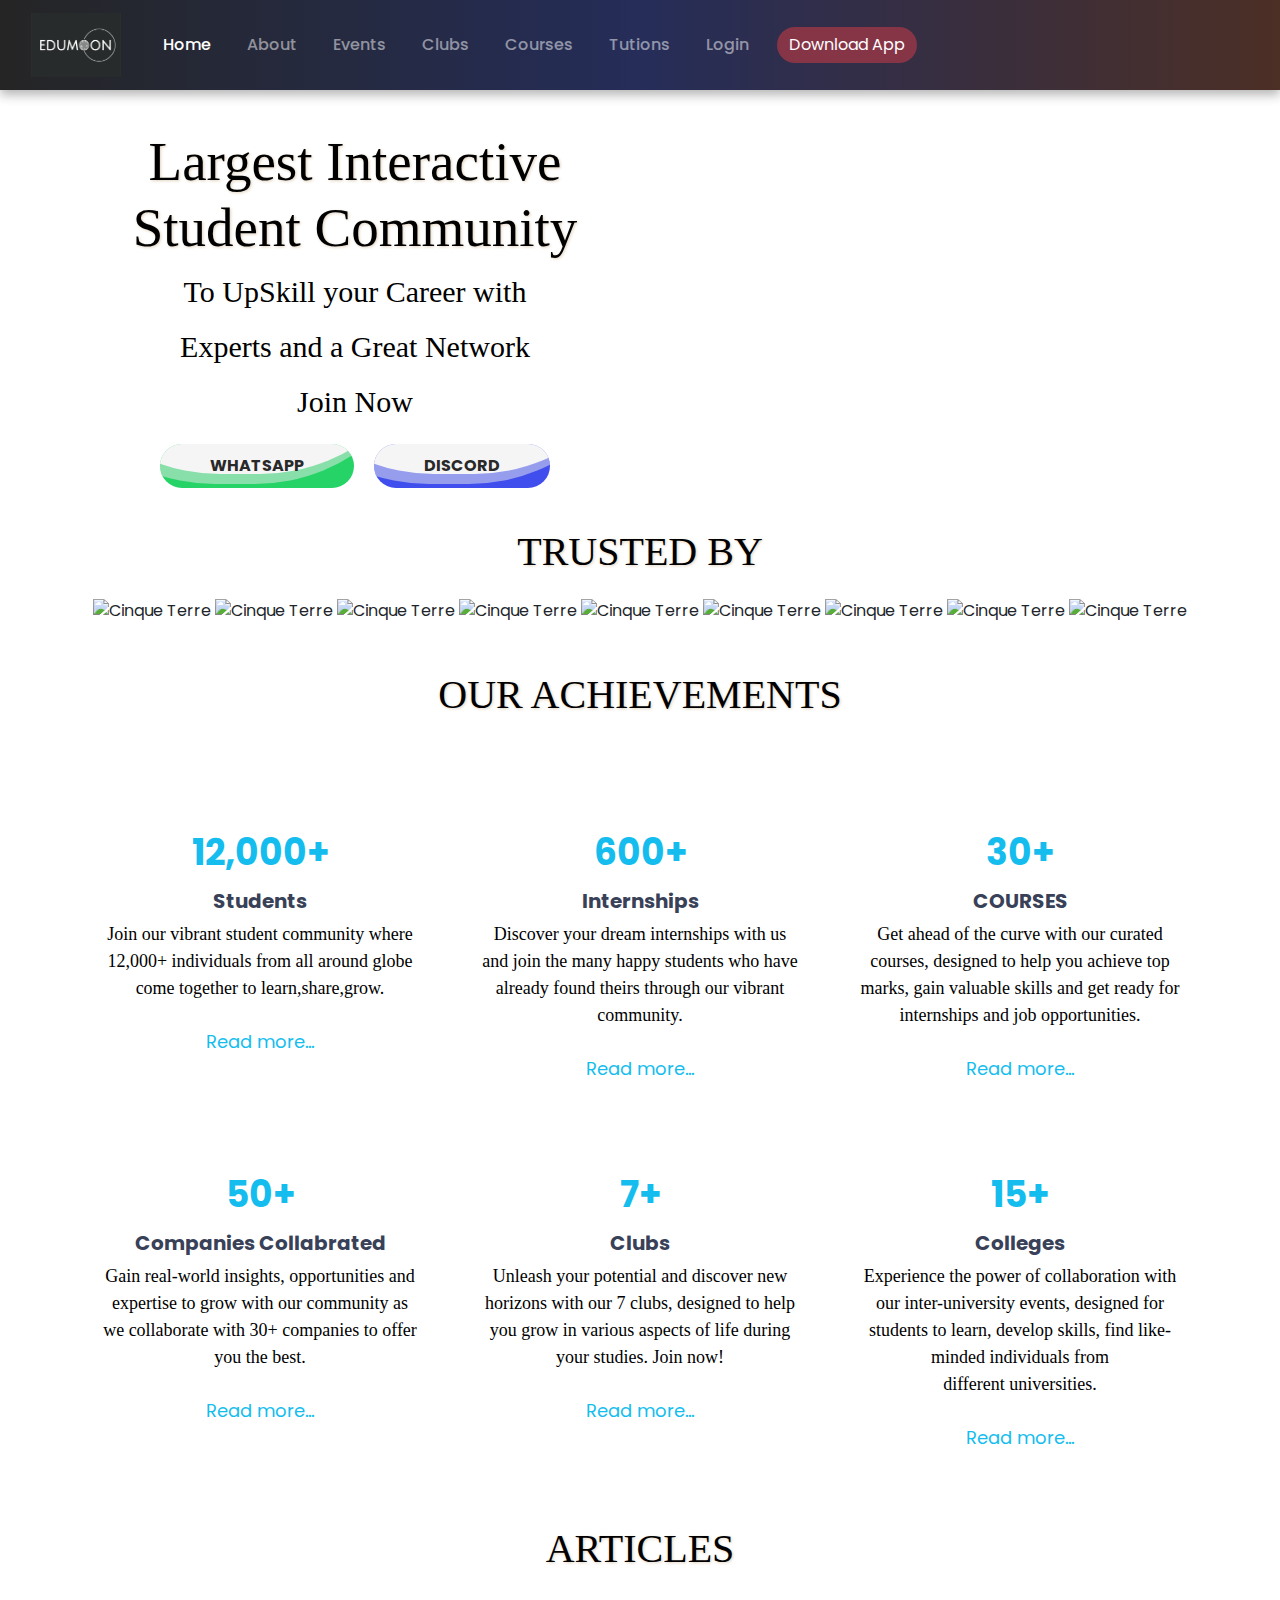
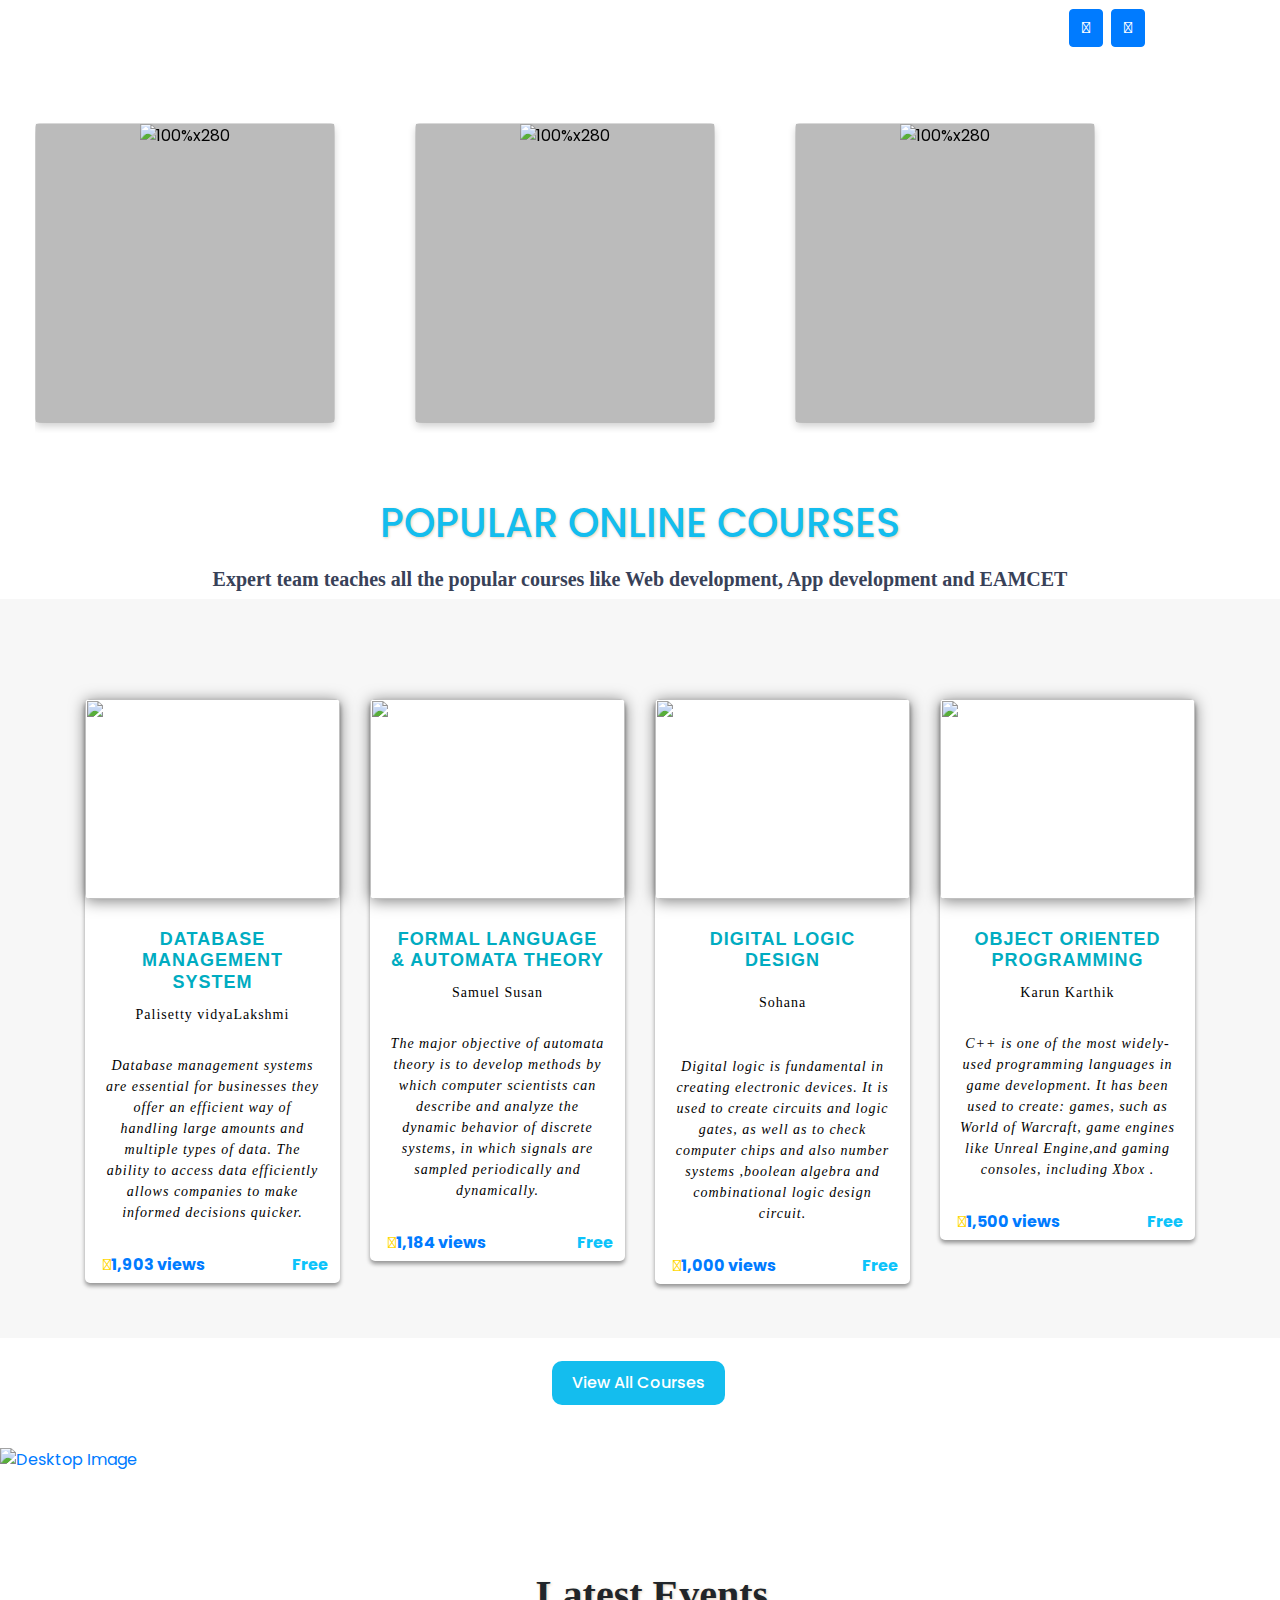
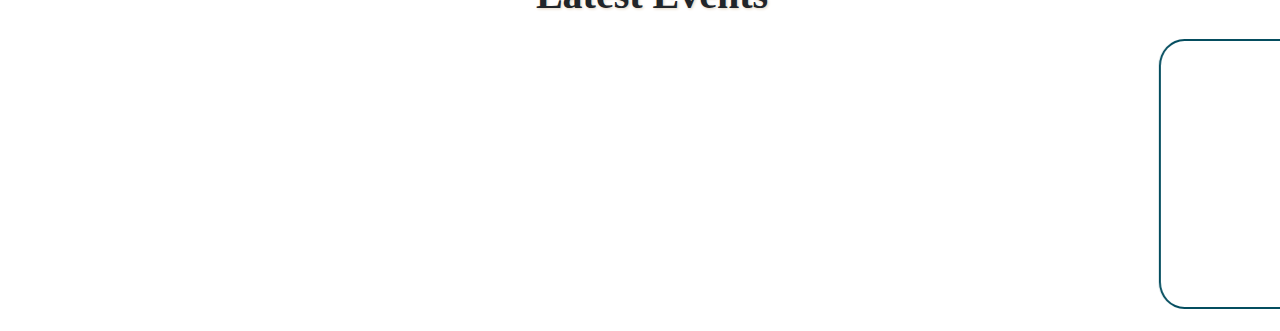
==== index.html @ 662e7323 "." ====
<!DOCTYPE html>
<html lang="en">
    <head><meta charset="utf-8">
    <link rel="icon" href="./favicon.ico">
    <meta name="viewport" content="width=device-width,initial-scale=1">
    <meta name="theme-color" content="#000000">
    <meta name="description" content="Web site created using create-react-app">
    <link rel="apple-touch-icon" href="./logo192.png">
    <link rel="manifest" href="/Edumoon2.o/manifest.json">
    <link href="https://cdn.jsdelivr.net/npm/bootstrap@5.2.0/dist/css/bootstrap.min.css" rel="stylesheet" integrity="sha384-gH2yIJqKdNHPEq0n4Mqa/HGKIhSkIHeL5AyhkYV8i59U5AR6csBvApHHNl/vI1Bx" crossorigin="anonymous">
    <link rel="stylesheet" href="https://cdn.jsdelivr.net/npm/@fortawesome/fontawesome-free@5.15.3/css/fontawesome.min.css" integrity="sha384-wESLQ85D6gbsF459vf1CiZ2+rr+CsxRY0RpiF1tLlQpDnAgg6rwdsUF1+Ics2bni" crossorigin="anonymous">
    <title>EDUMOON</title>
    <link href="plugins/font-awesome-4.7.0/css/font-awesome.min.css" rel="stylesheet">
    <link rel="stylesheet" href="https://cdn.jsdelivr.net/npm/@fortawesome/fontawesome-free@5.15.4/css/fontawesome.min.css" integrity="sha384-jLKHWM3JRmfMU0A5x5AkjWkw/EYfGUAGagvnfryNV3F9VqM98XiIH7VBGVoxVSc7" crossorigin="anonymous">
    <link rel="stylesheet" href="style.css">
    <link rel="stylesheet" href="./theme.css">
    <link href="https://fonts.googleapis.com/css2?family=Montserrat:wght@400;500;700;900&amp;display=swap" rel="stylesheet">
    <link href="https://fonts.googleapis.com/css2?family=Montserrat:wght@400;500;700;900&amp;display=swap" rel="stylesheet">
    <link href="https://cdn.jsdelivr.net/npm/bootstrap@5.1.0/dist/css/bootstrap.min.css" rel="stylesheet">
    <link href="https://cdnjs.cloudflare.com/ajax/libs/animate.css/3.7.2/animate.min.css" rel="stylesheet">
    <link href="https://unpkg.com/boxicons@2.0.7/css/boxicons.min.css" rel="stylesheet">
    <link href="https://cdn.jsdelivr.net/npm/bootstrap@5.0.1/dist/css/bootstrap.min.css" rel="stylesheet" integrity="sha384-+0n0xVW2eSR5OomGNYDnhzAbDsOXxcvSN1TPprVMTNDbiYZCxYbOOl7+AMvyTG2x" crossorigin="anonymous">
    <meta name="viewport" content="width=device-width,initial-scale=1">
    <link rel="stylesheet" href="style.css">
    <link href="https://fonts.googleapis.com/css2?family=Montserrat:wght@400;500;700;900&amp;display=swap" rel="stylesheet">
    <link href="https://fonts.googleapis.com/css2?family=Montserrat:wght@400;500;700;900&amp;display=swap" rel="stylesheet">
    <link href="https://cdn.jsdelivr.net/npm/bootstrap@5.1.0/dist/css/bootstrap.min.css" rel="stylesheet">
    <link href="https://cdnjs.cloudflare.com/ajax/libs/animate.css/3.7.2/animate.min.css" rel="stylesheet">
    <link href="https://unpkg.com/boxicons@2.0.7/css/boxicons.min.css" rel="stylesheet">
    <link href="https://cdn.jsdelivr.net/npm/bootstrap@5.0.1/dist/css/bootstrap.min.css" rel="stylesheet" integrity="sha384-+0n0xVW2eSR5OomGNYDnhzAbDsOXxcvSN1TPprVMTNDbiYZCxYbOOl7+AMvyTG2x" crossorigin="anonymous">
    <link rel="stylesheet" href="https://cdnjs.cloudflare.com/ajax/libs/animate.css/4.1.1/animate.min.css">
    <link href="https://cdn.jsdelivr.net/npm/bootstrap@5.0.0-beta3/dist/css/bootstrap.min.css" rel="stylesheet" integrity="sha384-eOJMYsd53ii+scO/bJGFsiCZc+5NDVN2yr8+0RDqr0Ql0h+rP48ckxlpbzKgwra6" crossorigin="anonymous">
    <meta http-equiv="X-UA-Compatible" content="IE=edge,chrome=1">
    <meta name="description" content="Slicebox - 3D Image Slider with Fallback">
    <meta name="keywords" content="jquery, css3, 3d, webkit, fallback, slider, css3, 3d transforms, slices, rotate, box, automatic">
    <meta name="author" content="Pedro Botelho for Codrops">
    <link href="https://stackpath.bootstrapcdn.com/bootstrap/4.1.0/css/bootstrap.min.css" rel="stylesheet">
    <link href="https://stackpath.bootstrapcdn.com/font-awesome/4.7.0/css/font-awesome.min.css" rel="stylesheet">

    <link rel="stylesheet" href="https://cdnjs.cloudflare.com/ajax/libs/font-awesome/4.7.0/css/font-awesome.min.css">
    <link href="https://cdn.jsdelivr.net/npm/bootstrap@5.0.2/dist/css/bootstrap.min.css" rel="stylesheet" integrity="sha384-EVSTQN3/azprG1Anm3QDgpJLIm9Nao0Yz1ztcQTwFspd3yD65VohhpuuCOmLASjC" crossorigin="anonymous">
    <link rel="stylesheet" href="https://stackpath.bootstrapcdn.com/bootstrap/4.3.1/css/bootstrap.min.css"
    integrity="sha384-ggOyR0iXCbMQv3Xipma34MD+dH/1fQ784/j6cY/iJTQUOhcWr7x9JvoRxT2MZw1T" crossorigin="anonymous">
   <link href="https://cdn.jsdelivr.net/npm/bootstrap@5.2.3/dist/css/bootstrap.min.css" rel="stylesheet"
    integrity="sha384-rbsA2VBKQhggwzxH7pPCaAqO46MgnOM80zW1RWuH61DGLwZJEdK2Kadq2F9CUG65" crossorigin="anonymous">
   
   <script src="https://cdn.jsdelivr.net/npm/animejs@3.0.1/lib/anime.min.js"></script>
  <script src="https://kit.fontawesome.com/eb3c934bad.js" crossorigin="anonymous"></script>
    
    <style>
    .joinbutton{
        border: none;
        color: white;
        padding: 15px 32px;
        text-align: center;
        text-decoration: none;
        display: inline-block;
        font-size: 16px;
        margin: 4px 2px;
        cursor: pointer;
      }
      .butn {
        position: relative;
        padding: 10px 50px;
        margin: 10px;
        border-radius: 30px;
        text-decoration: none;
        color: #292929;
        background-color: 	#25D366;
        font-weight: bold;
        text-transform: uppercase;
        transition: 1s all ease-in-out;
        overflow: hidden;
    }
    #bt {
        position: relative;
        padding: 10px 50px;
        margin: 10px;
        border-radius: 30px;
        text-decoration: none;
        color: #292929;
        background-color: #404eed;
        font-weight: bold;
        text-transform: uppercase;
        transition: 1s all ease-in-out;
        overflow: hidden;
    }

    .butn::before {
        position: absolute;
        content: '';
        width: 400px;
        height: 400px;
        background-color: #fff;
        top: -370px;
        left: -120px;
        border-radius: 45%;
        transition: 2s all ease-in-out;
        animation: wave 10s infinite linear;
    }

    .butn::after {
        position: absolute;
        content: '';
        width: 400px;
        height: 400px;
        background-color: #ececec80;
        top: -360px;
        left: -125px;
        border-radius: 45%;
        transition: 2s all ease-in-out;
        animation: wave 9s infinite linear;
    }

    .butn span {
        position: relative;
        z-index: 1;
       
    }

    .butn:hover {
        color: #fff;
    }
    #bt:hover {
        color: #fff;
    }

    .butn:hover::before {
        top: -450px;
    }

    .butn:hover::after {
        top: -440px;
    }

    @keyframes wave {
        0% {
            transform: rotate(0deg);
        }

        100% {
            transform: rotate(360deg);
        }
        
    }
      .button1 {background-color: #0d9f16;} /* Green */
      .button2 {background-color: #404eed;} /* Blue */

      .navbar-toggler {
    width: 20px;
    height: 20px;
    position: relative;
    transition: .5s ease-in-out;
}

.navbar-toggler,
.navbar-toggler:focus,
.navbar-toggler:active,
.navbar-toggler-icon:focus {
    outline: none;
    box-shadow: none;
    border: 0;
    position: relative;
}

.navbar-toggler span {
    margin: 0;
    padding: 0;
}

.toggler-icon {
    display: block;
    position: absolute;
    height: 3px;
    width: 100%;
    background: white;
    border-radius: 1px;
    opacity: 1;
    left: 0;
    transform: rotate(0deg);
    transition: .25s ease-in-out;
}

.middle-bar {
    margin-top: 0px;
}


/* State when the navbar is collapsed */

.navbar-toggler.collapsed .top-bar {
    position: absolute;
    top: 0px;
    transform: rotate(0deg);
}

.navbar-toggler.collapsed .middle-bar {
    opacity: 1;
    position: absolute;
    top: 10px;
    filter: alpha(opacity=100);
}

.navbar-toggler.collapsed .bottom-bar {
    position: absolute;
    top: 20px;
    transform: rotate(0deg);
}

/* when navigation is clicked */

.navbar-toggler .top-bar {
    top: inherit;
    transform: rotate(135deg);
}

.navbar-toggler .middle-bar {
    opacity: 0;
    top: inherit;
    filter: alpha(opacity=0);
}

.navbar-toggler .bottom-bar {
    top: inherit;
    transform: rotate(-135deg);
}

/* Color of 3 lines */

.navbar-toggler.collapsed .toggler-icon {
    background: white;
}
.navbar {
  /* width: 100%; */
  background: #c5aa6a;
  background: -webkit-linear-gradient( to right,black,#00093c, #2d0b00); /* For Safari 5.1 to 6.0 */
  background: -moz-linear-gradient(to right,black,#00093c, #2d0b00); /* For Firefox 3.6 to 15 */
  background: linear-gradient(to right,black,#00093c, #2d0b00); 
  color: #fff;
}
.navbar a {
  color: #fff;
  text-decoration: none;
  font-weight: 500;
  transition: color 0.3s ease-in-out;
}


.but button {
  /* padding: 8px 19px; */
  color: white;
  background-color:  #721227;
  border: none;
  border-radius: 50px;
  cursor: pointer;
  transition: all ease-in-out 0s;
}

.navbar button:hover a {
  color: #721227;
}

.navbar button:hover {

  color: #721227;
}

.navbar a:hover {
  color: #721227;
}
.but button:hover {
			background-color: white;
      color: #721227;
			
            transform:scale(1);
    box-shadow:none;
    cursor: pointer;
		}

@import url("https://fonts.googleapis.com/css2?family=Poppins:ital,wght@0,100;0,200;0,300;0,400;0,500;0,600;0,700;0,800;0,900;1,100;1,200;1,300;1,400;1,500;1,600;1,700;1,800;1,900&display=swap");

*,
*::after,
*::before {
  box-sizing: border-box;
  padding: 0;
  margin: 0;
  font-family: "Poppins", sans-serif;
}
.navbar-toggler,.navbar button{
  margin: 10px;
}
.navbar li a{
  margin: 10px;
}


      </style>
    <script type="text/javascript" src="modernizr.custom.46884.js">
    </script>
    <script type="module" src="https://unpkg.com/ionicons@7.1.0/dist/ionicons/ionicons.esm.js"></script>
    <script nomodule src="https://unpkg.com/ionicons@7.1.0/dist/ionicons/ionicons.js"></script>
    <link rel="stylesheet" href="https://cdn.jsdelivr.net/npm/@fortawesome/fontawesome-free@5.15.4/css/fontawesome.min.css" integrity="sha384-jLKHWM3JRmfMU0A5x5AkjWkw/EYfGUAGagvnfryNV3F9VqM98XiIH7VBGVoxVSc7" crossorigin="anonymous">
    <link rel="stylesheet" href="https://cdnjs.cloudflare.com/ajax/libs/font-awesome/6.0.0-beta2/css/all.min.css" integrity="sha512-YWzhKL2whUzgiheMoBFwW8CKV4qpHQAEuvilg9FAn5VJUDwKZZxkJNuGM4XkWuk94WCrrwslk8yWNGmY1EduTA==" crossorigin="anonymous" referrerpolicy="no-referrer">
    <script defer="defer" src="/Edumoon2.o/static/js/main.5b14f42c.js">
    </script>
    <link href="/static/css/main.b860d491.css" rel="stylesheet">
   
    <script>
        function openNav() {
          document.getElementById("sidebar open").style.width = "250px";
          document.getElementById("nav-list").style.marginLeft = "250px";
        }
        function closeNav() {
          document.getElementById("sidebar open").style.width = "0";
          document.getElementById("nav-list").style.marginLeft= "0";
        }
        </script>
</head>
<body>
    <nav class="navbar navbar-expand-lg navbar-dark bg-dark">
        <div class="container-fluid">
          <a href="#" class="navbar-brand">
            <!-- Logo Image -->
            <img src="EDumoonwhite logo.jpg" width="90" alt="" class="d-inline-block align-middle mr-2">
            <!-- Logo Text -->
          </a>
          <button class="navbar-toggler collapsed d-flex d-lg-none flex-column justify-content-around" type="button" data-bs-toggle="collapse" data-bs-target="#navbarNav" aria-controls="navbarNav" aria-expanded="false" aria-label="Toggle navigation">
            <span class="toggler-icon top-bar"></span>
            <span class="toggler-icon middle-bar"></span>
            <span class="toggler-icon bottom-bar"></span>
          </button>
          <div class="collapse navbar-collapse" id="navbarNav">
            <ul class="navbar-nav">
              <li class="nav-item">
                <a class="nav-link active" aria-current="page" href="#">Home</a>
              </li>
              <li class="nav-item">
                <a class="nav-link" href="#">About</a>
              </li>
              <li class="nav-item">
                <a class="nav-link" href="#">Events</a>
              </li>
              <li class="nav-item">
                <a class="nav-link" href="#">Clubs</a>
              </li>
              <li class="nav-item">
                <a class="nav-link" href="#">Courses</a>
              </li>
              <li class="nav-item">
                <a class="nav-link" href="#">Tutions</a>
              </li>
              <li class="nav-item">
                <a class="nav-link" href="#">Login</a>
              </li>
            </ul>
            <div class="but">
              <a href="#"><button class="btn my-2 my-sm-0" type="submit">Download App</button></a>
            </div>
          </div>
        </div>
          
  
      </nav>
      <script src="https://cdn.jsdelivr.net/npm/bootstrap@5.1.1/dist/js/bootstrap.bundle.min.js" 
      integrity="sha384-/bQdsTh/da6pkI1MST/rWKFNjaCP5gBSY4sEBT38Q/9RBh9AH40zEOg7Hlq2THRZ" crossorigin="anonymous"></script>
    <div style="margin-top: 80px;">
        <section id="hero" class="hero">
            <div class="container position-relative">
              <div class="row gy-5" data-aos="fade-in">
                <div class="col-lg-6 order-2 order-lg-1 d-flex flex-column justify-content-center text-center text-lg-start" style="margin-top:-3px;">
                 <div class="main-text"> <i><h1 class="text-center" >Largest Interactive Student Community</h1></i>
                    <center><p>To UpSkill your Career with</p></center>
                    <center><p>Experts and a Great Network</p></center>
                    <center><p>Join Now</p></center>
                </div>
                 <div class="d-flex justify-content-center justify-content-lg-start">
                  </div>
                  <div>
                    <div class="join-community">
                        <div class="social-buttons">
                            <a class="butn" href="https://chat.whatsapp.com/DndX5CJ8Yov4F3pj5VzxzX"target="_blank" style="text-decoration:none;">
                                                                <span>Whatsapp</span>
                                                            </a>
                                                            <a class="butn" id="bt" target="_blank" href="https://discord.gg/2kA86Q8CnU" alt="discord icon">
                                                               <span>Discord</span>
                                                            </a>
                                                        </div>
                                                    </div>
                                                </div>
                                            </div>
                 <div class="col-lg-6 order-1 order-lg-2" style="margin-top:-40px ;">
                    <p></p>
                  <img src="./images/hero-img.svg" class="img-fluid" alt="" data-aos="zoom-out" data-aos-delay="100">
                </div>
              </div>
            </div>
            </div>
          </section>
            </div>
        </div>
    </div>
                    <div>
                        <div class="partners mb-5">
                            <div class="container" style="margin-top:-10px;">
                              <i><h1 class="text-center" style="text-align: center; color: black;  font-size:40px;font-family:'Times New Roman', Times, serif ;">TRUSTED BY</h1></i>
                                </div><div style="margin-top:-25px;">
                                    <center>
                                    <img src="./images/au-big-logo.png" alt="Cinque Terre" width="110" height="110">
                                    <img src="./images/stpi-removebg-preview.png" alt="Cinque Terre" width="140" height="110">
                                    <img src="./images/msme-removebg-preview.png" alt="Cinque Terre" width="130" height="110">
                                    <img src="./images/iso-removebg-preview.png" alt="Cinque Terre" width="130" height="110">
                                    <img src="./images/3f6a55d5-d999-4523-bbeb-819ef1e045ec_3-removebg-preview (1).png" alt="Cinque Terre" width="130" height="140">
                                    <img src="./images/pontaq-removebg-preview.png" alt="Cinque Terre" width="130" height="110">
                                    <img src="./images/MIC_LOGO-2-removebg-preview.png" alt="Cinque Terre" width="200" height="110">
                                     <img src="./images/Startup-India_Preview-3-removebg-preview.png" alt="Cinque Terre" width="150" height="130">
                                    <img src="./images/picture-1-1536558121-removebg-preview.png" alt="Cinque Terre"width="120" height="120">                                                                                     
                                </center>         
                                </div>
                                </div>
                            </div>
                        </div>
                    </div>
                    <div class="features pt-4">
                                    <div class="container" style="margin-top:-80px;">
                                        <div class="row">
                                            <div class="col" style="margin-bottom: -30px">
                                            <div class=" text-center">
                                                <i>  <h1 class="text-center" style="text-align: center; color: black; margin: 5% 5% 20px;font-size:40px;font-family:'Times New Roman', Times, serif;">OUR ACHIEVEMENTS</h1></i><br>
                                                <div class="section_subtitle">
                                                    </div>
                                                    </div>
                                                    </div>
                                                    </div>
                                                    <div class="row features_row">
                                                <div class="col-lg-4 feature_col">
                                                    <div class="feature text-center trans_400">
                                                        <div class="feature_icon">
                                                            <img src="./images/icons_1.png" alt="">
                                                        </div>
                                                        <div class="milestone_counter pt-4" data-end-value="12000" data-sign-after="+">12,000+</div>
                                                        <h3 class="feature_title">Students</h3>
                                                        <div class="feature_text">
                                                            <p style="font-style: normal;">Join our vibrant student community where 12,000+ individuals from all around globe come together to learn,share,grow.</p>
                                                            <button style="color:#14bdee;padding:10px;border: none;background: none;" >Read more...</button>
                                                        </div>
                                                    </div>
                                                </div>
                                                        <div class="col-lg-4 feature_col">
                                                            <div class="feature text-center trans_400">
                                                                <div class="feature_icon">
                                                                    <img src="./images/icons_2.png" alt="">
                                                                    </div>
                                                                    <div class="milestone_counter pt-4" data-end-value="600" data-sign-after="+">600+</div>
                                                                    <h3 class="feature_title">Internships</h3>
                                                                    <div class="feature_text">
                                                                        <p>Discover your dream internships with us and join the many happy students who have already found theirs through our vibrant community.

                                                                        </p>
                                                                        <button style="color:#14bdee;padding:10px;border: none;background: none;" >Read more...</button>
                                                                    </div>
                                                                        </div>
                                                                        </div>
                                                                        <div class="col-lg-4 feature_col">
                                                                            <div class="feature text-center trans_400">
                                                                                <div class="feature_icon">
                                                                                    <img src="./images/icons_3.png" alt="">
                                                                                </div>
                                                                                <div class="milestone_counter pt-4" data-end-value="30" data-sign-after="+">30+</div>
                                                                                <h3 class="feature_title">COURSES</h3>
                                                                                <div class="feature_text"><p>Get ahead of the curve with our curated courses, designed to help you achieve top marks, gain valuable skills and get ready for internships and job opportunities.</p>
                                                                                    <button style="color:#14bdee;padding:10px;border: none;background: none;" >Read more...</button>
                                                                                </div>
                                                                            </div>
                                                                        </div>
                                                                    </div>
                                                    <div class="row features_row">
                                                        <div class="col-lg-4 feature_col">
                                                            <div class="dropdown">
                                                            <div class="feature text-center trans_400">
                                                                <div class="feature_icon">
                                                                    <img src="./images/icons_4.png" alt="">
                                                                    </div>
                                                                    <div class="milestone_counter pt-4" data-end-value="50" data-sign-after="+">50+</div>
                                                                    <h3 class="feature_title">Companies Collabrated</h3>
                                                                    <div class="feature_text">
                                                                        <p>Gain real-world insights, opportunities and expertise to grow with our community as we collaborate with 30+ companies to offer you the best.

                                                                        </p>
                                                                        <button style="color:#14bdee;padding:10px;border: none;background: none;" >Read more...</button>
                                                                    </div>
                                                                        </div>
                                                                        <div class="dropdown-content">
                                                                            <div>
                                                                                <img src="./assets/img/clients/client-1.png" width="125" height="82" alt="Flying Bat">
                                                                                <img src="./assets/img/clients/client-2.png" width="125" height="82" alt="Flying Bat">
                                                                                <img src="./assets/img/clients/client-3.png" width="125" height="82" alt="Flying Bat">
                                                                                <img src="./assets/img/clients/client-4.png" width="125" height="82" alt="Flying Bat">
                                                                                <img src="./assets/img/clients/client-5.png" width="125" height="82" alt="Flying Bat">
                                                                                <img src="./assets/img/clients/client-6.png" width="125" height="82" alt="Flying Bat">
                                                                                <img src="./assets/img/clients/client-7.png" width="125" height="82" alt="Flying Bat">
                                                                                <img src="./assets/img/clients/client-8.png" width="125" height="82" alt="Flying Bat">
                                                                                <img src="./assets/img/clients/client-9.png" width="125" height="82" alt="Flying Bat">
                                                                                <img src="./assets/img/clients/client-10.png" width="125" height="82" alt="Flying Bat"> </div>
                                                                       </div>
                                                                           
                                                            </div>
                                                        </div>
                                                                        <div class="col-lg-4 feature_col">
                                                                            <div class="dropdown">
                                                                            <div class="feature text-center trans_400">
                                                                                <div class="feature_icon">
                                                                                    <img src="./images/icons_5.png" alt="">
                                                                                </div>
                                                                                <div class="milestone_counter pt-4" data-end-value="7" data-sign-after="+">7+</div>
                                                                                <h3 class="feature_title">Clubs</h3>
                                                                                <div class="feature_text"><p>Unleash your potential and discover new horizons with our 7 clubs, designed to help you grow in various aspects of life during your studies. Join now!

                                                                                </p>
                                                                                    <button style="color:#14bdee;padding:10px;border: none;background: none;" >Read more...</button>
                                                 
                                                                                </div>
                                                                    </div>
                                                                    <div class="dropdown-content" style="left:-250px;">
                                                                        <div>
                                                                            <img src="./images/clublogos/1.png" alt="" width="120" height="120">
                                                                            <img src="./images/clublogos/2.png" alt="2" width="120" height="120">
                                                                            <img src="./images/clublogos/3.png" alt="" width="120" height="120">
                                                                            <img src="./images/clublogos/4.png" alt="" width="120" height="120">
                                                                            <img src="./images/clublogos/5.png" alt="" width="120" height="120">
                                                                            <img src="./images/clublogos/6.png" alt="" width="120" height="120">
                                                                            <img src="./images/clublogos/7.png" alt="" width="120" height="120">
                                                                             </div>
                                                                    </div>
                                                                    </div>
                                                                </div>
                                                                <div class="col-lg-4 feature_col">
                                                                    <div class="dropdown">
                                                                    <div class="feature text-center trans_400">
                                                                        <div class="feature_icon">
                                                                            <img src="./images/icons_6.png" alt="">
                                                                        </div>
                                                                        <div class="milestone_counter pt-4" data-end-value="100" data-sign-after="+">15+</div>
                                                                        <h3 class="feature_title">Colleges</h3>
                                                                        <div class="feature_text">
                                                                            <p style="font-style: normal;">Experience the power of collaboration with our inter-university events, designed for students to learn, develop skills, find like-minded individuals from different universities.</p>
                                                                            <button style="color:#14bdee;padding:10px;border: none;background: none;" >Read more...</button>
                                                                        </div>
                                                                    </div>
                                                                    <div class="dropdown-content" style="right:5px">
                                                                        <div>
                                                                            <img src="./images/clglogos/Screenshot 2022-08-06 at 1.16.01 PM.png" alt="" width="125" height="120">
                                                                            <img src="./images/clglogos/Screenshot 2023-03-27 at 6.50.17 PM.png" alt="2" width="125" height="120">
                                                                            <img src="./images/clglogos/Screenshot 2023-03-27 at 6.50.24 PM.png" alt="" width="125" height="125">
                                                                            <img src="./images/clglogos/Screenshot 2023-03-27 at 6.50.40 PM.png" alt="" width="125" height="125">
                                                                            <img src="./images/clglogos/Screenshot 2023-03-27 at 6.50.32 PM.png" alt="" width="125" height="125">
                                                                            <img src="./images/clglogos/Screenshot 2023-03-27 at 6.50.53 PM.png" alt="" width="125" height="82">
                                                                            <img src="./images/clglogos/Screenshot 2023-03-27 at 6.51.05 PM.png" alt="" width="125" height="125">
                                                                            <img src="./images/clglogos/Screenshot 2023-03-27 at 6.51.13 PM.png" alt="" width="125" height="125">
                                                                            <img src="./images/clglogos/Screenshot 2023-03-27 at 6.51.21 PM.png" alt="" width="125" height="125">
                                                                            <img src="./images/clglogos/Screenshot 2023-03-27 at 6.51.29 PM.png" alt="" width="125" height="125"> 
                                                                        </div>
                                                                    </div>
                                                                </div>
                                                            </div>

                                                            </div>
                                                        </div>
                                                    </div>

                                                   <div>
                                                    <i><h1 style="text-align: center; color: black; margin: 5% 5% 20px;font-family:'Times New Roman', Times, serif;">ARTICLES</h1></i>
                                                   
                                                    <section class="pt-3 pb-3">
                                                        <div class="container">
                                                          <div class="row" id="row1">
                                                              <div class="col-6">
                                                                 
                                                              </div>
                                                              <div class="col-6 text-right">
                                                                  <a class="btn btn-primary mb-3 mr-1" href="#carouselExampleIndicators2" role="button" data-slide="prev">
                                                                      <i class="fa fa-arrow-left"></i>
                                                                  </a>
                                                                  <a class="btn btn-primary mb-3 " href="#carouselExampleIndicators2" role="button" data-slide="next">
                                                                      <i class="fa fa-arrow-right"></i>
                                                                  </a>
                                                              </div>
                                                              <div class="col-12">
                                                                  <div id="carouselExampleIndicators2" class="carousel slide" data-ride="carousel" height="361px">
                                                      
                                                                      <div class="carousel-inner">
                                                                          <div class="carousel-item active">
                                                                              <div class="row" >
                                                      
                                                                                  <div class="col-md-4 mb-3">
                                                                                      <div class="card">
                                                                                        <div class="flip-card-inner">
                                                                                        <div class="flip-card-front">
                                                                                          <img class="img-fluid" alt="100%x280" src="./images/timesofindia.png">
                                                                                        </div>
                                                                                        <div class="flip-card-back">
                                                                                          <div class="card-body">
                                                                                              
                                                                                              <h4><p class="card-text" style="padding-top:40px;">How AU students startup help others to start a startup.</p></h4>
                                                                                              <button onclick="window.location.href='https://timesofindia.indiatimes.com/home/education/news/how-au-students-startup-helps-other-to-start-a-startup/articleshow/89042737.cms'" style="color:#14bdee;padding:10px;border: none;background: none;" >Read more...</button>
                                                                                          </div>
                                                                                        </div>
                                                                                        </div>
                                                                                      </div>
                                                                                  </div>
                                                                                  <div class="col-md-4 mb-3">
                                                                                      <div class="card">
                                                                                        <div class="flip-card-inner">
                                                                                            <div class="flip-card-front">
                                                                                              <img class="img-fluid" alt="100%x280" src="./images/andhrajyothi.jpg">
                                                                                            </div>
                                                                                            <div class="flip-card-back">
                                                                                              <div class="card-body">
                                                                                                  
                                                                                                  <h4><p class="card-text" style="padding-top:40px;">Edumoon in Top 90 for TiE University Global Pitch Competition.</p></h4>
                                                                                                  <button onclick="window.location.href='https://epaper.andhrajyothy.com/Home/FullPage?eid=7&edate=15/04/2022&pgid=115805'" style="color:#14bdee;padding:10px;border: none;background: none;" >Read more...</button>
                                                                                              </div>
                                                                                            </div>
                                                                                            </div>
                                                                                      </div>
                                                                                  </div>
                                                                                  <div class="col-md-4 mb-3">
                                                                                      <div class="card">
                                                                                        <div class="flip-card-inner">
                                                                                            <div class="flip-card-front">
                                                                                              <img class="img-fluid" alt="100%x280" src="./images/hellovizag.jpg">
                                                                                            </div>
                                                                                            <div class="flip-card-back">
                                                                                              <div class="card-body">
                                                                                                  
                                                                                                  <h4><p class="card-text" style="padding-top:30px;">Vizag based startup,Edumoon selected for TiE University Global Pitch Competition.</p></h4>
                                                                                                  <button onclick="window.location.href='https://news.hellovizag.in/vizag-based-startup-edumoon-selected-for-tie-university-global-pitch-competition'" style="color:#14bdee;padding:10px;border: none;background: none;" >Read more...</button>
                                                                                              </div>
                                                                                            </div>
                                                                                            </div>
                                                                                      </div>
                                                                                  </div>
                                                                              </div>
                                                                              </div>
                                                                              <div class="carousel-item">
                                                                                <div class="row">
                                                        
                                                                                    <div class="col-md-4 mb-3">
                                                                                        <div class="card">
                                                                                          <div class="flip-card-inner">
                                                                                          <div class="flip-card-front">
                                                                                            <img class="img-fluid" alt="100%x280" src="./images/andhrajyothi.jpg">
                                                                                          </div>
                                                                                          <div class="flip-card-back">
                                                                                            <div class="card-body">
                                                                                                
                                                                                                <h4><p class="card-text" style="padding-top:40px;">How AU students startup help others to start a startup.</p></h4>
                                                                                                <button onclick="window.location.href='https://timesofindia.indiatimes.com/home/education/news/how-au-students-startup-helps-other-to-start-a-startup/articleshow/89042737.cms'" style="color:#14bdee;padding:10px;border: none;background: none;" >Read more...</button>
                                                                                            </div>
                                                                                          </div>
                                                                                          </div>
                                                                                        </div>
                                                                                    </div>
                                                                                    <div class="col-md-4 mb-3">
                                                                                        <div class="card">
                                                                                          <div class="flip-card-inner">
                                                                                              <div class="flip-card-front">
                                                                                                <img class="img-fluid" alt="100%x280" src="./images/timesofindia.png">
                                                                                              </div>
                                                                                              <div class="flip-card-back">
                                                                                                <div class="card-body">
                                                                                                    
                                                                                                    <h4><p class="card-text" style="padding-top:40px;">Edumoon in Top 90 for TiE University Global Pitch Competition.</p></h4>
                                                                                                    <button onclick="window.location.href='https://epaper.andhrajyothy.com/Home/FullPage?eid=7&edate=15/04/2022&pgid=115805'" style="color:#14bdee;padding:10px;border: none;background: none;" >Read more...</button>
                                                                                                </div>
                                                                                              </div>
                                                                                              </div>
                                                                                        </div>
                                                                                    </div>
                                                                                    <div class="col-md-4 mb-3">
                                                                                        <div class="card">
                                                                                          <div class="flip-card-inner">
                                                                                              <div class="flip-card-front">
                                                                                                <img class="img-fluid" alt="100%x280" src="./images/hellovizag.jpg">
                                                                                              </div>
                                                                                              <div class="flip-card-back">
                                                                                                <div class="card-body">
                                                                                                    
                                                                                                    <h4><p class="card-text" style="padding-top:30px;">Vizag based startup,Edumoon selected for TiE University Global Pitch Competition.</p></h4>
                                                                                                    <button onclick="window.location.href='https://news.hellovizag.in/vizag-based-startup-edumoon-selected-for-tie-university-global-pitch-competition'" style="color:#14bdee;padding:10px;border: none;background: none;" >Read more...</button>
                                                                                                </div>
                                                                                              </div>
                                                                                              </div>
                                                                                        </div>
                                                                                    </div>
                                                                                </div>
                                                                                </div>
                                                                                  <div class="carousel-item">
                                                                                    <div class="row">
                                                            
                                                                              
                                                      
                                                                                  <div class="col-md-4 mb-3">
                                                                                      <div class="card">
                                                                                        <div class="flip-card-inner">
                                                                                            <div class="flip-card-front">
                                                                                              <img class="img-fluid" alt="100%x280" src="./images/the hindu.png">
                                                                                            </div>
                                                                                            <div class="flip-card-back">
                                                                                              <div class="card-body">
                                                                                                  
                                                                                                  <h4><p class="card-text" style="padding-top:40px;">Andhra University duo’s ed-tech startup valued at Rs 3 crore.</p></h4>
                                                                                                  <button onclick="window.location.href='https://m.timesofindia.com/city/visakhapatnam/au-duos-ed-tech-startup-valued-at-3-crore/articleshow/91222803.cms'" style="color:#14bdee;padding:10px;border: none;background: none;" >Read more...</button>
                                                          
                                                                                              </div>
                                                                                            </div>
                                                                                            </div>
                                                      
                                                                                      </div>
                                                                                  </div>
                                                                                  <div class="col-md-4 mb-3">
                                                                                      <div class="card">
                                                                                        <div class="flip-card-inner">
                                                                                            <div class="flip-card-front">
                                                                                              <img class="img-fluid" alt="100%x280" src="./images/timesofindia.png">
                                                                                            </div>
                                                                                            <div class="flip-card-back">
                                                                                              <div class="card-body">
                                                                                                  
                                                                                                  <h4><p class="card-text" style="padding-top:35px;">Startup from AU selected for TiE University Global Pitch Competition.</p></h4>
                                                                                                  <button onclick="window.location.href='https://www.thehindu.com/news/cities/Visakhapatnam/visakhapatnam-startup-from-andhra-university-selected-for-tie-university-global-pitch-competition/article65312064.ece'" style="color:#14bdee;padding:10px;border: none;background: none;">Read more...</button>
                                                                                              </div>
                                                                                            </div>
                                                                                            </div>
                                                                                      </div>
                                                                                  </div>
                                                                                  <div class="col-md-4 mb-3">
                                                                                      <div class="card">
                                                                                        <div class="flip-card-inner">
                                                                                            <div class="flip-card-front">
                                                                                              <img class="img-fluid" alt="100%x280" src="./images/hellovizag.jpg">
                                                                                            </div>
                                                                                            <div class="flip-card-back">
                                                                                              <div class="card-body">
                                                                            
                                                                                                  <h4><p class="card-text" style="padding-top:40px;">Ed tech startup by AU students values at 3 crores Rupees</p></h4>
                                                                                                  <button onclick="window.location.href='https://news.hellovizag.in/ed-tech-startup-by-au-students-valued-at-3-crores'" style="color:#14bdee;padding:10px;border: none;background: none;" >Read more...</button>
                                                                                            </div>
                                                                                            </div>
                                                                                            </div>
                                                                                     </div>
                                                                                  </div>
                                                      
                                                                              </div>
                                                                          </div>
                                                                          
                                                                      </div>
                                                                  </div>
                                                              </div>
                                                          </div>
                                                      </div>
                                                      </section>
                                                     
                                                    <div class="poc">
                                                        <h1 style="text-align: center; color: #14bdee; margin: 0% 0% 20px;">POPULAR ONLINE COURSES</h1>
                                                        <h5 style="font-family: normal;">Expert team teaches all the popular courses like Web development, App development and EAMCET</h5>
                                                        <div id="cards_landscape_wrap-2">
                                                            <div class="container">
                                                                <div class="row">
                                                                    <div class="col-xs-12 col-sm-6 col-md-3 col-lg-3">
                                                                        <a href="#/dbms">
                                                                            <div class="card-flyer">
                                                                                <div class="text-box">
                                                                                    <div class="image-box">
                                                                                        <img src="./images/vidyaLakshmii.jpeg" alt="">
                                                                                    </div>
                                                                                    <div class="text-container">
                                                                                        <h6>Database Management System</h6>
                                                                                        <p style="margin-bottom: 30px;">Palisetty vidyaLakshmi</p>
                                                                                        <p style="margin-bottom: 30px; font-style: italic; font-family: volkhov;">Database management systems are essential for businesses  they offer an efficient way of handling large amounts and multiple types of data. The ability to access data efficiently allows companies to make informed decisions quicker.</p>
                                                                                        <b style="float: left; margin-bottom: 10px;">
                                                                                            <i class="fas fa-eye" style="color: gold;"></i>1,903 views</b>
                                                                                            <b style="width: 20px; margin-bottom: 10px; color: rgb(12, 195, 250); float: right; margin-right: 10px;">Free</b>
                                                                                        </div>
                                                                                    </div>
                                                                                </div>
                                                                            </a>
                                                                        </div>
                                                                        <div class="col-xs-12 col-sm-6 col-md-3 col-lg-3">
                                                                            <a href="#/flat">
                                                                                <div class="card-flyer">
                                                                                    <div class="text-box">
                                                                                        <div class="image-box">
                                                                                            <img src="./images/samuelSusann.jpeg" alt="">
                                                                                        </div>
                                                                                        <div class="text-container">
                                                                                            <h6>Formal Language &amp; Automata Theory</h6>
                                                                                            <p style="margin-bottom: 30px;">Samuel Susan</p>
                                                                                            <p style="margin-bottom: 30px; font-style: italic; font-family: volkhov;">The major objective of automata theory is to develop methods by which computer scientists can describe and analyze the dynamic behavior of discrete systems, in which signals are sampled periodically and dynamically.</p>
                                                                                            <b style="float: left; margin-bottom: 10px;"><i class="fas fa-eye" style="color: gold;"></i>1,184 views</b>
                                                                                            <b style="width: 20px; margin-bottom: 10px; color: rgb(12, 195, 250); float: right; margin-right: 10px;">Free</b>
                                                                                        </div>
                                                                                    </div>
                                                                                </div>
                                                                            </a>
                                                                        </div>
                                                                        <div class="col-xs-12 col-sm-6 col-md-3 col-lg-3">
                                                                            <a href="#/dld">
                                                                                <div class="card-flyer">
                                                                                    <div class="text-box">
                                                                                        <div class="image-box">
                                                                                            <img src="./images/sohanaa.jpeg" alt="">
                                                                                        </div><div class="text-container">
                                                                                            <h6>Digital Logic Design</h6>
                                                                                            <p style="margin-bottom: 43px; margin-top: 20px;">Sohana</p>
                                                                                            <p style="margin-bottom: 30px; font-style: italic; font-family: volkhov;">Digital logic is fundamental in creating electronic devices. It is used to create circuits and logic gates, as well as to check computer chips and also number systems ,boolean algebra and combinational logic design circuit.</p>
                                                                                            <b style="float: left; margin-bottom: 10px;"><i class="fas fa-eye" style="color: gold;"></i>1,000 views</b>
                                                                                            <b style="width: 20px; margin-bottom: 10px; color: rgb(12, 195, 250); float: right; margin-right: 10px;">Free</b>
                                                                                        </div>
                                                                                    </div>
                                                                                </div>
                                                                            </a>
                                                                        </div>
                                                                        <div class="col-xs-12 col-sm-6 col-md-3 col-lg-3">
                                                                            <div class="col-xs-12-col-sm-6-col-md-3-col-lg-3">
                                                                                <a href="#/oop">
                                                                                    <div class="card-flyer">
                                                                                        <div class="text-box">
                                                                                            <div class="image-box">
                                                                                                <img src="./images/karthikk.jpg" alt="">
                                                                                            </div>
                                                                                            <div class="text-container">
                                                                                                <h6>Object Oriented Programming</h6>
                                                                                                <p style="margin-bottom: 30px;">Karun Karthik</p>
                                                                                                <p style="margin-bottom: 30px; font-style: italic; font-family: volkhov;">C++ is one of the most widely-used programming languages in game development. It has been used to create: games, such as World of Warcraft,  game engines like Unreal Engine,and gaming consoles, including Xbox .</p>
                                                                                                <b style="float: left; margin-bottom: 10px;"><i class="fas fa-eye" style="color: gold;"></i>1,500 views</b>
                                                                                                <b style="width: 20px; margin-bottom: 10px; color: rgb(12, 195, 250); float: right; margin-right: 10px;">Free</b>
                                                                                            </div>
                                                                                        </div>
                                                                                    </div>
                                                                                </a>
                                                                            </div>
                                                                        </div>
                                                                    </div>
                                                                </div>
                                                            </div>

                                                            <div class="button-container">
                                                                <a href="page1.html" class="button">View All Courses</a>
                                                              </div>

                                                            
                                                        </div>
                                                       <div>
                                                      <!--  <a href="#/tutions">
                                                            <img class="d-block w-100 " id="img1" src="./images/tution-1230_400.png">
                                                            <img class="d-block w-100 " id="img2" src="./images/tution- 360_456.jpg">
                                                            </a>
        </div>-->
        <h1 style="text-align: center; color: black; margin: 0% 0% 20px;font-family:'Times New Roman', Times, serif;"></h1>
        <div id="image-container" class="imgcont">
          <a href="#tutions"><img src="./images/tution- 360_456.jpg" alt="Mobile Image" class="mobile-image" usemap="#your-map"></a> 
           
            
        
          <map name="your-map">
                <area shape="rect" coords="104,196,267,237" href="https://www.youtube.com/">
                <area shape="rect" coords="107,251,275,294" href="http://www.example.com">
              
          </map>
          <a href="#tutions">  <img src="./images/tution-1230_400.png" alt="Desktop Image" class="desktop-image" usemap="#your-map2"></a> 
           <map name="your-map2">
                <area shape="rect" coords="420,393,627,568" href="https://www.youtube.com/">
                <area shape="rect" cooxrds="622,277,841,332" href="http://www.example.com">
              
              </map>
            
            
         <!--  <div align="center">
                <a href="page1.html" class="button">Book Demo Class</a>
                <a href="page2.html" class="button">Become Instructor</a>
               
           </div>-->
              

          </div>
          

        <div class="mt-4 latest_events" style="padding-top: 5px;">
            <h1 class="latest_events_head pl-4 mb-0">Latest Events</h1>
            <marquee scrollamount="15" onmouseover="this.stop()" onmouseout="this.start()">
                <a href="https://www.youtube.com/watch?v=dG4MnKt-XIg"> 
                <div type="button" class="modal_section sec1 ">
                    <i class="fas fa-play sub_icon"></i>
                </div>
            </a>
            <a href="https://www.youtube.com/watch?v=pmN6-rChfjk">
                <div type="button" class="modal_section sec2">
                    <i class="fas fa-play sub_icon"></i>
                </div>
            </a>
            <a href="https://www.youtube.com/watch?v=vf0bFM2FzBQ">
                <div type="button" class="modal_section sec3">
                    <i class="fas fa-play sub_icon"></i>
                </div>
            </a>
            <a href="https://www.youtube.com/watch?v=oYSKu6BZ9BY">
                                                                <div type="button" class="modal_section sec4">
                                                                    <i class="fas fa-play sub_icon"></i>
                                                                </div></marquee>
                                                            </a>
                                                            <div class="modal fade" id="staticBackdrop1">
                                                                <a href="#/dbms">
                                                                    <div class="modal-dialog ">
                                                                        <a href="#/dbms">
                                            
                                                                        </a><div class="modal-content sub_modal">
                                                                            <div class="modal-header">
                                                                                <a href="https://www.youtube.com/watch?v=dG4MnKt-XIg"></a>
                                                                                <h4 class="modal-title modal_title">Crack Job At TCS</h4>
                                                                                <a href="#/dbms"></a>
                                                                            </div>
                                                                            <div class="modal-body">
                                            
                                                                            </div>
                                                                        </div>
                                                                    </div>
                                                                </a>
                                                            </div>
                                                                    <script src="./card.js"></script>
                                                                    <script src="https://cdn.jsdelivr.net/npm/bootstrap@5.2.0/dist/js/bootstrap.bundle.min.js" integrity="sha384-A3rJD856KowSb7dwlZdYEkO39Gagi7vIsF0jrRAoQmDKKtQBHUuLZ9AsSv4jD4Xa" crossorigin="anonymous"></script>
                                                                        <script src="https://cdnjs.cloudflare.com/ajax/libs/jquery/3.6.0/jquery.min.js"></script>
                                                                        <script src="https://cdn.jsdelivr.net/npm/@popperjs/core@2.9.3/dist/umd/popper.min.js"></script>
                                                                        <script src="https://cdn.jsdelivr.net/npm/bootstrap@5.1.0/dist/js/bootstrap.min.js">
                                                                    </script>
                                                                    <script src="https://code.jquery.com/jquery-3.3.1.slim.min.js">
                                                                    </script>
                                                                    <script src="https://cdnjs.cloudflare.com/ajax/libs/popper.js/1.14.0/umd/popper.min.js"></script>
                                                                    <script src="https://stackpath.bootstrapcdn.com/bootstrap/4.1.0/js/bootstrap.min.js"></script>
                                                                    </body>
                                                                    </html>
---- style.css ----
/*css for sidebar*/
@import url('https://fonts.googleapis.com/css2?family=Poppins:wght@200;300;400;500;600;700&display=swap');
*{
  margin: 0;
  padding: 0;
  box-sizing: border-box;
  /* font-family: "Roboto Slab", serif !important; */
  font-style: normal;
 /* position: relative;*/
 
}



h3,h4,h5 {
  color: #384158 !important;
  font-weight: 700 !important;
  
}

p{
  color:#000000;
  font-family: "Roboto Slab", serif !important;
}

#btn{
  display: none;
}


 html{

   overflow-x: hidden;
 }









 .hero {
  width: 100%;
  position: relative;
  background: var(--color-primary);
  /*padding: 60px 0 0 0;*/
}

@media (min-width: 1365px) {
  .hero {
    background-attachment: fixed;
  }
}

.hero h2 {
  font-size: 63px;
  font-weight: 700;
  margin-bottom: 20px;
  color: #000000;
}

.hero p {
  color: #000000;
  font-weight: 100;
  font-size: 30px;
  margin-bottom: 10px;
}

.hero .btn-get-started {
  font-family: var(--font-primary);
  font-weight: 500;
  font-size: 15px;
  letter-spacing: 1px;
  display: inline-block;
  padding: 14px 40px;
  border-radius: 50px;
  transition: 0.3s;
  color: #fff;
  background: rgba(255, 255, 255, 0.1);
  box-shadow: 0 0 15px rgba(0, 0, 0, 0.08);
  border: 2px solid rgba(255, 255, 255, 0.1);
}

.hero .btn-get-started:hover {
  border-color: rgba(255, 255, 255, 0.5);
}

.hero .btn-watch-video {
  font-size: 16px;
  transition: 0.5s;
  margin-left: 25px;
  color: #fff;
  font-weight: 600;
}

.hero .btn-watch-video i {
  color: rgba(255, 255, 255, 0.5);
  font-size: 32px;
  transition: 0.3s;
  line-height: 0;
  margin-right: 8px;
}

.hero .btn-watch-video:hover i {
  color: #fff;
}

@media (max-width: 640px) {
  .hero h2 {
    font-size: 36px;
  }

  .hero .btn-get-started,
  .hero .btn-watch-video {
    font-size: 14px;
  }
}

 .sidebar{
  position: fixed;
  left: 0;
  top: 0;
  height: 100%;
  width: 78px;
  background: #11101D;
  padding: 6px 14px;
  z-index: 99;
  transition: all 0.5s ease;
  color:white;
  display:none;
  opacity: 0;
  
  
}
.sidebar.open{
  width: 250px;
 display: none;

}
.sidebar .logo-details{
  height: 60px;
  display: flex;
  align-items: center;
  position: relative;

    opacity: 0;
  
}
.closebtn{
  position: absolute;
  top: 80px;
  color:white;
  right: 25px;
  font-size: 36px;
  margin-left: 50px;
  text-decoration: none;
}
.sidebar .logo-details .icon{
  opacity: 0;
  transition: all 0.5s ease;
}
.sidebar .logo-details .logo_name{
  color: #fff;
  font-size: 20px;
  font-weight: 600;
  opacity: 0;
  transition: all 0.5s ease;
}
.sidebar.open .logo-details .icon,
.sidebar.open .logo-details .logo_name{
  opacity: 1;
}
.sidebar .logo-details #btn{
  position: absolute;
  top: 50%;
  right: 0;
  transform: translateY(-50%);
  font-size: 22px;
  transition: all 0.4s ease;
  font-size: 23px;
  text-align: center;
  cursor: pointer;
  transition: all 0.5s ease;
}
.sidebar.open .logo-details #btn{
  text-align: right;
}
.sidebar i{
  color: #fff;
  height: 60px;
  min-width: 50px;
  font-size: 28px;
  text-align: center;
  line-height: 60px;
}
.sidebar .nav-list{
  margin-top: 74px;
  height: 100%;
  padding-left: 0rem;
}
.sidebar li{
  position: relative;
  margin: 8px 0;
  list-style: none;
}
.sidebar li .tooltip{
  position: absolute;
  top: -20px;
  left: calc(100% + 15px);
  z-index: 3;
  background: #fff;
  box-shadow: 0 5px 10px rgba(0, 0, 0, 0.3);
  padding: 6px 12px;
  border-radius: 4px;
  font-size: 15px;
  font-weight: 400;
  opacity: 0;
  white-space: nowrap;
  pointer-events: none;
  transition: 0s;
}
.sidebar li:hover .tooltip{

  pointer-events: auto;
  transition: all 0.4s ease;
  top: 50%;
  transform: translateY(-50%);
}
.sidebar.open li .tooltip{
  display: none;
}
.sidebar input{
  font-size: 15px;
  color: #FFF;
  font-weight: 400;
  outline: none;
  height: 50px;
  width: 100%;
  width: 50px;
  border: none;
  border-radius: 12px;
  transition: all 0.5s ease;
  background: #1d1b31;
}
.sidebar.open input{
  padding: 0 20px 0 50px;
  width: 100%;
}
.sidebar .bx-search{
  position: absolute;
  top: 50%;
  left: 0;
  transform: translateY(-50%);
  font-size: 22px;
  background: #1d1b31;
  color: #FFF;
}
.sidebar.open .bx-search:hover{
  background: #1d1b31;
  color: #FFF;
}
.sidebar .bx-search:hover{
  background: #FFF;
  color: #11101d;
}
.sidebar li a{
  display: flex;
  height: 100%;
  width: 100%;
  border-radius: 12px;
  align-items: center;
  text-decoration: none;
  transition: all 0.4s ease;
  background: #11101D;
}
.sidebar li a:hover{
  background: #FFF;
}
.sidebar li a .links_name{
  color: #fff;
  font-size: 15px;
  font-weight: 400;
  white-space: nowrap;
  opacity: 0;
  pointer-events: none;
  transition: 0.4s;
}
.sidebar.open li a .links_name{
  opacity: 1;
  pointer-events: auto;
}
.sidebar li a:hover .links_name,
.sidebar li a:hover i{
  transition: all 0.5s ease;
  color: #11101D;
}
.sidebar li i{
  height: 50px;
  line-height: 50px;
  font-size: 18px;
  border-radius: 12px;
}
.sidebar li.profile{
  position: fixed;
  height: 60px;
  width: 78px;
  left: 0;
  bottom: -8px;
  padding: 10px 14px;
  background: #1d1b31;
  transition: all 0.5s ease;
  overflow: hidden;
}
.sidebar.open li.profile{
  width: 250px;
}
.sidebar li .profile-details{
  display: flex;
  align-items: center;
  flex-wrap: nowrap;
}
.sidebar li img{
  height: 45px;
  width: 45px;
  object-fit: cover;
  border-radius: 6px;
  margin-right: 10px;
}
.sidebar li.profile .name,
.sidebar li.profile .job{
  font-size: 15px;
  font-weight: 400;
  color: #fff;
  white-space: nowrap;
}
.sidebar li.profile .job{
  font-size: 12px;
}
.sidebar .profile #log_out{
  position: absolute;
  top: 50%;
  right: 0;
  transform: translateY(-50%);
  background: #1d1b31;
  width: 100%;
  height: 60px;
  line-height: 60px;
  border-radius: 0px;
  transition: all 0.5s ease;
}
.sidebar.open .profile #log_out{
  width: 50px;
  background: none;
}
.home-section{
  position: relative;
  background: #E4E9F7;
  min-height: 100vh;
  top: 0;
  left: 78px;
  width: calc(100% - 78px);
  transition: all 0.5s ease;
  z-index: 2;
}
.sidebar.open ~ .home-section{
  left: 250px;
  width: calc(100% - 250px);
}
.home-section .text{
  display: inline-block;
  color: #11101d;
  font-size: 25px;
  font-weight: 500;
  margin: 18px
}
@media (max-width: 720px) {
  .sidebar li .tooltip{
    display: none;
  }


  #img1{
    display: none!important;
  }

  #kor{
    font-size: 35px!important;
  }



  
.img-responsive{
  /* max-width: 306px;  */
 max-width: 345px!important;
}

}




@media (max-width: 720px) {
 #karo{
   max-width: 300px!important;
 }

 #karo img{
  max-width: 265px!important;
 }

 #karo1{
  width: 300px!important;
  margin-right: 200px!important ;
}

#karo1 img{
 max-width: 275px!important;
}



#karo2{
  width: 300px!important;
  margin-right: 200px!important ;
}

#karo2 img{
 max-width: 275px!important;
}




.join-community .social-buttons a .Community-div-platform-wa {


  margin-left: 67px!important;
}


.join-community .social-buttons a .Community-div-platform-discord {

  margin-left: 67px!important;

}

}






/*header section*/
* {
	font-family: 'Montserrat', sans-serif;
}
.bg-light {
	background-color: transparent !important;
}
.carousel-item {
	height: 80vh;
	min-height: 300px;
}
.carousel-caption {
	bottom: 220px;
  top:12%
}
.carousel-caption h1 {
	font-size: 50px;
	text-transform: uppercase;
	letter-spacing: 2px;
	/*margin-top: 25px;*/
}
.carousel-caption p {
	width: 60%;
	margin: auto;
	font-size: 18px;
	line-height: 1.9;
}
.carousel-caption a {
	text-transform: uppercase;
	text-decoration: none;
	background: darkorange;
	padding: 10px 30px;
	display: inline-block;
	color: #000;
	margin-top: 15px;
  border-radius: 27px;
}
.navbar input[type="checkbox"],
.navbar .hamburger-lines{
    display: none;
}

.container{
    max-width: 1200px;
    width: 90%;
    margin: auto;
}

.navbar{
    box-shadow: 0px 5px 10px 0px #aaa;
    position: fixed;
    width: 100%;
    background: #fff;
    color: #000;
    opacity: 0.85;
    z-index: 100;
}

.navbar-container{
    display: flex;
    justify-content: space-between;
    height: 64px;
    align-items: center;
}

.menu-items{
    order: 2;
    display: flex;
}
.logo1{
    order: 1;
    font-size: 2.3rem;
    margin-top: -25px;
}
.logo1 img{
 height: 90px;
 width:130px;
 
}

.menu-items li{
    list-style: none;
    margin-left: 1.5rem;
    font-size: 1.3rem;
}

.navbar a{
    color: #444;
    text-decoration: none;
    font-weight: 500;
    transition: color 0.3s ease-in-out;
}

.navbar a:hover{
    color: #117964;
}

@media (max-width: 768px){
    .navbar{
        opacity: 0.95;
    }

    .navbar-container input[type="checkbox"],
    .navbar-container .hamburger-lines{
        display: block;
    }

    .navbar-container{
        display: block;
        position: relative;
        height: 64px;
        right: 20px;
        
    }

    .navbar-container input[type="checkbox"]{
        position: absolute;
        display: block;
        height: 32px;
        width: 30px;
        top: 20px;
        left: 20px;
        z-index: 5;
        opacity: 0;
        cursor: pointer;
    }

    .navbar-container .hamburger-lines{
        display: block;
        height: 28px;
        width: 35px;
        position: absolute;
        top: 20px;
        left: 20px;
        z-index: 2;
        display: flex;
        flex-direction: column;
        justify-content: space-between;
    }

    .navbar-container .hamburger-lines .line{
        display: block;
        height: 4px;
        width: 100%;
        border-radius: 10px;
        background: #333;
    }
    
    .navbar-container .hamburger-lines .line1{
        transform-origin: 0% 0%;
        transition: transform 0.3s ease-in-out;
    }

    .navbar-container .hamburger-lines .line2{
        transition: transform 0.2s ease-in-out;
    }

    .navbar-container .hamburger-lines .line3{
        transform-origin: 0% 100%;
        transition: transform 0.3s ease-in-out;
    }

    .navbar .menu-items{
        padding-top: 80px;
        background: #fff;
        height: 80vh;
        max-width: 300px;
        transform: translate(-150%);
        display: flex;
        position: relative;
        left: -10px;
        flex-direction: column;
        margin-left: -40px;
        padding-left: 40px;
        transition: transform 0.5s ease-in-out;
        box-shadow:  5px 0px 10px 0px #aaa;
        overflow: scroll;
    }

    .navbar .menu-items li{
        margin-bottom: 1.8rem;
        font-size: 1.1rem;
        font-weight: 500;
        width: 300px;
    }

    .logo1{
        position: absolute;
       
        right: 15px;
       
    }
     .logo1 img{
      height: 90px;
      width: 90px;
    }

    .navbar-container input[type="checkbox"]:checked ~ .menu-items{
        transform: translateX(0);
    }

    .navbar-container input[type="checkbox"]:checked ~ .hamburger-lines .line1{
        transform: rotate(45deg);
    }

    .navbar-container input[type="checkbox"]:checked ~ .hamburger-lines .line2{
        transform: scaleY(0);
    }

    .navbar-container input[type="checkbox"]:checked ~ .hamburger-lines .line3{
        transform: rotate(-45deg);
    }

    #row1.row{
      width: 350px;
      position: relative;
      margin-left: 100px;
    }

    
    .carousel-inner{
      position: absolute;
      width: 300px;
      left: 1000px;
      overflow: hidden;
    }

    

}

@media (max-width: 500px){
    .navbar-container input[type="checkbox"]:checked ~ .logo{
        display: none;
    }
}
.w-100 {
	height: 99%;
}
.navbar-toggler {
	padding: 1px 5px;
	font-size: 18px;
	line-height: 0.3;
	background: #fff;
}


.carousel-inner {
  position: absolute;
  width: 90%;
  overflow: hidden;
  height: 420px;
  
}

#row1.row{
  position: relative;
  left: -50px;
}
.carousel-item {
  position: absolute;
  top: 60px;
  left: 0px;
  width: 100%;
  overflow: hidden;
  height: 310px;
}


@media only screen and (max-width: 767px) {
	.navbar-nav {
		text-align: center;
		background: rgba(0, 0, 0, 0.5);
	}
	.carousel-caption {
		bottom: 165px;
	}
	

  .carousel-caption span {
		font-size: 17px;
	}

	.carousel-caption a {
		padding: 10px 15px;
		font-size: 15px;
	}
}

.carousel-caption p {
  margin: auto;
  font-size: 18px;
  line-height: 1.9;
}





/*css for footer*/
 *{
  margin:0;
  padding:0;
  box-sizing:border-box;
}
@import url('https://fonts.googleapis.com/css2?family=Poppins&display=swap');
body{
  font-family: 'Poppins', sans-serif;
}

.footer-area {
 margin-top: 30px; 
padding: 100px 0;
background:#2749c4;
background: -moz-linear-gradient(left,  #041246 0%, #6085b2 100%);
background: -webkit-linear-gradient(left,  #092074 0%,#acc8eb 100%);
background: linear-gradient(to right, #0c216b,#A5D7E8 );
filter: progid:DXImageTransform.Microsoft.gradient( startColorstr='#2749c4', endColorstr='#6085b2',GradientType=1 );
color:#fff;
position:relative;
}
.main {
width: 1200px;
margin: 0 auto;
}
.footer {
display: flex;
justify-content: space-around;
flex-wrap: wrap;
flex-direction: row;
}
.single-footer {
width: 230px;
}
.single-footer:first-child {
width: 400px;
}
.single-footer h4 {
text-transform: capitalize;
font-size: 22px;
margin-bottom: 20px;
color:#0B2447 !important;
}
.footer-social a {
color: #fff;
border: 1px solid #fff;
width: 40px;
height: 40px;
display: inline-block;
text-align: center;
line-height: 40px;
border-radius: 50%;
margin-right: 10px;
}
.footer-social {
margin-top: 20px;
}
.single-footer ul {
list-style: none;
}
.single-footer ul li {
margin-bottom: 10px;
position: relative;
padding-left: 20px;
}
.single-footer ul li a {
color: #fff;
text-transform: capitalize;
text-decoration: none;
}
.single-footer ul li a i {
position: absolute;
left: 0;
top: 5px;
}

.copy {
text-align: center;
text-transform: capitalize;
margin-top: 50px;
}

.footer-wave-box {
position: absolute;
left: 0;
top: 0;
height: 45px;
right: 0;
width: 100%;
overflow:hidden;
}
.footer-wave {
background-image: url('footer-shape.png');         /*style={{backgroundImage: "url('/images/footer-shape.png')" }}*/
position: absolute;
left: 0;
top: 0;
height: 100%;
width: 200%;
background-size:50%;
background-position:bottom;
background-repeat:repeat-x;
}

.footer-animation{
  -moz-animation: footer_wave 5s linear infinite;
  -o-animation: footer_wave 5s linear infinite;
  -webkit-animation: footer_wave 5s linear infinite;
  left:auto;
  right:0;
}

@-moz-keyframes footer_wave{
0%{
    -moz-transform:translateX(0%);
}
50%{
  -moz-transform:translateX(25%);
}
100%{
  -moz-transform:translateX(50%);
}
}
@-moz-keyframes footer_wave{
0%{
    -moz-transform:translateX(0%);
}
50%{
  -moz-transform:translateX(25%);
}
100%{
  -moz-transform:translateX(50%);
}
}

@-o-keyframes footer_wave{
0%{
    -o-transform:translateX(0%);
}
50%{
  -o-transform:translateX(25%);
}
100%{
  -o-transform:translateX(50%);
}
}

@-webkit-keyframes footer_wave{
0%{
    -webkit-transform:translateX(0%);
}
50%{
  -webkit-transform:translateX(25%);
}
100%{
  -webkit-transform:translateX(50%);
}
}

@media only screen and (max-width:600px){
.main{
  width:320px;
}
.footer-wave-box {
  display: none;
}
.single-footer:first-child, .single-footer {
  width: 100%;
  margin-bottom:30px;
}
}
.section_subtitle {
  line-height: 1.85;
  margin-top: 14px;
}

/* html for footer*/

/*<!DOCTYPE html>
<html lang="en">
<head>
    <meta charset="UTF-8">
    <meta name="viewport" content="width=device-width, initial-scale=1.0">
    <title>Animated Creative Footer</title>
    <script src="https://kit.fontawesome.com/a076d05399.js"></script>
    <link rel="stylesheet" href="style.css">
</head>
<body>
    <footer class="footer-area">
        <div class="footer-wave-box">
            <div class="footer-wave footer-animation"></div>
        </div>
        <div class="main">
            <div class="footer">
                <div class="single-footer">
                    <h4>about us</h4>
                    <p>Lorem ipsum dolor sit amet, di dunt ut labore et dolore magna aliqua. Ut enim ad minim veniam. Excepteur sint qui officia deserunt Excepteur.</p>
                    <div class="footer-social">
                        <a href=""><i class="fab fa-facebook-f"></i></a>
                        <a href=""><i class="fab fa-twitter"></i></a>
                        <a href=""><i class="fab fa-instagram"></i></a>
                        <a href=""><i class="fab fa-linkedin-in"></i></a>
                    </div>
                </div>
                <div class="single-footer">
                    <h4>main menu</h4>
                    <ul>
                        <li><a href=""><i class="fas fa-chevron-right"></i> home</a></li>
                        <li><a href=""><i class="fas fa-chevron-right"></i> about us</a></li>
                        <li><a href=""><i class="fas fa-chevron-right"></i> services</a></li>
                        <li><a href=""><i class="fas fa-chevron-right"></i> gallery</a></li>
                        <li><a href=""><i class="fas fa-chevron-right"></i> contact us</a></li>
                    </ul>
                </div>
                <div class="single-footer">
                    <h4>quick links</h4>
                    <ul>
                        <li><a href=""><i class="fas fa-chevron-right"></i> privacy policy</a></li>
                        <li><a href=""><i class="fas fa-chevron-right"></i> terms & conditions</a></li>
                        <li><a href=""><i class="fas fa-chevron-right"></i> disclaimer</a></li>
                    </ul>
                </div>
                <div class="single-footer">
                    <h4>contact us</h4>
                    <ul>
                        <li><a href=""><i class="fas fa-map-marker-alt"></i> North Street, Sydney, Australia</a></li>
                        <li><a href=""><i class="fas fa-mobile-alt"></i> +88 0123 456 789</a></li>
                        <li><a href=""><i class="far fa-envelope"></i> info@demo.com</a></li>
                        <li><a href=""><i class="fas fa-globe-europe"></i> www.demo.com</a></li>
                    </ul>
                </div>
            </div>
            <div class="copy">
                <p>&copy; 2020 all rights reserved</p>
            </div>
        </div>
    </footer>
</body>
</html>*/


/*css for testimonials*/
.testim{
   color:#000;
   font-size: 20px;
   font-weight:600;
   text-align: center;
   margin-top: 10%;
   margin-bottom: 10%;
}
@import url('https://fonts.googleapis.com/css2?family=Poppins:wght@300;400;500;600;700;800;900&display=swap');


/*.container {
    background: linear-gradient(to bottom, #000428, #004683);
    animation: background-color 20s;
    min-height: 43vh
}*/

@keyframes background-color {
    0% {
        background: linear-gradient(to bottom, #000428, #004683)
    }

    10% {
        background: linear-gradient(135deg, #1a4223, #5ee95e)
    }

    20% {
        background: linear-gradient(to bottom, #421a31, #e95ed2)
    }

    30% {
        background: linear-gradient(-135deg, #fae37d, #881da8, #20668f)
    }

  40% {
      background: linear-gradient(to bottom, #000428, #004683)
  }

  50% {
      background: linear-gradient(135deg, #1a4223, #5ee95e)
  }

  60% {
      background: linear-gradient(to bottom, #421a31, #e95ed2)
  }

  70% {
      background: linear-gradient(-135deg, #fae37d, #881da8, #20668f)
  }

  
}

/*.container {
    margin-top: 80px;
    border: 5px solid rgba(10, 216, 243, 0.507);
 
    border-radius: 27px;
    overflow: hidden;
}
*/

.container .col-lg-4 {
    display: flex;
    justify-content: center
}

.card {
    width: 300px;
    height: 400px;
    transform-style: preserve-3d;
    perspective: 500px;
    border: none;
   background-color: rgba(0, 0, 0, 0.1);
}

.card .face {
    position: absolute;
    color: #fff;
    width: 100%;
    height: 96%;
    overflow: hidden;
    box-shadow: 0 15px 35px rgba(0, 0, 0, 0.1);
    border-radius: 15px;
    background: rgba(255, 255, 255, 0.06);
    transform-style: preserve-3d;
    transition: 0.5s;
    backface-visibility: hidden;
    border-top: 1px solid #ddd;
    border-left: 1px solid #ddd
}

.card .face.front-face,
.card .face.back-face {
    position: absolute;
    display: flex;
    flex-direction: column;
    align-items: center;
    justify-content: center;
    margin-top:10px;
}

.card .face.front-face .profile {
    width: 150px;
    height: 172px;
    border-radius: 50%;
    object-fit: cover
}

.card .face.front-face .name {
    letter-spacing: 2px
}

.card .face.front-face .designation {
    font-size: 0.8rem;
    color: #ddd;
    letter-spacing: 0.8px
}

.card:hover .face.front-face {
    transform: rotateY(180deg)
}

.card .face.back-face {
    position: absolute;
    background: rgba(255, 255, 255, 0.06);
    transform: rotateY(180deg);
    padding: 20px 30px;
    text-align: center;
    user-select: none
}

.card .face.back-face .fa-quote-left {
    position: absolute;
    top: 25px;
    left: 25px;
    font-size: 1.2rem
}

.card .face.back-face .fa-quote-right {
    position: absolute;
    bottom: 35px;
    right: 25px;
    font-size: 1.2rem
}

.card:hover .face.back-face {
    transform: rotateY(360deg)
}

@media(max-width: 991.5px) {
    .col-lg-4 {
        margin-top: 40px;
        margin-bottom: 20px
    }
    .carousel-inner{
      position: relative;
      left: -50px;
      width: 1600px;
    }
    
    #row1{
      width: 850px;
    }

    .carousel-item{
      width: 1600px;
       left: -10px;
    }
}


/* testimonials

<!DOCTYPE html>
<html lang="en" dir="ltr">
  <head>
    <meta charset="UTF-8">
    <!--<title> Responsive Sidebar Menu  | CodingLab </title>-->
    <link rel="stylesheet" href="style.css">
    <link href="https://fonts.googleapis.com/css2?family=Montserrat:wght@400;500;700;900&display=swap" rel="stylesheet">
    <link href="https://fonts.googleapis.com/css2?family=Montserrat:wght@400;500;700;900&display=swap" rel="stylesheet">
    <link href="https://cdn.jsdelivr.net/npm/bootstrap@5.1.0/dist/css/bootstrap.min.css" rel="stylesheet">
    <link href="https://cdnjs.cloudflare.com/ajax/libs/animate.css/3.7.2/animate.min.css" rel="stylesheet">
	
    <!-- Boxicons CDN Link -->
    <link href='https://unpkg.com/boxicons@2.0.7/css/boxicons.min.css' rel='stylesheet'>
    <link href="https://cdn.jsdelivr.net/npm/bootstrap@5.0.1/dist/css/bootstrap.min.css" rel="stylesheet" integrity="sha384-+0n0xVW2eSR5OomGNYDnhzAbDsOXxcvSN1TPprVMTNDbiYZCxYbOOl7+AMvyTG2x" crossorigin="anonymous">
    <meta name="viewport" content="width=device-width, initial-scale=1.0">
   </head>
   <div class="sai">
<div class="container">
    <div class="row">
        <div class="col-lg-4">
            <div style="background-color: rgba(0,0,0,0);" class="card">
                <div class="face front-face"> <img src="https://images.unsplash.com/photo-1557862921-37829c790f19?ixid=MXwxMjA3fDB8MHxwaG90by1wYWdlfHx8fGVufDB8fHw%3D&ixlib=rb-1.2.1&auto=format&fit=crop&w=1051&q=80" alt="" class="profile">
                    <div class="pt-3 text-uppercase name"> Robert Garrison </div>
                    <div class="designation">Android Developer</div>
                </div>
                <div class="face back-face"> <span class="fas fa-quote-left"></span>
                    <div class="testimonial"> I made bacck the purchase price in just 48 hours! Thank you for making it pain less, pleasant. The service was execellent. I will refer everyone I know. </div> <span class="fas fa-quote-right"></span>
                </div>
            </div>
        </div>
        <div class="col-lg-4">
            <div style="background-color: rgba(0,0,0,0);" class="card">
                <div class="face front-face"> <img src="https://images.unsplash.com/photo-1600486913747-55e5470d6f40?ixid=MXwxMjA3fDB8MHxwaG90by1wYWdlfHx8fGVufDB8fHw%3D&ixlib=rb-1.2.1&auto=format&fit=crop&w=1050&q=80" alt="" class="profile">
                    <div class="pt-3 text-uppercase name"> Jeffery Kennan </div>
                    <div class="designation">Full Stack Developer</div>
                </div>
                <div class="face back-face"> <span class="fas fa-quote-left"></span>
                    <div class="testimonial"> Really good, you have saved our business! I made bacck the purchase price in just 48 hours! man, this thing is getting better and better as I learn more about it. </div> <span class="fas fa-quote-right"></span>
                </div>
            </div>
        </div>
		
        <div class="col-lg-4">
            <div style="background-color: rgba(0,0,0,0);"class="card">
                <div class="face front-face"> <img src="https://images.unsplash.com/photo-1614574762522-6ac2fbba2208?ixid=MXwxMjA3fDB8MHxzZWFyY2h8MjY2fHxtYW58ZW58MHx8MHw%3D&ixlib=rb-1.2.1&auto=format&fit=crop&w=500&q=60" alt="" class="profile">
                    <div class="pt-3 text-uppercase name"> Issac Maxwell </div>
                    <div class="designation">Finance Director</div>
                </div>
                <div class="face back-face"> <span class="fas fa-quote-left"></span>
                    <div class="testimonial"> Account keeper is the most valuable business research we have EVER purchased. Without electrician, we would ahave gone bankrupt by now. </div> <span class="fas fa-quote-right"></span>
                </div>
            </div>
        </div>
    </div>
</div>
</div>*/



/*latest events*/

/* Slicebox Style */
.sb-slider {
	margin: 10px auto;
	position: relative;
	overflow: hidden;
	width: 100%;
	list-style-type: none;
	padding: 0;
}

.sb-slider li {
	margin: 0;
	padding: 0;
	display: none;
}

.sb-slider li > a {
	outline: none;
}

.sb-slider li > a img {
	border: none;
}

.sb-slider img {
	max-width: 100%;
	display: block;
}

.sb-description {
	padding: 20px;
	bottom: 10px;
	/*left: 10px;*/
	right: 10px;
	z-index: 1000;
	position: absolute;
	background: #CBBFAE;
	background: rgba(190,176,155, 0.4);
	border-left: 4px solid rgba(255,255,255,0.7);
	-ms-filter:"progid:DXImageTransform.Microsoft.Alpha(Opacity=0)";
	filter: alpha(opacity=0);	
	opacity: 0;
	color: #fff;

	-webkit-transition: all 200ms;
	-moz-transition: all 200ms;
	-o-transition: all 200ms;
	-ms-transition: all 200ms;
	transition: all 200ms;
}

.sb-slider li.sb-current .sb-description {
	-ms-filter:"progid:DXImageTransform.Microsoft.Alpha(Opacity=80)";
	filter: alpha(opacity=80);	
	opacity: 1;
}

.sb-slider li.sb-current .sb-description:hover {
	-ms-filter:"progid:DXImageTransform.Microsoft.Alpha(Opacity=99)";
	filter: alpha(opacity=99);	
	background: rgba(190,176,155, 0.7);
}

.sb-perspective {
	position: relative;
}

.sb-perspective > div {
	position: absolute;

	-webkit-transform-style: preserve-3d;
	-moz-transform-style: preserve-3d;
	-o-transform-style: preserve-3d;
	-ms-transform-style: preserve-3d;
	transform-style: preserve-3d;

	-webkit-backface-visibility : hidden;
	-moz-backface-visibility : hidden;
	-o-backface-visibility : hidden;
	-ms-backface-visibility : hidden;
	backface-visibility : hidden;
}

.sb-side {
	margin: 0;
	display: block;
	position: absolute;

	-moz-backface-visibility : hidden;

	-webkit-transform-style: preserve-3d;
	-moz-transform-style: preserve-3d;
	-o-transform-style: preserve-3d;
	-ms-transform-style: preserve-3d;
	transform-style: preserve-3d;
}



/*@import url(http://fonts.googleapis.com/css?family=PT+Sans+Narrow|Volkhov:400italic,700);*/

*,
*:after,
*:before {
	-webkit-box-sizing: border-box;
	-moz-box-sizing: border-box;
	box-sizing: border-box;
	padding: 0;
	margin: 0;
}


.clearfix:after {
	content: "";
	display: table;
	clear: both;
}


body {
	
	/*color: #444;
	font-family: "PT Sans Narrow", Arial, sans-serif;
	font-size: 13px;
	font-weight: 400;
    -webkit-font-smoothing: antialiased;
    overflow-x: hidden;
    min-width: 320px;*/
}

a {
	color: #000;
	text-decoration: none;
}

h1, h2, h5 {
	margin: 20px 20px 30px 20px;
	font-size: 49px;
	/* color: #fff; */
	font-family: "Volkhov", serif;
	text-align: center;
	font-weight: 700;
	text-shadow: 1px 1px 3px #e0d1bc;
}

h1 span, h5 {
	font-size: 18px;
	display: block;
	
	color: #997f5a;
	font-weight: 200;
	text-shadow: 0px 1px 1px #fff;
}

.wrapper {
	position: relative;
	max-width: 840px;
	width: 100%;
	padding: 0 50px;
	margin: 0 auto;
}


.codrops-top {
	line-height: 24px;
	font-size: 11px;
	background: #fff;
	background: rgba(255, 255, 255, 0.8);
	text-transform: uppercase;
	z-index: 9999;
	position: relative;
	font-family: Cambria, Georgia, serif;
	box-shadow: 1px 0px 2px rgba(0,0,0,0.2);
}

.codrops-top a {
	padding: 0px 10px;
	letter-spacing: 1px;
	color: #333;
	display: inline-block;
}

.codrops-top a:hover {
	background: rgba(255,255,255,0.6);
}

.codrops-top span.right {
	float: right;
}

.codrops-top span.right a {
	float: left;
	display: block;
}



.more {
	position: relative;
	clear: both;
	padding: 20px;
}

.more:before {
	content: "";
	position: absolute;
	background-color: #ddd1b6;
	box-shadow: 0 1px 0 rgba(255,255,255,0.8);
	height: 1px;
	width: 440px;
	left: 50%;
	margin-left: -220px;
	top: -10px;
}

.more ul {
	display: block;
	height: 32px;
	text-align: center;
}

.more ul li {
	display: inline-block;
	line-height: 24px;
}

.more ul li.selected a,
.more ul li.selected a:hover {
	background: #ae997a;
	color: #fff;
	text-shadow: none;
}

.more ul li a {
	text-shadow: 1px 1px 1px #fff;
	color: #555;
	background: #fbf9f5;
	padding: 2px 5px;
	margin: 0 2px;
	line-height: 18px;
	display: inline-block;
	box-shadow: 1px 1px 2px rgba(0,0,0,0.3);
}

.more ul li a:hover {
	background: #8c795d;
	color: #fff;
	text-shadow: none;
}

p.info {
	font-family: "Volkhov", serif;
	font-style: italic;
	color: #997f5a;
	text-shadow: 0 1px 0 rgba(255, 255, 255, 0.9);
	padding: 20px;
	display: block;
	clear: both;
	text-align: center;
	width: 100%;
	max-width: 440px;
	margin: 0 auto;
}


.shadow {
	width: 100%;
	height: 168px;
	position: relative;
	margin-top: -110px;
	/*background: transparent url(shadow.png) no-repeat bottom center;*/
	background-size: 100% 100%; 
	z-index: -1;
	display: none;
}

.sb-description h3 {
	font-size: 20px;
	text-shadow: 1px 1px 1px rgba(0,0,0,0.3);
}

.sb-description h3 a {
	color: #4a3c27;
	text-shadow: 0 1px 1px rgba(255,255,255,0.5);
}

.nav-arrows {
	display: none;
}

.nav-arrows a {
	width: 42px;
	height: 42px;
/*	background: #cbbfae url(nav.png) no-repeat top left;*/
	position: absolute;
	top: 26%;
	left: 2px;
	text-indent: -9000px;
	cursor: pointer;
	margin-top: -21px;
	opacity: 0.9;
	border-radius: 50%;
	box-shadow: 0 1px 1px rgba(255,255,255,0.8);
}

.nav-arrows a:first-child{
	left: auto;
	right: 2px;
	background-position: top right;
}

.nav-arrows a:hover {
	opacity: 1;
}

.nav-dots {
	text-align: center;
	position: absolute;
	bottom: -5px;
	height: 30px;
	width: 100%;
	left: 0;
	display: none;
}

.nav-dots span {
	display: inline-block;
	width: 16px;
	height: 16px;
	border-radius: 50%;
	margin: 3px;
	background: #cbbfae;
	cursor: pointer;
	box-shadow: 
		0 1px 1px rgba(255,255,255,0.6), 
		inset 0 1px 1px rgba(0,0,0,0.1);
}

.nav-dots span.nav-dot-current {
	box-shadow: 
		0 1px 1px rgba(255,255,255,0.6), 
		inset 0 1px 1px rgba(0,0,0,0.1), 
		inset 0 0 0 3px #cbbfae,
		inset 0 0 0 8px #fff;
}

.nav-options {
	width: 70px;
	height: 30px;
	position: absolute;
	right: 70px;
	bottom: 0px;
	display: none;
}

.nav-options span {
	width: 30px;
	height: 30px;
/*	background: #cbbfae url(options.png) no-repeat top left;*/
	text-indent: -9000px;
	cursor: pointer;
	opacity: 0.7;
	display: inline-block;
	border-radius: 50%;
}

.nav-options span:first-child{
	background-position: -30px 0px;
	margin-right: 3px;
}

.nav-options span:hover {
	opacity: 1;
}








/* latest updates*/
/*<!DOCTYPE html>
<html lang="en">
    <head>
        <title>Slicebox - 3D Image Slider</title>
		<meta charset="UTF-8" />
		<meta http-equiv="X-UA-Compatible" content="IE=edge,chrome=1"> 
		<meta name="viewport" content="width=device-width, initial-scale=1.0"> 
        <meta name="description" content="Slicebox - 3D Image Slider with Fallback" />
        <meta name="keywords" content="jquery, css3, 3d, webkit, fallback, slider, css3, 3d transforms, slices, rotate, box, automatic" />
		<meta name="author" content="Pedro Botelho for Codrops" />
		
        <link rel="stylesheet" type="text/css" href="style.css" />
		
		<script type="text/javascript" src="modernizr.custom.46884.js"></script>
	</head>
	<body>
		<div class="container">

			<div class="codrops-top clearfix">
				<a href="http://tympanus.net/Development/AutomaticImageMontage/"><span>&laquo; Previous Demo: </span>Automatic Image Montage</a>
				<span class="right">
					<a target="_blank" href="http://www.flickr.com/photos/strupler/">Images by <strong>ND Strupler</strong></a>
					<a href="http://tympanus.net/codrops/?p=5657"><strong>Back to the Codrops Article</strong></a>
				</span>
			</div>

			<h1>Slicebox <span>A fresh 3D image slider with graceful fallback</span></h1>
			
			<div class="more">
				<ul id="sb-examples">
					<li>More examples:</li>
					<li><a href="index.html">Example 1</a></li>
					<li><a href="index2.html">Example 2</a></li>
					<li><a href="index3.html">Example 3</a></li>
					<li class="selected"><a href="index4.html">Example 4</a></li>
				</ul>
			</div>

			<div class="wrapper">

				<ul id="sb-slider" class="sb-slider">
					<li>
						<a href="http://www.flickr.com/photos/strupler/2969141180" target="_blank"><img src="1.jpg" alt="image1"/></a>
						<div class="sb-description">
							<h3>Creative Lifesaver</h3>
						</div>
					</li>
					<li>
						<a href="http://www.flickr.com/photos/strupler/2968268187" target="_blank"><img src="2.jpg" alt="image2"/></a>
						<div class="sb-description">
							<h3>Honest Entertainer</h3>
						</div>
					</li>
					<li>
						<a href="http://www.flickr.com/photos/strupler/2968114825" target="_blank"><img src="3.jpg" alt="image1"/></a>
						<div class="sb-description">
							<h3>Brave Astronaut</h3>
						</div>
					</li>
					<li>
						<a href="http://www.flickr.com/photos/strupler/2968122059" target="_blank"><img src="4.jpg" alt="image1"/></a>
						<div class="sb-description">
							<h3>Affectionate Decision Maker</h3>
						</div>
					</li>
					<li>
						<a href="http://www.flickr.com/photos/strupler/2969119944" target="_blank"><img src="5.jpg" alt="image1"/></a>
						<div class="sb-description">
							<h3>Faithful Investor</h3>
						</div>
					</li>
					<li>
						<a href="http://www.flickr.com/photos/strupler/2968126177" target="_blank"><img src="6.jpg" alt="image1"/></a>
						<div class="sb-description">
							<h3>Groundbreaking Artist</h3>
						</div>
					</li>
					<li>
						<a href="http://www.flickr.com/photos/strupler/2968945158" target="_blank"><img src="7.jpg" alt="image1"/></a>
						<div class="sb-description">
							<h3>Selfless Philantropist</h3>
						</div>
					</li>
				</ul>

				<div id="shadow" class="shadow"></div>

				<div id="nav-arrows" class="nav-arrows">
					<a href="#">Next</a>
					<a href="#">Previous</a>
				</div>

			</div><!-- /wrapper -->
			<p class="info"><strong>Example 4:</strong> Same like example example 3, with a higher disperse factor</p>

		</div>
		<script type="text/javascript" src="http://ajax.googleapis.com/ajax/libs/jquery/1.8.2/jquery.min.js"></script>
		<script type="text/javascript" src="jquery.slicebox.js"></script>
		<script type="text/javascript">
			$(function() {
				
				var Page = (function() {

					var $navArrows = $( '#nav-arrows' ).hide(),
						$shadow = $( '#shadow' ).hide(),
						slicebox = $( '#sb-slider' ).slicebox( {
							onReady : function() {

								$navArrows.show();
								$shadow.show();

							},
							orientation : 'r',
							cuboidsRandom : true,
							disperseFactor : 30
						} ),
						
						init = function() {

							initEvents();
							
						},
						initEvents = function() {

							// add navigation events
							$navArrows.children( ':first' ).on( 'click', function() {

								slicebox.next();
								return false;

							} );

							$navArrows.children( ':last' ).on( 'click', function() {
								
								slicebox.previous();
								return false;

							} );

						};

						return { init : init };

				})();

				Page.init();

			});
		</script>
	</body>
</html>	
*/


/* blocks*/
 .ed-course-in{
     margin-bottom: 30px;
     border-radius: 3px;
     position: relative;
     overflow: hidden;
     border-radius: 80%;
     margin-left: 5%;
     margin-right: 5%;
}
 
 .course-overlay img{
     height: auto;
     width: 100%;
}
 .course-overlay span{
     position: absolute;
     top: 50%;
     left: 0;
     right: 0;
     text-align: center;
     transform: translateY(-50%);
     font-size: 18px;
     font-weight: 600;
     color: #fff;
     z-index: 1;
}
 .ed-course-in a.course-overlay img {
     -webkit-transform: scale(1);
     transform: scale(1);
     -webkit-transition: .3s ease-in-out;
     transition: .3s ease-in-out;
}
 .ed-course-in a:after {
     content: '';
     position: absolute;
     top: 0;
     left: 0;
     right: 0;
     bottom: 0;
     background: rgba(31, 44, 115, 0.57);
}
 .ed-course-in:hover a.course-overlay img {
     -webkit-transform: scale(1.1);
     transform: scale(1.1);
}


.ed-course{
  display: contents;

}







/* block html
<!DOCTYPE html>
<html lang="en">
<head>
    <meta charset="UTF-8">
    <meta http-equiv="X-UA-Compatible" content="IE=edge">
    <meta name="viewport" content="width=device-width, initial-scale=1.0">
    <title>Home - Schemax Educational institute</title>
    <!-- GOOGLE FONT -->
    <link href="https://fonts.googleapis.com/css?family=Open+Sans:300,400,600,700%7CJosefin+Sans:600,700" rel="stylesheet">
    <!-- FONTAWESOME ICONS -->
    <link rel="stylesheet" href="css/font-awesome.min.css">
    <!-- ALL CSS FILES -->
    <link href="css/materialize.css" rel="stylesheet">
    <link href="css/bootstrap.css" rel="stylesheet" />
    <link href="style.css" rel="stylesheet" />
    <link href="css/style-mob.css" rel="stylesheet" />
    <link rel="stylesheet" href="css/style-liberty.css">
    <link rel="apple-touch-icon" sizes="180x180" href="images/favicon/apple-touch-icon.png">
    <link rel="icon" type="image/png" sizes="32x32" href="images/favicon/favicon-32x32.png">
    <link rel="icon" type="image/png" sizes="16x16" href="images/favicon/favicon-16x16.png">
    <link rel="manifest" href="images/favicon/site.webmanifest">
    <link
    rel="stylesheet"
    href="https://cdnjs.cloudflare.com/ajax/libs/animate.css/4.1.1/animate.min.css"
  />
    <link href="https://cdn.jsdelivr.net/npm/bootstrap@5.0.0-beta3/dist/css/bootstrap.min.css" rel="stylesheet" integrity="sha384-eOJMYsd53ii+scO/bJGFsiCZc+5NDVN2yr8+0RDqr0Ql0h+rP48ckxlpbzKgwra6" crossorigin="anonymous">
    <!-- <script src="https://cdn.jsdelivr.net/npm/bootstrap@5.0.0-beta3/dist/js/bootstrap.bundle.min.js" integrity="sha384-JEW9xMcG8R+pH31jmWH6WWP0WintQrMb4s7ZOdauHnUtxwoG2vI5DkLtS3qm9Ekf" crossorigin="anonymous"></script> -->
</head>


		<div style="place-content:space-evenly;"  class="row">
<div class="ed-course">
	<div class="col-md-3 col-sm-4 col-xs-12">
		<div class="ed-course-in">
			<a class="course-overlay" href="about.html">
				<img src="1.jpg" alt="">
				<span>Academics</span>
			</a>
		</div>
	</div>
	
	<div class="col-md-3 col-sm-4 col-xs-12">
		<div class="ed-course-in">
			<a class="course-overlay" href="dashboard.html">
				<img src="3.jpg" alt="">
				<span>Student Profiles</span>
			</a>
		</div>
	</div>
	<div class="col-md-3 col-sm-4 col-xs-12">
		<div class="ed-course-in">
			<a class="course-overlay" href="research.html">
				<img src="4.jpg" alt="">
				<span>Research &amp; Education</span>
			</a>
		</div>
	</div>
	
	</div>
</div>

*/



/*----  Main Style  ----*/
#cards_landscape_wrap-2{
    text-align: center;
    background: #F7F7F7;
    /* background-image: url("https://i.pinimg.com/originals/80/5c/67/805c670ba4b39d29d67e9d3599de37a0.gif"); */
  }
  #cards_landscape_wrap-2 .container{
    padding-top: 50px; 
    padding-bottom: 50px;
  }
  #cards_landscape_wrap-2 a{
    text-decoration: none;
    outline: none;
  }
  #cards_landscape_wrap-2 .card-flyer {
    border-radius: 5px;
  }
  #cards_landscape_wrap-2 .card-flyer .image-box{
    background: #ffffff;
    overflow: hidden;
    box-shadow: 0px 2px 15px rgba(0, 0, 0, 0.50);
    border-radius: 5px;
  }
  #cards_landscape_wrap-2 .card-flyer .image-box img{
    -webkit-transition:all .9s ease; 
    -moz-transition:all .9s ease; 
    -o-transition:all .9s ease;
    -ms-transition:all .9s ease; 
    width: 100%;
    height: 200px;
  }
  #cards_landscape_wrap-2 .card-flyer:hover .image-box img{
    opacity: 0.7;
    -webkit-transform:scale(1.15);
    -moz-transform:scale(1.15);
    -ms-transform:scale(1.15);
    -o-transform:scale(1.15);
    transform:scale(1.15);
  }
  #cards_landscape_wrap-2 .card-flyer .text-box{
    text-align: center;
  }
  #cards_landscape_wrap-2 .card-flyer .text-box .text-container{
    padding: 30px 18px;
  }
  #cards_landscape_wrap-2 .card-flyer{
    background: #FFFFFF;
    margin-top: 50px;
    -webkit-transition: all 0.2s ease-in;
    -moz-transition: all 0.2s ease-in;
    -ms-transition: all 0.2s ease-in;
    -o-transition: all 0.2s ease-in;
    transition: all 0.2s ease-in;
    box-shadow: 0px 3px 4px rgba(0, 0, 0, 0.40);
  }
  #cards_landscape_wrap-2 .card-flyer:hover{
    background: #fff;
    box-shadow: 0px 15px 26px rgba(0, 0, 0, 0.50);
    -webkit-transition: all 0.2s ease-in;
    -moz-transition: all 0.2s ease-in;
    -ms-transition: all 0.2s ease-in;
    -o-transition: all 0.2s ease-in;
    transition: all 0.2s ease-in;
    margin-top: 50px;
  }
  #cards_landscape_wrap-2 .card-flyer .text-box p{
    margin-top: 10px;
    margin-bottom: 0px;
    padding-bottom: 0px; 
    font-size: 14px;
    letter-spacing: 1px;
    color: #000000;
  }
  #cards_landscape_wrap-2 .card-flyer .text-box h6{
    margin-top: 0px;
    margin-bottom: 4px; 
    font-size: 18px;
    font-weight: bold;
    text-transform: uppercase;
    font-family: 'Roboto Black', sans-serif;
    letter-spacing: 1px;
    color: #00acc1;
  }



  .header {
    position: fixed;
    top: 0;
    left: 0;
    width: 100%;
    z-index: 100;
    box-shadow: 0px 5px 20px rgba(0, 0, 0, 0.05);
    -webkit-transition: all 200ms ease;
    -moz-transition: all 200ms ease;
    -ms-transition: all 200ms ease;
    -o-transition: all 200ms ease;
    transition: all 200ms ease;
  }


  .top_bar {
    width: 100%;
    background: #14bdee;
  }
  .header.scrolled .top_bar {
  }
  .top_bar_container {
    width: 100%;
    height: 100%;
    display: none;
  }
  .top_bar_content {
    width: 100%;
    height: 40px;
  }
  .top_bar_contact_list li {
    display: inline-block;
  }
  .question {
    font-family: "Roboto Slab", serif;
    font-size: 14px;
    color: #ffffff;
    margin-left: 0px;
  }
  .top_bar_contact_list li i,
  .top_bar_contact_list li > div {
    display: inline-block;
    font-size: 14px;
    color: #ffffff;
  }
  .top_bar_contact_list li > div {
    margin-left: 1px;
  }
  .top_bar_contact_list li:not(:last-child) {
    margin-right: 21px;
  }
  .top_bar_login {
    height: 100%;
  }
  .login_button {
    width: 160px;
    height: 100%;
    background: #f3f3f3;
    text-align: center;
  }
  .login_button a {
    display: block;
    font-size: 14px;
    font-weight: 500;
    line-height: 40px;
    color: #384158;
  }



  .header_container {
    width: 100%;
    background: #ffffff;
  }
  .header_content {
    height: 90px;
    -webkit-transition: all 200ms ease;
    -moz-transition: all 200ms ease;
    -ms-transition: all 200ms ease;
    -o-transition: all 200ms ease;
    transition: all 200ms ease;
  }
  .header.scrolled .header_content {
    height: 80px;
  }
  


  .logo,
.logo_text {
  display: inline-block;
}
.logo {
  width: 60px;
  height: 60px;
  -webkit-transition: all 200ms ease;
  -moz-transition: all 200ms ease;
  -ms-transition: all 200ms ease;
  -o-transition: all 200ms ease;
  transition: all 200ms ease;
}
.logo img {
  max-width: 100%;
}
.logo_text {
  font-family: "Roboto Slab", serif;
  font-size: 36px;
  font-weight: 700;
  line-height: 0.75;
  color: #384158;
  vertical-align: middle;
  margin-left: 7px;
  -webkit-transition: all 200ms ease;
  -moz-transition: all 200ms ease;
  -ms-transition: all 200ms ease;
  -o-transition: all 200ms ease;
  transition: all 200ms ease;
}
.logo_text span {
  color: #14bdee;
}
.header.scrolled .logo {
  width: 40px;
  height: 40px;
}
.header.scrolled .logo_text {
  font-size: 24px;
}




.main_nav_container {
}
.main_nav,
.search_button,
.shopping_cart {
  display: inline-block;
  margin-left: 20px;
   
    
}
.main_nav li {
  display: inline-block;
  position: relative;
  padding-top: 20px;
  left:130px;
  
}
.main_nav li:not(:last-child) {
  margin-right: 44px;
}
.main_nav li a {
  font-size: 30px;
  font-weight: 600;
  font-family: 'Times New Roman', Times, serif;
  color: #1d1d1d;
  -webkit-transition: all 200ms ease;
  -moz-transition: all 200ms ease;
  -ms-transition: all 200ms ease;
  -o-transition: all 200ms ease;
  transition: all 200ms ease;
  text-decoration: none;
}
.main_nav li a:hover,
.main_nav li a:active {
  color: #14bdee;
  text-decoration: none;
}
.main_nav li.active::after {
  display: block;
  position: absolute;
  bottom: -2px;
  left: 0;
  width: 100%;
  height: 2px;
  background: #14bdee;
  content: "";
}
.search_button {
  margin-left: 46px;
  cursor: pointer;
}
.shopping_cart {
  margin-left: 23px;
  cursor: pointer;
}
.search_button i,
.shopping_cart i {
  font-size: 18px;
  color: #181818;
  -webkit-transition: all 200ms ease;
  -moz-transition: all 200ms ease;
  -ms-transition: all 200ms ease;
  -o-transition: all 200ms ease;
  transition: all 200ms ease;
}
.search_button:hover i,
.shopping_cart:hover i {
  color: #14bdee;
}
.header_search_form {
  display: block;
  position: relative;
  width: 40%;
}
.header_search_container {
  position: absolute;
  bottom: 0px;
  left: 0px;
  width: 100%;
  background: #14bdee;
  z-index: -1;
  opacity: 0;
  -webkit-transition: all 400ms ease;
  -moz-transition: all 400ms ease;
  -ms-transition: all 400ms ease;
  -o-transition: all 400ms ease;
  transition: all 400ms ease;
}
.header_search_container.active {
  bottom: -73px;
  opacity: 1;
}
.header_search_content {
  width: 100%;
  height: 73px;
}
.search_input {
  width: 100%;
  height: 40px;
  border: none;
  outline: none;
  padding-left: 20px;
}
.header_search_button {
  position: absolute;
  top: 0;
  right: 0;
  width: 40px;
  height: 100%;
  border: none;
  outline: none;
  cursor: pointer;
}


.hamburger_container {
}
.hamburger {
  display: none;
  cursor: pointer;
}
.hamburger i {
  font-size: 20px;
  color: #353535;
  -webkit-transition: all 200ms ease;
  -moz-transition: all 200ms ease;
  -ms-transition: all 200ms ease;
  -o-transition: all 200ms ease;
  transition: all 200ms ease;
}
.hamburger:hover i {
  color: #14bdee;
}

/*********************************
4. Menu
*********************************/

.menu {
  position: fixed;
  top: 0;
  right: -400px;
  width: 400px;
  height: 100vh;
  background: #ffffff;
  z-index: 101;
  padding-right: 60px;
  padding-top: 87px;
  padding-left: 50px;
}
.menu .logo a {
  color: #000000;
}
.menu.active {
  right: 0;
}
.menu_close_container {
  position: absolute;
  top: 30px;
  right: 60px;
  width: 18px;
  height: 18px;
  transform-origin: center center;
  -webkit-transform: rotate(45deg);
  -moz-transform: rotate(45deg);
  -ms-transform: rotate(45deg);
  -o-transform: rotate(45deg);
  transform: rotate(45deg);
  cursor: pointer;
}
.menu_close {
  width: 100%;
  height: 100%;
  transform-style: preserve-3D;
}
.menu_close div {
  width: 100%;
  height: 2px;
  background: #232323;
  top: 8px;
  -webkit-transition: all 200ms ease;
  -moz-transition: all 200ms ease;
  -ms-transition: all 200ms ease;
  -o-transition: all 200ms ease;
  transition: all 200ms ease;
}
.menu_close div:last-of-type {
  -webkit-transform: rotate(90deg) translateX(-2px);
  -moz-transform: rotate(90deg) translateX(-2px);
  -ms-transform: rotate(90deg) translateX(-2px);
  -o-transform: rotate(90deg) translateX(-2px);
  transform: rotate(90deg) translateX(-2px);
  transform-origin: center;
}
.menu_close:hover div {
  background: #937c6f;
}
.menu .logo {
  margin-bottom: 60px;
}
.menu_nav ul li {
  margin-bottom: 9px;
}
.menu_nav ul li a {
  font-family: "Roboto", sans-serif;
  font-size: 14px;
  text-transform: uppercase;
  color: rgba(0, 0, 0, 1);
  font-weight: 700;
  letter-spacing: 0.1em;
  -webkit-transition: all 200ms ease;
  -moz-transition: all 200ms ease;
  -ms-transition: all 200ms ease;
  -o-transition: all 200ms ease;
  transition: all 200ms ease;
}
.menu_nav ul li a:hover {
  color: #14bdee;
}
.menu .search {
  width: 100%;
  margin-bottom: 67px;
}
.search {
  display: inline-block;
  width: 400px;
  -webkit-transform: translateY(2px);
  -moz-transform: translateY(2px);
  -ms-transform: translateY(2px);
  -o-transform: translateY(2px);
  transform: translateY(2px);
}
.menu .header_search_form {
  width: 100%;
}
.search form {
  position: relative;
}
.menu .search_input {
  width: 100%;
  height: 40px;
  background: rgba(0, 0, 0, 0.1);
  border-radius: 3px;
  border: none;
  outline: none;
  padding-left: 15px;
  color: rgba(0, 0, 0, 0.5);
}
.menu .search_input::-webkit-input-placeholder {
  font-family: "Roboto", sans-serif;
  font-size: 14px !important;
  font-weight: 400 !important;
  color: rgba(0, 0, 0, 0.4) !important;
}
.menu .search_input:-moz-placeholder {
  font-family: "Roboto", sans-serif;
  font-size: 14px !important;
  font-weight: 400 !important;
  color: rgba(0, 0, 0, 0.4) !important;
}
.menu .search_input::-moz-placeholder {
  font-family: "Roboto", sans-serif;
  font-size: 14px !important;
  font-weight: 400 !important;
  color: rgba(0, 0, 0, 0.4) !important;
}
.menu .search_input:-ms-input-placeholder {
  font-family: "Roboto", sans-serif;
  font-size: 14px !important;
  font-weight: 400 !important;
  color: rgba(0, 0, 0, 0.4) !important;
}
.menu .search_input::input-placeholder {
  font-family: "Roboto", sans-serif;
  font-size: 14px !important;
  font-weight: 400 !important;
  color: rgba(0, 0, 0, 0.4) !important;
}

@media only screen and (max-width:1200px){
  .main_nav ul {
    max-width: 600px;
    
  }
}

.dropdown {
  position: relative;
  display: inline-block;
}

.dropdown-content {
  display: none;
  position: absolute;
  background-color: #f9f9f9;
  
  width: 900px;
  box-shadow: 5px 8px 16px 5px rgba(0,0,0,0.2);
  z-index: 1;
}
.dropdown-content img{
  margin:10px auto;
}
.dropdown:hover .dropdown-content {
  display: block;
}

.desc {
  padding: 15px;
  text-align: center;
}


@media only screen and (max-width: 991px)
{

#btn{
  display: block;
}

.leftt-arroww {
left:50px !important
}

.rightt-arroww {
  right:50px !important
  }

.pup{
  font-size: 30px !important;
}

.sidebar.open{
  opacity: 1;
}
.carousel-caption .kite  h1{
  font-size: 25px;
}


	.main_nav,
	.search_button
	{
		display: none;
	}
	.top_bar_contact_list li i,
	.top_bar_contact_list li > div,
	.login_button a
	{
		font-size: 12px;
	}
	.login_button
	{
		width: 140px;
	}
	.hamburger
	{
		display: inline-block;
		margin-left: 33px;
	}
	.home_slider_form_container
	{
		width: 100%;
	}
	.home_search_button
	{
		margin-top: 15px;
	}
	.feature_col:not(:last-child)
	{
		margin-bottom: 30px;
	}
	.course_col:not(:last-child)
	{
		margin-bottom: 40px;
	}
	.counter_form
	{
	    position: relative;
	    top: 0;
	    right: auto;
	    width: 100%;
	    height: auto;
	    padding-left: 40px;
	    padding-right: 40px;
	    padding-top: 60px;
	    padding-bottom: 60px;
	}
	.counter_content
	{
		padding-top: 100px;
		padding-bottom: 68px;
	}
	.counter
	{
		padding-bottom: 100px;
	}
	.event_col:not(:last-child)
	{
		margin-bottom: 20px;
	}
	.team_col .team_item
	{
		padding-left: 0px;
		padding-right: 0px;
	}
	.team_col:first-child .team_item
	{
		padding-left: 0;
		padding-right: 0px;
	}
	.team_col:nth-child(4n) .team_item
	{
		padding-left: 0px;
		padding-right: 0;
	}
	.team_col:nth-child(odd) .team_item
	{
		padding-right: 6px;
	}
	.team_col:nth-child(even) .team_item
	{
		padding-left: 6px;
	}
	.news_col:not(:last-child)
	{
		margin-bottom: 80px;
	}
	.newsletter_container
	{
		height: auto;
		padding-top: 40px;
		padding-bottom: 40px;
	}
	.newsletter_form_container
	{
		margin-top: 19px;
	}
	.footer_col:not(:last-child)
	{
		margin-bottom: 60px;
	}
	.footer_contact,
	.footer_links
	{
		padding-left: 0;
	}
	.footer_links ul
	{
		columns: 1;
		-webkit-columns: 1;
		-moz-columns: 1;
	}
	.footer_mobile
	{
		float: none;
	}
	.footer_logo_container
	{
		margin-top: 0;
	}
	.copyright
	{
	    height: auto;
	    padding-top: 30px;
	    padding-bottom: 30px;
	}
	.cr_list
	{
		margin-top: 30px;
	}
	.cr_list li:not(:last-child)
	{
		margin-right: 20px;
	}
	.copyright div,
	.cr_list li a
	{
		font-size: 13px;
	}
}

/************
7. 959px
************/

@media only screen and (max-width: 959px)
{
  .main_nav li a {
    text-size-adjust: 20px;
    
  }
}

/************
8. 880px
************/

@media only screen and (max-width: 880px)
{
  .main_nav li a {
    text-size-adjust: 20px;
    
  }
}

/************
9. 768px
************/

@media only screen and (max-width: 768px)
{
  .main_nav li a {
    text-size-adjust: 20px;
    
  }
}

/************
10. 767px
************/

@media only screen and (max-width: 767px)
{
  .main_nav li a {
    text-size-adjust: 20px;
    
  }
	.top_bar
	{
		display: none;
	}
	.home_slider_nav
	{
		display: none;
	}
	.home_slider_title
	{
		font-size: 48px;
	}
	.home_search_form div
	{
		width: 100%;
	}
	.milestone:not(:last-child)
	{
		margin-bottom: 50px;
	}
	.team_col .team_item
	{
		padding-left: 0px;
		padding-right: 0px;
	}
	.team_col:first-child .team_item
	{
		padding-left: 0;
		padding-right: 0px;
	}
	.team_col:nth-child(4n) .team_item
	{
		padding-left: 0px;
		padding-right: 0;
	}
	.team_col:nth-child(odd) .team_item
	{
		padding-right: 0px;
	}
	.team_col:nth-child(even) .team_item
	{
		padding-left: 0px;
	}
}

/************
11. 575px
************/

@media only screen and (max-width: 575px)
{
	h2
	{
		font-size: 34px;
    color: black;
    /* font-style: italic; */
	}
	p
	{
		font-size: 16px;
	}
	.menu
	{
		width: 100%;
		right: -100%;
	}
  .main_nav li a {
    text-size-adjust: 20px;
    
  }
	.home_search_input::-webkit-input-placeholder
	{
		font-size: 12px !important;
	}
	.home_search_input:-moz-placeholder
	{
		font-size: 12px !important;
	}
	.home_search_input::-moz-placeholder
	{
		font-size: 12px !important;
	} 
	.home_search_input:-ms-input-placeholder
	{ 
		font-size: 12px !important;
	}
	.home_search_input::input-placeholder
	{
		font-size: 12px !important;
	}
	.dropdown_item_select,
	.home_search_button
	{
		font-size: 12px;
	}
	.home_search_button
	{
		width: 100px;
		height: 40px;
	}
	.newsletter_form_container
	{
		width: 100%;
		padding-left: 0;
	}
}

/************
11. 539px
************/

@media only screen and (max-width: 539px)
{
	.image {
    height: 500px;
   
    border-radius: 10px;
  }
  .main_nav li a {
    text-size-adjust: 20px;
    
  }
  
}

/************
12. 480px
************/

@media only screen and (max-width: 480px)
{
  .main_nav li a {
    text-size-adjust: 20px;
    
  }
}

/************
13. 479px
************/

@media only screen and (max-width: 479px)
{
  .main_nav li a {
    text-size-adjust: 20px;
    
  }
}

/************
14. 400px
************/

@media only screen and (max-width: 400px)
{
  .main_nav li a {
    text-size-adjust: 20px;
    
  }
}






.course-overlay img{
  max-height: 150px;
}


@media only screen and (max-width: 922px){
 
.course-overlay img{
 /*circles
  max-height: 200px;
  min-height: 200px;
  max-width: 200px;
  min-width: 200px;*/

  max-height: 300px;
  min-height: 300px;
  max-width: 300px;
  min-width: 300px;

}


  }





  .features {
    font-family: "Volkhov", serif;
    font-style: italic;
    font-size: 18px;
    display: block;
    font-style: italic;
    color: #76777a;

    font-weight: 400;
    text-shadow: 0px 1px 1px #fff;;
    width: 100%;
    background: #fff;
    padding-top: 50px;
   
  }

  .features h2{

    margin: 3% 5% 20px;
    font-size: 56px;
    color: #212529;
    font-family: "Volkhov", serif;
    text-align: center;
    font-weight: 700;
    text-shadow: 1px 1px 3px #e0d1bc;
  }


  .features_row {
    margin-top: 55px;
  }
  .feature {
    width: 100%;
    padding-top: 10px;
    padding-bottom: 0px;
    padding-left: 15px;
    padding-right: 15px;
    background: #ffffff;
  }
  .feature:hover {
    box-shadow: 0px 5px 40px rgba(29, 34, 47, 0.15);
  }
  .feature_icon {
    height: 55px;
  }
  .feature_icon img {
    max-width: 100%;
  }
  .feature_title {
    position: relative;
    font-size: 20px;
    margin-top: 23px;
  }

  .partners  .container{

    font-family: "Volkhov", serif;
    font-style: italic;
    font-size: 18px;
    display: block;
    font-style: italic;
    color: #997f5a;
    font-weight: 400;
    text-shadow: 0px 1px 1px #fff;;
    width: 100%;
    background: #ffffff;
    padding-top: 30px;
    margin-bottom: 3rem;
  }


  .partners  .container h2{

    margin: 0% 5% 20px;
    font-size: 56px;
    color: #212529;
    font-family: "Volkhov", serif;
    text-align: center;
    font-weight: 700;
    text-shadow: 1px 1px 3px #e0d1bc;
  }


  .counter {
    width: 100%;
    background: #ffffff;
    z-index: 2;
  }
  .counter_background {
    position: absolute;
    top: 0;
    left: 0;
    width: 100%;
    height: 100%;
    background-repeat: no-repeat;
    background-size: cover;
    background-position: center center;
  }
  .counter_content {
    padding-top: 119px;
    padding-bottom: 125px;
  }
  .counter_title {
    font-family: "Roboto Slab", serif;
    color: #ffffff;
    font-weight: 700;
  }
  .counter_text {
    margin-top: 19px;
  }
  .counter_text p {
    color: #ffffff;
  }
  .milestones {
    margin-top: 39px;
  }
  .milestone {
    text-align: center;
  }
  .milestone:not(:last-child)::after {
    display: block;
    position: absolute;
    top: 0;
    right: -45px;
    width: 1px;
    height: 70px;
    background: rgba(255, 255, 255, 0.2);
    content: "";
    -webkit-transform: rotate(30deg);
    -moz-transform: rotate(30deg);
    -ms-transform: rotate(30deg);
    -o-transform: rotate(30deg);
    transform: rotate(30deg);
  }
  .milestone_counter {
    font-size: 36px;
    font-weight: 700;
    line-height: 0.75;
    color: #14bdee !important;
  }
  .milestone_text {
    font-size: 16px;
    font-weight: 400;
    color: #ffffff;
    text-transform: uppercase;
    margin-top: 14px;
  }
  .counter_form {
    position: absolute;
    top: 0;
    right: 30px;
    width: 380px;
    height: 100%;
    background: #ffffff;
    padding-left: 40px;
    padding-right: 40px;
    box-shadow: 0px 5px 40px rgba(29, 34, 47, 0.15);
  }
  .counter_form_content {
    display: block;
    position: relative;
    width: 100%;
    height: 100%;
  }
  .counter_form_title {
    font-family: "Roboto Slab", serif;
    font-size: 24px;
    font-weight: 700;
    color: #384158;
    text-transform: uppercase;
    line-height: 0.75;
    margin-bottom: 41px;
  }
  .counter_input {
    width: 100%;
    height: 46px;
    border: solid 1px #e5e5e5;
    border-radius: 3px;
    padding-left: 20px;
    outline: none;
    color: #384158;
    font-size: 14px;
  }
  .counter_input:not(:last-child) {
    margin-bottom: 10px;
  }
  .counter_text_input {
    height: 90px;
    padding-top: 10px;
  }
  .counter_options {
    position: relative;
    -webkit-appearance: none;
    -moz-appearance: none;
    -ms-appearance: none;
    -o-appearance: none;
    appearance: none;
    -webkit-box-shadow: 0px 0px 0px rgba(0, 0, 0, 0);
    -webkit-user-select: none;
   /* background-image: url(./images/down.png);*/
    background-position: center right;
    background-repeat: no-repeat;
  }
  .counter_input::-webkit-input-placeholder,
  .counter_text_input::-webkit-input-placeholder {
    font-size: 14px !important;
    font-weight: 400 !important;
    color: #b5b8be !important;
  }
  .counter_input:-moz-placeholder,
  .counter_text_input:-moz-placeholder {
    font-size: 14px !important;
    font-weight: 400 !important;
    color: #b5b8be !important;
  }
  .counter_input::-moz-placeholder,
  .counter_text_input::-moz-placeholder {
    font-size: 14px !important;
    font-weight: 400 !important;
    color: #b5b8be !important;
  }
  .counter_input:-ms-input-placeholder,
  .counter_text_input:-ms-input-placeholder {
    font-size: 14px !important;
    font-weight: 400 !important;
    color: #b5b8be !important;
  }
  .counter_input::input-placeholder,
  .counter_text_input::input-placeholder {
    font-size: 14px !important;
    font-weight: 400 !important;
    color: #b5b8be !important;
  }
  .counter_form_button {
    width: 100%;
    height: 46px;
    color: #ffffff;
    font-size: 14px;
    font-weight: 500;
    text-transform: uppercase;
    border: none;
    outline: none;
    background: #14bdee;
    cursor: pointer;
    margin-top: 30px;
    box-shadow: 0px 5px 40px rgba(29, 34, 47, 0.15);
    -webkit-transition: all 200ms ease;
    -moz-transition: all 200ms ease;
    -ms-transition: all 200ms ease;
    -o-transition: all 200ms ease;
    transition: all 200ms ease;
  }
  .counter_form_button:hover {
    box-shadow: 0px 5px 40px rgba(29, 34, 47, 0.45);
  }
  


  

  
  .sliderer {
    position: relative;
    height: 100vh;
    display: flex;
    justify-content: center;
    align-items: center;
    margin-top: -60px;
  }
  
  .image {
 
    height: 500px;
    /*width: 423px;*/
    border-radius: 10px;
  }
  
  .rightt-arroww {
    position: absolute;
    top: 50%;
    right: 300px;
    font-size: 3rem;
    color: #000;
    z-index: 10;
    cursor: pointer;
    user-select: none;
  }
  
  .leftt-arroww {
    position: absolute;
    top: 50%;
    left: 300px;
    font-size: 3rem;
    color: #000;
    z-index: 10;
    cursor: pointer;
    user-select: none;
  }
  
  .slidee {
    opacity: 0;
    transition-duration: 1s ease;
  }
  
  .slidee.active {
    opacity: 1;
    transition-duration: 1s;
    transform: scale(1.08);
  }
  






  /*********************************
11. Team
*********************************/

.team {
  width: 100%;
  padding-top: 93px;
  padding-bottom: 60px;
}
.team_background {
  position: absolute;
  top: 0;
  left: 0;
  width: 100%;
  height: 100%;
}
.team_row {
  margin-top: 43px;
}
.team_col {
  margin-bottom: 40px;
}
.team_item {
  width: 100%;
}
.team_image {
  width: 180px;
  height: 160px;
  border-radius: 6px;
  overflow: hidden;
  margin-left: auto;
  margin-right: auto;
  margin-bottom: -86px;
  z-index: 5;
}
.team_image img {
  max-width: 100%;
}
.team_body {
  width: 100%;
  padding-top: 108px;
  padding-bottom: 24px;
  background: #ffffff;
  border-radius: 6px;
  box-shadow: 0px 1px 10px rgba(29, 34, 47, 0.1);
  text-align: center;
  -webkit-transition: all 200ms ease;
  -moz-transition: all 200ms ease;
  -ms-transition: all 200ms ease;
  -o-transition: all 200ms ease;
  transition: all 200ms ease;
}
.team_item:hover .team_body {
  box-shadow: 0px 5px 40px rgba(29, 34, 47, 0.15);
}
.team_title a {
  font-family: "Roboto Slab", serif;
  font-size: 20px;
  font-weight: 700;
  color: #384158;
  -webkit-transition: all 200ms ease;
  -moz-transition: all 200ms ease;
  -ms-transition: all 200ms ease;
  -o-transition: all 200ms ease;
  transition: all 200ms ease;
}
.team_title a:hover {
  color: #14bdee;
}
.team_subtitle {
  font-size: 14px;
  font-weight: 400;
  color: #76777a;
  margin-top: 6px;
}
.social_list {
  margin-top: 16px;
}
.social_list ul li {
  display: inline-block;
}
.social_list ul li:not(:last-child) {
  margin-right: 10px;
}
.social_list ul li a i {
  font-size: 18px;
  color: #76777a;
  -webkit-transition: all 200ms ease;
  -moz-transition: all 200ms ease;
  -ms-transition: all 200ms ease;
  -o-transition: all 200ms ease;
  transition: all 200ms ease;
}
.social_list ul li:hover a i {
  color: #14bdee;
}
.team_col .team_item {
  padding-left: 6px;
  padding-right: 6px;
}
.team_col:first-child .team_item {
  padding-left: 0;
  padding-right: 6px;
}
.team_col:nth-child(4n) .team_item {
  padding-left: 6px;
  padding-right: 0;
}




.section_title h2 {
  font-family: "Volkhov", serif;
  color: black;
}



/**/



.blog
{
	width: 100%;
	background: #FFFFFF;
	padding-top: 100px;
	padding-bottom: 100px;
}
.blog_post_container
{
	width: 100%;
}
.blog_post
{
	width: calc((100% - 60px) / 3);
	border-radius: 6px;
	overflow: hidden;
	box-shadow: 0px 1px 10px rgba(29,34,47,0.1);
	margin-bottom: 30px;
}
.blog_post:hover
{
	box-shadow: 0px 5px 40px rgba(29,34,47,0.15);
}
.blog_post_image
{
	width: 100%;
}
.blog_post_image img
{
	max-width: 100%;
}
.blog_post_video_container
{
	width: 100%;
}
.video-js
{
	width: 100%;
}
.video-js .vjs-big-play-button
{

}
.vjs-control-bar
{
	display: -webkit-box !important;
	display: -moz-box !important;
	display: -ms-flexbox !important;
	display: -webkit-flex !important;
	display: flex !important;
}
.blog_post_body
{
	padding-left: 32px;
	padding-right: 30px;
	padding-top: 23px;
	padding-bottom: 23px;
}
.blog_post_title 
{
	font-family: 'Roboto Slab', serif;
	font-size: 20px;
	line-height: 1.4;
	font-weight: 700;
	color: #384158;
	-webkit-transition: all 200ms ease;
	-moz-transition: all 200ms ease;
	-ms-transition: all 200ms ease;
	-o-transition: all 200ms ease;
	transition: all 200ms ease;
}
.blog_post_title a:hover
{
	color: #14bdee;
}
.blog_post_meta
{
	margin-top: 11px;
}
.blog_post_meta ul li
{
	display: inline-block;
	position: relative;
}
.blog_post_meta ul li:not(:last-of-type)::after
{
	display: inline-block;
	position: relative;
	content: '|';
	margin-left: 14px;
	margin-right: 11px;
}
.blog_post_meta ul li a
{
	font-size: 14px;
	font-weight: 400;
	color: #b5b8be;
	text-transform: uppercase;
	-webkit-transition: all 200ms ease;
	-moz-transition: all 200ms ease;
	-ms-transition: all 200ms ease;
	-o-transition: all 200ms ease;
	transition: all 200ms ease;
}
.blog_post_meta ul li a:hover
{
	color: #14bdee;
}

.blog_post_text:hover 
{
	color: blue;
}
.load_more
{
	width: 150px;
	height: 46px;
	border-radius: 3px;
	background: #14bdee;
	margin-left: auto;
	margin-right: auto;
	margin-top: 30px;
}
.load_more:hover
{
	box-shadow: 0px 5px 40px rgba(0,0,0,0.15);
}
.load_more a
{
	display: block;
	line-height: 46px;
	font-size: 14px;
	color: #FFFFFF;
	text-transform: uppercase;
	font-weight: 500;
}



.join-community .social-buttons {
  max-width: 420px;
  display: flex;
  justify-content: center;
  margin: auto;
  margin-bottom: 0px;
  flex-wrap: wrap;
}


.join-community .social-buttons a .Community-div-platform-wa {
  background-color: #0d9f16;
  width: 190px;
  margin-bottom: 20px;
    /* margin-left: 67px; */
  height: 70px;
  display: flex;
  justify-content: flex-start;
  align-items: center;
  border-radius: 9px;
}


.join-community .social-buttons a .Community-div-platform-wa .Community-whatsapp-logo {
  height: 61px;
  width: 72px;
  /* margin-right: 73px; */
  margin-left: 30%;
}


.join-community .social-buttons a .Community-div-platform-wa .Community-handlesText {
  display: flex;
  flex-direction: column;
  justify-content: center;
  align-items: center;
  padding: 5px 0;
}


.join-community .social-buttons a .Community-div-platform-discord {
  background-color: #404eed;
  width: 190px;
  height: 70px;
  display: flex;
  justify-content: flex-start;
  align-items: center;
  border-radius: 7px;
  margin-bottom: 20px;
    /* margin-left: 67px; */
}


.join-community .social-buttons a .Community-div-platform-discord .Community-discord-logo {
  height: 52px;
    width: 70px;
    /* margin-right: 73px; */
    margin-left: 30%;
    
}


.join-community .social-buttons a .Community-div-platform-discord .Community-handlesText {
  display: flex;
  flex-direction: column;
  justify-content: center;
  align-items: center;
}


.join-community .social-buttons a .Community-div-platform-discord .Community-handlesText .Community-handle-heading {
  font-weight: 600;
  color: #fff;
  margin-top: 5px;
  text-decoration: none;
  font-size: 23px;
}

.join-community .social-buttons a .Community-div-platform-discord .Community-handlesText .Community-handle-platform {
  font-weight: 700;
  color: #fff;
  font-size: 23px;
  margin-bottom: 5px;
  margin-top: -5px;
  text-decoration: none;
}

.join-community .social-buttons a .Community-div-platform-wa .Community-handlesText .Community-handle-heading {
  font-weight: 600;
  color: #fff;
  text-decoration: none;
  font-size: 22px;
}


.join-community .social-buttons a .Community-div-platform-wa .Community-handlesText .Community-handle-platform {
  font-weight: 700;
  color: #fff;
  font-size: 23px;
  margin-top: -5px;
  text-decoration: none;
}






.team {
  width: 100%;
  padding-top: 93px;
  padding-bottom: 60px;
  background: #ffffff;
}
.team_row {
  margin-top: 43px;
}
.team_col {
  margin-bottom: 40px;
}
.team_item {
  width: 100%;
}
.team_image {
  width: 180px;
  height: 160px;
  border-radius: 6px;
  overflow: hidden;
  margin-left: auto;
  margin-right: auto;
  margin-bottom: -86px;
  z-index: 5;
}
.team_image img {
  max-width: 100%;
}
.team_body {
  width: 100%;
  padding-top: 108px;
  padding-bottom: 24px;
  background: #ffffff;
  border-radius: 6px;
  box-shadow: 0px 1px 10px rgba(29, 34, 47, 0.1);
  text-align: center;
  -webkit-transition: all 200ms ease;
  -moz-transition: all 200ms ease;
  -ms-transition: all 200ms ease;
  -o-transition: all 200ms ease;
  transition: all 200ms ease;
}
.team_item:hover .team_body {
  box-shadow: 0px 5px 40px rgba(29, 34, 47, 0.15);
}
.team_title a {
  font-family: "Roboto Slab", serif;
  font-size: 20px;
  font-weight: 700;
  color: #384158;
  -webkit-transition: all 200ms ease;
  -moz-transition: all 200ms ease;
  -ms-transition: all 200ms ease;
  -o-transition: all 200ms ease;
  transition: all 200ms ease;
}
.team_title a:hover {
  color: #14bdee;
}
.team_subtitle {
  font-size: 14px;
  font-weight: 400;
  color: #76777a;
  margin-top: 6px;
}










.team_row {
  display: flex;
  justify-content: center;
  align-items: center;
}

.quick-links {
  margin-top: 16px;
  text-align: center;
}

.quick-links ul li {
  display: inline-block;
}

.quick-links ul li:not(:last-child) {
  margin-right: 10px;
}

.quick-links ul li a {
  font-size: 18px;
  color: #76777a;
  -webkit-transition: all 200ms ease;
  -moz-transition: all 200ms ease;
  -ms-transition: all 200ms ease;
  -o-transition: all 200ms ease;
  transition: all 200ms ease;
}

.quick-links ul li:hover a {
  color: #14bdee;
}

html {
  scroll-behavior: smooth;
}

.gallery-container h1 {
  text-align: center;
  margin-top: 70px;
  font-family: "Droid Sans", sans-serif;
  font-weight: bold;
  color: #58595a;
}

.gallery-container p.page-description {
  text-align: center;
  margin: 30px auto;
  font-size: 18px;
  color: #85878c;
}

.tz-gallery {
  padding: 40px;
  object-fit: cover;
  float: left;
  
}

.tz-gallery .thumbnail {
  padding: 0;
  margin-bottom: 30px;
  background-color: #fff;
  border-radius: 4px;
  border: none;
  transition: 0.15s ease-in-out;
  box-shadow: 0 8px 15px rgba(0, 0, 0, 0.06);
}

.tz-gallery .thumbnail:hover {
  transform: translateY(-10px) scale(1.02);
}

.tz-gallery .lightbox img {
  border-radius: 4px 4px 0 0;
  vertical-align: middle;
}

.tz-gallery .caption {
  padding: 26px 30px;
  text-align: center;
}

.tz-gallery .caption h3 {
  font-size: 14px;
  font-weight: bold;
  margin-top: 0;
}

.tz-gallery .caption p {
  font-size: 12px;
  color: #7b7d7d;
  margin: 0;
}

.baguetteBox-button {
  background-color: transparent !important;
}





.grid {
  width: 100%;
  max-width: 60rem;
  margin-left: auto;
  margin-right: auto;

  display: flex;
  -webkit-box-orient: horizontal;
  -webkit-box-direction: normal;
  flex-direction: row;
  flex-wrap: wrap;
}

.grid-block {
  width: 200px;
  min-height: 11.25rem;
  padding: 1rem;
}


.image-grid .tile-link:hover .tile-img {
  top: -1rem;
  left: -1rem;
}

.image-grid .tile-img {
  position: relative;
  top: 0;
  left: 0;
  -webkit-transition-property: opacity, top, left, box-shadow;
  transition-property: opacity, top, left, box-shadow;
}

.tile-link {
  display: block;
}

.tile-link:hover .tile-img {
  opacity: 1;
}

.tile-link:hover .tile-img-link {
  display: block;
}

.tile-link:hover .tile-img-link:hover .tile-img {
  opacity: 0.5;
}

.tile-img {
  display: block;
  width: 100%;
  height: auto;
  opacity: 1;
  -webkit-transition-property: opacity;
  transition-property: opacity;
  -webkit-transition-duration: 0.125s;
  transition-duration: 0.125s;
  -webkit-transition-timing-function: ease-in;
  transition-timing-function: ease-in;
}
.tile-link:hover .tile-img1 {
  box-shadow: 5px 5px rgba(244, 170, 200, 0.4),
    10px 10px rgba(244, 170, 200, 0.3), 15px 15px rgba(244, 170, 200, 0.2),
    20px 20px rgba(244, 170, 200, 0.1), 25px 25px rgba(244, 170, 200, 0.05);
}

.tile-link:hover .tile-img2 {
  box-shadow: 5px 5px rgba(45, 186, 233, 0.4), 10px 10px rgba(45, 186, 233, 0.3),
    15px 15px rgba(45, 186, 233, 0.2), 20px 20px rgba(45, 186, 233, 0.1),
    25px 25px rgba(45, 186, 233, 0.05);
}

.tile-link:hover .tile-img3 {
  box-shadow: 5px 5px rgba(188, 97, 129, 0.4), 10px 10px rgba(188, 97, 129, 0.3),
    15px 15px rgba(188, 97, 129, 0.2), 20px 20px rgba(188, 97, 129, 0.1),
    25px 25px rgba(188, 97, 129, 0.05);
}

.tile-link:hover .tile-img4 {
  box-shadow: 5px 5px rgba(82, 119, 192, 0.4), 10px 10px rgba(82, 119, 192, 0.3),
    15px 15px rgba(82, 119, 192, 0.2), 20px 20px rgba(82, 119, 192, 0.1),
    25px 25px rgba(82, 119, 192, 0.05);
}

.tile-link:hover .tile-img5 {
  box-shadow: 5px 5px rgba(138, 218, 245, 0.4),
    10px 10px rgba(138, 218, 245, 0.3), 15px 15px rgba(138, 218, 245, 0.2),
    20px 20px rgba(138, 218, 245, 0.1), 25px 25px rgba(138, 218, 245, 0.05);
}

.tile-link:hover .tile-img6 {
  box-shadow: 5px 5px rgba(4, 140, 231, 0.4), 10px 10px rgba(4, 140, 231, 0.3),
    15px 15px rgba(4, 140, 231, 0.2), 20px 20px rgba(4, 140, 231, 0.1),
    25px 25px rgba(4, 140, 231, 0.05);
}


.pro{

  font-family: "Volkhov", serif;
  font-style: italic;
}


.pro h2{
  color: black;
}




/********/

/* css whole file */

/************** 1. event *************/

@media all and (min-width: 1020px){ 



  
  .navigate
  {
      background-color: #086b8a;
  }
  
  .navi{
      position:fixed;
      top:0;
      overflow: hidden;
  }
  
  .carousel_index
  {
      margin-top:85px;
  }
  
  .carouselCSS{
      height: 65vh;
  }
  
  
  .home{
      
      margin-top: 100px;
  }
  
  
  .carousel_bg{
      background-image: url("https://wallpapercave.com/wp/wp2349475.jpg");
      border-radius:15px;
      background-size: cover;
      height: 65vh;
      color: white;
      text-align: center;
  }
  .carousel_bg1{
      background-image: url("https://eurochrie.org/wp-content/uploads/2020/04/analog-camera-behind-silver-computer-laptop-3774042.jpg");
      background-size: cover;
      border-radius:15px;
      height: 65vh;
      color: white;
      text-align: center;
  }
  .carousel_bg2{
      background-image: url("https://images.unsplash.com/photo-1587825140708-dfaf72ae4b04?ixid=MnwxMjA3fDB8MHxzZWFyY2h8MXx8c2VtaW5hcnxlbnwwfHwwfHw%3D&ixlib=rb-1.2.1&w=1000&q=80");
      background-size: cover;
      border-radius:15px;
      height: 65vh;
      color: white;
      text-align: center;
  }
  
  .carousel_bg3
  {
      background-image: url("https://securityintelligence.com/wp-content/uploads/2020/07/si-event-webinar-hub-feature.jpg");
      background-size: cover;
      border-radius:15px;
      height: 65vh;
      color: white;
      text-align: center;
  }
  .main_head1{
      padding-top: 10vh;
      font-size: 130px;
      font-family:"Times New Roman";    
  }
  
  .main_head{
      padding-top: 10vh;
      font-size: 100px;
      font-family:"Times New Roman";
  }
  .main_head2{
      padding-top: 10vh;
      font-size: 130px;
      font-family:"Times New Roman";
  }
  .main_head3{
      padding-top: 10vh;
      font-size: 130px;
      font-family:"Times New Roman";
  }
  .Edu
  {
      font-weight:bold;
      color: white;
  }
  
  .Moon
  {  
      color:#14bdee;
  }
  
  .sections{
      text-align: center;
      color: white;
  }
  
  .sub_head{
      font-weight: 500;
      margin-bottom:20px;
      opacity: 0.8;
  }
  
  .sub_para{
      font-size: 14px;
      opacity: 0.5;
  }
  
  .sub_button{
      border-style: solid;
      border-width:2px;
      border-radius: 5px;
      padding-left: 10px;
      padding-right: 10px;
      padding-top: 5px;
      padding-bottom: 5px;  
      font-size: 16px;  
  }
  
  .sub_button:hover{
      border-style: solid;
      color: white;
      font-size: 16px;
      border-width: 2px;
      border-color:rgb(8, 110, 97);
      background-color: rgb(31, 187, 166);
      border-radius: 5px;
      padding-top: 5px;
      padding-bottom: 5px;
      padding-left: 10px;
      padding-right: 10px;    
  }
  
  .icon_sec
  {
      font-size:32px;
      color:white;
      border-radius: 50%;
      padding:6px;
      margin-top: 8px;
      margin-bottom: 15px;    
  }
  .sec{
      width: 20%;
      height: 228px;
      border-style: solid;
      border-color: rgb(4, 77, 95);
      background-color: rgb(4, 77, 95);
      display: inline-block;
      margin-left: 15px;
      margin-right: 15px;
      margin-top: 50px;
      border-radius:10%;
      padding: 10px;
      border-width: 2px;
  }
  .sec:hover
  {   border-style: solid;
      border-width: 2px;
      border-color: white;
  }
  
  .sec:hover > .icon_sec
  {
      color:rgb(4,77,95);
      border-radius: 50%;
      background-color: white;
      padding:6px;
      margin-top: 8px;
      margin-bottom: 15px;
  }
  
  .latest_events{
      width:100%;
      text-align: center;
  }
  
  .modal_section{
  
      width:20%;
      height:30vh;
      display: inline-block;
      margin-left: 20px;
      margin-right: 20px;
      margin-top: 20px;
      border-radius:10%;
      margin-bottom: 15px;
      border-style: solid;
      border-width: 2px;
      border-color: rgb(4, 77, 95);
  }
  
  .sec1{
      background-image: url("https://res.cloudinary.com/dv2b98hdi/image/upload/v1634397274/icon_rviolm.jpg");
      background-size: cover;
      background-position: center center;
  }
  
  .sec2{
      background-image: url("https://res.cloudinary.com/dv2b98hdi/image/upload/v1634458676/icon_u3yout.jpg");
      background-size: cover;
      background-position: center center;
  }
  
  .sec3{
      background-image: url("https://res.cloudinary.com/dv2b98hdi/image/upload/v1634458739/icon_qewsnc.jpg");
      background-size: cover;
      background-position: center center;
  }
  
  .sec4{
      background-image: url("https://res.cloudinary.com/dv2b98hdi/image/upload/v1634458924/icon_ssc8l6.jpg");
      background-size: cover;
  
  }
  
  .sub_icon
  {
      color:white;
      text-align:center;
      font-size:7vh; 
      opacity:0;
      margin-top:27%;
      margin-left:50%;
  }
  
  .modal_section:hover 
  {
      border-style: solid;
      border-color:white;
      border-width:2px;
  }
  
  .modal_section:hover > .sub_icon 
  {
      opacity:1;
  }
  
  .latest_events_head
  {
      margin-top: 70px;
    
      font-weight:600;
      text-align: center;
      font-family: 'Times New Roman', Times, serif;
  }
  
  .sub_modal
  {
      background-image: linear-gradient(to right,#00F260,#0575E6) !important;
      position:relative !important;
      top:10% !important;
      left:-40% !important;
      height:650px !important;
      width:870px !important;
      margin-left:0px !important;
      border-style:solid !important;
      border-color:white !important;
      border-width:2px !important;
  }
  
  .embed_video
  {
      height:450px;
      width:800px;
  }
  
  .modal_title
  {
      font-weight: bold !important;
      color:rgb(4, 77, 95) !important;
      padding-left: 50px!important;
  } 
  
  
  }
  
  /*******newspaper********/
  .card{
    padding: 0;
    width: 20rem;
   
    
  }
  .card-wrapper{
    
  }







  
      /*************** 2.lg_resolution **************/
      @media all and (min-width: 1020px){ 
  
  
      .navigate
  {
      background-color: #086b8a;
  }
  
  .navi{
      position:fixed;
      top:0;
      overflow: hidden;
  }
  
  .carousel_index
  {
      margin-top:85px;
  }
  
  .carouselCSS{
      height: 65vh;
  }
  
  
  .home{
      
      margin-top: -55px;
  }
  
  
  .carousel_bg{
      background-image: url("https://wallpapercave.com/wp/wp2349475.jpg");
      border-radius:15px;
      background-size: cover;
      height: 65vh;
      color: white;
      text-align: center;
  }
  .carousel_bg1{
      background-image: url("https://eurochrie.org/wp-content/uploads/2020/04/analog-camera-behind-silver-computer-laptop-3774042.jpg");
      background-size: cover;
      border-radius:15px;
      height: 65vh;
      color: white;
      text-align: center;
  }
  .carousel_bg2{
      background-image: url("https://images.unsplash.com/photo-1587825140708-dfaf72ae4b04?ixid=MnwxMjA3fDB8MHxzZWFyY2h8MXx8c2VtaW5hcnxlbnwwfHwwfHw%3D&ixlib=rb-1.2.1&w=1000&q=80");
      background-size: cover;
      border-radius:15px;
      height: 65vh;
      color: white;
      text-align: center;
  }
  
  .carousel_bg3
  {
      background-image: url("https://securityintelligence.com/wp-content/uploads/2020/07/si-event-webinar-hub-feature.jpg");
      background-size: cover;
      border-radius:15px;
      height: 65vh;
      color: white;
      text-align: center;
  }
  .main_head1{
      padding-top: 10vh;
      font-size: 130px;
      font-family:"Times New Roman";    
  }
  
  .main_head{
      padding-top: 10vh;
      font-size: 100px;
      font-family:"Times New Roman";
  }
  .main_head2{
      padding-top: 10vh;
      font-size: 130px;
      font-family:"Times New Roman";
  }
  .main_head3{
      padding-top: 10vh;
      font-size: 130px;
      font-family:"Times New Roman";
  }
  .Edu
  {
      font-weight:bold;
      color: white;
  }
  
  .Moon
  {  
      color:#14bdee;
  }
  
  .sections{
      text-align: center;
      color: white;
  }
  
  .sub_head{
      font-weight: 500;
      margin-bottom:20px;
      opacity: 0.8;
      color: white!important;
  }
  
  .sub_para{
    color: white!important;
      font-size: 14px;
      opacity: 0.5;
  }
  
  .sub_button{
      border-style: solid;
      border-width:2px;
      border-radius: 5px;
      padding-left: 10px;
      padding-right: 10px;
      padding-top: 5px;
      padding-bottom: 5px;  
      font-size: 16px;  
  }
  
  .sub_button:hover{
      border-style: solid;
      color: white;
      font-size: 16px;
      border-width: 2px;
      border-color:rgb(8, 110, 97);
      background-color: rgb(31, 187, 166);
      border-radius: 5px;
      padding-top: 5px;
      padding-bottom: 5px;
      padding-left: 10px;
      padding-right: 10px;    
  }
  
  .icon_sec
  {
      font-size:32px;
      color:white;
      border-radius: 50%;
      padding:6px;
      margin-top: 8px;
      margin-bottom: 15px;    
  }
  .sec{
      width: 20%;
      height: 202px;
      border-style: solid;
      border-color: rgb(4, 77, 95);
      background-color: rgb(4, 77, 95);
      display: inline-block;
      margin-left: 15px;
      margin-right: 15px;
      margin-top: 30px;
      border-radius:10%;
      padding: 10px;
      border-width: 2px;
  }
  .sec:hover
  {   border-style: solid;
      border-width: 2px;
      border-color: white;
  }
  
  .sec:hover > .icon_sec
  {
      color:rgb(4,77,95);
      border-radius: 50%;
      background-color: white;
      padding:6px;
      margin-top: 8px;
      margin-bottom: 15px;
  }
  
  .latest_events{
      width:100%;
      text-align: center;
  }
  
  .modal_section{
  
      width:20%;
      height:30vh;
      display: inline-block;
      margin-left: 20px;
      margin-right: 20px;
      margin-top: 20px;
      border-radius:10%;
      margin-bottom: 15px;
      border-style: solid;
      border-width: 2px;
      border-color: rgb(4, 77, 95);
  }
  
  .sec1{
      background-image: url("https://res.cloudinary.com/dv2b98hdi/image/upload/v1634397274/icon_rviolm.jpg");
      background-size: cover;
      background-position: center center;
  }
  
  .sec2{
      background-image: url("https://res.cloudinary.com/dv2b98hdi/image/upload/v1634458676/icon_u3yout.jpg");
      background-size: cover;
      background-position: center center;
  }
  
  .sec3{
      background-image: url("https://res.cloudinary.com/dv2b98hdi/image/upload/v1634458739/icon_qewsnc.jpg");
      background-size: cover;
      background-position: center center;
  }
  
  .sec4{
      background-image: url("https://res.cloudinary.com/dv2b98hdi/image/upload/v1634458924/icon_ssc8l6.jpg");
      background-size: cover;
  
  }
  
  .sub_icon
  {
      color:white;
      text-align:center;
      font-size:7vh; 
      opacity:0;
      margin-top:27%;
      margin-left:50%;
  }
  
  .modal_section:hover 
  {
      border-style: solid;
      border-color:white;
      border-width:2px;
  }
  
  .modal_section:hover > .sub_icon 
  {
      opacity:1;
  }
  
  .latest_events_head
  {
      margin-top: 70px;
     
      font-weight:600;
      text-align: center;
      font-family: 'Times New Roman', Times, serif;
  }
  
  .sub_modal
  {
      background-image: linear-gradient(to right,#00F260,#0575E6) !important;
      position:relative !important;
      top:10% !important;
      left:-40% !important;
      height:650px !important;
      width:870px !important;
      margin-left:0px !important;
      border-style:solid !important;
      border-color:white !important;
      border-width:2px !important;
  }
  
  .embed_video
  {
      height:450px;
      width:800px;
  }
  
  .modal_title
  {
      font-weight: bold !important;
      color:rgb(4, 77, 95) !important;
      padding-left: 50px!important;
  } 
  
  
      }
  
  
  
  
      
  /************** 3.med_resolution **************/
  
  
  
  
  
  
  @media all and (min-width: 770px) and (max-width: 1020px){ 
      .navigate
      {
          background-color: #086b8a;
  
      }
      .navi{
          position:fixed;
          top:0;
          overflow: hidden;
      }
      
      .nav-head{
          font-size: 27px;
      }
      .nav-subhead{
          font-size: 15px;
      }
      
      .navbar-toggler{
          font-size: 16px;
      }   
      .navbar-toggler-icon{
          font-size: 16px;
      }
  
      .home{
  
          margin-top: 90px;
      }
  
      .carousel_index
      {
          margin-top:85px;
      }
      
      .carouselCSS{
          height: 60vh;
      } 
  
      .carousel_bg{
          background-image: url("https://wallpapercave.com/wp/wp2349475.jpg");
          border-radius:15px;
          background-size: cover;
          height: 60vh;
          color: white;
          text-align: center;
      }
      .carousel_bg1{
          background-image: url("https://eurochrie.org/wp-content/uploads/2020/04/analog-camera-behind-silver-computer-laptop-3774042.jpg");
          background-size: cover;
          border-radius:15px;
          height: 60vh;
          color: white;
          text-align: center;
      }
      .carousel_bg2{
          background-image: url("https://images.unsplash.com/photo-1587825140708-dfaf72ae4b04?ixid=MnwxMjA3fDB8MHxzZWFyY2h8MXx8c2VtaW5hcnxlbnwwfHwwfHw%3D&ixlib=rb-1.2.1&w=1000&q=80");
          background-size: cover;
          border-radius:15px;
          height: 60vh;
          color: white;
          text-align: center;
      }
      
      .carousel_bg3
      {
          background-image: url("https://securityintelligence.com/wp-content/uploads/2020/07/si-event-webinar-hub-feature.jpg");
          background-size: cover;
          border-radius:15px;
          height: 60vh;
          color: white;
          text-align: center;
      }
  
      .main_head1{
          padding-top: 10vh;
          font-size: 90px;
          font-family:"Times New Roman";    
      }   
  
      .main_head{
          padding-top: 6vh;
          font-size: 90px;
          font-family:"Times New Roman";
      }
      .main_head2{
          padding-top: 10vh;
          font-size: 90px;
          font-family:"Times New Roman";
      }
      .main_head3{
          padding-top: 10vh;
          font-size: 90px;
          font-family:"Times New Roman";
      }
  
      .Edu
      {
          font-weight:bold;
      }
      
      .Moon
      {  
          color:#14bdee;
      }
      
      .sections{
          text-align: center;
          color: white;
      }
      
      .sub_head{
          font-weight: 500;
          margin-bottom:22px;
          opacity: 0.8;
      }
      
      .sub_para{
          font-size: 15px;
          opacity: 0.5;
      }
      
      .sub_button{
          border-style: solid;
          border-width:2px;
          border-radius: 5px;
          padding-left: 10px;
          padding-right: 10px;
          padding-top: 5px;
          padding-bottom: 5px;  
          font-size: 16px;  
      }
      
      .sub_button:hover{
          border-style: solid;
          color: white;
          font-size: 16px;
          border-width: 2px;
          border-color:rgb(8, 110, 97);
          background-color: rgb(31, 187, 166);
          border-radius: 5px;
          padding-top: 5px;
          padding-bottom: 5px;
          padding-left: 10px;
          padding-right: 10px;    
      }
      
      .icon_sec
      {
          font-size:32px;
          color:white;
          border-radius: 50%;
          padding:6px;
          margin-top: 8px;
          margin-bottom: 15px;    
      }
      .sections{
  
          margin-top: 50px;
  
      }
      .sec{
          width: 44%;
          height: 290px;
          border-style: solid;
          border-color: rgb(4, 77, 95);
          background-color: rgb(4, 77, 95);
          display: inline-block;
          margin-top: 0px !important;
          border-radius:7%;
          margin-bottom: 40px;
          border-width: 2px;
      }
      .sec:hover
      {   border-style: solid;
          border-width: 2px;
          border-color: white;
      }    
  
      .latest_events{
          width:100%;
          text-align: center;
      }
      
      .modal_section{
      
          width:43%;
          height:240px;
          display: inline-block;
          margin-left: 20px;
          margin-right: 20px;
          margin-top: 20px;
          border-radius:10%;
          margin-bottom: 15px;
          border-style: solid;
          border-width: 2px;
          border-color: rgb(4, 77, 95);
      }
      
      .sec1{
          background-image: url("https://res.cloudinary.com/dv2b98hdi/image/upload/v1634397274/icon_rviolm.jpg");
          background-size: cover;
          background-position: center center;
      }
      
      .sec2{
          background-image: url("https://res.cloudinary.com/dv2b98hdi/image/upload/v1634458676/icon_u3yout.jpg");
          background-size: cover;
          background-position: center center;
      }
      
      .sec3{
          background-image: url("https://res.cloudinary.com/dv2b98hdi/image/upload/v1634458739/icon_qewsnc.jpg");
          background-size: cover;
          background-position: center center;
      }
      
      .sec4{
          background-image: url("https://res.cloudinary.com/dv2b98hdi/image/upload/v1634458924/icon_ssc8l6.jpg");
          background-size: cover;
      
      }
      
      .sub_icon
      {
          color:red;
          text-align:center;
          font-size:7vh; 
          opacity:0;
          margin-top:27%;
          margin-left:50%;
      
      }
      
      .modal_section:hover 
      {
          border-style: solid;
          border-color:white;
          border-width:2px;
      }
      
      .modal_section:hover > .sub_icon 
      {
          opacity:1;
      }
      
      .latest_events_head
      {
          margin-top: 70px;
          color:black;
          font-weight:600;
          text-align: center;
          font-family: 'Times New Roman', Times, serif;
          text-decoration: none !important;
      }
      
      .sub_modal
      {
          background-image: linear-gradient(to right,#00F260,#0575E6) !important;
          position:relative;
          top:10% !important;
          height:91vh !important;
          width:87vw !important;
          margin-left:0px !important;
          padding:0px !important;
          border-style:solid !important;
          border-color:white !important;
          border-width:2px !important;
          text-align:center !important;
  
      }
      
      .embed_video
      {
          
          height:60vh !important;
          width:77vw !important; 
      }
      
      .modal_title
      {
          font-weight:bold !important;
          color:black !important;
          padding-left: 50px!important;
          padding-bottom:0 !important;
          margin-bottom:0 !important;
          font-size: 18px !important;
      }
      
      .modal_button{
          padding: 1px !important;
          height: 34px!important;
          width: 60px;
      }
      
  
      
  
      
     
   
  }
  
  /************* 4.sml_resolution **************/
  
  
  @media all and (min-width: 550px) and (max-width: 770px){
      .navigate
      {
          background-color: #086b8a;
  
      }
      .navi{
          position:fixed;
          top:0;
          overflow: hidden;
      }
      
      .nav-head{
          font-size: 25px;
      }
  
      .nav-subhead{
          font-size: 14px;
      }
      
      .navbar-toggler{
          font-size: 14px;
      }   
      .navbar-toggler-icon{
          font-size: 14px;
      }
      .home{
  
          margin-top: 80px;
      }
      .carousel_index
      {
          margin-top:85px;
      }
      
      .carouselCSS{
          height: 50vh;
      } 
      
      .carousel_bg{
          background-image: url("https://wallpapercave.com/wp/wp2349475.jpg");
          border-radius:15px;
          background-size: cover;
          height: 50vh;
          color: white;
          text-align: center;
      }
      .carousel_bg1{
          background-image: url("https://eurochrie.org/wp-content/uploads/2020/04/analog-camera-behind-silver-computer-laptop-3774042.jpg");
          background-size: cover;
          border-radius:15px;
          height: 50vh;
          color: white;
          text-align: center;
      }
      .carousel_bg2{
          background-image: url("https://images.unsplash.com/photo-1587825140708-dfaf72ae4b04?ixid=MnwxMjA3fDB8MHxzZWFyY2h8MXx8c2VtaW5hcnxlbnwwfHwwfHw%3D&ixlib=rb-1.2.1&w=1000&q=80");
          background-size: cover;
          border-radius:15px;
          height: 50vh;
          color: white;
          text-align: center;
      }
      
      .carousel_bg3
      {
          background-image: url("https://securityintelligence.com/wp-content/uploads/2020/07/si-event-webinar-hub-feature.jpg");
          background-size: cover;
          border-radius:15px;
          height: 50vh;
          color: white;
          text-align: center;
      }
  
      .main_head1{
          padding-top: 10vh;
          font-size: 80px;
          font-family:"Times New Roman";    
      }   
  
      .main_head{
          padding-top: 6vh;
          font-size: 80px;
          font-family:"Times New Roman";
      }
      .main_head2{
          padding-top: 10vh;
          font-size: 80px;
          font-family:"Times New Roman";
      }
      .main_head3{
          padding-top: 10vh;
          font-size: 80px;
          font-family:"Times New Roman";
      }
  
      .Edu
      {
          font-weight:bold;
      }
      
      .Moon
      {  
          color:#14bdee;
      }
      
      .sections{
  
          margin-top: 50px;
  
      }
  
      .sub_button{
          border-style: solid;
          border-width:2px;
          border-radius: 5px;
          padding-left: 10px;
          padding-right: 10px;
          padding-top: 5px;
          padding-bottom: 5px;  
          font-size: 16px;  
      }
  
      .sec{
          width: 44%;
          height: 245px;
          border-style: solid;
          border-color: rgb(4, 77, 95);
          background-color: rgb(4, 77, 95);
          display: inline-block;
          margin-top: 0px !important;
          border-radius:10%;
  
          border-width: 2px;
          margin-bottom: 40px;
      }
      .sec:hover
      {   border-style: solid;
          border-width: 2px;
          border-color: white;
      }    
  
      .latest_events{
          width:100%;
          text-align: center;
      }
      
      .modal_section{
      
          width:40%;
          height:200px;
          display: inline-block;
          margin-left: 20px;
          margin-right: 20px;
          margin-top: 20px;
          border-radius:10%;
          margin-bottom: 15px;
          border-style: solid;
          border-width: 2px;
          border-color: rgb(4, 77, 95);
      }
      
      .sec1{
          background-image: url("https://res.cloudinary.com/dv2b98hdi/image/upload/v1634397274/icon_rviolm.jpg");
          background-size: cover;
          background-position: center center;
      }
      
      .sec2{
          background-image: url("https://res.cloudinary.com/dv2b98hdi/image/upload/v1634458676/icon_u3yout.jpg");
          background-size: cover;
          background-position: center center;
      }
      
      .sec3{
          background-image: url("https://res.cloudinary.com/dv2b98hdi/image/upload/v1634458739/icon_qewsnc.jpg");
          background-size: cover;
          background-position: center center;
      }
      
      .sec4{
          background-image: url("https://res.cloudinary.com/dv2b98hdi/image/upload/v1634458924/icon_ssc8l6.jpg");
          background-size: cover;
      
      }
      
      .sub_icon
      {
          color:white;
          text-align:center;
          font-size:7vh; 
          opacity:0;
          margin-top:31%;
          margin-left:50%;
      
      }
      
      .modal_section:hover 
      {
          border-style: solid;
          border-color:white;
          border-width:2px;
      }
      
      .modal_section:hover > .sub_icon 
      {
          opacity:1;
      }
      
      .latest_events_head
      {
          margin-top: 70px;
          color:rgb(0, 0, 0);
          font-weight:600;
          text-align: center;
          font-family: 'Times New Roman', Times, serif;
          text-decoration: none !important;
      }
      
      .sub_modal
      {
          background-image: linear-gradient(to right,#00F260,#0575E6) !important;
          position:relative;
          top:10% !important;
          left: -5% !important;
          height:82vh !important;
          width:80vw !important;
          margin-left:0px !important;
          padding:0px !important;
          border-style:solid !important;
          border-color:white !important;
          border-width:2px !important;
          text-align:center !important;
  
      }
      
      .embed_video
      {
          
          height:50vh !important;
          width:69vw!important; 
      }
      
      .modal_title
      {
          font-weight:bold !important;
          color:black !important;
          padding-left: 50px!important;
          padding-bottom:0 !important;
          margin-bottom:0 !important;
          font-size: 18px !important;
      }
      
      .modal_button{
          padding: 1px !important;
          height: 34px!important;
          width: 60px;
      }
      
  
      
      
  }
  
  
  
  
  /*************** 5.vsml_resolution *************/
  
  @media screen and (max-width: 550px) {
   
  
      .navigate
      {
          background-color: #086b8a;
  
      }
      
      .navi{
          position:fixed;
          top:0;
          overflow: hidden;
      }
  
      .nav-head{
          font-size: 22px;
      }
      .nav-subhead{
          font-size: 14px;
      }
      .navbar-toggler{
          font-size: 12px;
      }    
      .navbar-toggler-icon{
          font-size: 12px;
      }
      
      .home{
  
        margin-top: -10px;
      }
      .carousel_index
      {
          margin-top:75px;
      }
      
      .carouselCSS{
          height: 40vh;
      } 
      
      .carousel_bg{
          background-image: url("https://wallpapercave.com/wp/wp2349475.jpg");
          border-radius:15px;
          background-size: cover;
          height: 40vh;
          color: white;
          text-align: center;
      }
  
      .carousel_bg1{
          background-image: url("https://eurochrie.org/wp-content/uploads/2020/04/analog-camera-behind-silver-computer-laptop-3774042.jpg");
          background-size: cover;
          border-radius:15px;
          height: 40vh;
          color: white;
          text-align: center;
      }
      .carousel_bg2{
          background-image: url("https://images.unsplash.com/photo-1587825140708-dfaf72ae4b04?ixid=MnwxMjA3fDB8MHxzZWFyY2h8MXx8c2VtaW5hcnxlbnwwfHwwfHw%3D&ixlib=rb-1.2.1&w=1000&q=80");
          background-size: cover;
          border-radius:15px;
          height: 40vh;
          color: white;
          text-align: center;
      }
      .carousel_bg3
      {
          background-image: url("https://securityintelligence.com/wp-content/uploads/2020/07/si-event-webinar-hub-feature.jpg");
          background-size: cover;
          border-radius:15px;
          height: 40vh;
          color: white;
          text-align: center;
      }
      .main_head1{
          padding-top: 10vh;
          font-size: 60px;
          font-family:"Times New Roman";    
      }   
      .main_head{
          padding-top: 5vh;
          font-size: 60px;
          font-family:"Times New Roman";
      }
      .main_head2{
          padding-top: 10vh;
          font-size: 60px;
          font-family:"Times New Roman";
      }
      .main_head3{
          padding-top: 10vh;
          font-size: 60px;
          font-family:"Times New Roman";
      }
      .Edu
      {
          font-weight:bold;
      }
      
      .Moon
      {  
          color:#14bdee;
      }
      
      .sections{
          text-align: center;
          color: white;
      }
      
      .sub_head{
          font-weight: 500;
          margin-bottom:20px;
          opacity: 0.8;
          color: white!important;
      }
      
      .sub_para{
          font-size: 14px;
          opacity: 0.5;
          color: white!important;
      }
      
      .sub_button{
          border-style: solid;
          border-width:2px;
          border-radius: 5px;
          padding-left: 10px;
          padding-right: 10px;
          padding-top: 5px;
          padding-bottom: 5px;  
          font-size: 16px;  
      
      }
      .sub_button:hover{
          border-style: solid;
          color: white;
          font-size: 16px;
          border-width: 2px;
          border-color:rgb(8, 110, 97);
          background-color: rgb(31, 187, 166);
          border-radius: 5px;
          padding-top: 5px;
          padding-bottom: 5px;
          padding-left: 10px;
          padding-right: 10px;    
      }
      
      .icon_sec
      {
          font-size:32px;
          color:white;
          border-radius: 50%;
          padding:6px;
          margin-top: 8px;
          margin-bottom: 15px;    
      }
      .sec{
          width: 60%;
          /* height: 257px; */
          border-style: solid;
          border-color: rgb(4, 77, 95);
          background-color: rgb(4, 77, 95);
          display: inline-block;
          margin-top: 50px;
          border-radius:10%;
          padding: 10px;
          border-width: 2px;
      }
      .sec:hover
      {   border-style: solid;
          border-width: 2px;
          border-color: white;
      }
      
      .sec:hover > .icon_sec
      {
          color:rgb(4,77,95);
          border-radius: 50%;
          background-color: white;
          padding:6px;
          margin-top: 8px;
          margin-bottom: 15px;
      }
      
      .latest_events{
          width:100%;
          text-align: center;
      }
      
      .modal_section{
      
          width:60%;
          height:30vh;
          display: inline-block;
          margin-left: 20px;
          margin-right: 20px;
          margin-top: 20px;
          border-radius:10%;
          margin-bottom: 15px;
          border-style: solid;
          border-width: 2px;
          border-color: rgb(4, 77, 95);
      }
      
      .sec1{
          background-image: url("https://res.cloudinary.com/dv2b98hdi/image/upload/v1634397274/icon_rviolm.jpg");
          background-size: cover;
          background-position: center center;
      }
      
      .sec2{
          background-image: url("https://res.cloudinary.com/dv2b98hdi/image/upload/v1634458676/icon_u3yout.jpg");
          background-size: cover;
          background-position: center center;
      }
      
      .sec3{
          background-image: url("https://res.cloudinary.com/dv2b98hdi/image/upload/v1634458739/icon_qewsnc.jpg");
          background-size: cover;
          background-position: center center;
      }
      
      .sec4{
          background-image: url("https://res.cloudinary.com/dv2b98hdi/image/upload/v1634458924/icon_ssc8l6.jpg");
          background-size: cover;
      
      }
      
      .sub_icon
      {
          color:white;
          text-align:center;
          font-size:7vh; 
          opacity:0;
          margin-top:23%;
          margin-left:50%;
      }
      
      .modal_section:hover 
      {
          border-style: solid;
          border-color:white;
          border-width:2px;
      }
      
      .modal_section:hover > .sub_icon 
      {
          opacity:1;
      }
      
      .latest_events_head
      {
          margin-top: 70px;
      
          font-weight:600;
          text-align: center;
          font-family: 'Times New Roman', Times, serif;
      }
      
      .sub_modal
      {
          background-image: linear-gradient(to right,#00F260,#0575E6) !important;
          position:relative !important;
          top:10% !important;
          left:5% !important;
          height:82vh !important;
          width:90vw !important;
          margin-left:0px !important;
          padding:0px !important;
          border-style:solid !important;
          border-color:white !important;
          border-width:2px !important;
          text-align:center !important;
  
      }
      
      .embed_video
      {
          
          height:50vh !important;
          width:77vw!important; 
      }
      
      .modal_title
      {
          font-weight:bold !important;
          color:black !important;
          padding-left: 50px!important;
          padding-bottom:0 !important;
          margin-bottom:0 !important;
          font-size: 18px !important;
      }
      
      .modal_button{
          padding: 1px !important;
          height: 34px!important;
          width: 60px;
      }
      
     
  
  }
  
  
  #dim{
    font-family: "Volkhov", serif;
    color: #000;
    font-size: 55px;
    font-weight: bold;
  }




  .form{
    width:100%;
    /*padding: 30px 35px;*/
    border-radius: 5px;
    box-shadow: 0 4px 8px 0 rgba(0, 0, 0, 0.2), 0 6px 20px 0 rgba(0, 0, 0, 0.19);
}
.form-control{
    height: 40px;
    font-size: 15px;
}
.button{
    background: #7cc576;
    color: #fff;
    font-size: 17px;
    font-weight: 500;
    transition: all 0.3s ease;
}

.link{
    padding: 5px 0;
}
.link a{
    color: #7cc576;
}
form p{
    font-size: 14px;
}
alert{
    font-size: 14px;
}

/*services*/
.service-area
{
	margin-top: 30px;
}
.service-area p
{
	margin-bottom: -5px;
}
.service-wrap
{
	box-shadow: 0 0 10px rgba(0,0,0,0.2);
	overflow: hidden;
	padding: 25px 35px;
	position: relative;
	transition: all 0.5s ease 0s;
	z-index: 9;
	margin-top: 5px;
}

.service-wrap::before ,.service-wrap::after
{
	content: "";
	height: 300%;
	position: absolute;
	transform: rotate(45deg);
	width: 120%;
	z-index: -9;
	transition: all 0.5s;
	opacity: 0;
	background:#111e2d;
}

.service-wrap::before
{
	top:-37px;
	left: 100%;

}


.service-wrap:hover:before
{
	left: -27px;
	opacity: 1;
}

.service-wrap::after
{
	right: 100%;
	bottom: -37px;
}

.service-wrap:hover:after
{
	right: -27px;
	opacity: 1;
}

.service-wrap:hover
{
	color: white;
}

.service-wrap:h3
{
	color: white;
}
.service-wrap:hover h3 a
{
	color: white;
}
.service-wrap:hover h3 a:after
{
	background-color: white;
}

.service-icon i
{
	font-size: 30px;
	margin-bottom: 20px;
	transition: all 0.5s;
}

.service-wrap:hover .service-icon i
{
	transform: rotate(360deg);
}

.service-wrap h3 a
{
	font-size: 25px;
	font-weight: 700;
	padding-bottom: 15px;
	position: relative;
	text-decoration: none;
	color: black;
}

.service-wrap p
{
	font-size: 14px;
	margin-bottom: 0;
}
.row:hover
{
	cursor: pointer;
}



.img-responsive{
   max-width: 306px; 
  /* max-width: 335px; */
}

/*******/
/*del*/




#about__page .section__teachers .teacher__item .teacher__info {
  background-color: #ffffff;
  padding: 20px 20px 16px 20px;
  border-bottom: 4px solid var(--rootcolor);
  margin-top: 120px;
}


.inner{
  background-color:white;
}


.card-img, .card-img-bottom, .card-img-top {
  /* width: 96%; */
}

#img5{
  display: none;
}


@media (max-width: 720px) {
 


  #img6{
    display: none!important;
   
  }


  
  #img5{
    display: block!important;
   
  }

  .lol{
    height: 66px!important ;
    width: 80px!important;
    position: relative!important;
    top: -177px!important;
    left: 110px!important;
  }

  .lol1{
    height: 58px!important;
    width: 80px!important;
    position: relative!important;
    top: -177px!important;
    left: 112px!important;
  }

 
}

 .main_nav li  a:active {
    color: #14bdee;
}




@media (max-width: 800px) {
 

.pop {
  max-width: 360px!important;
  max-height: 200px!important;
  /* margin-top: 25px; */
  /* margin-bottom: 25px!important; */
  /* margin: 2px; */
  
}

.prop{
  margin: 0px!important;
}

}






/*tutions*/

.imgcont{
  position: relative;
}

.button-container {
  display: flex;
  justify-content: center;
  align-items: center;
  height: 10vh;
}

.button {
  display: inline-block;
  padding: 10px 20px;
  background-color: #14bdee;
  color: white;
  text-decoration: none;
  font-size: 16px;
  border-radius: 15px;
  border: none;
  cursor: pointer;
  margin: 0 10px; /* Adds space between the buttons */
}

/* Center the buttons vertically within the container */
.button-container::before {
  content: "";
  display: inline-block;
  height: 10%;
vertical-align: middle;
  margin-right: -0.25em;
}

/*Center the buttons horizontally within the container*/ 
.button-container a {
  display: inline-block;
  vertical-align: middle;
} 



.section_our_solution .row {
  align-items: center;
}

.our_solution_category {
  display: flex;
  flex-direction: row;
  flex-wrap: wrap;
}
.our_solution_category .solution_cards_box {
  display: flex;
  flex-direction: column;
  justify-content: center;
}
.solution_cards_box .solution_card {
  flex: 0 50%;
  background: #fff;
  box-shadow: 0 2px 4px 0 rgba(136, 144, 195, 0.2),
    0 5px 15px 0 rgba(37, 44, 97, 0.15);
  border-radius: 15px;
  margin: 8px;
  padding: 10px 15px;
  position: relative;
  z-index: 1;
  overflow: hidden;
  min-height: 265px;
  transition: 0.7s;
}

.solution_cards_box .solution_card:hover {
  background: #309df0;
  color: #fff;
  transform: scale(1.1);
  z-index: 9;
}

.solution_cards_box .solution_card:hover::before {
  background: rgb(85 108 214 / 10%);
}

.solution_cards_box .solution_card:hover .solu_title h3,
.solution_cards_box .solution_card:hover .solu_description p {
  color: #fff;
}

.solution_cards_box .solution_card:before {
  content: "";
  position: absolute;
  background: rgb(85 108 214 / 5%);
  width: 170px;
  height: 400px;
  z-index: -1;
  transform: rotate(42deg);
  right: -56px;
  top: -23px;
  border-radius: 35px;
}

.solution_cards_box .solution_card:hover .solu_description button {
  background: #fff !important;
  color: #309df0;
}

.solution_card .so_top_icon {
}

.solution_card .solu_title h3 {
  color: #212121;
  font-size: 1.3rem;
  margin-top: 13px;
  margin-bottom: 13px;
}

.solution_card .solu_description p {
  font-size: 15px;
  margin-bottom: 15px;
}

.solution_card .solu_description button {
  border: 0;
  border-radius: 15px;
  background: linear-gradient(
    140deg,
    #42c3ca 0%,
    #42c3ca 50%,
    #42c3cac7 75%
  ) !important;
  color: #fff;
  font-weight: 500;
  font-size: 1rem;
  padding: 5px 16px;
}

.our_solution_content h1 {
  text-transform: capitalize;
  margin-bottom: 1rem;
  font-size: 2.5rem;
}
.our_solution_content p {
}

.hover_color_bubble {
  position: absolute;
  background: rgb(54 81 207 / 15%);
  width: 100rem;
  height: 100rem;
  left: 0;
  right: 0;
  z-index: -1;
  top: 16rem;
  border-radius: 50%;
  transform: rotate(-36deg);
  left: -18rem;
  transition: 0.7s;
}

.solution_cards_box .solution_card:hover .hover_color_bubble {
  top: 0rem;
}

.solution_cards_box .solution_card .so_top_icon {
  width: 60px;
  height: 60px;
  border-radius: 50%;
  background: #fff;
  overflow: hidden;
  display: flex;
  align-items: center;
  justify-content: center;
}

.solution_cards_box .solution_card .so_top_icon img {
  width: 40px;
  height: 50px;
  object-fit: contain;
}
.button-container {
  display: flex;
  justify-content: center;
  align-items: center;
  height: 10vh;
}

.button {
  display: inline-block;
  padding: 10px 20px;
  background-color: #14bdee;
  color: white;
  text-decoration: none;
  font-size: 16px;
  border-radius: 10px;
  border: none;
  cursor: pointer;
  margin: 0 10px; /* Adds space between the buttons */
}

/* Center the buttons vertically within the container */

.button-container::before {
  content: "";
  display: inline-block;
  height: 100%;
  vertical-align: middle;
  margin-right: -0.25em;
}

/* Center the buttons horizontally within the container */
.button-container a {
  display: inline-block;
  vertical-align: middle;
}


@media screen and (min-width: 320px) {
  .sol_card_top_3 {
    position: relative;
    top: 0;
  }

  .our_solution_category {
    width: 100%;
    margin: 0 auto;
  }

  .our_solution_category .solution_cards_box {
    flex: auto;
  }
   
  
}
@media screen and (max-width: 320px){
  #row1.row{
    position: relative;
    width: 330px;
    left: 0px;
  }
  .carousel-inner{
    position: relative;
    width: 400px;
    left: -60px;
  }
  
}
@media only screen and (min-width: 768px) {
  .our_solution_category .solution_cards_box {
    flex: 1;
  }
}
@media only screen and (min-width: 1024px) {
  .sol_card_top_3 {
    position: relative;
    top: -3rem;
  }
  .our_solution_category {
    width: 50%;
    margin: 0 auto;
  }
}





/*tutions2*/




.mobile-image {
  display: none;
}
.desktop-image {
  display:block;
  width: 100%;
  height: 100%;;
}
@media (max-width: 767px) {
  .mobile-image {
    display:block;
    width: 100%;
    height: 50%;
  }
  .desktop-image {
    display: none;
  }
}



.btn-primary:hover,
.btn-primary:focus {
    background-color: #108d6f;
    border-color: #108d6f;
    box-shadow: none;
    outline: none;
}

.btn-primary {
    color: #fff;
    background-color: #007b5e;
    border-color: #007b5e;
}

section {
    padding: 10px 0;
}

section .section-title {
    text-align: center;
    color: #007b5e;
    margin-bottom: 50px;
    text-transform: uppercase;
}

#team .card {
    border: none;
    background: #ffffff;
}

.image-flip:hover .backside,
.image-flip.hover .backside {
    -webkit-transform: rotateY(0deg);
    -moz-transform: rotateY(0deg);
    -o-transform: rotateY(0deg);
    -ms-transform: rotateY(0deg);
    transform: rotateY(0deg);
    border-radius: .25rem;
}

.image-flip:hover .frontside,
.image-flip.hover .frontside {
    -webkit-transform: rotateY(180deg);
    -moz-transform: rotateY(180deg);
    -o-transform: rotateY(180deg);
    transform: rotateY(180deg);
}

.mainflip {
    -webkit-transition: 1s;
    -webkit-transform-style: preserve-3d;
    -ms-transition: 1s;
    -moz-transition: 1s;
    -moz-transform: perspective(1000px);
    -moz-transform-style: preserve-3d;
    -ms-transform-style: preserve-3d;
    transition: 1s;
    transform-style: preserve-3d;
    position: relative;
}

.frontside {
    position: relative;
    -webkit-transform: rotateY(0deg);
    -ms-transform: rotateY(0deg);
    z-index: 2;
    margin-bottom: 30px;
}

.backside {
    position: absolute;
    top: 0;
    left: 0;
    background: white;
    -webkit-transform: rotateY(-180deg);
    -moz-transform: rotateY(-180deg);
    -o-transform: rotateY(-180deg);
    -ms-transform: rotateY(-180deg);
    transform: rotateY(-180deg);
    -webkit-box-shadow: 5px 7px 9px -4px rgb(158, 158, 158);
    -moz-box-shadow: 5px 7px 9px -4px rgb(158, 158, 158);
    box-shadow: 5px 7px 9px -4px rgb(158, 158, 158);
}

.frontside,
.backside {
    -webkit-backface-visibility: hidden;
    -moz-backface-visibility: hidden;
    -ms-backface-visibility: hidden;
    backface-visibility: hidden;
    -webkit-transition: 1s;
    -webkit-transform-style: preserve-3d;
    -moz-transition: 1s;
    -moz-transform-style: preserve-3d;
    -o-transition: 1s;
    -o-transform-style: preserve-3d;
    -ms-transition: 1s;
    -ms-transform-style: preserve-3d;
    transition: 1s;
    transform-style: preserve-3d;
}

.frontside .card,
.backside .card {
    min-height: 312px;
}

.backside .card a {
    font-size: 18px;
    color: #007b5e !important;
}

.frontside .card .card-title,
.backside .card .card-title {
    color: #007b5e !important;
}

.frontside .card .card-body img {
    width: 120px;
    height: 120px;
    border-radius: 50%;
}
.carousel-inner .card {
  background-color: transparent;
  width: 300px;
  height: 300px;
  perspective: 1000px;
}
.carousel-inner .card .img-fluid{
  width:300px;
  height:300px;
  object-fit: fill;
}

.flip-card-inner {
  position: relative;
  width: 100%;
  height: 100%;
  text-align: center;
  transition: transform 0.6s;
  transform-style: preserve-3d;
  box-shadow: 0 4px 8px 0 rgba(0,0,0,0.2);
}

.carousel-inner .card:hover .flip-card-inner {
  transform: rotateY(180deg);
}

.flip-card-front, .flip-card-back {
  position: absolute;
  width: 100%;
  height: 100%;
  -webkit-backface-visibility: hidden;
  backface-visibility: hidden;
}

.flip-card-front {
  background-color: #bbb;
  color: black;
}

.flip-card-back {
  background-color: #ffffff;
  color: white;
  transform: rotateY(180deg);
}
bton {
  border: none;
  font-family: 'Lato';
  font-size: inherit;
  color: inherit;
  background: none;
  cursor: pointer;
  padding: 25px 80px;
  display: inline-block;
  margin: 15px 30px;
  text-transform: uppercase;
  letter-spacing: 1px;
  font-weight: 700;
  outline: none;
  position: relative;
  -webkit-transition: all 0.3s;
  -moz-transition: all 0.3s;
  transition: all 0.3s;
}

.bton:after {
  content: '';
  position: absolute;
  z-index: -1;
  -webkit-transition: all 0.3s;
  -moz-transition: all 0.3s;
  transition: all 0.3s;
}

/* Pseudo elements for icons */
.bton:before {
  font-family: 'FontAwesome';
  speak: none;
  font-style: normal;
  font-weight: normal;
  font-variant: normal;
  text-transform: none;
  line-height: 1;
  position: relative;
  -webkit-font-smoothing: antialiased;
}


/* Icon separator */
.bton-sep {
  padding: 25px 60px 25px 120px;
}

.bton-sep:before {
  background: rgba(0,0,0,0.15);
}

/* Button 1 */
.bton-1 {
  background: #3498db;
  color: #fff;
}

.bton-1:hover {
  background: #2980b9;
}

.bton-1:active {
  background: #2980b9;
  top: 2px;
}

.bton-1:before {
  position: absolute;
  height: 100%;
  left: 0;
  top: 0;
  line-height: 3;
  font-size: 140%;
  width: 60px;
}

/* Button 2 */
.bton-2 {
  background: #2ecc71;
  color: #fff;
}

.bton-2:hover {
  background: #27ae60;
}

.bton-2:active {
  background: #27ae60;
  top: 2px;
}

.bton-2:before {
  position: absolute;
  height: 100%;
  left: 0;
  top: 0;
  line-height: 3;
  font-size: 140%;
  width: 60px;
}


/* Icons */

.icon-cart:before {
  content: "\f07a";
}

.icon-heart:before {
  content: "\f55a";
}

.icon-info:before {
  content: "\f05a";
}

.icon-send:before {
  content: "\f1d8";
}
.events{
  padding-bottom: 50px;
}
.events .column {
  float: left;
  width: 33.33%;
  padding: 5px;
}

/* Clearfix (clear floats) */
.events .row::after {
  content: "";
  clear: both;
  display: table;
}

.main-text .text-center{
  text-align: center;
   color: black;  
  font-size:55px; 
  font-family:'Times New Roman', Times, serif;
}

/* .col-12{
  height: fit-content;

} */



/* Responsive layout - makes the three columns stack on top of each other instead of next to each other */
@media screen and (max-width: 500px) {
  .events .column {
    width: 100%;
  }

  .main-text h1.text-center{
    
    font-size: 30px;
  }

  .main-text p{
    font-size: 20px;
  }

  .col-xs-12-col-sm-6-col-md-3-col-lg-3{
    max-height: 0px;
    overflow: hidden;
  }
  .carousel-inner .card{
    left: 60px;
    display: flex;
    position: relative;
    margin-bottom: 30px;
    height: 300px;
  }

  .img-fluid{
    margin-bottom: 3px;
    display:inline-flex;
  }

  .poc{
   
    position: relative;
    top: -100px;
    
  }

  .carousel-item{
    left: 25px;
    top: 5px;
  }
}
.btn-liquid {
  display: inline-block;
  position: relative;
  width: 240px;
  height: 60px;

  border-radius: 27px;

  color: #fff;
  font: 700 14px/60px "Droid Sans", sans-serif;
  letter-spacing: 0.05em;
  text-align: center;
  text-decoration: none;
  text-transform: uppercase;
}

.btn-liquid .inner {
  position: relative;

  z-index: 2;
}

.btn-liquid canvas {
  position: absolute;
  top: -50px;
  right: -50px;
  bottom: -50px;
  left: -50px;

  z-index: 1;
}
.ahref{
  display: flex;
  height: 10vh;

  align-items: center;
  justify-content: center;
}
---- style.css ----
/*css for sidebar*/
@import url('https://fonts.googleapis.com/css2?family=Poppins:wght@200;300;400;500;600;700&display=swap');
*{
  margin: 0;
  padding: 0;
  box-sizing: border-box;
  /* font-family: "Roboto Slab", serif !important; */
  font-style: normal;
 /* position: relative;*/
 
}



h3,h4,h5 {
  color: #384158 !important;
  font-weight: 700 !important;
  
}

p{
  color:#000000;
  font-family: "Roboto Slab", serif !important;
}

#btn{
  display: none;
}


 html{

   overflow-x: hidden;
 }









 .hero {
  width: 100%;
  position: relative;
  background: var(--color-primary);
  /*padding: 60px 0 0 0;*/
}

@media (min-width: 1365px) {
  .hero {
    background-attachment: fixed;
  }
}

.hero h2 {
  font-size: 63px;
  font-weight: 700;
  margin-bottom: 20px;
  color: #000000;
}

.hero p {
  color: #000000;
  font-weight: 100;
  font-size: 30px;
  margin-bottom: 10px;
}

.hero .btn-get-started {
  font-family: var(--font-primary);
  font-weight: 500;
  font-size: 15px;
  letter-spacing: 1px;
  display: inline-block;
  padding: 14px 40px;
  border-radius: 50px;
  transition: 0.3s;
  color: #fff;
  background: rgba(255, 255, 255, 0.1);
  box-shadow: 0 0 15px rgba(0, 0, 0, 0.08);
  border: 2px solid rgba(255, 255, 255, 0.1);
}

.hero .btn-get-started:hover {
  border-color: rgba(255, 255, 255, 0.5);
}

.hero .btn-watch-video {
  font-size: 16px;
  transition: 0.5s;
  margin-left: 25px;
  color: #fff;
  font-weight: 600;
}

.hero .btn-watch-video i {
  color: rgba(255, 255, 255, 0.5);
  font-size: 32px;
  transition: 0.3s;
  line-height: 0;
  margin-right: 8px;
}

.hero .btn-watch-video:hover i {
  color: #fff;
}

@media (max-width: 640px) {
  .hero h2 {
    font-size: 36px;
  }

  .hero .btn-get-started,
  .hero .btn-watch-video {
    font-size: 14px;
  }
}

 .sidebar{
  position: fixed;
  left: 0;
  top: 0;
  height: 100%;
  width: 78px;
  background: #11101D;
  padding: 6px 14px;
  z-index: 99;
  transition: all 0.5s ease;
  color:white;
  display:none;
  opacity: 0;
  
  
}
.sidebar.open{
  width: 250px;
 display: none;

}
.sidebar .logo-details{
  height: 60px;
  display: flex;
  align-items: center;
  position: relative;

    opacity: 0;
  
}
.closebtn{
  position: absolute;
  top: 80px;
  color:white;
  right: 25px;
  font-size: 36px;
  margin-left: 50px;
  text-decoration: none;
}
.sidebar .logo-details .icon{
  opacity: 0;
  transition: all 0.5s ease;
}
.sidebar .logo-details .logo_name{
  color: #fff;
  font-size: 20px;
  font-weight: 600;
  opacity: 0;
  transition: all 0.5s ease;
}
.sidebar.open .logo-details .icon,
.sidebar.open .logo-details .logo_name{
  opacity: 1;
}
.sidebar .logo-details #btn{
  position: absolute;
  top: 50%;
  right: 0;
  transform: translateY(-50%);
  font-size: 22px;
  transition: all 0.4s ease;
  font-size: 23px;
  text-align: center;
  cursor: pointer;
  transition: all 0.5s ease;
}
.sidebar.open .logo-details #btn{
  text-align: right;
}
.sidebar i{
  color: #fff;
  height: 60px;
  min-width: 50px;
  font-size: 28px;
  text-align: center;
  line-height: 60px;
}
.sidebar .nav-list{
  margin-top: 74px;
  height: 100%;
  padding-left: 0rem;
}
.sidebar li{
  position: relative;
  margin: 8px 0;
  list-style: none;
}
.sidebar li .tooltip{
  position: absolute;
  top: -20px;
  left: calc(100% + 15px);
  z-index: 3;
  background: #fff;
  box-shadow: 0 5px 10px rgba(0, 0, 0, 0.3);
  padding: 6px 12px;
  border-radius: 4px;
  font-size: 15px;
  font-weight: 400;
  opacity: 0;
  white-space: nowrap;
  pointer-events: none;
  transition: 0s;
}
.sidebar li:hover .tooltip{

  pointer-events: auto;
  transition: all 0.4s ease;
  top: 50%;
  transform: translateY(-50%);
}
.sidebar.open li .tooltip{
  display: none;
}
.sidebar input{
  font-size: 15px;
  color: #FFF;
  font-weight: 400;
  outline: none;
  height: 50px;
  width: 100%;
  width: 50px;
  border: none;
  border-radius: 12px;
  transition: all 0.5s ease;
  background: #1d1b31;
}
.sidebar.open input{
  padding: 0 20px 0 50px;
  width: 100%;
}
.sidebar .bx-search{
  position: absolute;
  top: 50%;
  left: 0;
  transform: translateY(-50%);
  font-size: 22px;
  background: #1d1b31;
  color: #FFF;
}
.sidebar.open .bx-search:hover{
  background: #1d1b31;
  color: #FFF;
}
.sidebar .bx-search:hover{
  background: #FFF;
  color: #11101d;
}
.sidebar li a{
  display: flex;
  height: 100%;
  width: 100%;
  border-radius: 12px;
  align-items: center;
  text-decoration: none;
  transition: all 0.4s ease;
  background: #11101D;
}
.sidebar li a:hover{
  background: #FFF;
}
.sidebar li a .links_name{
  color: #fff;
  font-size: 15px;
  font-weight: 400;
  white-space: nowrap;
  opacity: 0;
  pointer-events: none;
  transition: 0.4s;
}
.sidebar.open li a .links_name{
  opacity: 1;
  pointer-events: auto;
}
.sidebar li a:hover .links_name,
.sidebar li a:hover i{
  transition: all 0.5s ease;
  color: #11101D;
}
.sidebar li i{
  height: 50px;
  line-height: 50px;
  font-size: 18px;
  border-radius: 12px;
}
.sidebar li.profile{
  position: fixed;
  height: 60px;
  width: 78px;
  left: 0;
  bottom: -8px;
  padding: 10px 14px;
  background: #1d1b31;
  transition: all 0.5s ease;
  overflow: hidden;
}
.sidebar.open li.profile{
  width: 250px;
}
.sidebar li .profile-details{
  display: flex;
  align-items: center;
  flex-wrap: nowrap;
}
.sidebar li img{
  height: 45px;
  width: 45px;
  object-fit: cover;
  border-radius: 6px;
  margin-right: 10px;
}
.sidebar li.profile .name,
.sidebar li.profile .job{
  font-size: 15px;
  font-weight: 400;
  color: #fff;
  white-space: nowrap;
}
.sidebar li.profile .job{
  font-size: 12px;
}
.sidebar .profile #log_out{
  position: absolute;
  top: 50%;
  right: 0;
  transform: translateY(-50%);
  background: #1d1b31;
  width: 100%;
  height: 60px;
  line-height: 60px;
  border-radius: 0px;
  transition: all 0.5s ease;
}
.sidebar.open .profile #log_out{
  width: 50px;
  background: none;
}
.home-section{
  position: relative;
  background: #E4E9F7;
  min-height: 100vh;
  top: 0;
  left: 78px;
  width: calc(100% - 78px);
  transition: all 0.5s ease;
  z-index: 2;
}
.sidebar.open ~ .home-section{
  left: 250px;
  width: calc(100% - 250px);
}
.home-section .text{
  display: inline-block;
  color: #11101d;
  font-size: 25px;
  font-weight: 500;
  margin: 18px
}
@media (max-width: 720px) {
  .sidebar li .tooltip{
    display: none;
  }


  #img1{
    display: none!important;
  }

  #kor{
    font-size: 35px!important;
  }



  
.img-responsive{
  /* max-width: 306px;  */
 max-width: 345px!important;
}

}




@media (max-width: 720px) {
 #karo{
   max-width: 300px!important;
 }

 #karo img{
  max-width: 265px!important;
 }

 #karo1{
  width: 300px!important;
  margin-right: 200px!important ;
}

#karo1 img{
 max-width: 275px!important;
}



#karo2{
  width: 300px!important;
  margin-right: 200px!important ;
}

#karo2 img{
 max-width: 275px!important;
}




.join-community .social-buttons a .Community-div-platform-wa {


  margin-left: 67px!important;
}


.join-community .social-buttons a .Community-div-platform-discord {

  margin-left: 67px!important;

}

}






/*header section*/
* {
	font-family: 'Montserrat', sans-serif;
}
.bg-light {
	background-color: transparent !important;
}
.carousel-item {
	height: 80vh;
	min-height: 300px;
}
.carousel-caption {
	bottom: 220px;
  top:12%
}
.carousel-caption h1 {
	font-size: 50px;
	text-transform: uppercase;
	letter-spacing: 2px;
	/*margin-top: 25px;*/
}
.carousel-caption p {
	width: 60%;
	margin: auto;
	font-size: 18px;
	line-height: 1.9;
}
.carousel-caption a {
	text-transform: uppercase;
	text-decoration: none;
	background: darkorange;
	padding: 10px 30px;
	display: inline-block;
	color: #000;
	margin-top: 15px;
  border-radius: 27px;
}
.navbar input[type="checkbox"],
.navbar .hamburger-lines{
    display: none;
}

.container{
    max-width: 1200px;
    width: 90%;
    margin: auto;
}

.navbar{
    box-shadow: 0px 5px 10px 0px #aaa;
    position: fixed;
    width: 100%;
    background: #fff;
    color: #000;
    opacity: 0.85;
    z-index: 100;
}

.navbar-container{
    display: flex;
    justify-content: space-between;
    height: 64px;
    align-items: center;
}

.menu-items{
    order: 2;
    display: flex;
}
.logo1{
    order: 1;
    font-size: 2.3rem;
    margin-top: -25px;
}
.logo1 img{
 height: 90px;
 width:130px;
 
}

.menu-items li{
    list-style: none;
    margin-left: 1.5rem;
    font-size: 1.3rem;
}

.navbar a{
    color: #444;
    text-decoration: none;
    font-weight: 500;
    transition: color 0.3s ease-in-out;
}

.navbar a:hover{
    color: #117964;
}

@media (max-width: 768px){
    .navbar{
        opacity: 0.95;
    }

    .navbar-container input[type="checkbox"],
    .navbar-container .hamburger-lines{
        display: block;
    }

    .navbar-container{
        display: block;
        position: relative;
        height: 64px;
        right: 20px;
        
    }

    .navbar-container input[type="checkbox"]{
        position: absolute;
        display: block;
        height: 32px;
        width: 30px;
        top: 20px;
        left: 20px;
        z-index: 5;
        opacity: 0;
        cursor: pointer;
    }

    .navbar-container .hamburger-lines{
        display: block;
        height: 28px;
        width: 35px;
        position: absolute;
        top: 20px;
        left: 20px;
        z-index: 2;
        display: flex;
        flex-direction: column;
        justify-content: space-between;
    }

    .navbar-container .hamburger-lines .line{
        display: block;
        height: 4px;
        width: 100%;
        border-radius: 10px;
        background: #333;
    }
    
    .navbar-container .hamburger-lines .line1{
        transform-origin: 0% 0%;
        transition: transform 0.3s ease-in-out;
    }

    .navbar-container .hamburger-lines .line2{
        transition: transform 0.2s ease-in-out;
    }

    .navbar-container .hamburger-lines .line3{
        transform-origin: 0% 100%;
        transition: transform 0.3s ease-in-out;
    }

    .navbar .menu-items{
        padding-top: 80px;
        background: #fff;
        height: 80vh;
        max-width: 300px;
        transform: translate(-150%);
        display: flex;
        position: relative;
        left: -10px;
        flex-direction: column;
        margin-left: -40px;
        padding-left: 40px;
        transition: transform 0.5s ease-in-out;
        box-shadow:  5px 0px 10px 0px #aaa;
        overflow: scroll;
    }

    .navbar .menu-items li{
        margin-bottom: 1.8rem;
        font-size: 1.1rem;
        font-weight: 500;
        width: 300px;
    }

    .logo1{
        position: absolute;
       
        right: 15px;
       
    }
     .logo1 img{
      height: 90px;
      width: 90px;
    }

    .navbar-container input[type="checkbox"]:checked ~ .menu-items{
        transform: translateX(0);
    }

    .navbar-container input[type="checkbox"]:checked ~ .hamburger-lines .line1{
        transform: rotate(45deg);
    }

    .navbar-container input[type="checkbox"]:checked ~ .hamburger-lines .line2{
        transform: scaleY(0);
    }

    .navbar-container input[type="checkbox"]:checked ~ .hamburger-lines .line3{
        transform: rotate(-45deg);
    }

    #row1.row{
      width: 350px;
      position: relative;
      margin-left: 100px;
    }

    
    .carousel-inner{
      position: absolute;
      width: 300px;
      left: 1000px;
      overflow: hidden;
    }

    

}

@media (max-width: 500px){
    .navbar-container input[type="checkbox"]:checked ~ .logo{
        display: none;
    }
}
.w-100 {
	height: 99%;
}
.navbar-toggler {
	padding: 1px 5px;
	font-size: 18px;
	line-height: 0.3;
	background: #fff;
}


.carousel-inner {
  position: absolute;
  width: 90%;
  overflow: hidden;
  height: 420px;
  
}

#row1.row{
  position: relative;
  left: -50px;
}
.carousel-item {
  position: absolute;
  top: 60px;
  left: 0px;
  width: 100%;
  overflow: hidden;
  height: 310px;
}


@media only screen and (max-width: 767px) {
	.navbar-nav {
		text-align: center;
		background: rgba(0, 0, 0, 0.5);
	}
	.carousel-caption {
		bottom: 165px;
	}
	

  .carousel-caption span {
		font-size: 17px;
	}

	.carousel-caption a {
		padding: 10px 15px;
		font-size: 15px;
	}
}

.carousel-caption p {
  margin: auto;
  font-size: 18px;
  line-height: 1.9;
}





/*css for footer*/
 *{
  margin:0;
  padding:0;
  box-sizing:border-box;
}
@import url('https://fonts.googleapis.com/css2?family=Poppins&display=swap');
body{
  font-family: 'Poppins', sans-serif;
}

.footer-area {
 margin-top: 30px; 
padding: 100px 0;
background:#2749c4;
background: -moz-linear-gradient(left,  #041246 0%, #6085b2 100%);
background: -webkit-linear-gradient(left,  #092074 0%,#acc8eb 100%);
background: linear-gradient(to right, #0c216b,#A5D7E8 );
filter: progid:DXImageTransform.Microsoft.gradient( startColorstr='#2749c4', endColorstr='#6085b2',GradientType=1 );
color:#fff;
position:relative;
}
.main {
width: 1200px;
margin: 0 auto;
}
.footer {
display: flex;
justify-content: space-around;
flex-wrap: wrap;
flex-direction: row;
}
.single-footer {
width: 230px;
}
.single-footer:first-child {
width: 400px;
}
.single-footer h4 {
text-transform: capitalize;
font-size: 22px;
margin-bottom: 20px;
color:#0B2447 !important;
}
.footer-social a {
color: #fff;
border: 1px solid #fff;
width: 40px;
height: 40px;
display: inline-block;
text-align: center;
line-height: 40px;
border-radius: 50%;
margin-right: 10px;
}
.footer-social {
margin-top: 20px;
}
.single-footer ul {
list-style: none;
}
.single-footer ul li {
margin-bottom: 10px;
position: relative;
padding-left: 20px;
}
.single-footer ul li a {
color: #fff;
text-transform: capitalize;
text-decoration: none;
}
.single-footer ul li a i {
position: absolute;
left: 0;
top: 5px;
}

.copy {
text-align: center;
text-transform: capitalize;
margin-top: 50px;
}

.footer-wave-box {
position: absolute;
left: 0;
top: 0;
height: 45px;
right: 0;
width: 100%;
overflow:hidden;
}
.footer-wave {
background-image: url('footer-shape.png');         /*style={{backgroundImage: "url('/images/footer-shape.png')" }}*/
position: absolute;
left: 0;
top: 0;
height: 100%;
width: 200%;
background-size:50%;
background-position:bottom;
background-repeat:repeat-x;
}

.footer-animation{
  -moz-animation: footer_wave 5s linear infinite;
  -o-animation: footer_wave 5s linear infinite;
  -webkit-animation: footer_wave 5s linear infinite;
  left:auto;
  right:0;
}

@-moz-keyframes footer_wave{
0%{
    -moz-transform:translateX(0%);
}
50%{
  -moz-transform:translateX(25%);
}
100%{
  -moz-transform:translateX(50%);
}
}
@-moz-keyframes footer_wave{
0%{
    -moz-transform:translateX(0%);
}
50%{
  -moz-transform:translateX(25%);
}
100%{
  -moz-transform:translateX(50%);
}
}

@-o-keyframes footer_wave{
0%{
    -o-transform:translateX(0%);
}
50%{
  -o-transform:translateX(25%);
}
100%{
  -o-transform:translateX(50%);
}
}

@-webkit-keyframes footer_wave{
0%{
    -webkit-transform:translateX(0%);
}
50%{
  -webkit-transform:translateX(25%);
}
100%{
  -webkit-transform:translateX(50%);
}
}

@media only screen and (max-width:600px){
.main{
  width:320px;
}
.footer-wave-box {
  display: none;
}
.single-footer:first-child, .single-footer {
  width: 100%;
  margin-bottom:30px;
}
}
.section_subtitle {
  line-height: 1.85;
  margin-top: 14px;
}

/* html for footer*/

/*<!DOCTYPE html>
<html lang="en">
<head>
    <meta charset="UTF-8">
    <meta name="viewport" content="width=device-width, initial-scale=1.0">
    <title>Animated Creative Footer</title>
    <script src="https://kit.fontawesome.com/a076d05399.js"></script>
    <link rel="stylesheet" href="style.css">
</head>
<body>
    <footer class="footer-area">
        <div class="footer-wave-box">
            <div class="footer-wave footer-animation"></div>
        </div>
        <div class="main">
            <div class="footer">
                <div class="single-footer">
                    <h4>about us</h4>
                    <p>Lorem ipsum dolor sit amet, di dunt ut labore et dolore magna aliqua. Ut enim ad minim veniam. Excepteur sint qui officia deserunt Excepteur.</p>
                    <div class="footer-social">
                        <a href=""><i class="fab fa-facebook-f"></i></a>
                        <a href=""><i class="fab fa-twitter"></i></a>
                        <a href=""><i class="fab fa-instagram"></i></a>
                        <a href=""><i class="fab fa-linkedin-in"></i></a>
                    </div>
                </div>
                <div class="single-footer">
                    <h4>main menu</h4>
                    <ul>
                        <li><a href=""><i class="fas fa-chevron-right"></i> home</a></li>
                        <li><a href=""><i class="fas fa-chevron-right"></i> about us</a></li>
                        <li><a href=""><i class="fas fa-chevron-right"></i> services</a></li>
                        <li><a href=""><i class="fas fa-chevron-right"></i> gallery</a></li>
                        <li><a href=""><i class="fas fa-chevron-right"></i> contact us</a></li>
                    </ul>
                </div>
                <div class="single-footer">
                    <h4>quick links</h4>
                    <ul>
                        <li><a href=""><i class="fas fa-chevron-right"></i> privacy policy</a></li>
                        <li><a href=""><i class="fas fa-chevron-right"></i> terms & conditions</a></li>
                        <li><a href=""><i class="fas fa-chevron-right"></i> disclaimer</a></li>
                    </ul>
                </div>
                <div class="single-footer">
                    <h4>contact us</h4>
                    <ul>
                        <li><a href=""><i class="fas fa-map-marker-alt"></i> North Street, Sydney, Australia</a></li>
                        <li><a href=""><i class="fas fa-mobile-alt"></i> +88 0123 456 789</a></li>
                        <li><a href=""><i class="far fa-envelope"></i> info@demo.com</a></li>
                        <li><a href=""><i class="fas fa-globe-europe"></i> www.demo.com</a></li>
                    </ul>
                </div>
            </div>
            <div class="copy">
                <p>&copy; 2020 all rights reserved</p>
            </div>
        </div>
    </footer>
</body>
</html>*/


/*css for testimonials*/
.testim{
   color:#000;
   font-size: 20px;
   font-weight:600;
   text-align: center;
   margin-top: 10%;
   margin-bottom: 10%;
}
@import url('https://fonts.googleapis.com/css2?family=Poppins:wght@300;400;500;600;700;800;900&display=swap');


/*.container {
    background: linear-gradient(to bottom, #000428, #004683);
    animation: background-color 20s;
    min-height: 43vh
}*/

@keyframes background-color {
    0% {
        background: linear-gradient(to bottom, #000428, #004683)
    }

    10% {
        background: linear-gradient(135deg, #1a4223, #5ee95e)
    }

    20% {
        background: linear-gradient(to bottom, #421a31, #e95ed2)
    }

    30% {
        background: linear-gradient(-135deg, #fae37d, #881da8, #20668f)
    }

  40% {
      background: linear-gradient(to bottom, #000428, #004683)
  }

  50% {
      background: linear-gradient(135deg, #1a4223, #5ee95e)
  }

  60% {
      background: linear-gradient(to bottom, #421a31, #e95ed2)
  }

  70% {
      background: linear-gradient(-135deg, #fae37d, #881da8, #20668f)
  }

  
}

/*.container {
    margin-top: 80px;
    border: 5px solid rgba(10, 216, 243, 0.507);
 
    border-radius: 27px;
    overflow: hidden;
}
*/

.container .col-lg-4 {
    display: flex;
    justify-content: center
}

.card {
    width: 300px;
    height: 400px;
    transform-style: preserve-3d;
    perspective: 500px;
    border: none;
   background-color: rgba(0, 0, 0, 0.1);
}

.card .face {
    position: absolute;
    color: #fff;
    width: 100%;
    height: 96%;
    overflow: hidden;
    box-shadow: 0 15px 35px rgba(0, 0, 0, 0.1);
    border-radius: 15px;
    background: rgba(255, 255, 255, 0.06);
    transform-style: preserve-3d;
    transition: 0.5s;
    backface-visibility: hidden;
    border-top: 1px solid #ddd;
    border-left: 1px solid #ddd
}

.card .face.front-face,
.card .face.back-face {
    position: absolute;
    display: flex;
    flex-direction: column;
    align-items: center;
    justify-content: center;
    margin-top:10px;
}

.card .face.front-face .profile {
    width: 150px;
    height: 172px;
    border-radius: 50%;
    object-fit: cover
}

.card .face.front-face .name {
    letter-spacing: 2px
}

.card .face.front-face .designation {
    font-size: 0.8rem;
    color: #ddd;
    letter-spacing: 0.8px
}

.card:hover .face.front-face {
    transform: rotateY(180deg)
}

.card .face.back-face {
    position: absolute;
    background: rgba(255, 255, 255, 0.06);
    transform: rotateY(180deg);
    padding: 20px 30px;
    text-align: center;
    user-select: none
}

.card .face.back-face .fa-quote-left {
    position: absolute;
    top: 25px;
    left: 25px;
    font-size: 1.2rem
}

.card .face.back-face .fa-quote-right {
    position: absolute;
    bottom: 35px;
    right: 25px;
    font-size: 1.2rem
}

.card:hover .face.back-face {
    transform: rotateY(360deg)
}

@media(max-width: 991.5px) {
    .col-lg-4 {
        margin-top: 40px;
        margin-bottom: 20px
    }
    .carousel-inner{
      position: relative;
      left: -50px;
      width: 1600px;
    }
    
    #row1{
      width: 850px;
    }

    .carousel-item{
      width: 1600px;
       left: -10px;
    }
}


/* testimonials

<!DOCTYPE html>
<html lang="en" dir="ltr">
  <head>
    <meta charset="UTF-8">
    <!--<title> Responsive Sidebar Menu  | CodingLab </title>-->
    <link rel="stylesheet" href="style.css">
    <link href="https://fonts.googleapis.com/css2?family=Montserrat:wght@400;500;700;900&display=swap" rel="stylesheet">
    <link href="https://fonts.googleapis.com/css2?family=Montserrat:wght@400;500;700;900&display=swap" rel="stylesheet">
    <link href="https://cdn.jsdelivr.net/npm/bootstrap@5.1.0/dist/css/bootstrap.min.css" rel="stylesheet">
    <link href="https://cdnjs.cloudflare.com/ajax/libs/animate.css/3.7.2/animate.min.css" rel="stylesheet">
	
    <!-- Boxicons CDN Link -->
    <link href='https://unpkg.com/boxicons@2.0.7/css/boxicons.min.css' rel='stylesheet'>
    <link href="https://cdn.jsdelivr.net/npm/bootstrap@5.0.1/dist/css/bootstrap.min.css" rel="stylesheet" integrity="sha384-+0n0xVW2eSR5OomGNYDnhzAbDsOXxcvSN1TPprVMTNDbiYZCxYbOOl7+AMvyTG2x" crossorigin="anonymous">
    <meta name="viewport" content="width=device-width, initial-scale=1.0">
   </head>
   <div class="sai">
<div class="container">
    <div class="row">
        <div class="col-lg-4">
            <div style="background-color: rgba(0,0,0,0);" class="card">
                <div class="face front-face"> <img src="https://images.unsplash.com/photo-1557862921-37829c790f19?ixid=MXwxMjA3fDB8MHxwaG90by1wYWdlfHx8fGVufDB8fHw%3D&ixlib=rb-1.2.1&auto=format&fit=crop&w=1051&q=80" alt="" class="profile">
                    <div class="pt-3 text-uppercase name"> Robert Garrison </div>
                    <div class="designation">Android Developer</div>
                </div>
                <div class="face back-face"> <span class="fas fa-quote-left"></span>
                    <div class="testimonial"> I made bacck the purchase price in just 48 hours! Thank you for making it pain less, pleasant. The service was execellent. I will refer everyone I know. </div> <span class="fas fa-quote-right"></span>
                </div>
            </div>
        </div>
        <div class="col-lg-4">
            <div style="background-color: rgba(0,0,0,0);" class="card">
                <div class="face front-face"> <img src="https://images.unsplash.com/photo-1600486913747-55e5470d6f40?ixid=MXwxMjA3fDB8MHxwaG90by1wYWdlfHx8fGVufDB8fHw%3D&ixlib=rb-1.2.1&auto=format&fit=crop&w=1050&q=80" alt="" class="profile">
                    <div class="pt-3 text-uppercase name"> Jeffery Kennan </div>
                    <div class="designation">Full Stack Developer</div>
                </div>
                <div class="face back-face"> <span class="fas fa-quote-left"></span>
                    <div class="testimonial"> Really good, you have saved our business! I made bacck the purchase price in just 48 hours! man, this thing is getting better and better as I learn more about it. </div> <span class="fas fa-quote-right"></span>
                </div>
            </div>
        </div>
		
        <div class="col-lg-4">
            <div style="background-color: rgba(0,0,0,0);"class="card">
                <div class="face front-face"> <img src="https://images.unsplash.com/photo-1614574762522-6ac2fbba2208?ixid=MXwxMjA3fDB8MHxzZWFyY2h8MjY2fHxtYW58ZW58MHx8MHw%3D&ixlib=rb-1.2.1&auto=format&fit=crop&w=500&q=60" alt="" class="profile">
                    <div class="pt-3 text-uppercase name"> Issac Maxwell </div>
                    <div class="designation">Finance Director</div>
                </div>
                <div class="face back-face"> <span class="fas fa-quote-left"></span>
                    <div class="testimonial"> Account keeper is the most valuable business research we have EVER purchased. Without electrician, we would ahave gone bankrupt by now. </div> <span class="fas fa-quote-right"></span>
                </div>
            </div>
        </div>
    </div>
</div>
</div>*/



/*latest events*/

/* Slicebox Style */
.sb-slider {
	margin: 10px auto;
	position: relative;
	overflow: hidden;
	width: 100%;
	list-style-type: none;
	padding: 0;
}

.sb-slider li {
	margin: 0;
	padding: 0;
	display: none;
}

.sb-slider li > a {
	outline: none;
}

.sb-slider li > a img {
	border: none;
}

.sb-slider img {
	max-width: 100%;
	display: block;
}

.sb-description {
	padding: 20px;
	bottom: 10px;
	/*left: 10px;*/
	right: 10px;
	z-index: 1000;
	position: absolute;
	background: #CBBFAE;
	background: rgba(190,176,155, 0.4);
	border-left: 4px solid rgba(255,255,255,0.7);
	-ms-filter:"progid:DXImageTransform.Microsoft.Alpha(Opacity=0)";
	filter: alpha(opacity=0);	
	opacity: 0;
	color: #fff;

	-webkit-transition: all 200ms;
	-moz-transition: all 200ms;
	-o-transition: all 200ms;
	-ms-transition: all 200ms;
	transition: all 200ms;
}

.sb-slider li.sb-current .sb-description {
	-ms-filter:"progid:DXImageTransform.Microsoft.Alpha(Opacity=80)";
	filter: alpha(opacity=80);	
	opacity: 1;
}

.sb-slider li.sb-current .sb-description:hover {
	-ms-filter:"progid:DXImageTransform.Microsoft.Alpha(Opacity=99)";
	filter: alpha(opacity=99);	
	background: rgba(190,176,155, 0.7);
}

.sb-perspective {
	position: relative;
}

.sb-perspective > div {
	position: absolute;

	-webkit-transform-style: preserve-3d;
	-moz-transform-style: preserve-3d;
	-o-transform-style: preserve-3d;
	-ms-transform-style: preserve-3d;
	transform-style: preserve-3d;

	-webkit-backface-visibility : hidden;
	-moz-backface-visibility : hidden;
	-o-backface-visibility : hidden;
	-ms-backface-visibility : hidden;
	backface-visibility : hidden;
}

.sb-side {
	margin: 0;
	display: block;
	position: absolute;

	-moz-backface-visibility : hidden;

	-webkit-transform-style: preserve-3d;
	-moz-transform-style: preserve-3d;
	-o-transform-style: preserve-3d;
	-ms-transform-style: preserve-3d;
	transform-style: preserve-3d;
}



/*@import url(http://fonts.googleapis.com/css?family=PT+Sans+Narrow|Volkhov:400italic,700);*/

*,
*:after,
*:before {
	-webkit-box-sizing: border-box;
	-moz-box-sizing: border-box;
	box-sizing: border-box;
	padding: 0;
	margin: 0;
}


.clearfix:after {
	content: "";
	display: table;
	clear: both;
}


body {
	
	/*color: #444;
	font-family: "PT Sans Narrow", Arial, sans-serif;
	font-size: 13px;
	font-weight: 400;
    -webkit-font-smoothing: antialiased;
    overflow-x: hidden;
    min-width: 320px;*/
}

a {
	color: #000;
	text-decoration: none;
}

h1, h2, h5 {
	margin: 20px 20px 30px 20px;
	font-size: 49px;
	/* color: #fff; */
	font-family: "Volkhov", serif;
	text-align: center;
	font-weight: 700;
	text-shadow: 1px 1px 3px #e0d1bc;
}

h1 span, h5 {
	font-size: 18px;
	display: block;
	
	color: #997f5a;
	font-weight: 200;
	text-shadow: 0px 1px 1px #fff;
}

.wrapper {
	position: relative;
	max-width: 840px;
	width: 100%;
	padding: 0 50px;
	margin: 0 auto;
}


.codrops-top {
	line-height: 24px;
	font-size: 11px;
	background: #fff;
	background: rgba(255, 255, 255, 0.8);
	text-transform: uppercase;
	z-index: 9999;
	position: relative;
	font-family: Cambria, Georgia, serif;
	box-shadow: 1px 0px 2px rgba(0,0,0,0.2);
}

.codrops-top a {
	padding: 0px 10px;
	letter-spacing: 1px;
	color: #333;
	display: inline-block;
}

.codrops-top a:hover {
	background: rgba(255,255,255,0.6);
}

.codrops-top span.right {
	float: right;
}

.codrops-top span.right a {
	float: left;
	display: block;
}



.more {
	position: relative;
	clear: both;
	padding: 20px;
}

.more:before {
	content: "";
	position: absolute;
	background-color: #ddd1b6;
	box-shadow: 0 1px 0 rgba(255,255,255,0.8);
	height: 1px;
	width: 440px;
	left: 50%;
	margin-left: -220px;
	top: -10px;
}

.more ul {
	display: block;
	height: 32px;
	text-align: center;
}

.more ul li {
	display: inline-block;
	line-height: 24px;
}

.more ul li.selected a,
.more ul li.selected a:hover {
	background: #ae997a;
	color: #fff;
	text-shadow: none;
}

.more ul li a {
	text-shadow: 1px 1px 1px #fff;
	color: #555;
	background: #fbf9f5;
	padding: 2px 5px;
	margin: 0 2px;
	line-height: 18px;
	display: inline-block;
	box-shadow: 1px 1px 2px rgba(0,0,0,0.3);
}

.more ul li a:hover {
	background: #8c795d;
	color: #fff;
	text-shadow: none;
}

p.info {
	font-family: "Volkhov", serif;
	font-style: italic;
	color: #997f5a;
	text-shadow: 0 1px 0 rgba(255, 255, 255, 0.9);
	padding: 20px;
	display: block;
	clear: both;
	text-align: center;
	width: 100%;
	max-width: 440px;
	margin: 0 auto;
}


.shadow {
	width: 100%;
	height: 168px;
	position: relative;
	margin-top: -110px;
	/*background: transparent url(shadow.png) no-repeat bottom center;*/
	background-size: 100% 100%; 
	z-index: -1;
	display: none;
}

.sb-description h3 {
	font-size: 20px;
	text-shadow: 1px 1px 1px rgba(0,0,0,0.3);
}

.sb-description h3 a {
	color: #4a3c27;
	text-shadow: 0 1px 1px rgba(255,255,255,0.5);
}

.nav-arrows {
	display: none;
}

.nav-arrows a {
	width: 42px;
	height: 42px;
/*	background: #cbbfae url(nav.png) no-repeat top left;*/
	position: absolute;
	top: 26%;
	left: 2px;
	text-indent: -9000px;
	cursor: pointer;
	margin-top: -21px;
	opacity: 0.9;
	border-radius: 50%;
	box-shadow: 0 1px 1px rgba(255,255,255,0.8);
}

.nav-arrows a:first-child{
	left: auto;
	right: 2px;
	background-position: top right;
}

.nav-arrows a:hover {
	opacity: 1;
}

.nav-dots {
	text-align: center;
	position: absolute;
	bottom: -5px;
	height: 30px;
	width: 100%;
	left: 0;
	display: none;
}

.nav-dots span {
	display: inline-block;
	width: 16px;
	height: 16px;
	border-radius: 50%;
	margin: 3px;
	background: #cbbfae;
	cursor: pointer;
	box-shadow: 
		0 1px 1px rgba(255,255,255,0.6), 
		inset 0 1px 1px rgba(0,0,0,0.1);
}

.nav-dots span.nav-dot-current {
	box-shadow: 
		0 1px 1px rgba(255,255,255,0.6), 
		inset 0 1px 1px rgba(0,0,0,0.1), 
		inset 0 0 0 3px #cbbfae,
		inset 0 0 0 8px #fff;
}

.nav-options {
	width: 70px;
	height: 30px;
	position: absolute;
	right: 70px;
	bottom: 0px;
	display: none;
}

.nav-options span {
	width: 30px;
	height: 30px;
/*	background: #cbbfae url(options.png) no-repeat top left;*/
	text-indent: -9000px;
	cursor: pointer;
	opacity: 0.7;
	display: inline-block;
	border-radius: 50%;
}

.nav-options span:first-child{
	background-position: -30px 0px;
	margin-right: 3px;
}

.nav-options span:hover {
	opacity: 1;
}








/* latest updates*/
/*<!DOCTYPE html>
<html lang="en">
    <head>
        <title>Slicebox - 3D Image Slider</title>
		<meta charset="UTF-8" />
		<meta http-equiv="X-UA-Compatible" content="IE=edge,chrome=1"> 
		<meta name="viewport" content="width=device-width, initial-scale=1.0"> 
        <meta name="description" content="Slicebox - 3D Image Slider with Fallback" />
        <meta name="keywords" content="jquery, css3, 3d, webkit, fallback, slider, css3, 3d transforms, slices, rotate, box, automatic" />
		<meta name="author" content="Pedro Botelho for Codrops" />
		
        <link rel="stylesheet" type="text/css" href="style.css" />
		
		<script type="text/javascript" src="modernizr.custom.46884.js"></script>
	</head>
	<body>
		<div class="container">

			<div class="codrops-top clearfix">
				<a href="http://tympanus.net/Development/AutomaticImageMontage/"><span>&laquo; Previous Demo: </span>Automatic Image Montage</a>
				<span class="right">
					<a target="_blank" href="http://www.flickr.com/photos/strupler/">Images by <strong>ND Strupler</strong></a>
					<a href="http://tympanus.net/codrops/?p=5657"><strong>Back to the Codrops Article</strong></a>
				</span>
			</div>

			<h1>Slicebox <span>A fresh 3D image slider with graceful fallback</span></h1>
			
			<div class="more">
				<ul id="sb-examples">
					<li>More examples:</li>
					<li><a href="index.html">Example 1</a></li>
					<li><a href="index2.html">Example 2</a></li>
					<li><a href="index3.html">Example 3</a></li>
					<li class="selected"><a href="index4.html">Example 4</a></li>
				</ul>
			</div>

			<div class="wrapper">

				<ul id="sb-slider" class="sb-slider">
					<li>
						<a href="http://www.flickr.com/photos/strupler/2969141180" target="_blank"><img src="1.jpg" alt="image1"/></a>
						<div class="sb-description">
							<h3>Creative Lifesaver</h3>
						</div>
					</li>
					<li>
						<a href="http://www.flickr.com/photos/strupler/2968268187" target="_blank"><img src="2.jpg" alt="image2"/></a>
						<div class="sb-description">
							<h3>Honest Entertainer</h3>
						</div>
					</li>
					<li>
						<a href="http://www.flickr.com/photos/strupler/2968114825" target="_blank"><img src="3.jpg" alt="image1"/></a>
						<div class="sb-description">
							<h3>Brave Astronaut</h3>
						</div>
					</li>
					<li>
						<a href="http://www.flickr.com/photos/strupler/2968122059" target="_blank"><img src="4.jpg" alt="image1"/></a>
						<div class="sb-description">
							<h3>Affectionate Decision Maker</h3>
						</div>
					</li>
					<li>
						<a href="http://www.flickr.com/photos/strupler/2969119944" target="_blank"><img src="5.jpg" alt="image1"/></a>
						<div class="sb-description">
							<h3>Faithful Investor</h3>
						</div>
					</li>
					<li>
						<a href="http://www.flickr.com/photos/strupler/2968126177" target="_blank"><img src="6.jpg" alt="image1"/></a>
						<div class="sb-description">
							<h3>Groundbreaking Artist</h3>
						</div>
					</li>
					<li>
						<a href="http://www.flickr.com/photos/strupler/2968945158" target="_blank"><img src="7.jpg" alt="image1"/></a>
						<div class="sb-description">
							<h3>Selfless Philantropist</h3>
						</div>
					</li>
				</ul>

				<div id="shadow" class="shadow"></div>

				<div id="nav-arrows" class="nav-arrows">
					<a href="#">Next</a>
					<a href="#">Previous</a>
				</div>

			</div><!-- /wrapper -->
			<p class="info"><strong>Example 4:</strong> Same like example example 3, with a higher disperse factor</p>

		</div>
		<script type="text/javascript" src="http://ajax.googleapis.com/ajax/libs/jquery/1.8.2/jquery.min.js"></script>
		<script type="text/javascript" src="jquery.slicebox.js"></script>
		<script type="text/javascript">
			$(function() {
				
				var Page = (function() {

					var $navArrows = $( '#nav-arrows' ).hide(),
						$shadow = $( '#shadow' ).hide(),
						slicebox = $( '#sb-slider' ).slicebox( {
							onReady : function() {

								$navArrows.show();
								$shadow.show();

							},
							orientation : 'r',
							cuboidsRandom : true,
							disperseFactor : 30
						} ),
						
						init = function() {

							initEvents();
							
						},
						initEvents = function() {

							// add navigation events
							$navArrows.children( ':first' ).on( 'click', function() {

								slicebox.next();
								return false;

							} );

							$navArrows.children( ':last' ).on( 'click', function() {
								
								slicebox.previous();
								return false;

							} );

						};

						return { init : init };

				})();

				Page.init();

			});
		</script>
	</body>
</html>	
*/


/* blocks*/
 .ed-course-in{
     margin-bottom: 30px;
     border-radius: 3px;
     position: relative;
     overflow: hidden;
     border-radius: 80%;
     margin-left: 5%;
     margin-right: 5%;
}
 
 .course-overlay img{
     height: auto;
     width: 100%;
}
 .course-overlay span{
     position: absolute;
     top: 50%;
     left: 0;
     right: 0;
     text-align: center;
     transform: translateY(-50%);
     font-size: 18px;
     font-weight: 600;
     color: #fff;
     z-index: 1;
}
 .ed-course-in a.course-overlay img {
     -webkit-transform: scale(1);
     transform: scale(1);
     -webkit-transition: .3s ease-in-out;
     transition: .3s ease-in-out;
}
 .ed-course-in a:after {
     content: '';
     position: absolute;
     top: 0;
     left: 0;
     right: 0;
     bottom: 0;
     background: rgba(31, 44, 115, 0.57);
}
 .ed-course-in:hover a.course-overlay img {
     -webkit-transform: scale(1.1);
     transform: scale(1.1);
}


.ed-course{
  display: contents;

}







/* block html
<!DOCTYPE html>
<html lang="en">
<head>
    <meta charset="UTF-8">
    <meta http-equiv="X-UA-Compatible" content="IE=edge">
    <meta name="viewport" content="width=device-width, initial-scale=1.0">
    <title>Home - Schemax Educational institute</title>
    <!-- GOOGLE FONT -->
    <link href="https://fonts.googleapis.com/css?family=Open+Sans:300,400,600,700%7CJosefin+Sans:600,700" rel="stylesheet">
    <!-- FONTAWESOME ICONS -->
    <link rel="stylesheet" href="css/font-awesome.min.css">
    <!-- ALL CSS FILES -->
    <link href="css/materialize.css" rel="stylesheet">
    <link href="css/bootstrap.css" rel="stylesheet" />
    <link href="style.css" rel="stylesheet" />
    <link href="css/style-mob.css" rel="stylesheet" />
    <link rel="stylesheet" href="css/style-liberty.css">
    <link rel="apple-touch-icon" sizes="180x180" href="images/favicon/apple-touch-icon.png">
    <link rel="icon" type="image/png" sizes="32x32" href="images/favicon/favicon-32x32.png">
    <link rel="icon" type="image/png" sizes="16x16" href="images/favicon/favicon-16x16.png">
    <link rel="manifest" href="images/favicon/site.webmanifest">
    <link
    rel="stylesheet"
    href="https://cdnjs.cloudflare.com/ajax/libs/animate.css/4.1.1/animate.min.css"
  />
    <link href="https://cdn.jsdelivr.net/npm/bootstrap@5.0.0-beta3/dist/css/bootstrap.min.css" rel="stylesheet" integrity="sha384-eOJMYsd53ii+scO/bJGFsiCZc+5NDVN2yr8+0RDqr0Ql0h+rP48ckxlpbzKgwra6" crossorigin="anonymous">
    <!-- <script src="https://cdn.jsdelivr.net/npm/bootstrap@5.0.0-beta3/dist/js/bootstrap.bundle.min.js" integrity="sha384-JEW9xMcG8R+pH31jmWH6WWP0WintQrMb4s7ZOdauHnUtxwoG2vI5DkLtS3qm9Ekf" crossorigin="anonymous"></script> -->
</head>


		<div style="place-content:space-evenly;"  class="row">
<div class="ed-course">
	<div class="col-md-3 col-sm-4 col-xs-12">
		<div class="ed-course-in">
			<a class="course-overlay" href="about.html">
				<img src="1.jpg" alt="">
				<span>Academics</span>
			</a>
		</div>
	</div>
	
	<div class="col-md-3 col-sm-4 col-xs-12">
		<div class="ed-course-in">
			<a class="course-overlay" href="dashboard.html">
				<img src="3.jpg" alt="">
				<span>Student Profiles</span>
			</a>
		</div>
	</div>
	<div class="col-md-3 col-sm-4 col-xs-12">
		<div class="ed-course-in">
			<a class="course-overlay" href="research.html">
				<img src="4.jpg" alt="">
				<span>Research &amp; Education</span>
			</a>
		</div>
	</div>
	
	</div>
</div>

*/



/*----  Main Style  ----*/
#cards_landscape_wrap-2{
    text-align: center;
    background: #F7F7F7;
    /* background-image: url("https://i.pinimg.com/originals/80/5c/67/805c670ba4b39d29d67e9d3599de37a0.gif"); */
  }
  #cards_landscape_wrap-2 .container{
    padding-top: 50px; 
    padding-bottom: 50px;
  }
  #cards_landscape_wrap-2 a{
    text-decoration: none;
    outline: none;
  }
  #cards_landscape_wrap-2 .card-flyer {
    border-radius: 5px;
  }
  #cards_landscape_wrap-2 .card-flyer .image-box{
    background: #ffffff;
    overflow: hidden;
    box-shadow: 0px 2px 15px rgba(0, 0, 0, 0.50);
    border-radius: 5px;
  }
  #cards_landscape_wrap-2 .card-flyer .image-box img{
    -webkit-transition:all .9s ease; 
    -moz-transition:all .9s ease; 
    -o-transition:all .9s ease;
    -ms-transition:all .9s ease; 
    width: 100%;
    height: 200px;
  }
  #cards_landscape_wrap-2 .card-flyer:hover .image-box img{
    opacity: 0.7;
    -webkit-transform:scale(1.15);
    -moz-transform:scale(1.15);
    -ms-transform:scale(1.15);
    -o-transform:scale(1.15);
    transform:scale(1.15);
  }
  #cards_landscape_wrap-2 .card-flyer .text-box{
    text-align: center;
  }
  #cards_landscape_wrap-2 .card-flyer .text-box .text-container{
    padding: 30px 18px;
  }
  #cards_landscape_wrap-2 .card-flyer{
    background: #FFFFFF;
    margin-top: 50px;
    -webkit-transition: all 0.2s ease-in;
    -moz-transition: all 0.2s ease-in;
    -ms-transition: all 0.2s ease-in;
    -o-transition: all 0.2s ease-in;
    transition: all 0.2s ease-in;
    box-shadow: 0px 3px 4px rgba(0, 0, 0, 0.40);
  }
  #cards_landscape_wrap-2 .card-flyer:hover{
    background: #fff;
    box-shadow: 0px 15px 26px rgba(0, 0, 0, 0.50);
    -webkit-transition: all 0.2s ease-in;
    -moz-transition: all 0.2s ease-in;
    -ms-transition: all 0.2s ease-in;
    -o-transition: all 0.2s ease-in;
    transition: all 0.2s ease-in;
    margin-top: 50px;
  }
  #cards_landscape_wrap-2 .card-flyer .text-box p{
    margin-top: 10px;
    margin-bottom: 0px;
    padding-bottom: 0px; 
    font-size: 14px;
    letter-spacing: 1px;
    color: #000000;
  }
  #cards_landscape_wrap-2 .card-flyer .text-box h6{
    margin-top: 0px;
    margin-bottom: 4px; 
    font-size: 18px;
    font-weight: bold;
    text-transform: uppercase;
    font-family: 'Roboto Black', sans-serif;
    letter-spacing: 1px;
    color: #00acc1;
  }



  .header {
    position: fixed;
    top: 0;
    left: 0;
    width: 100%;
    z-index: 100;
    box-shadow: 0px 5px 20px rgba(0, 0, 0, 0.05);
    -webkit-transition: all 200ms ease;
    -moz-transition: all 200ms ease;
    -ms-transition: all 200ms ease;
    -o-transition: all 200ms ease;
    transition: all 200ms ease;
  }


  .top_bar {
    width: 100%;
    background: #14bdee;
  }
  .header.scrolled .top_bar {
  }
  .top_bar_container {
    width: 100%;
    height: 100%;
    display: none;
  }
  .top_bar_content {
    width: 100%;
    height: 40px;
  }
  .top_bar_contact_list li {
    display: inline-block;
  }
  .question {
    font-family: "Roboto Slab", serif;
    font-size: 14px;
    color: #ffffff;
    margin-left: 0px;
  }
  .top_bar_contact_list li i,
  .top_bar_contact_list li > div {
    display: inline-block;
    font-size: 14px;
    color: #ffffff;
  }
  .top_bar_contact_list li > div {
    margin-left: 1px;
  }
  .top_bar_contact_list li:not(:last-child) {
    margin-right: 21px;
  }
  .top_bar_login {
    height: 100%;
  }
  .login_button {
    width: 160px;
    height: 100%;
    background: #f3f3f3;
    text-align: center;
  }
  .login_button a {
    display: block;
    font-size: 14px;
    font-weight: 500;
    line-height: 40px;
    color: #384158;
  }



  .header_container {
    width: 100%;
    background: #ffffff;
  }
  .header_content {
    height: 90px;
    -webkit-transition: all 200ms ease;
    -moz-transition: all 200ms ease;
    -ms-transition: all 200ms ease;
    -o-transition: all 200ms ease;
    transition: all 200ms ease;
  }
  .header.scrolled .header_content {
    height: 80px;
  }
  


  .logo,
.logo_text {
  display: inline-block;
}
.logo {
  width: 60px;
  height: 60px;
  -webkit-transition: all 200ms ease;
  -moz-transition: all 200ms ease;
  -ms-transition: all 200ms ease;
  -o-transition: all 200ms ease;
  transition: all 200ms ease;
}
.logo img {
  max-width: 100%;
}
.logo_text {
  font-family: "Roboto Slab", serif;
  font-size: 36px;
  font-weight: 700;
  line-height: 0.75;
  color: #384158;
  vertical-align: middle;
  margin-left: 7px;
  -webkit-transition: all 200ms ease;
  -moz-transition: all 200ms ease;
  -ms-transition: all 200ms ease;
  -o-transition: all 200ms ease;
  transition: all 200ms ease;
}
.logo_text span {
  color: #14bdee;
}
.header.scrolled .logo {
  width: 40px;
  height: 40px;
}
.header.scrolled .logo_text {
  font-size: 24px;
}




.main_nav_container {
}
.main_nav,
.search_button,
.shopping_cart {
  display: inline-block;
  margin-left: 20px;
   
    
}
.main_nav li {
  display: inline-block;
  position: relative;
  padding-top: 20px;
  left:130px;
  
}
.main_nav li:not(:last-child) {
  margin-right: 44px;
}
.main_nav li a {
  font-size: 30px;
  font-weight: 600;
  font-family: 'Times New Roman', Times, serif;
  color: #1d1d1d;
  -webkit-transition: all 200ms ease;
  -moz-transition: all 200ms ease;
  -ms-transition: all 200ms ease;
  -o-transition: all 200ms ease;
  transition: all 200ms ease;
  text-decoration: none;
}
.main_nav li a:hover,
.main_nav li a:active {
  color: #14bdee;
  text-decoration: none;
}
.main_nav li.active::after {
  display: block;
  position: absolute;
  bottom: -2px;
  left: 0;
  width: 100%;
  height: 2px;
  background: #14bdee;
  content: "";
}
.search_button {
  margin-left: 46px;
  cursor: pointer;
}
.shopping_cart {
  margin-left: 23px;
  cursor: pointer;
}
.search_button i,
.shopping_cart i {
  font-size: 18px;
  color: #181818;
  -webkit-transition: all 200ms ease;
  -moz-transition: all 200ms ease;
  -ms-transition: all 200ms ease;
  -o-transition: all 200ms ease;
  transition: all 200ms ease;
}
.search_button:hover i,
.shopping_cart:hover i {
  color: #14bdee;
}
.header_search_form {
  display: block;
  position: relative;
  width: 40%;
}
.header_search_container {
  position: absolute;
  bottom: 0px;
  left: 0px;
  width: 100%;
  background: #14bdee;
  z-index: -1;
  opacity: 0;
  -webkit-transition: all 400ms ease;
  -moz-transition: all 400ms ease;
  -ms-transition: all 400ms ease;
  -o-transition: all 400ms ease;
  transition: all 400ms ease;
}
.header_search_container.active {
  bottom: -73px;
  opacity: 1;
}
.header_search_content {
  width: 100%;
  height: 73px;
}
.search_input {
  width: 100%;
  height: 40px;
  border: none;
  outline: none;
  padding-left: 20px;
}
.header_search_button {
  position: absolute;
  top: 0;
  right: 0;
  width: 40px;
  height: 100%;
  border: none;
  outline: none;
  cursor: pointer;
}


.hamburger_container {
}
.hamburger {
  display: none;
  cursor: pointer;
}
.hamburger i {
  font-size: 20px;
  color: #353535;
  -webkit-transition: all 200ms ease;
  -moz-transition: all 200ms ease;
  -ms-transition: all 200ms ease;
  -o-transition: all 200ms ease;
  transition: all 200ms ease;
}
.hamburger:hover i {
  color: #14bdee;
}

/*********************************
4. Menu
*********************************/

.menu {
  position: fixed;
  top: 0;
  right: -400px;
  width: 400px;
  height: 100vh;
  background: #ffffff;
  z-index: 101;
  padding-right: 60px;
  padding-top: 87px;
  padding-left: 50px;
}
.menu .logo a {
  color: #000000;
}
.menu.active {
  right: 0;
}
.menu_close_container {
  position: absolute;
  top: 30px;
  right: 60px;
  width: 18px;
  height: 18px;
  transform-origin: center center;
  -webkit-transform: rotate(45deg);
  -moz-transform: rotate(45deg);
  -ms-transform: rotate(45deg);
  -o-transform: rotate(45deg);
  transform: rotate(45deg);
  cursor: pointer;
}
.menu_close {
  width: 100%;
  height: 100%;
  transform-style: preserve-3D;
}
.menu_close div {
  width: 100%;
  height: 2px;
  background: #232323;
  top: 8px;
  -webkit-transition: all 200ms ease;
  -moz-transition: all 200ms ease;
  -ms-transition: all 200ms ease;
  -o-transition: all 200ms ease;
  transition: all 200ms ease;
}
.menu_close div:last-of-type {
  -webkit-transform: rotate(90deg) translateX(-2px);
  -moz-transform: rotate(90deg) translateX(-2px);
  -ms-transform: rotate(90deg) translateX(-2px);
  -o-transform: rotate(90deg) translateX(-2px);
  transform: rotate(90deg) translateX(-2px);
  transform-origin: center;
}
.menu_close:hover div {
  background: #937c6f;
}
.menu .logo {
  margin-bottom: 60px;
}
.menu_nav ul li {
  margin-bottom: 9px;
}
.menu_nav ul li a {
  font-family: "Roboto", sans-serif;
  font-size: 14px;
  text-transform: uppercase;
  color: rgba(0, 0, 0, 1);
  font-weight: 700;
  letter-spacing: 0.1em;
  -webkit-transition: all 200ms ease;
  -moz-transition: all 200ms ease;
  -ms-transition: all 200ms ease;
  -o-transition: all 200ms ease;
  transition: all 200ms ease;
}
.menu_nav ul li a:hover {
  color: #14bdee;
}
.menu .search {
  width: 100%;
  margin-bottom: 67px;
}
.search {
  display: inline-block;
  width: 400px;
  -webkit-transform: translateY(2px);
  -moz-transform: translateY(2px);
  -ms-transform: translateY(2px);
  -o-transform: translateY(2px);
  transform: translateY(2px);
}
.menu .header_search_form {
  width: 100%;
}
.search form {
  position: relative;
}
.menu .search_input {
  width: 100%;
  height: 40px;
  background: rgba(0, 0, 0, 0.1);
  border-radius: 3px;
  border: none;
  outline: none;
  padding-left: 15px;
  color: rgba(0, 0, 0, 0.5);
}
.menu .search_input::-webkit-input-placeholder {
  font-family: "Roboto", sans-serif;
  font-size: 14px !important;
  font-weight: 400 !important;
  color: rgba(0, 0, 0, 0.4) !important;
}
.menu .search_input:-moz-placeholder {
  font-family: "Roboto", sans-serif;
  font-size: 14px !important;
  font-weight: 400 !important;
  color: rgba(0, 0, 0, 0.4) !important;
}
.menu .search_input::-moz-placeholder {
  font-family: "Roboto", sans-serif;
  font-size: 14px !important;
  font-weight: 400 !important;
  color: rgba(0, 0, 0, 0.4) !important;
}
.menu .search_input:-ms-input-placeholder {
  font-family: "Roboto", sans-serif;
  font-size: 14px !important;
  font-weight: 400 !important;
  color: rgba(0, 0, 0, 0.4) !important;
}
.menu .search_input::input-placeholder {
  font-family: "Roboto", sans-serif;
  font-size: 14px !important;
  font-weight: 400 !important;
  color: rgba(0, 0, 0, 0.4) !important;
}

@media only screen and (max-width:1200px){
  .main_nav ul {
    max-width: 600px;
    
  }
}

.dropdown {
  position: relative;
  display: inline-block;
}

.dropdown-content {
  display: none;
  position: absolute;
  background-color: #f9f9f9;
  
  width: 900px;
  box-shadow: 5px 8px 16px 5px rgba(0,0,0,0.2);
  z-index: 1;
}
.dropdown-content img{
  margin:10px auto;
}
.dropdown:hover .dropdown-content {
  display: block;
}

.desc {
  padding: 15px;
  text-align: center;
}


@media only screen and (max-width: 991px)
{

#btn{
  display: block;
}

.leftt-arroww {
left:50px !important
}

.rightt-arroww {
  right:50px !important
  }

.pup{
  font-size: 30px !important;
}

.sidebar.open{
  opacity: 1;
}
.carousel-caption .kite  h1{
  font-size: 25px;
}


	.main_nav,
	.search_button
	{
		display: none;
	}
	.top_bar_contact_list li i,
	.top_bar_contact_list li > div,
	.login_button a
	{
		font-size: 12px;
	}
	.login_button
	{
		width: 140px;
	}
	.hamburger
	{
		display: inline-block;
		margin-left: 33px;
	}
	.home_slider_form_container
	{
		width: 100%;
	}
	.home_search_button
	{
		margin-top: 15px;
	}
	.feature_col:not(:last-child)
	{
		margin-bottom: 30px;
	}
	.course_col:not(:last-child)
	{
		margin-bottom: 40px;
	}
	.counter_form
	{
	    position: relative;
	    top: 0;
	    right: auto;
	    width: 100%;
	    height: auto;
	    padding-left: 40px;
	    padding-right: 40px;
	    padding-top: 60px;
	    padding-bottom: 60px;
	}
	.counter_content
	{
		padding-top: 100px;
		padding-bottom: 68px;
	}
	.counter
	{
		padding-bottom: 100px;
	}
	.event_col:not(:last-child)
	{
		margin-bottom: 20px;
	}
	.team_col .team_item
	{
		padding-left: 0px;
		padding-right: 0px;
	}
	.team_col:first-child .team_item
	{
		padding-left: 0;
		padding-right: 0px;
	}
	.team_col:nth-child(4n) .team_item
	{
		padding-left: 0px;
		padding-right: 0;
	}
	.team_col:nth-child(odd) .team_item
	{
		padding-right: 6px;
	}
	.team_col:nth-child(even) .team_item
	{
		padding-left: 6px;
	}
	.news_col:not(:last-child)
	{
		margin-bottom: 80px;
	}
	.newsletter_container
	{
		height: auto;
		padding-top: 40px;
		padding-bottom: 40px;
	}
	.newsletter_form_container
	{
		margin-top: 19px;
	}
	.footer_col:not(:last-child)
	{
		margin-bottom: 60px;
	}
	.footer_contact,
	.footer_links
	{
		padding-left: 0;
	}
	.footer_links ul
	{
		columns: 1;
		-webkit-columns: 1;
		-moz-columns: 1;
	}
	.footer_mobile
	{
		float: none;
	}
	.footer_logo_container
	{
		margin-top: 0;
	}
	.copyright
	{
	    height: auto;
	    padding-top: 30px;
	    padding-bottom: 30px;
	}
	.cr_list
	{
		margin-top: 30px;
	}
	.cr_list li:not(:last-child)
	{
		margin-right: 20px;
	}
	.copyright div,
	.cr_list li a
	{
		font-size: 13px;
	}
}

/************
7. 959px
************/

@media only screen and (max-width: 959px)
{
  .main_nav li a {
    text-size-adjust: 20px;
    
  }
}

/************
8. 880px
************/

@media only screen and (max-width: 880px)
{
  .main_nav li a {
    text-size-adjust: 20px;
    
  }
}

/************
9. 768px
************/

@media only screen and (max-width: 768px)
{
  .main_nav li a {
    text-size-adjust: 20px;
    
  }
}

/************
10. 767px
************/

@media only screen and (max-width: 767px)
{
  .main_nav li a {
    text-size-adjust: 20px;
    
  }
	.top_bar
	{
		display: none;
	}
	.home_slider_nav
	{
		display: none;
	}
	.home_slider_title
	{
		font-size: 48px;
	}
	.home_search_form div
	{
		width: 100%;
	}
	.milestone:not(:last-child)
	{
		margin-bottom: 50px;
	}
	.team_col .team_item
	{
		padding-left: 0px;
		padding-right: 0px;
	}
	.team_col:first-child .team_item
	{
		padding-left: 0;
		padding-right: 0px;
	}
	.team_col:nth-child(4n) .team_item
	{
		padding-left: 0px;
		padding-right: 0;
	}
	.team_col:nth-child(odd) .team_item
	{
		padding-right: 0px;
	}
	.team_col:nth-child(even) .team_item
	{
		padding-left: 0px;
	}
}

/************
11. 575px
************/

@media only screen and (max-width: 575px)
{
	h2
	{
		font-size: 34px;
    color: black;
    /* font-style: italic; */
	}
	p
	{
		font-size: 16px;
	}
	.menu
	{
		width: 100%;
		right: -100%;
	}
  .main_nav li a {
    text-size-adjust: 20px;
    
  }
	.home_search_input::-webkit-input-placeholder
	{
		font-size: 12px !important;
	}
	.home_search_input:-moz-placeholder
	{
		font-size: 12px !important;
	}
	.home_search_input::-moz-placeholder
	{
		font-size: 12px !important;
	} 
	.home_search_input:-ms-input-placeholder
	{ 
		font-size: 12px !important;
	}
	.home_search_input::input-placeholder
	{
		font-size: 12px !important;
	}
	.dropdown_item_select,
	.home_search_button
	{
		font-size: 12px;
	}
	.home_search_button
	{
		width: 100px;
		height: 40px;
	}
	.newsletter_form_container
	{
		width: 100%;
		padding-left: 0;
	}
}

/************
11. 539px
************/

@media only screen and (max-width: 539px)
{
	.image {
    height: 500px;
   
    border-radius: 10px;
  }
  .main_nav li a {
    text-size-adjust: 20px;
    
  }
  
}

/************
12. 480px
************/

@media only screen and (max-width: 480px)
{
  .main_nav li a {
    text-size-adjust: 20px;
    
  }
}

/************
13. 479px
************/

@media only screen and (max-width: 479px)
{
  .main_nav li a {
    text-size-adjust: 20px;
    
  }
}

/************
14. 400px
************/

@media only screen and (max-width: 400px)
{
  .main_nav li a {
    text-size-adjust: 20px;
    
  }
}






.course-overlay img{
  max-height: 150px;
}


@media only screen and (max-width: 922px){
 
.course-overlay img{
 /*circles
  max-height: 200px;
  min-height: 200px;
  max-width: 200px;
  min-width: 200px;*/

  max-height: 300px;
  min-height: 300px;
  max-width: 300px;
  min-width: 300px;

}


  }





  .features {
    font-family: "Volkhov", serif;
    font-style: italic;
    font-size: 18px;
    display: block;
    font-style: italic;
    color: #76777a;

    font-weight: 400;
    text-shadow: 0px 1px 1px #fff;;
    width: 100%;
    background: #fff;
    padding-top: 50px;
   
  }

  .features h2{

    margin: 3% 5% 20px;
    font-size: 56px;
    color: #212529;
    font-family: "Volkhov", serif;
    text-align: center;
    font-weight: 700;
    text-shadow: 1px 1px 3px #e0d1bc;
  }


  .features_row {
    margin-top: 55px;
  }
  .feature {
    width: 100%;
    padding-top: 10px;
    padding-bottom: 0px;
    padding-left: 15px;
    padding-right: 15px;
    background: #ffffff;
  }
  .feature:hover {
    box-shadow: 0px 5px 40px rgba(29, 34, 47, 0.15);
  }
  .feature_icon {
    height: 55px;
  }
  .feature_icon img {
    max-width: 100%;
  }
  .feature_title {
    position: relative;
    font-size: 20px;
    margin-top: 23px;
  }

  .partners  .container{

    font-family: "Volkhov", serif;
    font-style: italic;
    font-size: 18px;
    display: block;
    font-style: italic;
    color: #997f5a;
    font-weight: 400;
    text-shadow: 0px 1px 1px #fff;;
    width: 100%;
    background: #ffffff;
    padding-top: 30px;
    margin-bottom: 3rem;
  }


  .partners  .container h2{

    margin: 0% 5% 20px;
    font-size: 56px;
    color: #212529;
    font-family: "Volkhov", serif;
    text-align: center;
    font-weight: 700;
    text-shadow: 1px 1px 3px #e0d1bc;
  }


  .counter {
    width: 100%;
    background: #ffffff;
    z-index: 2;
  }
  .counter_background {
    position: absolute;
    top: 0;
    left: 0;
    width: 100%;
    height: 100%;
    background-repeat: no-repeat;
    background-size: cover;
    background-position: center center;
  }
  .counter_content {
    padding-top: 119px;
    padding-bottom: 125px;
  }
  .counter_title {
    font-family: "Roboto Slab", serif;
    color: #ffffff;
    font-weight: 700;
  }
  .counter_text {
    margin-top: 19px;
  }
  .counter_text p {
    color: #ffffff;
  }
  .milestones {
    margin-top: 39px;
  }
  .milestone {
    text-align: center;
  }
  .milestone:not(:last-child)::after {
    display: block;
    position: absolute;
    top: 0;
    right: -45px;
    width: 1px;
    height: 70px;
    background: rgba(255, 255, 255, 0.2);
    content: "";
    -webkit-transform: rotate(30deg);
    -moz-transform: rotate(30deg);
    -ms-transform: rotate(30deg);
    -o-transform: rotate(30deg);
    transform: rotate(30deg);
  }
  .milestone_counter {
    font-size: 36px;
    font-weight: 700;
    line-height: 0.75;
    color: #14bdee !important;
  }
  .milestone_text {
    font-size: 16px;
    font-weight: 400;
    color: #ffffff;
    text-transform: uppercase;
    margin-top: 14px;
  }
  .counter_form {
    position: absolute;
    top: 0;
    right: 30px;
    width: 380px;
    height: 100%;
    background: #ffffff;
    padding-left: 40px;
    padding-right: 40px;
    box-shadow: 0px 5px 40px rgba(29, 34, 47, 0.15);
  }
  .counter_form_content {
    display: block;
    position: relative;
    width: 100%;
    height: 100%;
  }
  .counter_form_title {
    font-family: "Roboto Slab", serif;
    font-size: 24px;
    font-weight: 700;
    color: #384158;
    text-transform: uppercase;
    line-height: 0.75;
    margin-bottom: 41px;
  }
  .counter_input {
    width: 100%;
    height: 46px;
    border: solid 1px #e5e5e5;
    border-radius: 3px;
    padding-left: 20px;
    outline: none;
    color: #384158;
    font-size: 14px;
  }
  .counter_input:not(:last-child) {
    margin-bottom: 10px;
  }
  .counter_text_input {
    height: 90px;
    padding-top: 10px;
  }
  .counter_options {
    position: relative;
    -webkit-appearance: none;
    -moz-appearance: none;
    -ms-appearance: none;
    -o-appearance: none;
    appearance: none;
    -webkit-box-shadow: 0px 0px 0px rgba(0, 0, 0, 0);
    -webkit-user-select: none;
   /* background-image: url(./images/down.png);*/
    background-position: center right;
    background-repeat: no-repeat;
  }
  .counter_input::-webkit-input-placeholder,
  .counter_text_input::-webkit-input-placeholder {
    font-size: 14px !important;
    font-weight: 400 !important;
    color: #b5b8be !important;
  }
  .counter_input:-moz-placeholder,
  .counter_text_input:-moz-placeholder {
    font-size: 14px !important;
    font-weight: 400 !important;
    color: #b5b8be !important;
  }
  .counter_input::-moz-placeholder,
  .counter_text_input::-moz-placeholder {
    font-size: 14px !important;
    font-weight: 400 !important;
    color: #b5b8be !important;
  }
  .counter_input:-ms-input-placeholder,
  .counter_text_input:-ms-input-placeholder {
    font-size: 14px !important;
    font-weight: 400 !important;
    color: #b5b8be !important;
  }
  .counter_input::input-placeholder,
  .counter_text_input::input-placeholder {
    font-size: 14px !important;
    font-weight: 400 !important;
    color: #b5b8be !important;
  }
  .counter_form_button {
    width: 100%;
    height: 46px;
    color: #ffffff;
    font-size: 14px;
    font-weight: 500;
    text-transform: uppercase;
    border: none;
    outline: none;
    background: #14bdee;
    cursor: pointer;
    margin-top: 30px;
    box-shadow: 0px 5px 40px rgba(29, 34, 47, 0.15);
    -webkit-transition: all 200ms ease;
    -moz-transition: all 200ms ease;
    -ms-transition: all 200ms ease;
    -o-transition: all 200ms ease;
    transition: all 200ms ease;
  }
  .counter_form_button:hover {
    box-shadow: 0px 5px 40px rgba(29, 34, 47, 0.45);
  }
  


  

  
  .sliderer {
    position: relative;
    height: 100vh;
    display: flex;
    justify-content: center;
    align-items: center;
    margin-top: -60px;
  }
  
  .image {
 
    height: 500px;
    /*width: 423px;*/
    border-radius: 10px;
  }
  
  .rightt-arroww {
    position: absolute;
    top: 50%;
    right: 300px;
    font-size: 3rem;
    color: #000;
    z-index: 10;
    cursor: pointer;
    user-select: none;
  }
  
  .leftt-arroww {
    position: absolute;
    top: 50%;
    left: 300px;
    font-size: 3rem;
    color: #000;
    z-index: 10;
    cursor: pointer;
    user-select: none;
  }
  
  .slidee {
    opacity: 0;
    transition-duration: 1s ease;
  }
  
  .slidee.active {
    opacity: 1;
    transition-duration: 1s;
    transform: scale(1.08);
  }
  






  /*********************************
11. Team
*********************************/

.team {
  width: 100%;
  padding-top: 93px;
  padding-bottom: 60px;
}
.team_background {
  position: absolute;
  top: 0;
  left: 0;
  width: 100%;
  height: 100%;
}
.team_row {
  margin-top: 43px;
}
.team_col {
  margin-bottom: 40px;
}
.team_item {
  width: 100%;
}
.team_image {
  width: 180px;
  height: 160px;
  border-radius: 6px;
  overflow: hidden;
  margin-left: auto;
  margin-right: auto;
  margin-bottom: -86px;
  z-index: 5;
}
.team_image img {
  max-width: 100%;
}
.team_body {
  width: 100%;
  padding-top: 108px;
  padding-bottom: 24px;
  background: #ffffff;
  border-radius: 6px;
  box-shadow: 0px 1px 10px rgba(29, 34, 47, 0.1);
  text-align: center;
  -webkit-transition: all 200ms ease;
  -moz-transition: all 200ms ease;
  -ms-transition: all 200ms ease;
  -o-transition: all 200ms ease;
  transition: all 200ms ease;
}
.team_item:hover .team_body {
  box-shadow: 0px 5px 40px rgba(29, 34, 47, 0.15);
}
.team_title a {
  font-family: "Roboto Slab", serif;
  font-size: 20px;
  font-weight: 700;
  color: #384158;
  -webkit-transition: all 200ms ease;
  -moz-transition: all 200ms ease;
  -ms-transition: all 200ms ease;
  -o-transition: all 200ms ease;
  transition: all 200ms ease;
}
.team_title a:hover {
  color: #14bdee;
}
.team_subtitle {
  font-size: 14px;
  font-weight: 400;
  color: #76777a;
  margin-top: 6px;
}
.social_list {
  margin-top: 16px;
}
.social_list ul li {
  display: inline-block;
}
.social_list ul li:not(:last-child) {
  margin-right: 10px;
}
.social_list ul li a i {
  font-size: 18px;
  color: #76777a;
  -webkit-transition: all 200ms ease;
  -moz-transition: all 200ms ease;
  -ms-transition: all 200ms ease;
  -o-transition: all 200ms ease;
  transition: all 200ms ease;
}
.social_list ul li:hover a i {
  color: #14bdee;
}
.team_col .team_item {
  padding-left: 6px;
  padding-right: 6px;
}
.team_col:first-child .team_item {
  padding-left: 0;
  padding-right: 6px;
}
.team_col:nth-child(4n) .team_item {
  padding-left: 6px;
  padding-right: 0;
}




.section_title h2 {
  font-family: "Volkhov", serif;
  color: black;
}



/**/



.blog
{
	width: 100%;
	background: #FFFFFF;
	padding-top: 100px;
	padding-bottom: 100px;
}
.blog_post_container
{
	width: 100%;
}
.blog_post
{
	width: calc((100% - 60px) / 3);
	border-radius: 6px;
	overflow: hidden;
	box-shadow: 0px 1px 10px rgba(29,34,47,0.1);
	margin-bottom: 30px;
}
.blog_post:hover
{
	box-shadow: 0px 5px 40px rgba(29,34,47,0.15);
}
.blog_post_image
{
	width: 100%;
}
.blog_post_image img
{
	max-width: 100%;
}
.blog_post_video_container
{
	width: 100%;
}
.video-js
{
	width: 100%;
}
.video-js .vjs-big-play-button
{

}
.vjs-control-bar
{
	display: -webkit-box !important;
	display: -moz-box !important;
	display: -ms-flexbox !important;
	display: -webkit-flex !important;
	display: flex !important;
}
.blog_post_body
{
	padding-left: 32px;
	padding-right: 30px;
	padding-top: 23px;
	padding-bottom: 23px;
}
.blog_post_title 
{
	font-family: 'Roboto Slab', serif;
	font-size: 20px;
	line-height: 1.4;
	font-weight: 700;
	color: #384158;
	-webkit-transition: all 200ms ease;
	-moz-transition: all 200ms ease;
	-ms-transition: all 200ms ease;
	-o-transition: all 200ms ease;
	transition: all 200ms ease;
}
.blog_post_title a:hover
{
	color: #14bdee;
}
.blog_post_meta
{
	margin-top: 11px;
}
.blog_post_meta ul li
{
	display: inline-block;
	position: relative;
}
.blog_post_meta ul li:not(:last-of-type)::after
{
	display: inline-block;
	position: relative;
	content: '|';
	margin-left: 14px;
	margin-right: 11px;
}
.blog_post_meta ul li a
{
	font-size: 14px;
	font-weight: 400;
	color: #b5b8be;
	text-transform: uppercase;
	-webkit-transition: all 200ms ease;
	-moz-transition: all 200ms ease;
	-ms-transition: all 200ms ease;
	-o-transition: all 200ms ease;
	transition: all 200ms ease;
}
.blog_post_meta ul li a:hover
{
	color: #14bdee;
}

.blog_post_text:hover 
{
	color: blue;
}
.load_more
{
	width: 150px;
	height: 46px;
	border-radius: 3px;
	background: #14bdee;
	margin-left: auto;
	margin-right: auto;
	margin-top: 30px;
}
.load_more:hover
{
	box-shadow: 0px 5px 40px rgba(0,0,0,0.15);
}
.load_more a
{
	display: block;
	line-height: 46px;
	font-size: 14px;
	color: #FFFFFF;
	text-transform: uppercase;
	font-weight: 500;
}



.join-community .social-buttons {
  max-width: 420px;
  display: flex;
  justify-content: center;
  margin: auto;
  margin-bottom: 0px;
  flex-wrap: wrap;
}


.join-community .social-buttons a .Community-div-platform-wa {
  background-color: #0d9f16;
  width: 190px;
  margin-bottom: 20px;
    /* margin-left: 67px; */
  height: 70px;
  display: flex;
  justify-content: flex-start;
  align-items: center;
  border-radius: 9px;
}


.join-community .social-buttons a .Community-div-platform-wa .Community-whatsapp-logo {
  height: 61px;
  width: 72px;
  /* margin-right: 73px; */
  margin-left: 30%;
}


.join-community .social-buttons a .Community-div-platform-wa .Community-handlesText {
  display: flex;
  flex-direction: column;
  justify-content: center;
  align-items: center;
  padding: 5px 0;
}


.join-community .social-buttons a .Community-div-platform-discord {
  background-color: #404eed;
  width: 190px;
  height: 70px;
  display: flex;
  justify-content: flex-start;
  align-items: center;
  border-radius: 7px;
  margin-bottom: 20px;
    /* margin-left: 67px; */
}


.join-community .social-buttons a .Community-div-platform-discord .Community-discord-logo {
  height: 52px;
    width: 70px;
    /* margin-right: 73px; */
    margin-left: 30%;
    
}


.join-community .social-buttons a .Community-div-platform-discord .Community-handlesText {
  display: flex;
  flex-direction: column;
  justify-content: center;
  align-items: center;
}


.join-community .social-buttons a .Community-div-platform-discord .Community-handlesText .Community-handle-heading {
  font-weight: 600;
  color: #fff;
  margin-top: 5px;
  text-decoration: none;
  font-size: 23px;
}

.join-community .social-buttons a .Community-div-platform-discord .Community-handlesText .Community-handle-platform {
  font-weight: 700;
  color: #fff;
  font-size: 23px;
  margin-bottom: 5px;
  margin-top: -5px;
  text-decoration: none;
}

.join-community .social-buttons a .Community-div-platform-wa .Community-handlesText .Community-handle-heading {
  font-weight: 600;
  color: #fff;
  text-decoration: none;
  font-size: 22px;
}


.join-community .social-buttons a .Community-div-platform-wa .Community-handlesText .Community-handle-platform {
  font-weight: 700;
  color: #fff;
  font-size: 23px;
  margin-top: -5px;
  text-decoration: none;
}






.team {
  width: 100%;
  padding-top: 93px;
  padding-bottom: 60px;
  background: #ffffff;
}
.team_row {
  margin-top: 43px;
}
.team_col {
  margin-bottom: 40px;
}
.team_item {
  width: 100%;
}
.team_image {
  width: 180px;
  height: 160px;
  border-radius: 6px;
  overflow: hidden;
  margin-left: auto;
  margin-right: auto;
  margin-bottom: -86px;
  z-index: 5;
}
.team_image img {
  max-width: 100%;
}
.team_body {
  width: 100%;
  padding-top: 108px;
  padding-bottom: 24px;
  background: #ffffff;
  border-radius: 6px;
  box-shadow: 0px 1px 10px rgba(29, 34, 47, 0.1);
  text-align: center;
  -webkit-transition: all 200ms ease;
  -moz-transition: all 200ms ease;
  -ms-transition: all 200ms ease;
  -o-transition: all 200ms ease;
  transition: all 200ms ease;
}
.team_item:hover .team_body {
  box-shadow: 0px 5px 40px rgba(29, 34, 47, 0.15);
}
.team_title a {
  font-family: "Roboto Slab", serif;
  font-size: 20px;
  font-weight: 700;
  color: #384158;
  -webkit-transition: all 200ms ease;
  -moz-transition: all 200ms ease;
  -ms-transition: all 200ms ease;
  -o-transition: all 200ms ease;
  transition: all 200ms ease;
}
.team_title a:hover {
  color: #14bdee;
}
.team_subtitle {
  font-size: 14px;
  font-weight: 400;
  color: #76777a;
  margin-top: 6px;
}










.team_row {
  display: flex;
  justify-content: center;
  align-items: center;
}

.quick-links {
  margin-top: 16px;
  text-align: center;
}

.quick-links ul li {
  display: inline-block;
}

.quick-links ul li:not(:last-child) {
  margin-right: 10px;
}

.quick-links ul li a {
  font-size: 18px;
  color: #76777a;
  -webkit-transition: all 200ms ease;
  -moz-transition: all 200ms ease;
  -ms-transition: all 200ms ease;
  -o-transition: all 200ms ease;
  transition: all 200ms ease;
}

.quick-links ul li:hover a {
  color: #14bdee;
}

html {
  scroll-behavior: smooth;
}

.gallery-container h1 {
  text-align: center;
  margin-top: 70px;
  font-family: "Droid Sans", sans-serif;
  font-weight: bold;
  color: #58595a;
}

.gallery-container p.page-description {
  text-align: center;
  margin: 30px auto;
  font-size: 18px;
  color: #85878c;
}

.tz-gallery {
  padding: 40px;
  object-fit: cover;
  float: left;
  
}

.tz-gallery .thumbnail {
  padding: 0;
  margin-bottom: 30px;
  background-color: #fff;
  border-radius: 4px;
  border: none;
  transition: 0.15s ease-in-out;
  box-shadow: 0 8px 15px rgba(0, 0, 0, 0.06);
}

.tz-gallery .thumbnail:hover {
  transform: translateY(-10px) scale(1.02);
}

.tz-gallery .lightbox img {
  border-radius: 4px 4px 0 0;
  vertical-align: middle;
}

.tz-gallery .caption {
  padding: 26px 30px;
  text-align: center;
}

.tz-gallery .caption h3 {
  font-size: 14px;
  font-weight: bold;
  margin-top: 0;
}

.tz-gallery .caption p {
  font-size: 12px;
  color: #7b7d7d;
  margin: 0;
}

.baguetteBox-button {
  background-color: transparent !important;
}





.grid {
  width: 100%;
  max-width: 60rem;
  margin-left: auto;
  margin-right: auto;

  display: flex;
  -webkit-box-orient: horizontal;
  -webkit-box-direction: normal;
  flex-direction: row;
  flex-wrap: wrap;
}

.grid-block {
  width: 200px;
  min-height: 11.25rem;
  padding: 1rem;
}


.image-grid .tile-link:hover .tile-img {
  top: -1rem;
  left: -1rem;
}

.image-grid .tile-img {
  position: relative;
  top: 0;
  left: 0;
  -webkit-transition-property: opacity, top, left, box-shadow;
  transition-property: opacity, top, left, box-shadow;
}

.tile-link {
  display: block;
}

.tile-link:hover .tile-img {
  opacity: 1;
}

.tile-link:hover .tile-img-link {
  display: block;
}

.tile-link:hover .tile-img-link:hover .tile-img {
  opacity: 0.5;
}

.tile-img {
  display: block;
  width: 100%;
  height: auto;
  opacity: 1;
  -webkit-transition-property: opacity;
  transition-property: opacity;
  -webkit-transition-duration: 0.125s;
  transition-duration: 0.125s;
  -webkit-transition-timing-function: ease-in;
  transition-timing-function: ease-in;
}
.tile-link:hover .tile-img1 {
  box-shadow: 5px 5px rgba(244, 170, 200, 0.4),
    10px 10px rgba(244, 170, 200, 0.3), 15px 15px rgba(244, 170, 200, 0.2),
    20px 20px rgba(244, 170, 200, 0.1), 25px 25px rgba(244, 170, 200, 0.05);
}

.tile-link:hover .tile-img2 {
  box-shadow: 5px 5px rgba(45, 186, 233, 0.4), 10px 10px rgba(45, 186, 233, 0.3),
    15px 15px rgba(45, 186, 233, 0.2), 20px 20px rgba(45, 186, 233, 0.1),
    25px 25px rgba(45, 186, 233, 0.05);
}

.tile-link:hover .tile-img3 {
  box-shadow: 5px 5px rgba(188, 97, 129, 0.4), 10px 10px rgba(188, 97, 129, 0.3),
    15px 15px rgba(188, 97, 129, 0.2), 20px 20px rgba(188, 97, 129, 0.1),
    25px 25px rgba(188, 97, 129, 0.05);
}

.tile-link:hover .tile-img4 {
  box-shadow: 5px 5px rgba(82, 119, 192, 0.4), 10px 10px rgba(82, 119, 192, 0.3),
    15px 15px rgba(82, 119, 192, 0.2), 20px 20px rgba(82, 119, 192, 0.1),
    25px 25px rgba(82, 119, 192, 0.05);
}

.tile-link:hover .tile-img5 {
  box-shadow: 5px 5px rgba(138, 218, 245, 0.4),
    10px 10px rgba(138, 218, 245, 0.3), 15px 15px rgba(138, 218, 245, 0.2),
    20px 20px rgba(138, 218, 245, 0.1), 25px 25px rgba(138, 218, 245, 0.05);
}

.tile-link:hover .tile-img6 {
  box-shadow: 5px 5px rgba(4, 140, 231, 0.4), 10px 10px rgba(4, 140, 231, 0.3),
    15px 15px rgba(4, 140, 231, 0.2), 20px 20px rgba(4, 140, 231, 0.1),
    25px 25px rgba(4, 140, 231, 0.05);
}


.pro{

  font-family: "Volkhov", serif;
  font-style: italic;
}


.pro h2{
  color: black;
}




/********/

/* css whole file */

/************** 1. event *************/

@media all and (min-width: 1020px){ 



  
  .navigate
  {
      background-color: #086b8a;
  }
  
  .navi{
      position:fixed;
      top:0;
      overflow: hidden;
  }
  
  .carousel_index
  {
      margin-top:85px;
  }
  
  .carouselCSS{
      height: 65vh;
  }
  
  
  .home{
      
      margin-top: 100px;
  }
  
  
  .carousel_bg{
      background-image: url("https://wallpapercave.com/wp/wp2349475.jpg");
      border-radius:15px;
      background-size: cover;
      height: 65vh;
      color: white;
      text-align: center;
  }
  .carousel_bg1{
      background-image: url("https://eurochrie.org/wp-content/uploads/2020/04/analog-camera-behind-silver-computer-laptop-3774042.jpg");
      background-size: cover;
      border-radius:15px;
      height: 65vh;
      color: white;
      text-align: center;
  }
  .carousel_bg2{
      background-image: url("https://images.unsplash.com/photo-1587825140708-dfaf72ae4b04?ixid=MnwxMjA3fDB8MHxzZWFyY2h8MXx8c2VtaW5hcnxlbnwwfHwwfHw%3D&ixlib=rb-1.2.1&w=1000&q=80");
      background-size: cover;
      border-radius:15px;
      height: 65vh;
      color: white;
      text-align: center;
  }
  
  .carousel_bg3
  {
      background-image: url("https://securityintelligence.com/wp-content/uploads/2020/07/si-event-webinar-hub-feature.jpg");
      background-size: cover;
      border-radius:15px;
      height: 65vh;
      color: white;
      text-align: center;
  }
  .main_head1{
      padding-top: 10vh;
      font-size: 130px;
      font-family:"Times New Roman";    
  }
  
  .main_head{
      padding-top: 10vh;
      font-size: 100px;
      font-family:"Times New Roman";
  }
  .main_head2{
      padding-top: 10vh;
      font-size: 130px;
      font-family:"Times New Roman";
  }
  .main_head3{
      padding-top: 10vh;
      font-size: 130px;
      font-family:"Times New Roman";
  }
  .Edu
  {
      font-weight:bold;
      color: white;
  }
  
  .Moon
  {  
      color:#14bdee;
  }
  
  .sections{
      text-align: center;
      color: white;
  }
  
  .sub_head{
      font-weight: 500;
      margin-bottom:20px;
      opacity: 0.8;
  }
  
  .sub_para{
      font-size: 14px;
      opacity: 0.5;
  }
  
  .sub_button{
      border-style: solid;
      border-width:2px;
      border-radius: 5px;
      padding-left: 10px;
      padding-right: 10px;
      padding-top: 5px;
      padding-bottom: 5px;  
      font-size: 16px;  
  }
  
  .sub_button:hover{
      border-style: solid;
      color: white;
      font-size: 16px;
      border-width: 2px;
      border-color:rgb(8, 110, 97);
      background-color: rgb(31, 187, 166);
      border-radius: 5px;
      padding-top: 5px;
      padding-bottom: 5px;
      padding-left: 10px;
      padding-right: 10px;    
  }
  
  .icon_sec
  {
      font-size:32px;
      color:white;
      border-radius: 50%;
      padding:6px;
      margin-top: 8px;
      margin-bottom: 15px;    
  }
  .sec{
      width: 20%;
      height: 228px;
      border-style: solid;
      border-color: rgb(4, 77, 95);
      background-color: rgb(4, 77, 95);
      display: inline-block;
      margin-left: 15px;
      margin-right: 15px;
      margin-top: 50px;
      border-radius:10%;
      padding: 10px;
      border-width: 2px;
  }
  .sec:hover
  {   border-style: solid;
      border-width: 2px;
      border-color: white;
  }
  
  .sec:hover > .icon_sec
  {
      color:rgb(4,77,95);
      border-radius: 50%;
      background-color: white;
      padding:6px;
      margin-top: 8px;
      margin-bottom: 15px;
  }
  
  .latest_events{
      width:100%;
      text-align: center;
  }
  
  .modal_section{
  
      width:20%;
      height:30vh;
      display: inline-block;
      margin-left: 20px;
      margin-right: 20px;
      margin-top: 20px;
      border-radius:10%;
      margin-bottom: 15px;
      border-style: solid;
      border-width: 2px;
      border-color: rgb(4, 77, 95);
  }
  
  .sec1{
      background-image: url("https://res.cloudinary.com/dv2b98hdi/image/upload/v1634397274/icon_rviolm.jpg");
      background-size: cover;
      background-position: center center;
  }
  
  .sec2{
      background-image: url("https://res.cloudinary.com/dv2b98hdi/image/upload/v1634458676/icon_u3yout.jpg");
      background-size: cover;
      background-position: center center;
  }
  
  .sec3{
      background-image: url("https://res.cloudinary.com/dv2b98hdi/image/upload/v1634458739/icon_qewsnc.jpg");
      background-size: cover;
      background-position: center center;
  }
  
  .sec4{
      background-image: url("https://res.cloudinary.com/dv2b98hdi/image/upload/v1634458924/icon_ssc8l6.jpg");
      background-size: cover;
  
  }
  
  .sub_icon
  {
      color:white;
      text-align:center;
      font-size:7vh; 
      opacity:0;
      margin-top:27%;
      margin-left:50%;
  }
  
  .modal_section:hover 
  {
      border-style: solid;
      border-color:white;
      border-width:2px;
  }
  
  .modal_section:hover > .sub_icon 
  {
      opacity:1;
  }
  
  .latest_events_head
  {
      margin-top: 70px;
    
      font-weight:600;
      text-align: center;
      font-family: 'Times New Roman', Times, serif;
  }
  
  .sub_modal
  {
      background-image: linear-gradient(to right,#00F260,#0575E6) !important;
      position:relative !important;
      top:10% !important;
      left:-40% !important;
      height:650px !important;
      width:870px !important;
      margin-left:0px !important;
      border-style:solid !important;
      border-color:white !important;
      border-width:2px !important;
  }
  
  .embed_video
  {
      height:450px;
      width:800px;
  }
  
  .modal_title
  {
      font-weight: bold !important;
      color:rgb(4, 77, 95) !important;
      padding-left: 50px!important;
  } 
  
  
  }
  
  /*******newspaper********/
  .card{
    padding: 0;
    width: 20rem;
   
    
  }
  .card-wrapper{
    
  }







  
      /*************** 2.lg_resolution **************/
      @media all and (min-width: 1020px){ 
  
  
      .navigate
  {
      background-color: #086b8a;
  }
  
  .navi{
      position:fixed;
      top:0;
      overflow: hidden;
  }
  
  .carousel_index
  {
      margin-top:85px;
  }
  
  .carouselCSS{
      height: 65vh;
  }
  
  
  .home{
      
      margin-top: -55px;
  }
  
  
  .carousel_bg{
      background-image: url("https://wallpapercave.com/wp/wp2349475.jpg");
      border-radius:15px;
      background-size: cover;
      height: 65vh;
      color: white;
      text-align: center;
  }
  .carousel_bg1{
      background-image: url("https://eurochrie.org/wp-content/uploads/2020/04/analog-camera-behind-silver-computer-laptop-3774042.jpg");
      background-size: cover;
      border-radius:15px;
      height: 65vh;
      color: white;
      text-align: center;
  }
  .carousel_bg2{
      background-image: url("https://images.unsplash.com/photo-1587825140708-dfaf72ae4b04?ixid=MnwxMjA3fDB8MHxzZWFyY2h8MXx8c2VtaW5hcnxlbnwwfHwwfHw%3D&ixlib=rb-1.2.1&w=1000&q=80");
      background-size: cover;
      border-radius:15px;
      height: 65vh;
      color: white;
      text-align: center;
  }
  
  .carousel_bg3
  {
      background-image: url("https://securityintelligence.com/wp-content/uploads/2020/07/si-event-webinar-hub-feature.jpg");
      background-size: cover;
      border-radius:15px;
      height: 65vh;
      color: white;
      text-align: center;
  }
  .main_head1{
      padding-top: 10vh;
      font-size: 130px;
      font-family:"Times New Roman";    
  }
  
  .main_head{
      padding-top: 10vh;
      font-size: 100px;
      font-family:"Times New Roman";
  }
  .main_head2{
      padding-top: 10vh;
      font-size: 130px;
      font-family:"Times New Roman";
  }
  .main_head3{
      padding-top: 10vh;
      font-size: 130px;
      font-family:"Times New Roman";
  }
  .Edu
  {
      font-weight:bold;
      color: white;
  }
  
  .Moon
  {  
      color:#14bdee;
  }
  
  .sections{
      text-align: center;
      color: white;
  }
  
  .sub_head{
      font-weight: 500;
      margin-bottom:20px;
      opacity: 0.8;
      color: white!important;
  }
  
  .sub_para{
    color: white!important;
      font-size: 14px;
      opacity: 0.5;
  }
  
  .sub_button{
      border-style: solid;
      border-width:2px;
      border-radius: 5px;
      padding-left: 10px;
      padding-right: 10px;
      padding-top: 5px;
      padding-bottom: 5px;  
      font-size: 16px;  
  }
  
  .sub_button:hover{
      border-style: solid;
      color: white;
      font-size: 16px;
      border-width: 2px;
      border-color:rgb(8, 110, 97);
      background-color: rgb(31, 187, 166);
      border-radius: 5px;
      padding-top: 5px;
      padding-bottom: 5px;
      padding-left: 10px;
      padding-right: 10px;    
  }
  
  .icon_sec
  {
      font-size:32px;
      color:white;
      border-radius: 50%;
      padding:6px;
      margin-top: 8px;
      margin-bottom: 15px;    
  }
  .sec{
      width: 20%;
      height: 202px;
      border-style: solid;
      border-color: rgb(4, 77, 95);
      background-color: rgb(4, 77, 95);
      display: inline-block;
      margin-left: 15px;
      margin-right: 15px;
      margin-top: 30px;
      border-radius:10%;
      padding: 10px;
      border-width: 2px;
  }
  .sec:hover
  {   border-style: solid;
      border-width: 2px;
      border-color: white;
  }
  
  .sec:hover > .icon_sec
  {
      color:rgb(4,77,95);
      border-radius: 50%;
      background-color: white;
      padding:6px;
      margin-top: 8px;
      margin-bottom: 15px;
  }
  
  .latest_events{
      width:100%;
      text-align: center;
  }
  
  .modal_section{
  
      width:20%;
      height:30vh;
      display: inline-block;
      margin-left: 20px;
      margin-right: 20px;
      margin-top: 20px;
      border-radius:10%;
      margin-bottom: 15px;
      border-style: solid;
      border-width: 2px;
      border-color: rgb(4, 77, 95);
  }
  
  .sec1{
      background-image: url("https://res.cloudinary.com/dv2b98hdi/image/upload/v1634397274/icon_rviolm.jpg");
      background-size: cover;
      background-position: center center;
  }
  
  .sec2{
      background-image: url("https://res.cloudinary.com/dv2b98hdi/image/upload/v1634458676/icon_u3yout.jpg");
      background-size: cover;
      background-position: center center;
  }
  
  .sec3{
      background-image: url("https://res.cloudinary.com/dv2b98hdi/image/upload/v1634458739/icon_qewsnc.jpg");
      background-size: cover;
      background-position: center center;
  }
  
  .sec4{
      background-image: url("https://res.cloudinary.com/dv2b98hdi/image/upload/v1634458924/icon_ssc8l6.jpg");
      background-size: cover;
  
  }
  
  .sub_icon
  {
      color:white;
      text-align:center;
      font-size:7vh; 
      opacity:0;
      margin-top:27%;
      margin-left:50%;
  }
  
  .modal_section:hover 
  {
      border-style: solid;
      border-color:white;
      border-width:2px;
  }
  
  .modal_section:hover > .sub_icon 
  {
      opacity:1;
  }
  
  .latest_events_head
  {
      margin-top: 70px;
     
      font-weight:600;
      text-align: center;
      font-family: 'Times New Roman', Times, serif;
  }
  
  .sub_modal
  {
      background-image: linear-gradient(to right,#00F260,#0575E6) !important;
      position:relative !important;
      top:10% !important;
      left:-40% !important;
      height:650px !important;
      width:870px !important;
      margin-left:0px !important;
      border-style:solid !important;
      border-color:white !important;
      border-width:2px !important;
  }
  
  .embed_video
  {
      height:450px;
      width:800px;
  }
  
  .modal_title
  {
      font-weight: bold !important;
      color:rgb(4, 77, 95) !important;
      padding-left: 50px!important;
  } 
  
  
      }
  
  
  
  
      
  /************** 3.med_resolution **************/
  
  
  
  
  
  
  @media all and (min-width: 770px) and (max-width: 1020px){ 
      .navigate
      {
          background-color: #086b8a;
  
      }
      .navi{
          position:fixed;
          top:0;
          overflow: hidden;
      }
      
      .nav-head{
          font-size: 27px;
      }
      .nav-subhead{
          font-size: 15px;
      }
      
      .navbar-toggler{
          font-size: 16px;
      }   
      .navbar-toggler-icon{
          font-size: 16px;
      }
  
      .home{
  
          margin-top: 90px;
      }
  
      .carousel_index
      {
          margin-top:85px;
      }
      
      .carouselCSS{
          height: 60vh;
      } 
  
      .carousel_bg{
          background-image: url("https://wallpapercave.com/wp/wp2349475.jpg");
          border-radius:15px;
          background-size: cover;
          height: 60vh;
          color: white;
          text-align: center;
      }
      .carousel_bg1{
          background-image: url("https://eurochrie.org/wp-content/uploads/2020/04/analog-camera-behind-silver-computer-laptop-3774042.jpg");
          background-size: cover;
          border-radius:15px;
          height: 60vh;
          color: white;
          text-align: center;
      }
      .carousel_bg2{
          background-image: url("https://images.unsplash.com/photo-1587825140708-dfaf72ae4b04?ixid=MnwxMjA3fDB8MHxzZWFyY2h8MXx8c2VtaW5hcnxlbnwwfHwwfHw%3D&ixlib=rb-1.2.1&w=1000&q=80");
          background-size: cover;
          border-radius:15px;
          height: 60vh;
          color: white;
          text-align: center;
      }
      
      .carousel_bg3
      {
          background-image: url("https://securityintelligence.com/wp-content/uploads/2020/07/si-event-webinar-hub-feature.jpg");
          background-size: cover;
          border-radius:15px;
          height: 60vh;
          color: white;
          text-align: center;
      }
  
      .main_head1{
          padding-top: 10vh;
          font-size: 90px;
          font-family:"Times New Roman";    
      }   
  
      .main_head{
          padding-top: 6vh;
          font-size: 90px;
          font-family:"Times New Roman";
      }
      .main_head2{
          padding-top: 10vh;
          font-size: 90px;
          font-family:"Times New Roman";
      }
      .main_head3{
          padding-top: 10vh;
          font-size: 90px;
          font-family:"Times New Roman";
      }
  
      .Edu
      {
          font-weight:bold;
      }
      
      .Moon
      {  
          color:#14bdee;
      }
      
      .sections{
          text-align: center;
          color: white;
      }
      
      .sub_head{
          font-weight: 500;
          margin-bottom:22px;
          opacity: 0.8;
      }
      
      .sub_para{
          font-size: 15px;
          opacity: 0.5;
      }
      
      .sub_button{
          border-style: solid;
          border-width:2px;
          border-radius: 5px;
          padding-left: 10px;
          padding-right: 10px;
          padding-top: 5px;
          padding-bottom: 5px;  
          font-size: 16px;  
      }
      
      .sub_button:hover{
          border-style: solid;
          color: white;
          font-size: 16px;
          border-width: 2px;
          border-color:rgb(8, 110, 97);
          background-color: rgb(31, 187, 166);
          border-radius: 5px;
          padding-top: 5px;
          padding-bottom: 5px;
          padding-left: 10px;
          padding-right: 10px;    
      }
      
      .icon_sec
      {
          font-size:32px;
          color:white;
          border-radius: 50%;
          padding:6px;
          margin-top: 8px;
          margin-bottom: 15px;    
      }
      .sections{
  
          margin-top: 50px;
  
      }
      .sec{
          width: 44%;
          height: 290px;
          border-style: solid;
          border-color: rgb(4, 77, 95);
          background-color: rgb(4, 77, 95);
          display: inline-block;
          margin-top: 0px !important;
          border-radius:7%;
          margin-bottom: 40px;
          border-width: 2px;
      }
      .sec:hover
      {   border-style: solid;
          border-width: 2px;
          border-color: white;
      }    
  
      .latest_events{
          width:100%;
          text-align: center;
      }
      
      .modal_section{
      
          width:43%;
          height:240px;
          display: inline-block;
          margin-left: 20px;
          margin-right: 20px;
          margin-top: 20px;
          border-radius:10%;
          margin-bottom: 15px;
          border-style: solid;
          border-width: 2px;
          border-color: rgb(4, 77, 95);
      }
      
      .sec1{
          background-image: url("https://res.cloudinary.com/dv2b98hdi/image/upload/v1634397274/icon_rviolm.jpg");
          background-size: cover;
          background-position: center center;
      }
      
      .sec2{
          background-image: url("https://res.cloudinary.com/dv2b98hdi/image/upload/v1634458676/icon_u3yout.jpg");
          background-size: cover;
          background-position: center center;
      }
      
      .sec3{
          background-image: url("https://res.cloudinary.com/dv2b98hdi/image/upload/v1634458739/icon_qewsnc.jpg");
          background-size: cover;
          background-position: center center;
      }
      
      .sec4{
          background-image: url("https://res.cloudinary.com/dv2b98hdi/image/upload/v1634458924/icon_ssc8l6.jpg");
          background-size: cover;
      
      }
      
      .sub_icon
      {
          color:red;
          text-align:center;
          font-size:7vh; 
          opacity:0;
          margin-top:27%;
          margin-left:50%;
      
      }
      
      .modal_section:hover 
      {
          border-style: solid;
          border-color:white;
          border-width:2px;
      }
      
      .modal_section:hover > .sub_icon 
      {
          opacity:1;
      }
      
      .latest_events_head
      {
          margin-top: 70px;
          color:black;
          font-weight:600;
          text-align: center;
          font-family: 'Times New Roman', Times, serif;
          text-decoration: none !important;
      }
      
      .sub_modal
      {
          background-image: linear-gradient(to right,#00F260,#0575E6) !important;
          position:relative;
          top:10% !important;
          height:91vh !important;
          width:87vw !important;
          margin-left:0px !important;
          padding:0px !important;
          border-style:solid !important;
          border-color:white !important;
          border-width:2px !important;
          text-align:center !important;
  
      }
      
      .embed_video
      {
          
          height:60vh !important;
          width:77vw !important; 
      }
      
      .modal_title
      {
          font-weight:bold !important;
          color:black !important;
          padding-left: 50px!important;
          padding-bottom:0 !important;
          margin-bottom:0 !important;
          font-size: 18px !important;
      }
      
      .modal_button{
          padding: 1px !important;
          height: 34px!important;
          width: 60px;
      }
      
  
      
  
      
     
   
  }
  
  /************* 4.sml_resolution **************/
  
  
  @media all and (min-width: 550px) and (max-width: 770px){
      .navigate
      {
          background-color: #086b8a;
  
      }
      .navi{
          position:fixed;
          top:0;
          overflow: hidden;
      }
      
      .nav-head{
          font-size: 25px;
      }
  
      .nav-subhead{
          font-size: 14px;
      }
      
      .navbar-toggler{
          font-size: 14px;
      }   
      .navbar-toggler-icon{
          font-size: 14px;
      }
      .home{
  
          margin-top: 80px;
      }
      .carousel_index
      {
          margin-top:85px;
      }
      
      .carouselCSS{
          height: 50vh;
      } 
      
      .carousel_bg{
          background-image: url("https://wallpapercave.com/wp/wp2349475.jpg");
          border-radius:15px;
          background-size: cover;
          height: 50vh;
          color: white;
          text-align: center;
      }
      .carousel_bg1{
          background-image: url("https://eurochrie.org/wp-content/uploads/2020/04/analog-camera-behind-silver-computer-laptop-3774042.jpg");
          background-size: cover;
          border-radius:15px;
          height: 50vh;
          color: white;
          text-align: center;
      }
      .carousel_bg2{
          background-image: url("https://images.unsplash.com/photo-1587825140708-dfaf72ae4b04?ixid=MnwxMjA3fDB8MHxzZWFyY2h8MXx8c2VtaW5hcnxlbnwwfHwwfHw%3D&ixlib=rb-1.2.1&w=1000&q=80");
          background-size: cover;
          border-radius:15px;
          height: 50vh;
          color: white;
          text-align: center;
      }
      
      .carousel_bg3
      {
          background-image: url("https://securityintelligence.com/wp-content/uploads/2020/07/si-event-webinar-hub-feature.jpg");
          background-size: cover;
          border-radius:15px;
          height: 50vh;
          color: white;
          text-align: center;
      }
  
      .main_head1{
          padding-top: 10vh;
          font-size: 80px;
          font-family:"Times New Roman";    
      }   
  
      .main_head{
          padding-top: 6vh;
          font-size: 80px;
          font-family:"Times New Roman";
      }
      .main_head2{
          padding-top: 10vh;
          font-size: 80px;
          font-family:"Times New Roman";
      }
      .main_head3{
          padding-top: 10vh;
          font-size: 80px;
          font-family:"Times New Roman";
      }
  
      .Edu
      {
          font-weight:bold;
      }
      
      .Moon
      {  
          color:#14bdee;
      }
      
      .sections{
  
          margin-top: 50px;
  
      }
  
      .sub_button{
          border-style: solid;
          border-width:2px;
          border-radius: 5px;
          padding-left: 10px;
          padding-right: 10px;
          padding-top: 5px;
          padding-bottom: 5px;  
          font-size: 16px;  
      }
  
      .sec{
          width: 44%;
          height: 245px;
          border-style: solid;
          border-color: rgb(4, 77, 95);
          background-color: rgb(4, 77, 95);
          display: inline-block;
          margin-top: 0px !important;
          border-radius:10%;
  
          border-width: 2px;
          margin-bottom: 40px;
      }
      .sec:hover
      {   border-style: solid;
          border-width: 2px;
          border-color: white;
      }    
  
      .latest_events{
          width:100%;
          text-align: center;
      }
      
      .modal_section{
      
          width:40%;
          height:200px;
          display: inline-block;
          margin-left: 20px;
          margin-right: 20px;
          margin-top: 20px;
          border-radius:10%;
          margin-bottom: 15px;
          border-style: solid;
          border-width: 2px;
          border-color: rgb(4, 77, 95);
      }
      
      .sec1{
          background-image: url("https://res.cloudinary.com/dv2b98hdi/image/upload/v1634397274/icon_rviolm.jpg");
          background-size: cover;
          background-position: center center;
      }
      
      .sec2{
          background-image: url("https://res.cloudinary.com/dv2b98hdi/image/upload/v1634458676/icon_u3yout.jpg");
          background-size: cover;
          background-position: center center;
      }
      
      .sec3{
          background-image: url("https://res.cloudinary.com/dv2b98hdi/image/upload/v1634458739/icon_qewsnc.jpg");
          background-size: cover;
          background-position: center center;
      }
      
      .sec4{
          background-image: url("https://res.cloudinary.com/dv2b98hdi/image/upload/v1634458924/icon_ssc8l6.jpg");
          background-size: cover;
      
      }
      
      .sub_icon
      {
          color:white;
          text-align:center;
          font-size:7vh; 
          opacity:0;
          margin-top:31%;
          margin-left:50%;
      
      }
      
      .modal_section:hover 
      {
          border-style: solid;
          border-color:white;
          border-width:2px;
      }
      
      .modal_section:hover > .sub_icon 
      {
          opacity:1;
      }
      
      .latest_events_head
      {
          margin-top: 70px;
          color:rgb(0, 0, 0);
          font-weight:600;
          text-align: center;
          font-family: 'Times New Roman', Times, serif;
          text-decoration: none !important;
      }
      
      .sub_modal
      {
          background-image: linear-gradient(to right,#00F260,#0575E6) !important;
          position:relative;
          top:10% !important;
          left: -5% !important;
          height:82vh !important;
          width:80vw !important;
          margin-left:0px !important;
          padding:0px !important;
          border-style:solid !important;
          border-color:white !important;
          border-width:2px !important;
          text-align:center !important;
  
      }
      
      .embed_video
      {
          
          height:50vh !important;
          width:69vw!important; 
      }
      
      .modal_title
      {
          font-weight:bold !important;
          color:black !important;
          padding-left: 50px!important;
          padding-bottom:0 !important;
          margin-bottom:0 !important;
          font-size: 18px !important;
      }
      
      .modal_button{
          padding: 1px !important;
          height: 34px!important;
          width: 60px;
      }
      
  
      
      
  }
  
  
  
  
  /*************** 5.vsml_resolution *************/
  
  @media screen and (max-width: 550px) {
   
  
      .navigate
      {
          background-color: #086b8a;
  
      }
      
      .navi{
          position:fixed;
          top:0;
          overflow: hidden;
      }
  
      .nav-head{
          font-size: 22px;
      }
      .nav-subhead{
          font-size: 14px;
      }
      .navbar-toggler{
          font-size: 12px;
      }    
      .navbar-toggler-icon{
          font-size: 12px;
      }
      
      .home{
  
        margin-top: -10px;
      }
      .carousel_index
      {
          margin-top:75px;
      }
      
      .carouselCSS{
          height: 40vh;
      } 
      
      .carousel_bg{
          background-image: url("https://wallpapercave.com/wp/wp2349475.jpg");
          border-radius:15px;
          background-size: cover;
          height: 40vh;
          color: white;
          text-align: center;
      }
  
      .carousel_bg1{
          background-image: url("https://eurochrie.org/wp-content/uploads/2020/04/analog-camera-behind-silver-computer-laptop-3774042.jpg");
          background-size: cover;
          border-radius:15px;
          height: 40vh;
          color: white;
          text-align: center;
      }
      .carousel_bg2{
          background-image: url("https://images.unsplash.com/photo-1587825140708-dfaf72ae4b04?ixid=MnwxMjA3fDB8MHxzZWFyY2h8MXx8c2VtaW5hcnxlbnwwfHwwfHw%3D&ixlib=rb-1.2.1&w=1000&q=80");
          background-size: cover;
          border-radius:15px;
          height: 40vh;
          color: white;
          text-align: center;
      }
      .carousel_bg3
      {
          background-image: url("https://securityintelligence.com/wp-content/uploads/2020/07/si-event-webinar-hub-feature.jpg");
          background-size: cover;
          border-radius:15px;
          height: 40vh;
          color: white;
          text-align: center;
      }
      .main_head1{
          padding-top: 10vh;
          font-size: 60px;
          font-family:"Times New Roman";    
      }   
      .main_head{
          padding-top: 5vh;
          font-size: 60px;
          font-family:"Times New Roman";
      }
      .main_head2{
          padding-top: 10vh;
          font-size: 60px;
          font-family:"Times New Roman";
      }
      .main_head3{
          padding-top: 10vh;
          font-size: 60px;
          font-family:"Times New Roman";
      }
      .Edu
      {
          font-weight:bold;
      }
      
      .Moon
      {  
          color:#14bdee;
      }
      
      .sections{
          text-align: center;
          color: white;
      }
      
      .sub_head{
          font-weight: 500;
          margin-bottom:20px;
          opacity: 0.8;
          color: white!important;
      }
      
      .sub_para{
          font-size: 14px;
          opacity: 0.5;
          color: white!important;
      }
      
      .sub_button{
          border-style: solid;
          border-width:2px;
          border-radius: 5px;
          padding-left: 10px;
          padding-right: 10px;
          padding-top: 5px;
          padding-bottom: 5px;  
          font-size: 16px;  
      
      }
      .sub_button:hover{
          border-style: solid;
          color: white;
          font-size: 16px;
          border-width: 2px;
          border-color:rgb(8, 110, 97);
          background-color: rgb(31, 187, 166);
          border-radius: 5px;
          padding-top: 5px;
          padding-bottom: 5px;
          padding-left: 10px;
          padding-right: 10px;    
      }
      
      .icon_sec
      {
          font-size:32px;
          color:white;
          border-radius: 50%;
          padding:6px;
          margin-top: 8px;
          margin-bottom: 15px;    
      }
      .sec{
          width: 60%;
          /* height: 257px; */
          border-style: solid;
          border-color: rgb(4, 77, 95);
          background-color: rgb(4, 77, 95);
          display: inline-block;
          margin-top: 50px;
          border-radius:10%;
          padding: 10px;
          border-width: 2px;
      }
      .sec:hover
      {   border-style: solid;
          border-width: 2px;
          border-color: white;
      }
      
      .sec:hover > .icon_sec
      {
          color:rgb(4,77,95);
          border-radius: 50%;
          background-color: white;
          padding:6px;
          margin-top: 8px;
          margin-bottom: 15px;
      }
      
      .latest_events{
          width:100%;
          text-align: center;
      }
      
      .modal_section{
      
          width:60%;
          height:30vh;
          display: inline-block;
          margin-left: 20px;
          margin-right: 20px;
          margin-top: 20px;
          border-radius:10%;
          margin-bottom: 15px;
          border-style: solid;
          border-width: 2px;
          border-color: rgb(4, 77, 95);
      }
      
      .sec1{
          background-image: url("https://res.cloudinary.com/dv2b98hdi/image/upload/v1634397274/icon_rviolm.jpg");
          background-size: cover;
          background-position: center center;
      }
      
      .sec2{
          background-image: url("https://res.cloudinary.com/dv2b98hdi/image/upload/v1634458676/icon_u3yout.jpg");
          background-size: cover;
          background-position: center center;
      }
      
      .sec3{
          background-image: url("https://res.cloudinary.com/dv2b98hdi/image/upload/v1634458739/icon_qewsnc.jpg");
          background-size: cover;
          background-position: center center;
      }
      
      .sec4{
          background-image: url("https://res.cloudinary.com/dv2b98hdi/image/upload/v1634458924/icon_ssc8l6.jpg");
          background-size: cover;
      
      }
      
      .sub_icon
      {
          color:white;
          text-align:center;
          font-size:7vh; 
          opacity:0;
          margin-top:23%;
          margin-left:50%;
      }
      
      .modal_section:hover 
      {
          border-style: solid;
          border-color:white;
          border-width:2px;
      }
      
      .modal_section:hover > .sub_icon 
      {
          opacity:1;
      }
      
      .latest_events_head
      {
          margin-top: 70px;
      
          font-weight:600;
          text-align: center;
          font-family: 'Times New Roman', Times, serif;
      }
      
      .sub_modal
      {
          background-image: linear-gradient(to right,#00F260,#0575E6) !important;
          position:relative !important;
          top:10% !important;
          left:5% !important;
          height:82vh !important;
          width:90vw !important;
          margin-left:0px !important;
          padding:0px !important;
          border-style:solid !important;
          border-color:white !important;
          border-width:2px !important;
          text-align:center !important;
  
      }
      
      .embed_video
      {
          
          height:50vh !important;
          width:77vw!important; 
      }
      
      .modal_title
      {
          font-weight:bold !important;
          color:black !important;
          padding-left: 50px!important;
          padding-bottom:0 !important;
          margin-bottom:0 !important;
          font-size: 18px !important;
      }
      
      .modal_button{
          padding: 1px !important;
          height: 34px!important;
          width: 60px;
      }
      
     
  
  }
  
  
  #dim{
    font-family: "Volkhov", serif;
    color: #000;
    font-size: 55px;
    font-weight: bold;
  }




  .form{
    width:100%;
    /*padding: 30px 35px;*/
    border-radius: 5px;
    box-shadow: 0 4px 8px 0 rgba(0, 0, 0, 0.2), 0 6px 20px 0 rgba(0, 0, 0, 0.19);
}
.form-control{
    height: 40px;
    font-size: 15px;
}
.button{
    background: #7cc576;
    color: #fff;
    font-size: 17px;
    font-weight: 500;
    transition: all 0.3s ease;
}

.link{
    padding: 5px 0;
}
.link a{
    color: #7cc576;
}
form p{
    font-size: 14px;
}
alert{
    font-size: 14px;
}

/*services*/
.service-area
{
	margin-top: 30px;
}
.service-area p
{
	margin-bottom: -5px;
}
.service-wrap
{
	box-shadow: 0 0 10px rgba(0,0,0,0.2);
	overflow: hidden;
	padding: 25px 35px;
	position: relative;
	transition: all 0.5s ease 0s;
	z-index: 9;
	margin-top: 5px;
}

.service-wrap::before ,.service-wrap::after
{
	content: "";
	height: 300%;
	position: absolute;
	transform: rotate(45deg);
	width: 120%;
	z-index: -9;
	transition: all 0.5s;
	opacity: 0;
	background:#111e2d;
}

.service-wrap::before
{
	top:-37px;
	left: 100%;

}


.service-wrap:hover:before
{
	left: -27px;
	opacity: 1;
}

.service-wrap::after
{
	right: 100%;
	bottom: -37px;
}

.service-wrap:hover:after
{
	right: -27px;
	opacity: 1;
}

.service-wrap:hover
{
	color: white;
}

.service-wrap:h3
{
	color: white;
}
.service-wrap:hover h3 a
{
	color: white;
}
.service-wrap:hover h3 a:after
{
	background-color: white;
}

.service-icon i
{
	font-size: 30px;
	margin-bottom: 20px;
	transition: all 0.5s;
}

.service-wrap:hover .service-icon i
{
	transform: rotate(360deg);
}

.service-wrap h3 a
{
	font-size: 25px;
	font-weight: 700;
	padding-bottom: 15px;
	position: relative;
	text-decoration: none;
	color: black;
}

.service-wrap p
{
	font-size: 14px;
	margin-bottom: 0;
}
.row:hover
{
	cursor: pointer;
}



.img-responsive{
   max-width: 306px; 
  /* max-width: 335px; */
}

/*******/
/*del*/




#about__page .section__teachers .teacher__item .teacher__info {
  background-color: #ffffff;
  padding: 20px 20px 16px 20px;
  border-bottom: 4px solid var(--rootcolor);
  margin-top: 120px;
}


.inner{
  background-color:white;
}


.card-img, .card-img-bottom, .card-img-top {
  /* width: 96%; */
}

#img5{
  display: none;
}


@media (max-width: 720px) {
 


  #img6{
    display: none!important;
   
  }


  
  #img5{
    display: block!important;
   
  }

  .lol{
    height: 66px!important ;
    width: 80px!important;
    position: relative!important;
    top: -177px!important;
    left: 110px!important;
  }

  .lol1{
    height: 58px!important;
    width: 80px!important;
    position: relative!important;
    top: -177px!important;
    left: 112px!important;
  }

 
}

 .main_nav li  a:active {
    color: #14bdee;
}




@media (max-width: 800px) {
 

.pop {
  max-width: 360px!important;
  max-height: 200px!important;
  /* margin-top: 25px; */
  /* margin-bottom: 25px!important; */
  /* margin: 2px; */
  
}

.prop{
  margin: 0px!important;
}

}






/*tutions*/

.imgcont{
  position: relative;
}

.button-container {
  display: flex;
  justify-content: center;
  align-items: center;
  height: 10vh;
}

.button {
  display: inline-block;
  padding: 10px 20px;
  background-color: #14bdee;
  color: white;
  text-decoration: none;
  font-size: 16px;
  border-radius: 15px;
  border: none;
  cursor: pointer;
  margin: 0 10px; /* Adds space between the buttons */
}

/* Center the buttons vertically within the container */
.button-container::before {
  content: "";
  display: inline-block;
  height: 10%;
vertical-align: middle;
  margin-right: -0.25em;
}

/*Center the buttons horizontally within the container*/ 
.button-container a {
  display: inline-block;
  vertical-align: middle;
} 



.section_our_solution .row {
  align-items: center;
}

.our_solution_category {
  display: flex;
  flex-direction: row;
  flex-wrap: wrap;
}
.our_solution_category .solution_cards_box {
  display: flex;
  flex-direction: column;
  justify-content: center;
}
.solution_cards_box .solution_card {
  flex: 0 50%;
  background: #fff;
  box-shadow: 0 2px 4px 0 rgba(136, 144, 195, 0.2),
    0 5px 15px 0 rgba(37, 44, 97, 0.15);
  border-radius: 15px;
  margin: 8px;
  padding: 10px 15px;
  position: relative;
  z-index: 1;
  overflow: hidden;
  min-height: 265px;
  transition: 0.7s;
}

.solution_cards_box .solution_card:hover {
  background: #309df0;
  color: #fff;
  transform: scale(1.1);
  z-index: 9;
}

.solution_cards_box .solution_card:hover::before {
  background: rgb(85 108 214 / 10%);
}

.solution_cards_box .solution_card:hover .solu_title h3,
.solution_cards_box .solution_card:hover .solu_description p {
  color: #fff;
}

.solution_cards_box .solution_card:before {
  content: "";
  position: absolute;
  background: rgb(85 108 214 / 5%);
  width: 170px;
  height: 400px;
  z-index: -1;
  transform: rotate(42deg);
  right: -56px;
  top: -23px;
  border-radius: 35px;
}

.solution_cards_box .solution_card:hover .solu_description button {
  background: #fff !important;
  color: #309df0;
}

.solution_card .so_top_icon {
}

.solution_card .solu_title h3 {
  color: #212121;
  font-size: 1.3rem;
  margin-top: 13px;
  margin-bottom: 13px;
}

.solution_card .solu_description p {
  font-size: 15px;
  margin-bottom: 15px;
}

.solution_card .solu_description button {
  border: 0;
  border-radius: 15px;
  background: linear-gradient(
    140deg,
    #42c3ca 0%,
    #42c3ca 50%,
    #42c3cac7 75%
  ) !important;
  color: #fff;
  font-weight: 500;
  font-size: 1rem;
  padding: 5px 16px;
}

.our_solution_content h1 {
  text-transform: capitalize;
  margin-bottom: 1rem;
  font-size: 2.5rem;
}
.our_solution_content p {
}

.hover_color_bubble {
  position: absolute;
  background: rgb(54 81 207 / 15%);
  width: 100rem;
  height: 100rem;
  left: 0;
  right: 0;
  z-index: -1;
  top: 16rem;
  border-radius: 50%;
  transform: rotate(-36deg);
  left: -18rem;
  transition: 0.7s;
}

.solution_cards_box .solution_card:hover .hover_color_bubble {
  top: 0rem;
}

.solution_cards_box .solution_card .so_top_icon {
  width: 60px;
  height: 60px;
  border-radius: 50%;
  background: #fff;
  overflow: hidden;
  display: flex;
  align-items: center;
  justify-content: center;
}

.solution_cards_box .solution_card .so_top_icon img {
  width: 40px;
  height: 50px;
  object-fit: contain;
}
.button-container {
  display: flex;
  justify-content: center;
  align-items: center;
  height: 10vh;
}

.button {
  display: inline-block;
  padding: 10px 20px;
  background-color: #14bdee;
  color: white;
  text-decoration: none;
  font-size: 16px;
  border-radius: 10px;
  border: none;
  cursor: pointer;
  margin: 0 10px; /* Adds space between the buttons */
}

/* Center the buttons vertically within the container */

.button-container::before {
  content: "";
  display: inline-block;
  height: 100%;
  vertical-align: middle;
  margin-right: -0.25em;
}

/* Center the buttons horizontally within the container */
.button-container a {
  display: inline-block;
  vertical-align: middle;
}


@media screen and (min-width: 320px) {
  .sol_card_top_3 {
    position: relative;
    top: 0;
  }

  .our_solution_category {
    width: 100%;
    margin: 0 auto;
  }

  .our_solution_category .solution_cards_box {
    flex: auto;
  }
   
  
}
@media screen and (max-width: 320px){
  #row1.row{
    position: relative;
    width: 330px;
    left: 0px;
  }
  .carousel-inner{
    position: relative;
    width: 400px;
    left: -60px;
  }
  
}
@media only screen and (min-width: 768px) {
  .our_solution_category .solution_cards_box {
    flex: 1;
  }
}
@media only screen and (min-width: 1024px) {
  .sol_card_top_3 {
    position: relative;
    top: -3rem;
  }
  .our_solution_category {
    width: 50%;
    margin: 0 auto;
  }
}





/*tutions2*/




.mobile-image {
  display: none;
}
.desktop-image {
  display:block;
  width: 100%;
  height: 100%;;
}
@media (max-width: 767px) {
  .mobile-image {
    display:block;
    width: 100%;
    height: 50%;
  }
  .desktop-image {
    display: none;
  }
}



.btn-primary:hover,
.btn-primary:focus {
    background-color: #108d6f;
    border-color: #108d6f;
    box-shadow: none;
    outline: none;
}

.btn-primary {
    color: #fff;
    background-color: #007b5e;
    border-color: #007b5e;
}

section {
    padding: 10px 0;
}

section .section-title {
    text-align: center;
    color: #007b5e;
    margin-bottom: 50px;
    text-transform: uppercase;
}

#team .card {
    border: none;
    background: #ffffff;
}

.image-flip:hover .backside,
.image-flip.hover .backside {
    -webkit-transform: rotateY(0deg);
    -moz-transform: rotateY(0deg);
    -o-transform: rotateY(0deg);
    -ms-transform: rotateY(0deg);
    transform: rotateY(0deg);
    border-radius: .25rem;
}

.image-flip:hover .frontside,
.image-flip.hover .frontside {
    -webkit-transform: rotateY(180deg);
    -moz-transform: rotateY(180deg);
    -o-transform: rotateY(180deg);
    transform: rotateY(180deg);
}

.mainflip {
    -webkit-transition: 1s;
    -webkit-transform-style: preserve-3d;
    -ms-transition: 1s;
    -moz-transition: 1s;
    -moz-transform: perspective(1000px);
    -moz-transform-style: preserve-3d;
    -ms-transform-style: preserve-3d;
    transition: 1s;
    transform-style: preserve-3d;
    position: relative;
}

.frontside {
    position: relative;
    -webkit-transform: rotateY(0deg);
    -ms-transform: rotateY(0deg);
    z-index: 2;
    margin-bottom: 30px;
}

.backside {
    position: absolute;
    top: 0;
    left: 0;
    background: white;
    -webkit-transform: rotateY(-180deg);
    -moz-transform: rotateY(-180deg);
    -o-transform: rotateY(-180deg);
    -ms-transform: rotateY(-180deg);
    transform: rotateY(-180deg);
    -webkit-box-shadow: 5px 7px 9px -4px rgb(158, 158, 158);
    -moz-box-shadow: 5px 7px 9px -4px rgb(158, 158, 158);
    box-shadow: 5px 7px 9px -4px rgb(158, 158, 158);
}

.frontside,
.backside {
    -webkit-backface-visibility: hidden;
    -moz-backface-visibility: hidden;
    -ms-backface-visibility: hidden;
    backface-visibility: hidden;
    -webkit-transition: 1s;
    -webkit-transform-style: preserve-3d;
    -moz-transition: 1s;
    -moz-transform-style: preserve-3d;
    -o-transition: 1s;
    -o-transform-style: preserve-3d;
    -ms-transition: 1s;
    -ms-transform-style: preserve-3d;
    transition: 1s;
    transform-style: preserve-3d;
}

.frontside .card,
.backside .card {
    min-height: 312px;
}

.backside .card a {
    font-size: 18px;
    color: #007b5e !important;
}

.frontside .card .card-title,
.backside .card .card-title {
    color: #007b5e !important;
}

.frontside .card .card-body img {
    width: 120px;
    height: 120px;
    border-radius: 50%;
}
.carousel-inner .card {
  background-color: transparent;
  width: 300px;
  height: 300px;
  perspective: 1000px;
}
.carousel-inner .card .img-fluid{
  width:300px;
  height:300px;
  object-fit: fill;
}

.flip-card-inner {
  position: relative;
  width: 100%;
  height: 100%;
  text-align: center;
  transition: transform 0.6s;
  transform-style: preserve-3d;
  box-shadow: 0 4px 8px 0 rgba(0,0,0,0.2);
}

.carousel-inner .card:hover .flip-card-inner {
  transform: rotateY(180deg);
}

.flip-card-front, .flip-card-back {
  position: absolute;
  width: 100%;
  height: 100%;
  -webkit-backface-visibility: hidden;
  backface-visibility: hidden;
}

.flip-card-front {
  background-color: #bbb;
  color: black;
}

.flip-card-back {
  background-color: #ffffff;
  color: white;
  transform: rotateY(180deg);
}
bton {
  border: none;
  font-family: 'Lato';
  font-size: inherit;
  color: inherit;
  background: none;
  cursor: pointer;
  padding: 25px 80px;
  display: inline-block;
  margin: 15px 30px;
  text-transform: uppercase;
  letter-spacing: 1px;
  font-weight: 700;
  outline: none;
  position: relative;
  -webkit-transition: all 0.3s;
  -moz-transition: all 0.3s;
  transition: all 0.3s;
}

.bton:after {
  content: '';
  position: absolute;
  z-index: -1;
  -webkit-transition: all 0.3s;
  -moz-transition: all 0.3s;
  transition: all 0.3s;
}

/* Pseudo elements for icons */
.bton:before {
  font-family: 'FontAwesome';
  speak: none;
  font-style: normal;
  font-weight: normal;
  font-variant: normal;
  text-transform: none;
  line-height: 1;
  position: relative;
  -webkit-font-smoothing: antialiased;
}


/* Icon separator */
.bton-sep {
  padding: 25px 60px 25px 120px;
}

.bton-sep:before {
  background: rgba(0,0,0,0.15);
}

/* Button 1 */
.bton-1 {
  background: #3498db;
  color: #fff;
}

.bton-1:hover {
  background: #2980b9;
}

.bton-1:active {
  background: #2980b9;
  top: 2px;
}

.bton-1:before {
  position: absolute;
  height: 100%;
  left: 0;
  top: 0;
  line-height: 3;
  font-size: 140%;
  width: 60px;
}

/* Button 2 */
.bton-2 {
  background: #2ecc71;
  color: #fff;
}

.bton-2:hover {
  background: #27ae60;
}

.bton-2:active {
  background: #27ae60;
  top: 2px;
}

.bton-2:before {
  position: absolute;
  height: 100%;
  left: 0;
  top: 0;
  line-height: 3;
  font-size: 140%;
  width: 60px;
}


/* Icons */

.icon-cart:before {
  content: "\f07a";
}

.icon-heart:before {
  content: "\f55a";
}

.icon-info:before {
  content: "\f05a";
}

.icon-send:before {
  content: "\f1d8";
}
.events{
  padding-bottom: 50px;
}
.events .column {
  float: left;
  width: 33.33%;
  padding: 5px;
}

/* Clearfix (clear floats) */
.events .row::after {
  content: "";
  clear: both;
  display: table;
}

.main-text .text-center{
  text-align: center;
   color: black;  
  font-size:55px; 
  font-family:'Times New Roman', Times, serif;
}

/* .col-12{
  height: fit-content;

} */



/* Responsive layout - makes the three columns stack on top of each other instead of next to each other */
@media screen and (max-width: 500px) {
  .events .column {
    width: 100%;
  }

  .main-text h1.text-center{
    
    font-size: 30px;
  }

  .main-text p{
    font-size: 20px;
  }

  .col-xs-12-col-sm-6-col-md-3-col-lg-3{
    max-height: 0px;
    overflow: hidden;
  }
  .carousel-inner .card{
    left: 60px;
    display: flex;
    position: relative;
    margin-bottom: 30px;
    height: 300px;
  }

  .img-fluid{
    margin-bottom: 3px;
    display:inline-flex;
  }

  .poc{
   
    position: relative;
    top: -100px;
    
  }

  .carousel-item{
    left: 25px;
    top: 5px;
  }
}
.btn-liquid {
  display: inline-block;
  position: relative;
  width: 240px;
  height: 60px;

  border-radius: 27px;

  color: #fff;
  font: 700 14px/60px "Droid Sans", sans-serif;
  letter-spacing: 0.05em;
  text-align: center;
  text-decoration: none;
  text-transform: uppercase;
}

.btn-liquid .inner {
  position: relative;

  z-index: 2;
}

.btn-liquid canvas {
  position: absolute;
  top: -50px;
  right: -50px;
  bottom: -50px;
  left: -50px;

  z-index: 1;
}
.ahref{
  display: flex;
  height: 10vh;

  align-items: center;
  justify-content: center;
}
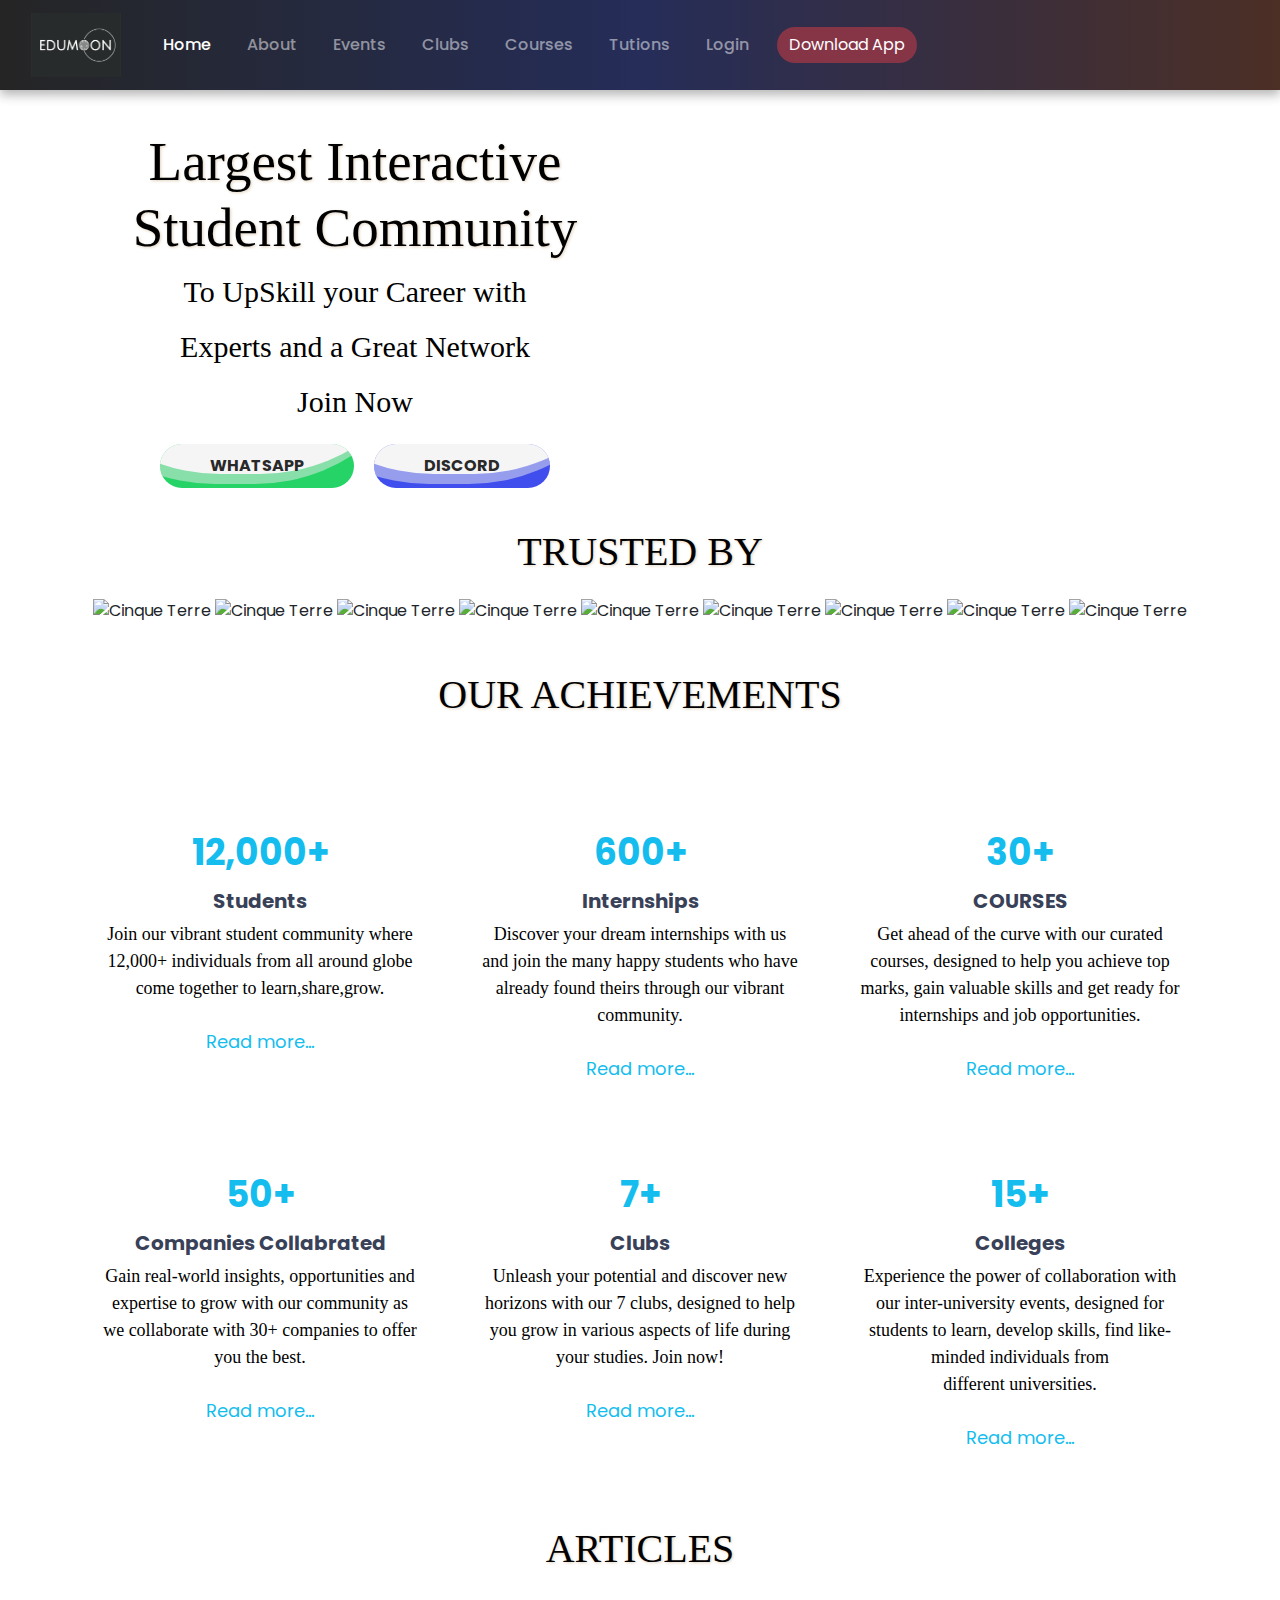
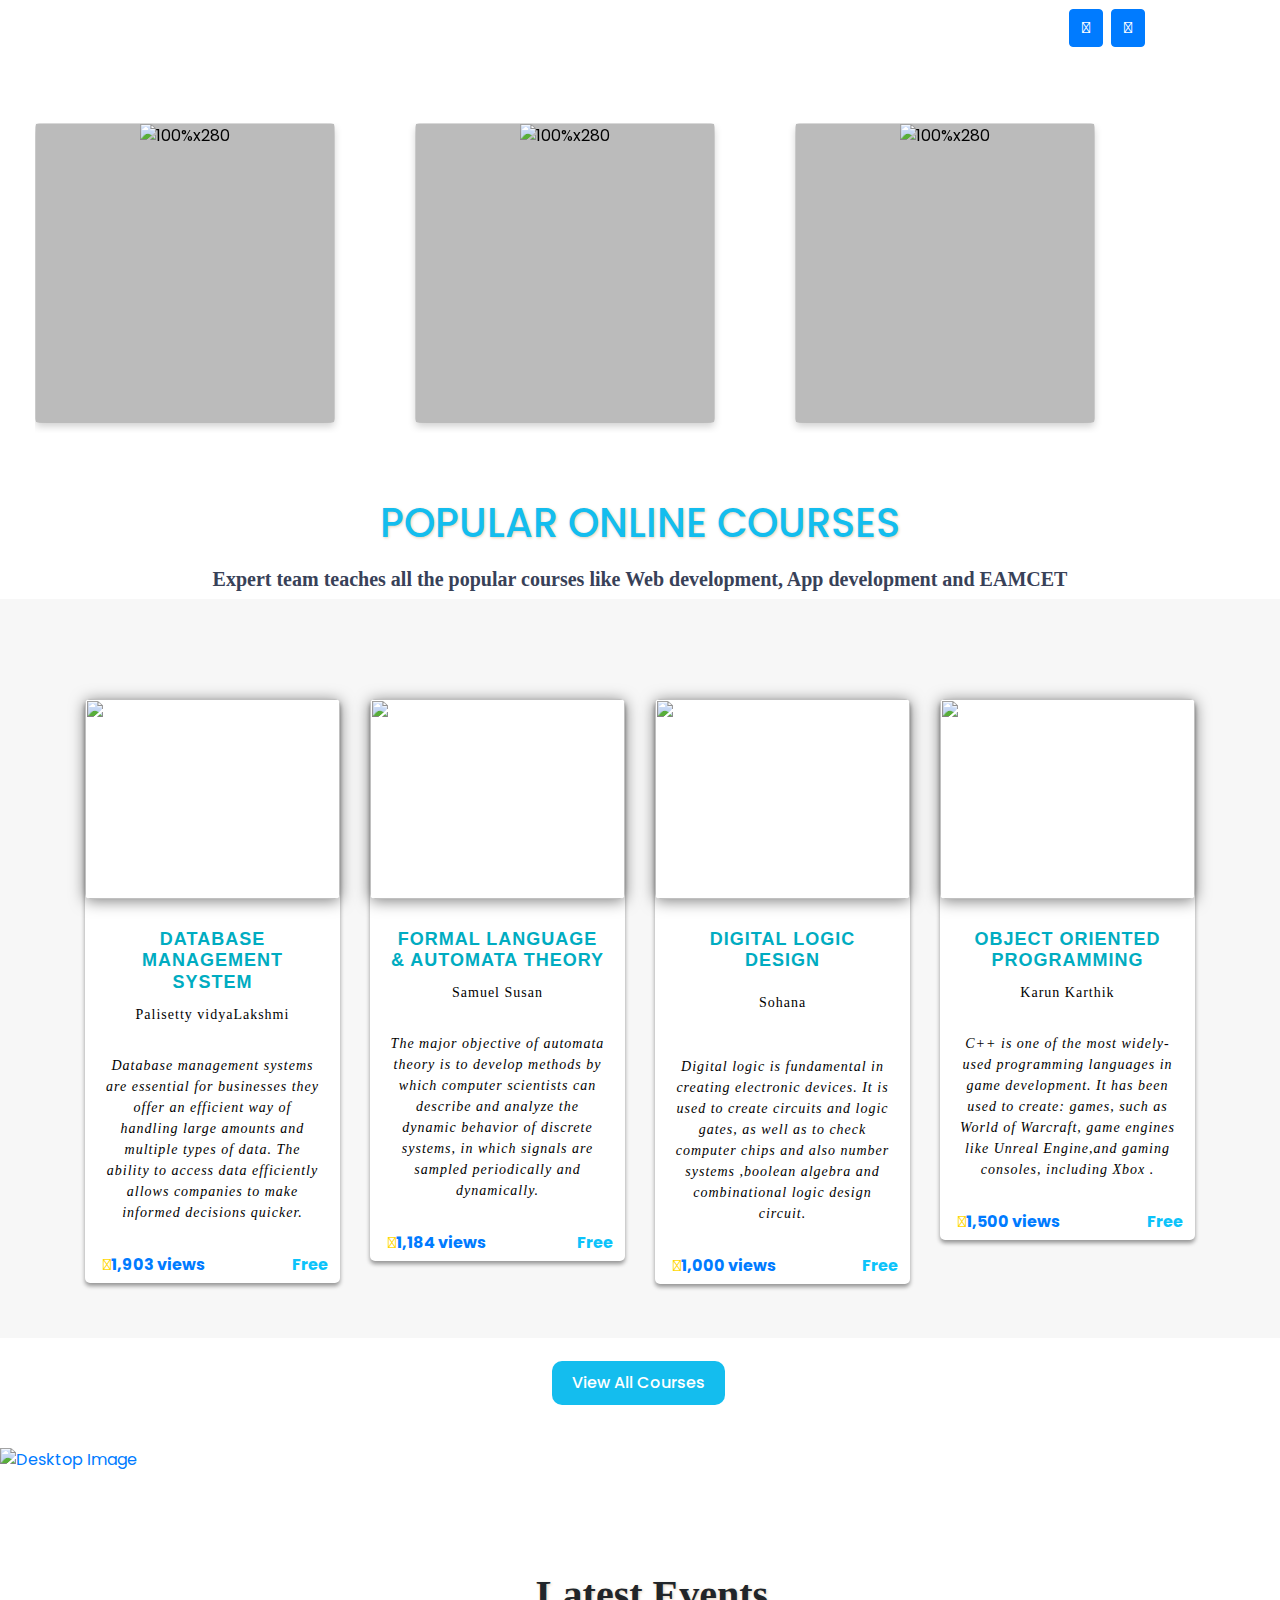
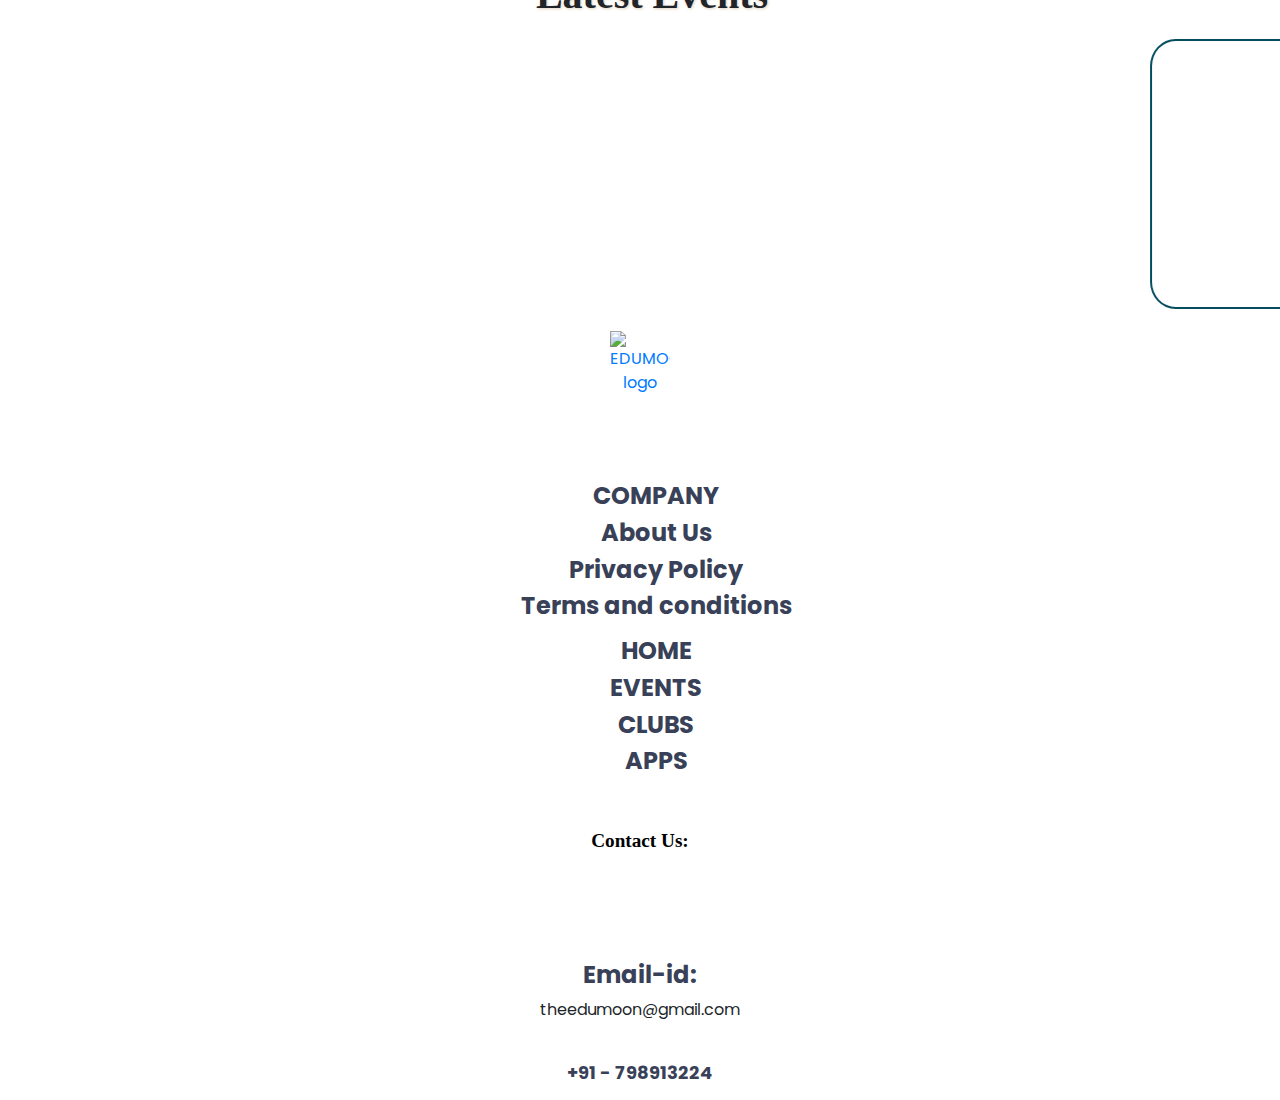
==== commit 5ca9feb6: "add" ====
--- a/index.html
+++ b/index.html
@@ -21,7 +21,7 @@
     <link href="https://unpkg.com/boxicons@2.0.7/css/boxicons.min.css" rel="stylesheet">
     <link href="https://cdn.jsdelivr.net/npm/bootstrap@5.0.1/dist/css/bootstrap.min.css" rel="stylesheet" integrity="sha384-+0n0xVW2eSR5OomGNYDnhzAbDsOXxcvSN1TPprVMTNDbiYZCxYbOOl7+AMvyTG2x" crossorigin="anonymous">
     <meta name="viewport" content="width=device-width,initial-scale=1">
-    <link rel="stylesheet" href="style.css">
+    <link rel="stylesheet" href="footer.css">
     <link href="https://fonts.googleapis.com/css2?family=Montserrat:wght@400;500;700;900&amp;display=swap" rel="stylesheet">
     <link href="https://fonts.googleapis.com/css2?family=Montserrat:wght@400;500;700;900&amp;display=swap" rel="stylesheet">
     <link href="https://cdn.jsdelivr.net/npm/bootstrap@5.1.0/dist/css/bootstrap.min.css" rel="stylesheet">
@@ -937,5 +937,92 @@
                                                                     </script>
                                                                     <script src="https://cdnjs.cloudflare.com/ajax/libs/popper.js/1.14.0/umd/popper.min.js"></script>
                                                                     <script src="https://stackpath.bootstrapcdn.com/bootstrap/4.1.0/js/bootstrap.min.js"></script>
+                                                                   <div>
+                                                                    <div class="foot">
+                                                                        <div class="rows">
+                                                                          <div class="cols">
+                                                                              <!--<img src="EDumoonwhite logo.jpg" alt="logo" width = "150" height="90" > -->
+                                                                              <div class="logo">
+                                                                                  <a href="#" target="_self"><img src="edumoon logo.png" alt="EDUMOON logo" height="127" width = "180" ></a>
+                                                                              </div> <br/>
+                                                                              <p style="font-size: 18px; color: white;">EduMoon is Building Largest Student Community for Engineers for to develop new skills, networking,Find internships, Grow and Earn. </p>
+                                                                              <br>
+                                                                              <div class="social_media">
+                                                                                  <a href="https://www.instagram.com/theedumoon/?hl=en" target="_blank">
+                                                                                      <svg xmlns="http://www.w3.org/2000/svg" width="16" height="16" fill="white" class="bi bi-instagram" viewBox="0 0 16 16">
+                                                                                          <path d="M8 0C5.829 0 5.556.01 4.703.048 3.85.088 3.269.222 2.76.42a3.917 3.917 0 0 0-1.417.923A3.927 3.927 0 0 0 .42 2.76C.222 3.268.087 3.85.048 4.7.01 5.555 0 5.827 0 8.001c0 2.172.01 2.444.048 3.297.04.852.174 1.433.372 1.942.205.526.478.972.923 1.417.444.445.89.719 1.416.923.51.198 1.09.333 1.942.372C5.555 15.99 5.827 16 8 16s2.444-.01 3.298-.048c.851-.04 1.434-.174 1.943-.372a3.916 3.916 0 0 0 1.416-.923c.445-.445.718-.891.923-1.417.197-.509.332-1.09.372-1.942C15.99 10.445 16 10.173 16 8s-.01-2.445-.048-3.299c-.04-.851-.175-1.433-.372-1.941a3.926 3.926 0 0 0-.923-1.417A3.911 3.911 0 0 0 13.24.42c-.51-.198-1.092-.333-1.943-.372C10.443.01 10.172 0 7.998 0h.003zm-.717 1.442h.718c2.136 0 2.389.007 3.232.046.78.035 1.204.166 1.486.275.373.145.64.319.92.599.28.28.453.546.598.92.11.281.24.705.275 1.485.039.843.047 1.096.047 3.231s-.008 2.389-.047 3.232c-.035.78-.166 1.203-.275 1.485a2.47 2.47 0 0 1-.599.919c-.28.28-.546.453-.92.598-.28.11-.704.24-1.485.276-.843.038-1.096.047-3.232.047s-2.39-.009-3.233-.047c-.78-.036-1.203-.166-1.485-.276a2.478 2.478 0 0 1-.92-.598 2.48 2.48 0 0 1-.6-.92c-.109-.281-.24-.705-.275-1.485-.038-.843-.046-1.096-.046-3.233 0-2.136.008-2.388.046-3.231.036-.78.166-1.204.276-1.486.145-.373.319-.64.599-.92.28-.28.546-.453.92-.598.282-.11.705-.24 1.485-.276.738-.034 1.024-.044 2.515-.045v.002zm4.988 1.328a.96.96 0 1 0 0 1.92.96.96 0 0 0 0-1.92zm-4.27 1.122a4.109 4.109 0 1 0 0 8.217 4.109 4.109 0 0 0 0-8.217zm0 1.441a2.667 2.667 0 1 1 0 5.334 2.667 2.667 0 0 1 0-5.334z"/>
+                                                                                      </svg>
+                                                                                  </a>
+                                                                                  <a href="https://www.facebook.com" target="_blank">
+                                                                                      <svg xmlns="http://www.w3.org/2000/svg" width="16" height="16" fill="white" class="bi bi-facebook" viewBox="0 0 16 16">
+                                                                                          <path d="M16 8.049c0-4.446-3.582-8.05-8-8.05C3.58 0-.002 3.603-.002 8.05c0 4.017 2.926 7.347 6.75 7.951v-5.625h-2.03V8.05H6.75V6.275c0-2.017 1.195-3.131 3.022-3.131.876 0 1.791.157 1.791.157v1.98h-1.009c-.993 0-1.303.621-1.303 1.258v1.51h2.218l-.354 2.326H9.25V16c3.824-.604 6.75-3.934 6.75-7.951z"/>
+                                                                                      </svg>
+                                                                                  </a>
+                                                                                  <a href="https://web.whatsapp.com" target="_blank">
+                                                                                      <svg xmlns="http://www.w3.org/2000/svg" width="16" height="16" fill="white" class="bi bi-whatsapp" viewBox="0 0 16 16">
+                                                                                          <path d="M13.601 2.326A7.854 7.854 0 0 0 7.994 0C3.627 0 .068 3.558.064 7.926c0 1.399.366 2.76 1.057 3.965L0 16l4.204-1.102a7.933 7.933 0 0 0 3.79.965h.004c4.368 0 7.926-3.558 7.93-7.93A7.898 7.898 0 0 0 13.6 2.326zM7.994 14.521a6.573 6.573 0 0 1-3.356-.92l-.24-.144-2.494.654.666-2.433-.156-.251a6.56 6.56 0 0 1-1.007-3.505c0-3.626 2.957-6.584 6.591-6.584a6.56 6.56 0 0 1 4.66 1.931 6.557 6.557 0 0 1 1.928 4.66c-.004 3.639-2.961 6.592-6.592 6.592zm3.615-4.934c-.197-.099-1.17-.578-1.353-.646-.182-.065-.315-.099-.445.099-.133.197-.513.646-.627.775-.114.133-.232.148-.43.05-.197-.1-.836-.308-1.592-.985-.59-.525-.985-1.175-1.103-1.372-.114-.198-.011-.304.088-.403.087-.088.197-.232.296-.346.1-.114.133-.198.198-.33.065-.134.034-.248-.015-.347-.05-.099-.445-1.076-.612-1.47-.16-.389-.323-.335-.445-.34-.114-.007-.247-.007-.38-.007a.729.729 0 0 0-.529.247c-.182.198-.691.677-.691 1.654 0 .977.71 1.916.81 2.049.098.133 1.394 2.132 3.383 2.992.47.205.84.326 1.129.418.475.152.904.129 1.246.08.38-.058 1.171-.48 1.338-.943.164-.464.164-.86.114-.943-.049-.084-.182-.133-.38-.232z"/>
+                                                                                      </svg>
+                                                                                  </a>
+                                                                                  
+                                                                                  
+                                                                                   <a href="https://twitter.com/theedumoon?lang=en" target="_blank">
+                                                                                      <svg xmlns="http://www.w3.org/2000/svg" width="16" height="16" fill="white" class="bi bi-twitter" viewBox="0 0 16 16">
+                                                                                          <path d="M5.026 15c6.038 0 9.341-5.003 9.341-9.334 0-.14 0-.282-.006-.422A6.685 6.685 0 0 0 16 3.542a6.658 6.658 0 0 1-1.889.518 3.301 3.301 0 0 0 1.447-1.817 6.533 6.533 0 0 1-2.087.793A3.286 3.286 0 0 0 7.875 6.03a9.325 9.325 0 0 1-6.767-3.429 3.289 3.289 0 0 0 1.018 4.382A3.323 3.323 0 0 1 .64 6.575v.045a3.288 3.288 0 0 0 2.632 3.218 3.203 3.203 0 0 1-.865.115 3.23 3.23 0 0 1-.614-.057 3.283 3.283 0 0 0 3.067 2.277A6.588 6.588 0 0 1 .78 13.58a6.32 6.32 0 0 1-.78-.045A9.344 9.344 0 0 0 5.026 15z"/>
+                                                                                      </svg>
+                                                                                  </a>
+                                                                                  
+                                                                              </div>
+                                                                          </div>
+                                                                          
+                                                                          <div class="cols">
+                                                                              <ul style="list-style: none">
+                                                                                <li class="footer-company"><a class="footer-link" href="#"><h4 style="color: white;">COMPANY</h4></a></li>
+                                                                                <li class="footer-company"><a class="footer-link" href="#"><h4 style="color: white;">About Us</h4></a></li>
+                                                                                <li class="footer-company"><a class="footer-link" href="#"><h4 style="color: white;">Privacy Policy</h4></a></li>
+                                                                                <li class="footer-company"><a class="footer-link" href="#"><h4 style="color: white;">Terms and conditions</h4></a></li>
+                                                                              </ul>
+                                                                          </div>    
+                                                                      
+                                                                          <div class="cols">
+                                                                                <ul style="list-style: none">
+                                                                                  <li class="footer-nav"><a class="footer-link" href="#"><h4 style="color: white;">HOME</h4></a></li>
+                                                                                  <li class="footer-nav"><a class="footer-link" href="#"><h4 style="color: white;">EVENTS</h4></a></li>
+                                                                                  <li class="footer-nav"><a class="footer-link" href="#"><h4 style="color: white;">CLUBS</h4></a></li>
+                                                                                  <li class="app"><h4 style="color: white;">APPS</h4></li>
+                                                                                  <li><div class="apps_icons">
+                                                                                   <a href="https://play.google.com/store/apps/details?id=com.edumoon.learners&hl=en&gl=US" target="_blank">
+                                                                                      <svg xmlns="http://www.w3.org/2000/svg" width="16" height="16" fill="white" class="bi bi-google-play" viewBox="0 0 16 16">
+                                                                                          <path d="M14.222 9.374c1.037-.61 1.037-2.137 0-2.748L11.528 5.04 8.32 8l3.207 2.96 2.694-1.586Zm-3.595 2.116L7.583 8.68 1.03 14.73c.201 1.029 1.36 1.61 2.303 1.055l7.294-4.295ZM1 13.396V2.603L6.846 8 1 13.396ZM1.03 1.27l6.553 6.05 3.044-2.81L3.333.215C2.39-.341 1.231.24 1.03 1.27Z"/>
+                                                                                      </svg>
+                                                                                   </a>
+                                                                                   <a href="https://www.apple.com/app-store" target="_blank">
+                                                                                      <svg xmlns="http://www.w3.org/2000/svg" width="16" height="16" fill="white" class="bi bi-apple" viewBox="0 0 16 16">
+                                                                                          <path d="M11.182.008C11.148-.03 9.923.023 8.857 1.18c-1.066 1.156-.902 2.482-.878 2.516.024.034 1.52.087 2.475-1.258.955-1.345.762-2.391.728-2.43Zm3.314 11.733c-.048-.096-2.325-1.234-2.113-3.422.212-2.189 1.675-2.789 1.698-2.854.023-.065-.597-.79-1.254-1.157a3.692 3.692 0 0 0-1.563-.434c-.108-.003-.483-.095-1.254.116-.508.139-1.653.589-1.968.607-.316.018-1.256-.522-2.267-.665-.647-.125-1.333.131-1.824.328-.49.196-1.422.754-2.074 2.237-.652 1.482-.311 3.83-.067 4.56.244.729.625 1.924 1.273 2.796.576.984 1.34 1.667 1.659 1.899.319.232 1.219.386 1.843.067.502-.308 1.408-.485 1.766-.472.357.013 1.061.154 1.782.539.571.197 1.111.115 1.652-.105.541-.221 1.324-1.059 2.238-2.758.347-.79.505-1.217.473-1.282Z"/>
+                                                                                          <path d="M11.182.008C11.148-.03 9.923.023 8.857 1.18c-1.066 1.156-.902 2.482-.878 2.516.024.034 1.52.087 2.475-1.258.955-1.345.762-2.391.728-2.43Zm3.314 11.733c-.048-.096-2.325-1.234-2.113-3.422.212-2.189 1.675-2.789 1.698-2.854.023-.065-.597-.79-1.254-1.157a3.692 3.692 0 0 0-1.563-.434c-.108-.003-.483-.095-1.254.116-.508.139-1.653.589-1.968.607-.316.018-1.256-.522-2.267-.665-.647-.125-1.333.131-1.824.328-.49.196-1.422.754-2.074 2.237-.652 1.482-.311 3.83-.067 4.56.244.729.625 1.924 1.273 2.796.576.984 1.34 1.667 1.659 1.899.319.232 1.219.386 1.843.067.502-.308 1.408-.485 1.766-.472.357.013 1.061.154 1.782.539.571.197 1.111.115 1.652-.105.541-.221 1.324-1.059 2.238-2.758.347-.79.505-1.217.473-1.282Z"/>
+                                                                                        </svg>
+                                                                                    </a>
+                                                                                  </div></li>
+                                                                                </ul>  
+                                                                          </div>
+                                                                          <div class="cols">
+                                                                              <p class="address">
+                                                                                  <p style="font-size: 1.17em;
+                                                                                  margin-top: 1em;
+                                                                                  margin-bottom: 1em;
+                                                                                  margin-left: 0;
+                                                                                  margin-right: 0;
+                                                                                  font-weight: bold; font-size: larger;">Contact Us:</p>
+                                                                                  <p style="font-size: 18px;color: white;">A-Hub</p>
+                                                                                  <p style="font-size: 18px;color: white;"> Maddilapalem,Visakhapatnam- 530003</p>
+                                                                                 <p class="email-id" style="font-size: 18px;color: white;"><h4>Email-id:</h4>theedumoon@gmail.com</p><br>
+                                                                                 <h4 style="font-size: 18px;color: white;">+91 - 798913224</h4>
+                                                                              </p>
+                                                                          </div>
+                                                                      
+                                                                         
+                                                                      </div>
+                                                                       </div>
+
+                                                                    </div>
                                                                     </body>
                                                                     </html>
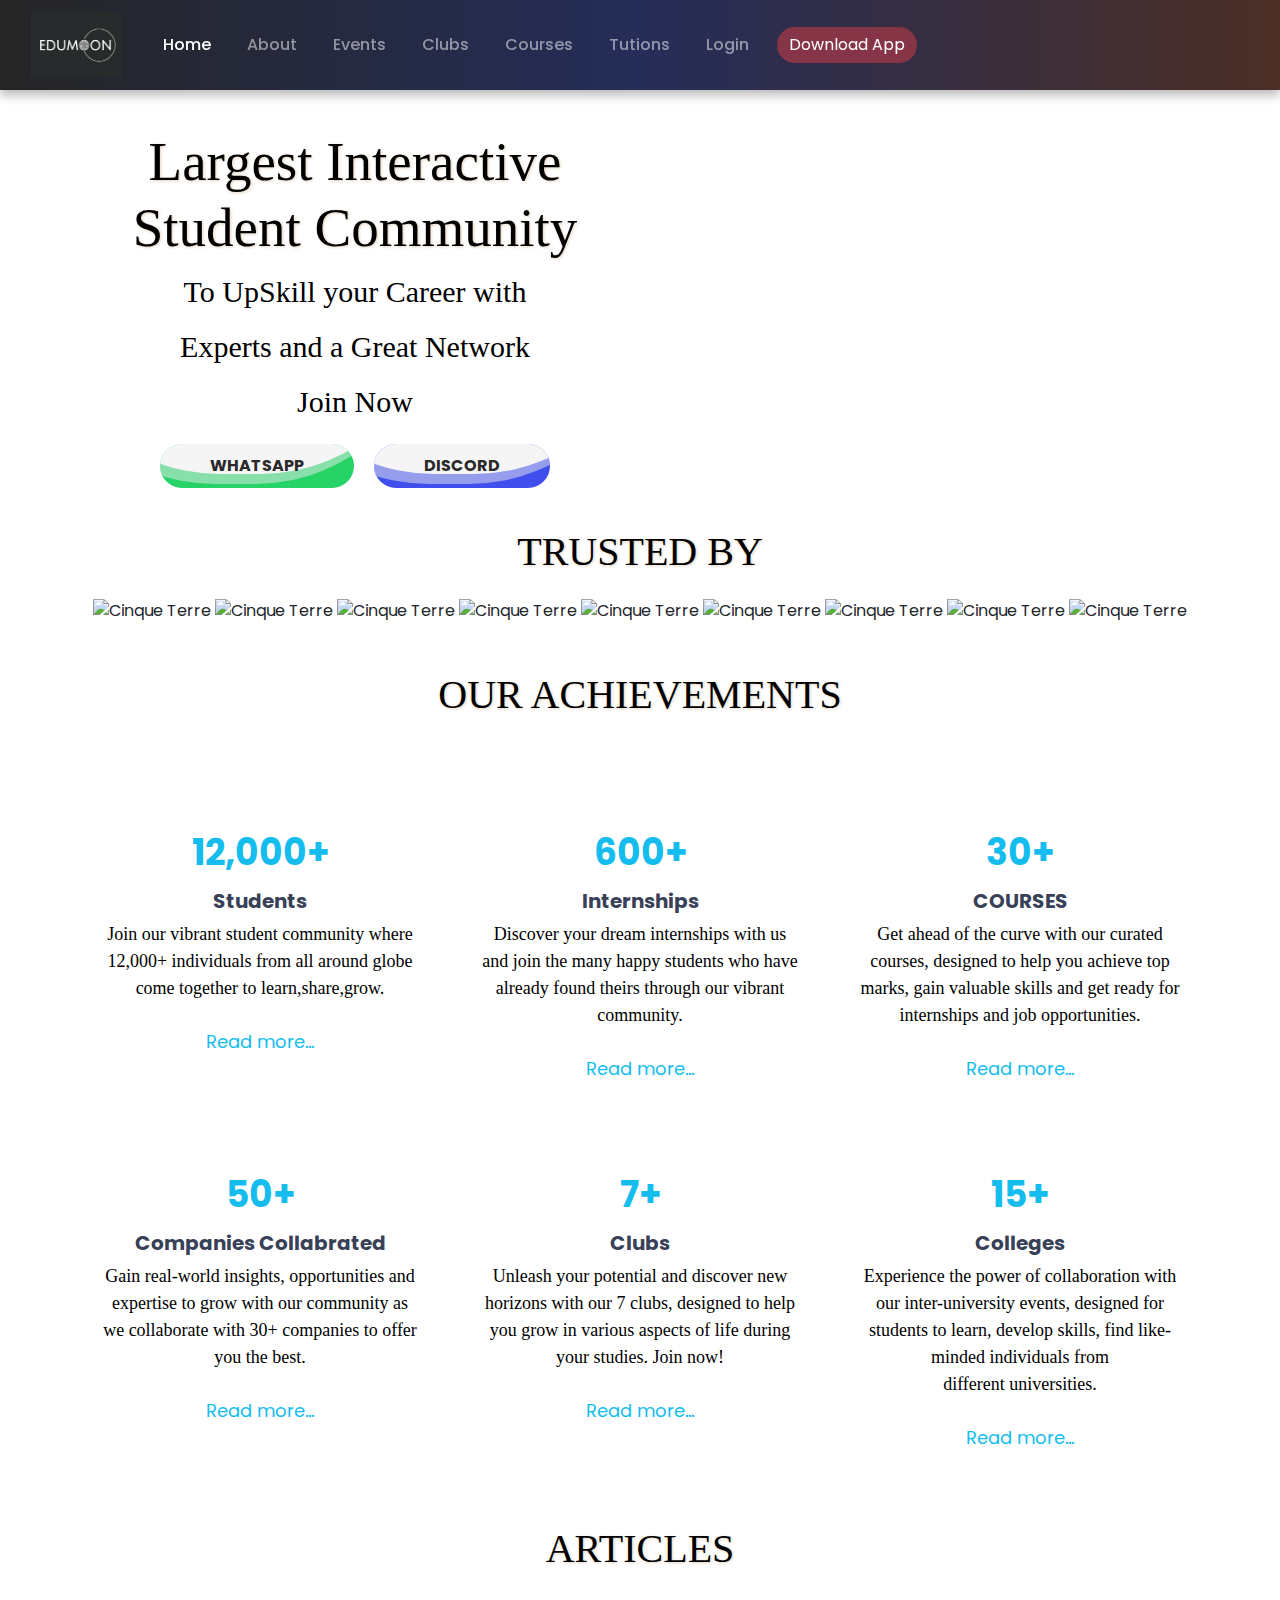
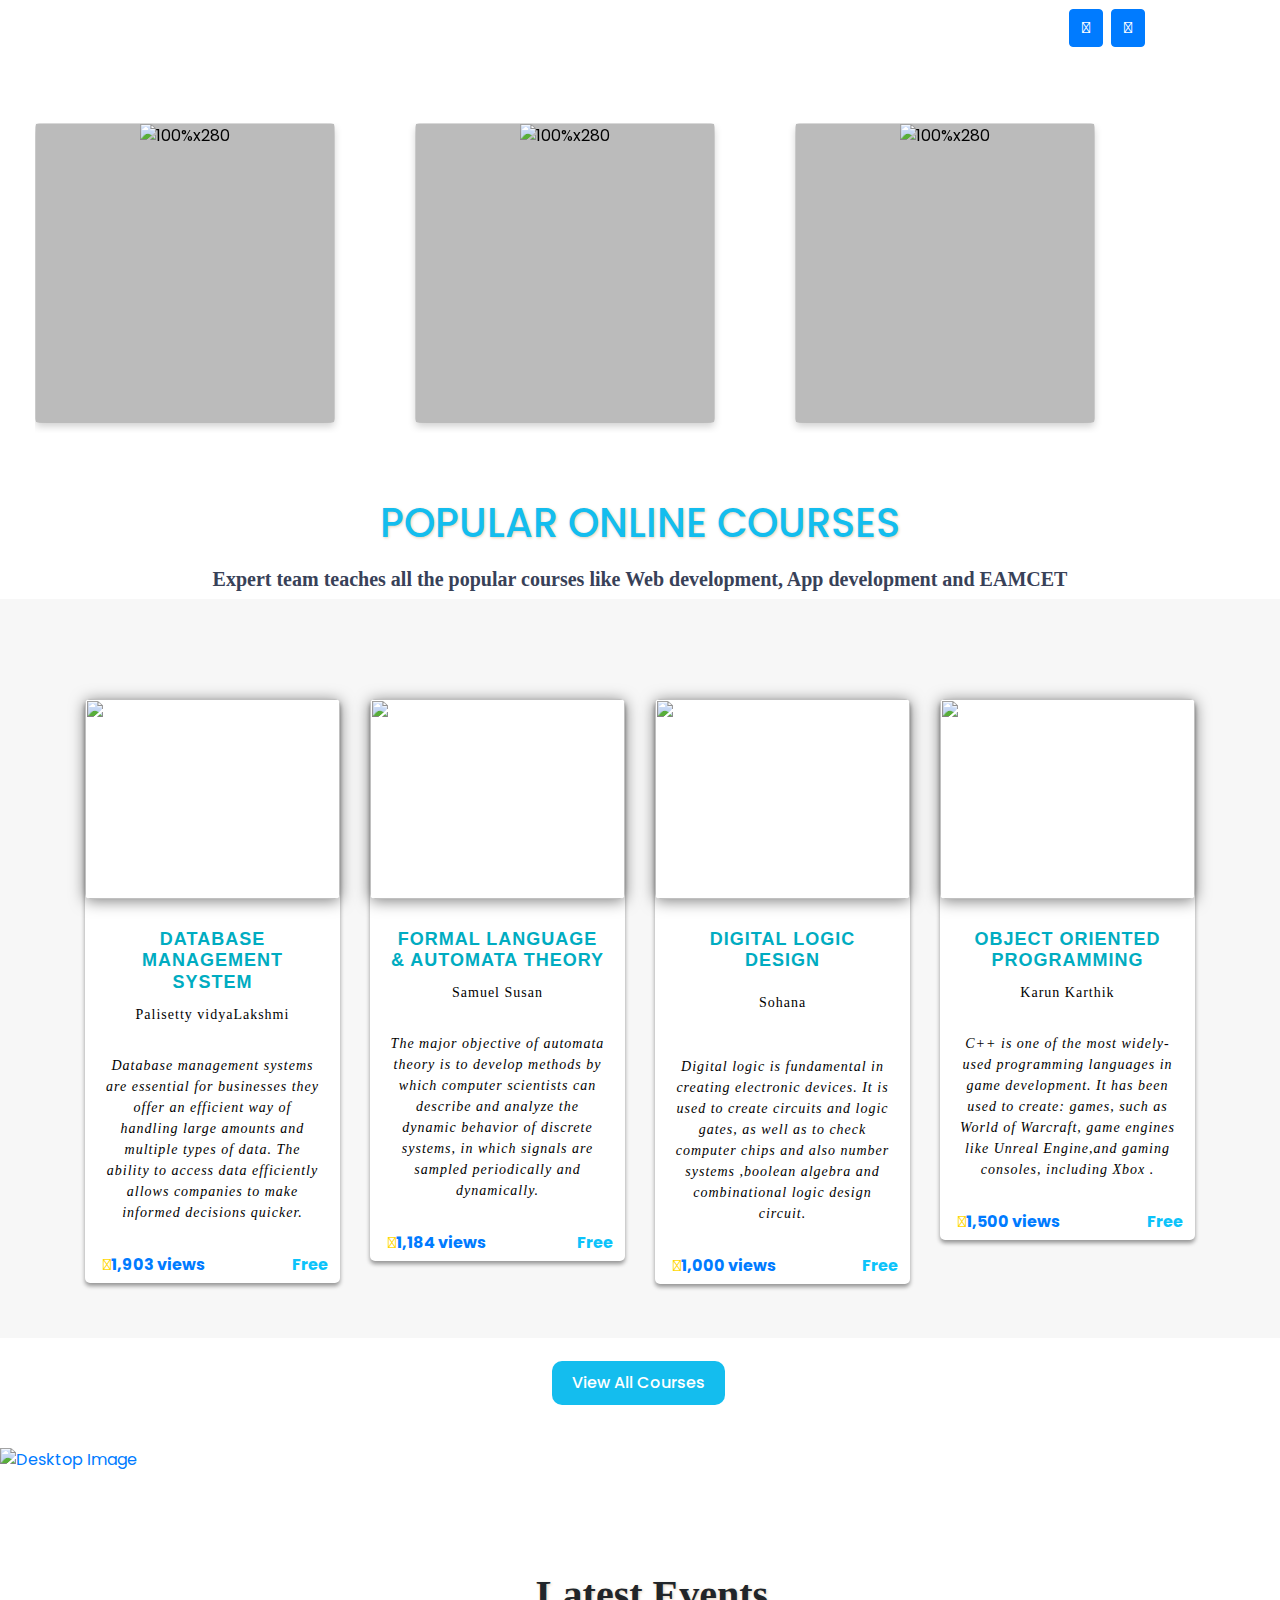
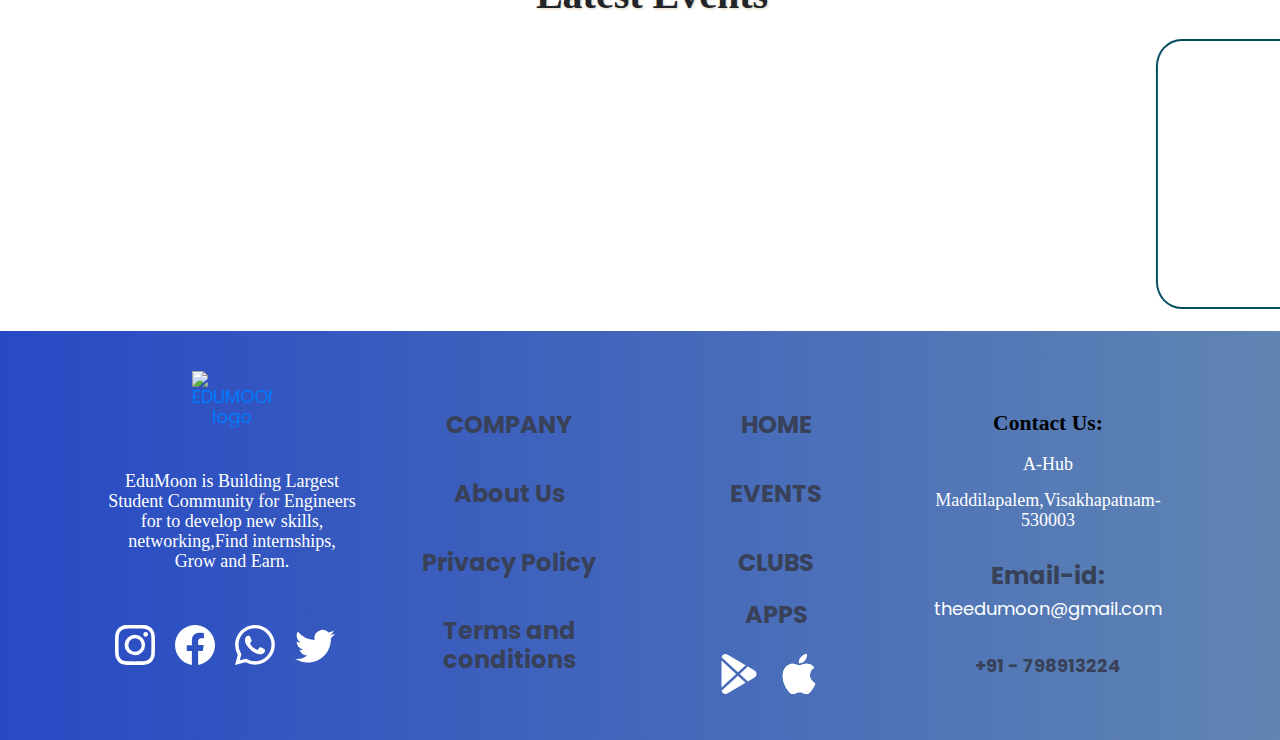
==== commit 5a09cdee: "." ====
--- a/index.html
+++ b/index.html
@@ -989,7 +989,8 @@
                                                                                   <li class="footer-nav"><a class="footer-link" href="#"><h4 style="color: white;">EVENTS</h4></a></li>
                                                                                   <li class="footer-nav"><a class="footer-link" href="#"><h4 style="color: white;">CLUBS</h4></a></li>
                                                                                   <li class="app"><h4 style="color: white;">APPS</h4></li>
-                                                                                  <li><div class="apps_icons">
+                                                                                  <li>
+                                                                                    <div class="apps_icons">
                                                                                    <a href="https://play.google.com/store/apps/details?id=com.edumoon.learners&hl=en&gl=US" target="_blank">
                                                                                       <svg xmlns="http://www.w3.org/2000/svg" width="16" height="16" fill="white" class="bi bi-google-play" viewBox="0 0 16 16">
                                                                                           <path d="M14.222 9.374c1.037-.61 1.037-2.137 0-2.748L11.528 5.04 8.32 8l3.207 2.96 2.694-1.586Zm-3.595 2.116L7.583 8.68 1.03 14.73c.201 1.029 1.36 1.61 2.303 1.055l7.294-4.295ZM1 13.396V2.603L6.846 8 1 13.396ZM1.03 1.27l6.553 6.05 3.044-2.81L3.333.215C2.39-.341 1.231.24 1.03 1.27Z"/>
--- a/footer.css
+++ b/footer.css
@@ -0,0 +1,203 @@
+*{
+    margin: 0;
+    padding: 0%;
+    font-family: 'poppins',sans-serif;
+    box-sizing: border-box;
+}
+
+body{
+    background: #ccc;
+}
+.foot{
+    width: 100%;
+    position: absolute;
+    bottom: 0;
+    background: #2749c4;
+    background: -moz-linear-gradient(left,  #2749c4 0%, #6085b2 100%);
+    background: -webkit-linear-gradient(left,  #2749c4 0%,#6085b2 100%);
+    background: linear-gradient(to right,  #2749c4 0%,#6085b2 100%);
+    filter: progid:DXImageTransform.Microsoft.gradient( startColorstr='#2749c4', endColorstr='#6085b2',GradientType=1 );
+    color:#fff;
+    position:relative;   
+    padding: 30px 0 10px;
+    font-size: large;
+    line-height: 20px;
+}
+
+.foot .rows{
+    width: 85%;
+    margin: auto;
+    display: flex;
+    flex-wrap: wrap;
+    align-items: flex-start;
+    justify-content: space-between;
+    color:#fff;
+}
+.foot .rows .cols
+{
+    flex-basis :25%;
+    padding: 10px;
+    margin-bottom: 10px;
+    color:#fff;
+}
+.foot .rows .cols :nth-child(4) , .col :nth-child(3), .col :nth-child(2){
+    flex-basis: 15%;
+    color:#fff;
+}
+.logo{
+    width: 80px;
+    margin-bottom: 30px;
+    
+}
+.cols h3{
+    width: fit-content;
+    margin-bottom: 25px;
+    position: relative;
+    color:#fff;
+}
+.app{
+    margin-top: 1.33em;
+    margin-bottom: 1.33em;
+    margin-left: 0;
+    margin-right: 0;
+    font-weight: bold;
+    color:#fff;
+}
+
+.email-id{
+    width: fit-content;
+    border-bottom: 1px solid silver;
+    margin: 15px 0;
+    text-decoration: none;
+    color:#fff;
+}
+/*form{
+    padding-bottom: 15px;
+    display: flex;
+    align-items: center;
+    border-bottom: 1px solid silver;
+    margin-bottom: 50px;
+}
+form input{
+    width: 100%;
+    background: transparent;
+    color: #f7f3f3;
+    border:0;
+    outline: none;
+}*/
+.social_media .bi{
+    width: 40px;
+    height: 40px;
+    text-align: center;
+    line-height: 40px;
+    font-size: 20px;
+    margin-right: 15px;
+    margin-top: 18px;
+    color:#fff;
+
+}
+.footer-link {
+    color:white;
+    text-decoration: none;
+    color:#fff;
+}
+.footer-nav {
+    margin-top: 30px;
+    margin-bottom: 13px;
+    font-family: 'poppins',sans-serif;
+    padding-top: 10px;
+    color:#fff;
+}
+.footer-company {
+    margin-top: 30px;
+    margin-bottom: 18px;
+    padding-top: 10px;
+    font-family: 'poppins',sans-serif;
+    margin-left: 10px;
+    color:#fff;
+}
+.address {
+    margin-top: 10px; 
+    padding-top: 10px;
+}
+.logo {
+    height:100px;
+    margin-bottom: 0px;
+}
+.apps_icons .bi{
+    width: 40px;
+    height: 40px;
+    text-align: center;
+    line-height: 40px;
+    font-size: 20px;
+    margin-right: 15px;
+
+}
+
+@media (max-width: 800px){
+    .foot{
+        flex-direction: column;
+        bottom: unset;
+        background: #2749c4;
+        background: -moz-linear-gradient(left,  #2749c4 0%, #6085b2 100%);
+        background: -webkit-linear-gradient(left,  #2749c4 0%,#6085b2 100%);
+        background: linear-gradient(to right,  #2749c4 0%,#6085b2 100%);
+    }
+    .foot .rows .cols
+   {
+    flex-basis :100%;
+    text-align: center;
+   }
+.foot .rows .cols :nth-child(3) , .foot .rows .cols :nth-child(4), .foot .rows .cols :nth-child(2){
+    flex-basis: 100%;
+}
+
+.logo {
+        display: block;
+        width: 50%;
+        margin: auto;
+
+}
+}
+.foot .rows .cols ul{
+    padding-left: 0rem;
+  }
+  .foot .rows{
+    padding-top: 0px;
+  }
+  body {
+    display: flex;
+    flex-direction: column;
+    min-height: 100vh;
+  }
+  
+  .upper {
+    flex: 1;
+  }
+  
+  .foot {
+    flex-shrink: 0;
+  }
+  .foot .rows .cols img:hover{
+    transform: scale(1);
+  } 
+  .foot .rows .cols img{
+    box-shadow:none;
+    filter: brightness(100%);
+  }
+  body {
+min-height: 100vh;
+margin: 0;
+padding: 0;
+display: flex;
+flex-direction: column;
+}
+.foot {
+
+bottom: 0;
+width: 100%;
+}
+html, body {
+height: 100%;
+margin: 0;
+}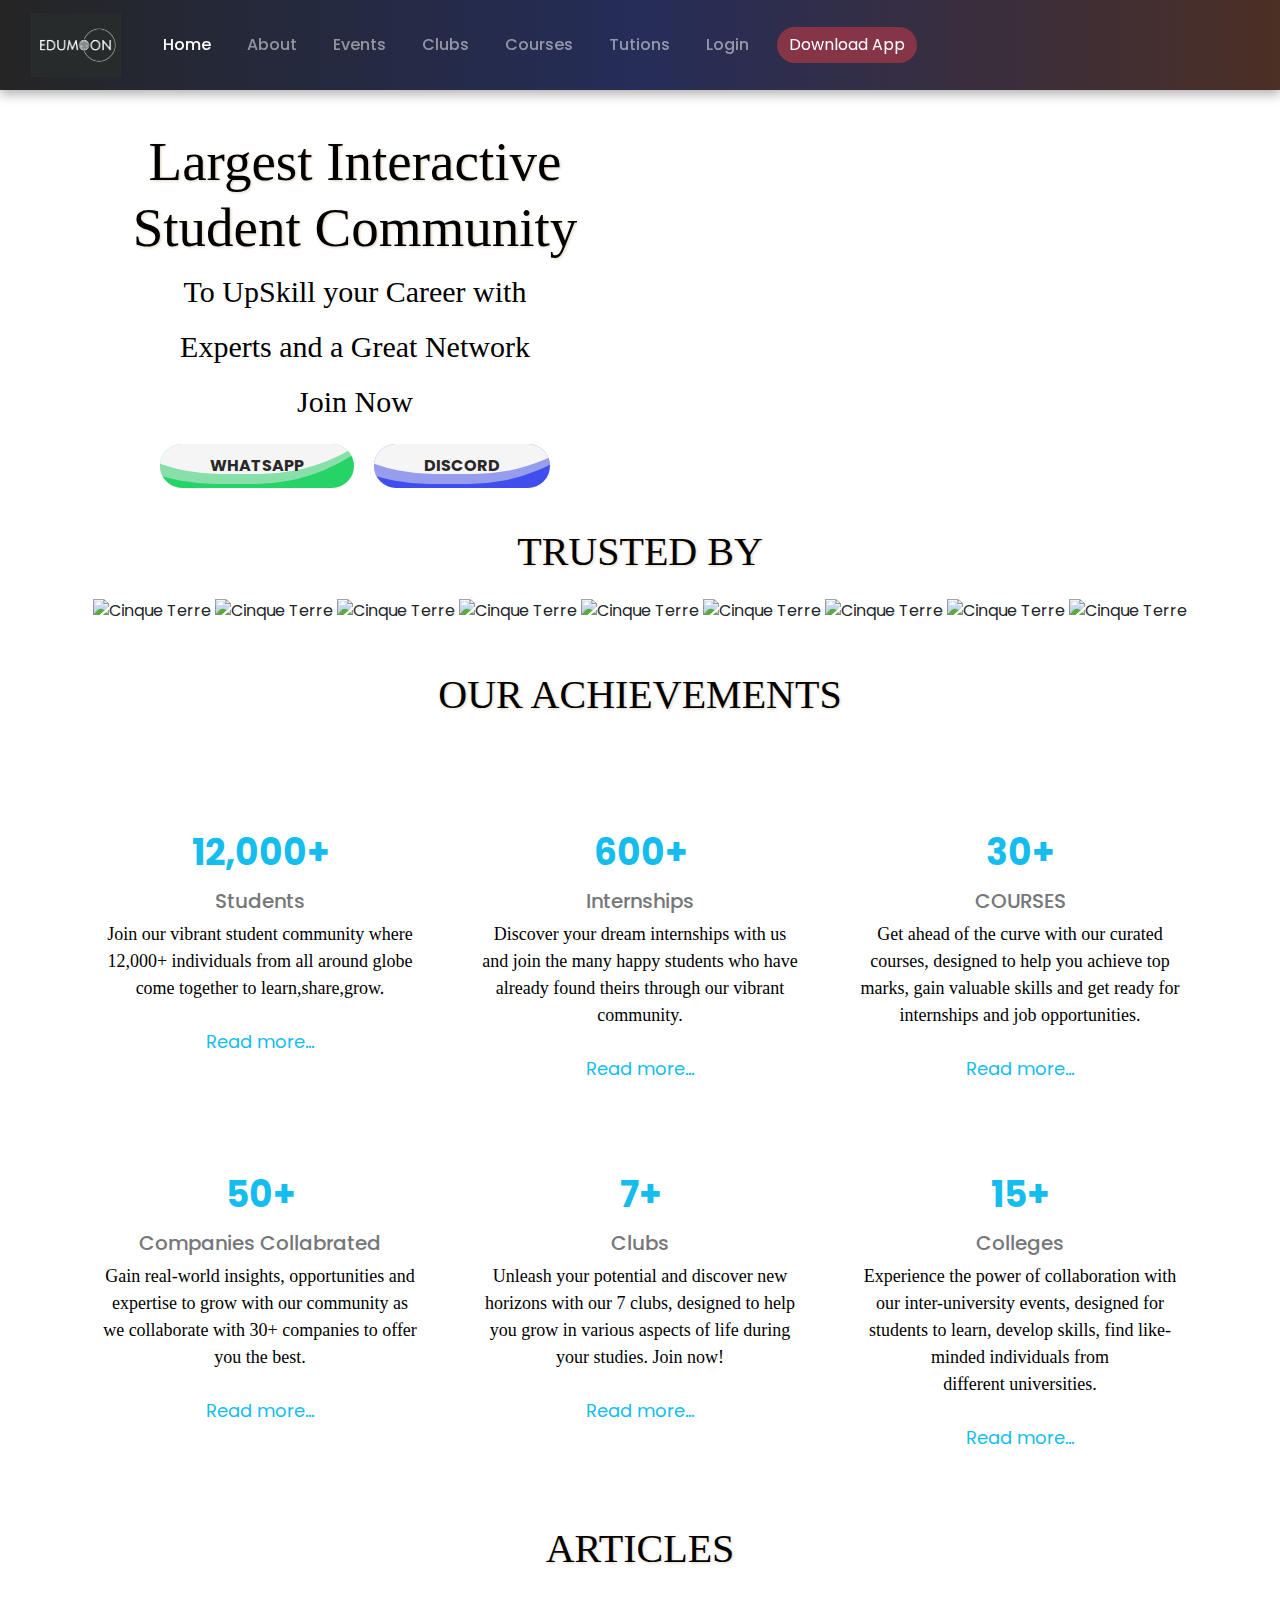
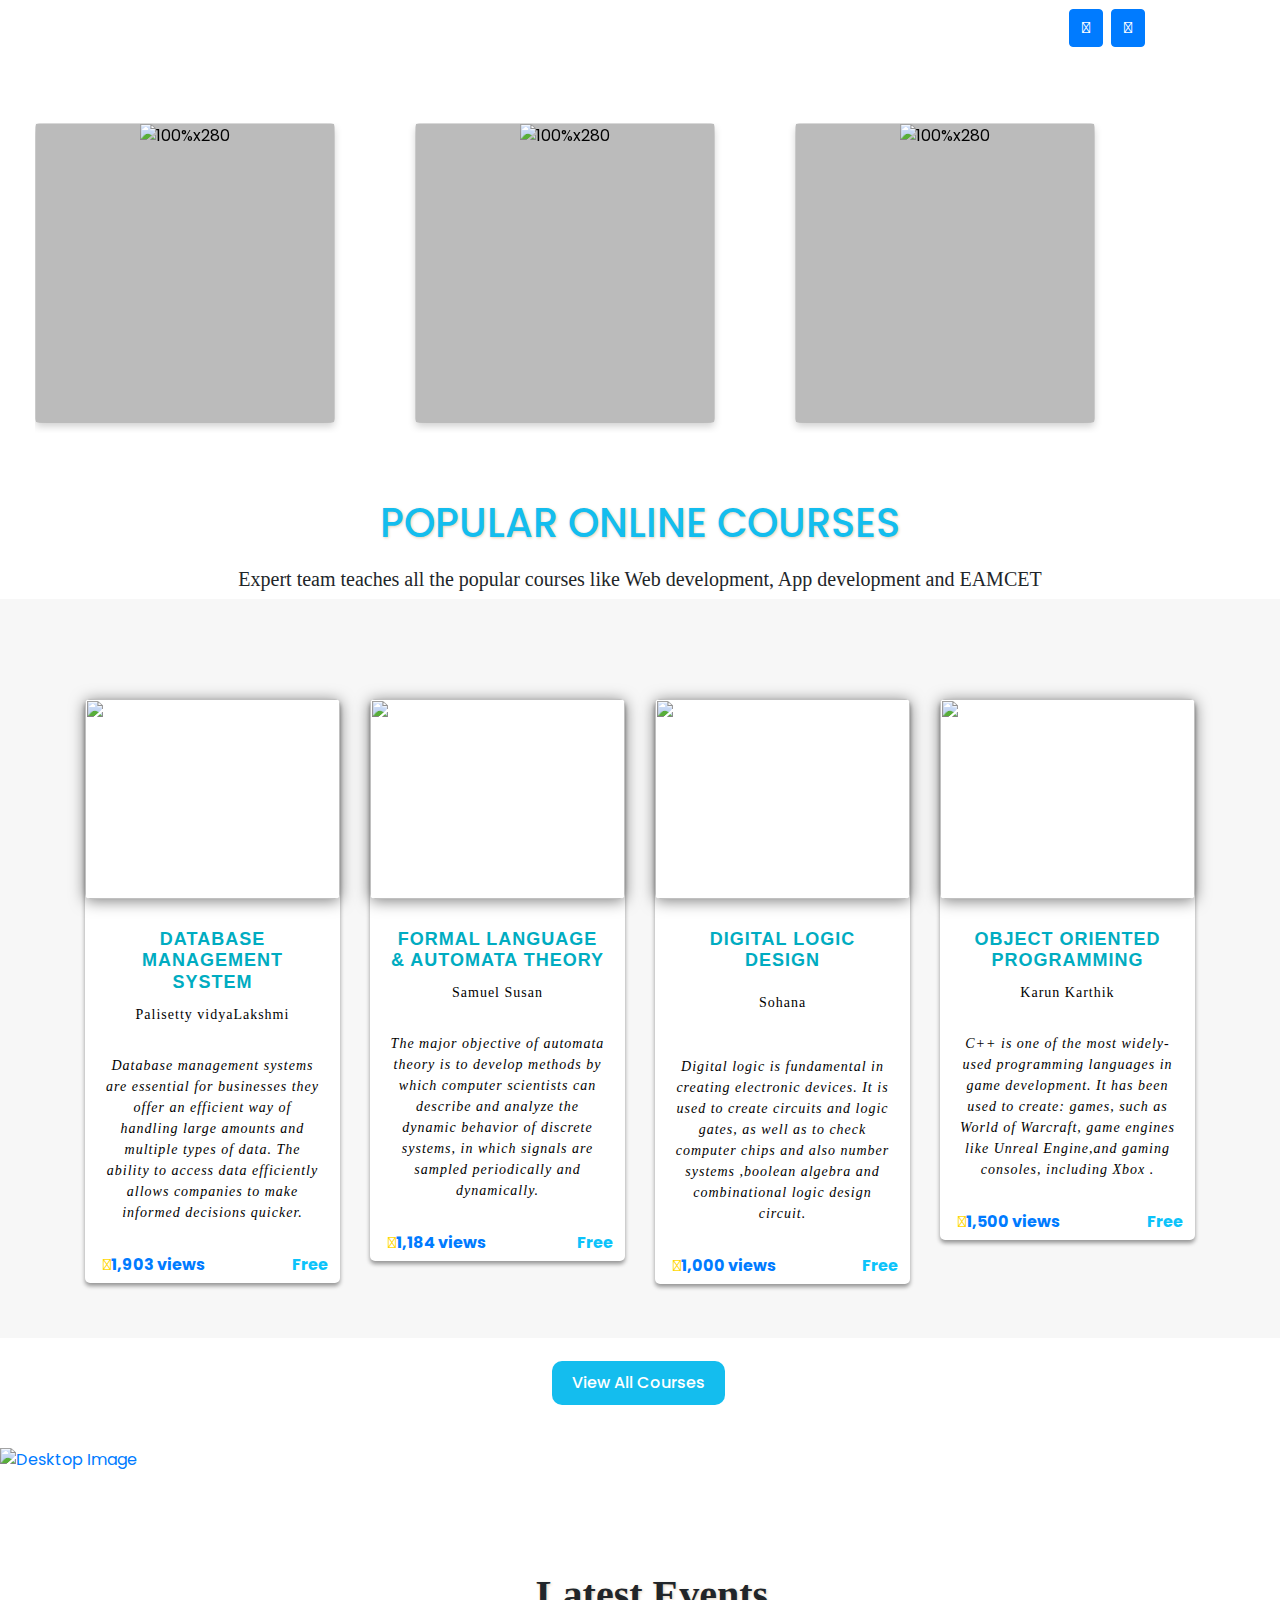
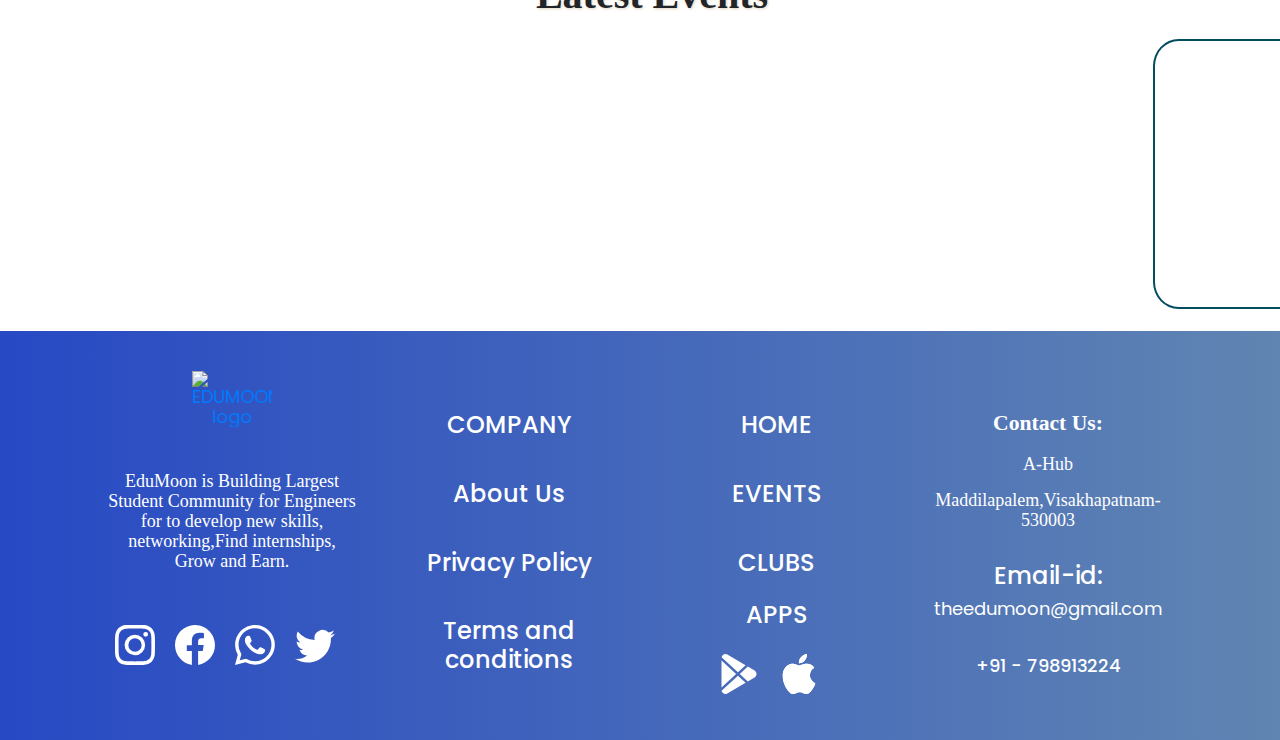
==== commit e18fd549: "." ====
--- a/index.html
+++ b/index.html
@@ -1012,7 +1012,8 @@
                                                                                   margin-bottom: 1em;
                                                                                   margin-left: 0;
                                                                                   margin-right: 0;
-                                                                                  font-weight: bold; font-size: larger;">Contact Us:</p>
+                                                                                  font-weight: bold; font-size: larger;
+                                                                                  color:#fff;">Contact Us:</p>
                                                                                   <p style="font-size: 18px;color: white;">A-Hub</p>
                                                                                   <p style="font-size: 18px;color: white;"> Maddilapalem,Visakhapatnam- 530003</p>
                                                                                  <p class="email-id" style="font-size: 18px;color: white;"><h4>Email-id:</h4>theedumoon@gmail.com</p><br>
--- a/style.css
+++ b/style.css
@@ -14,8 +14,8 @@
 
 
 h3,h4,h5 {
-  color: #384158 !important;
-  font-weight: 700 !important;
+  color: #384158;
+  font-weight: 700 ;
   
 }
 
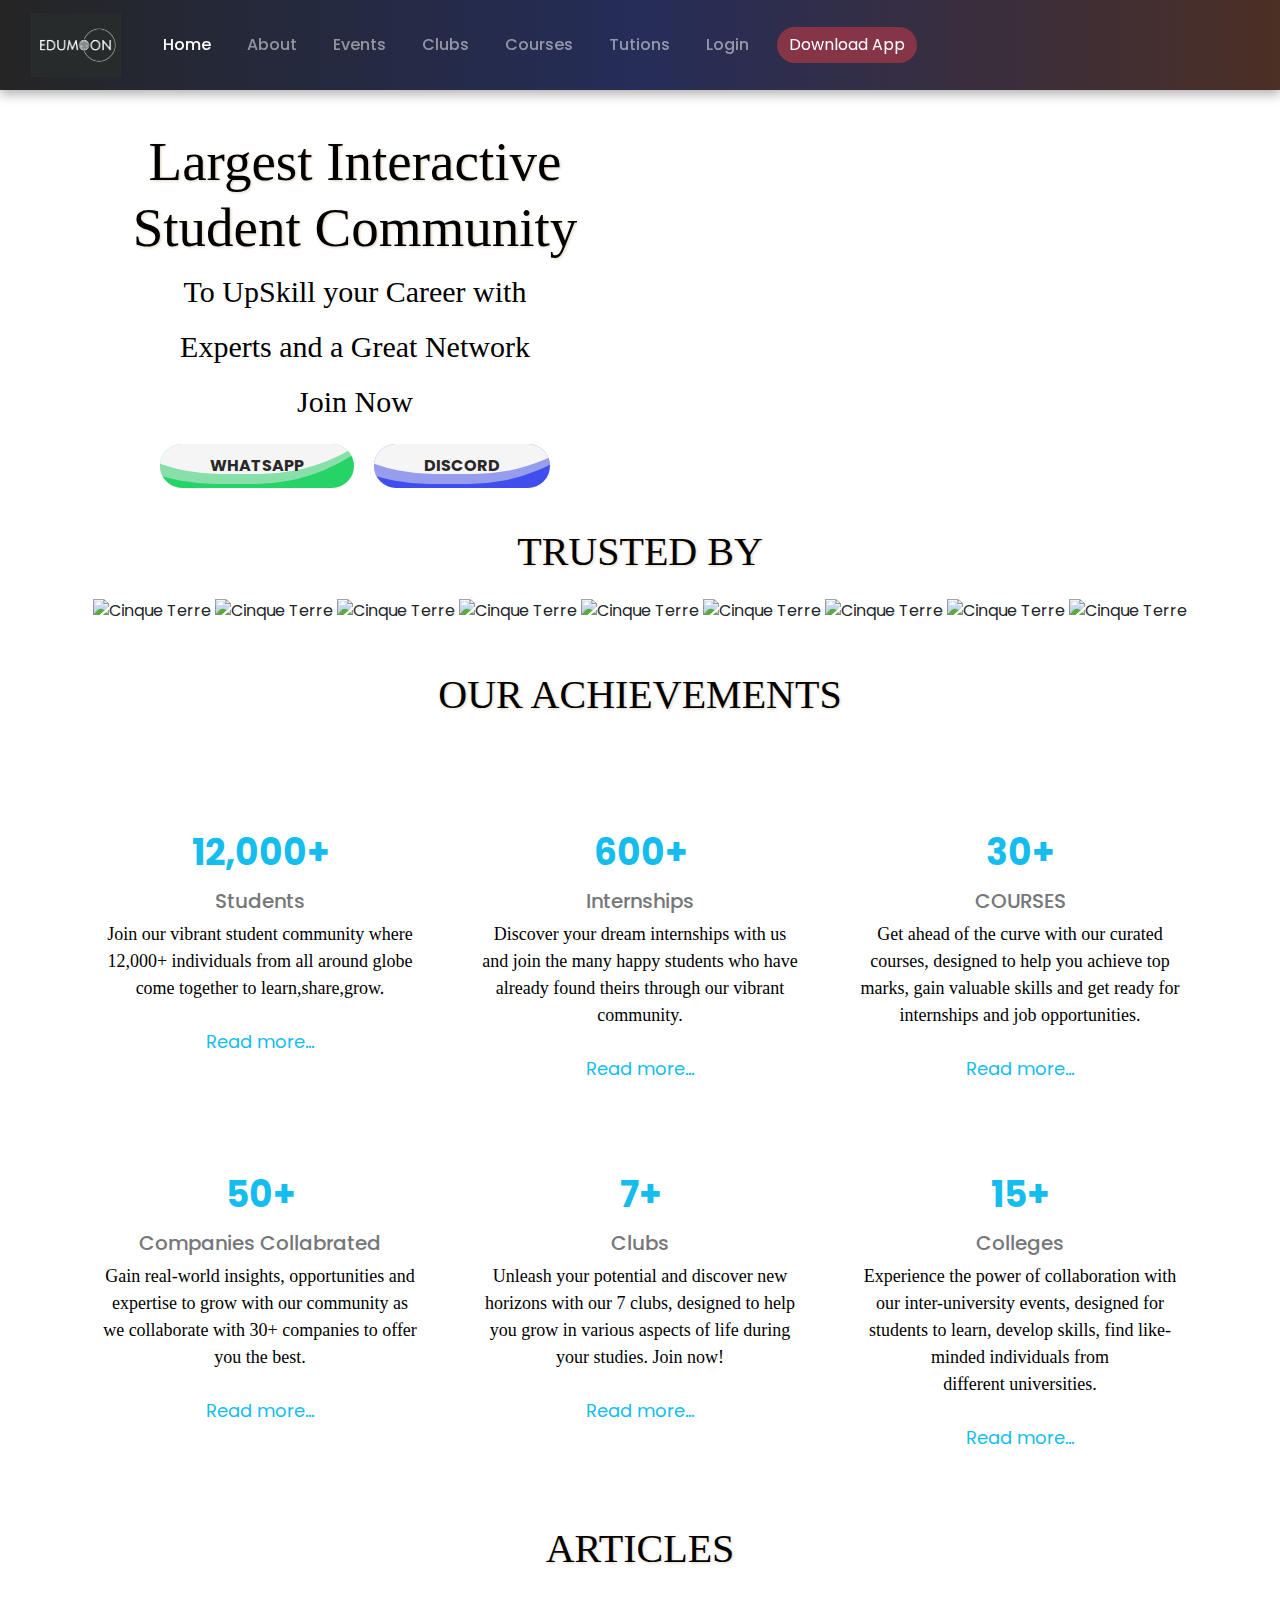
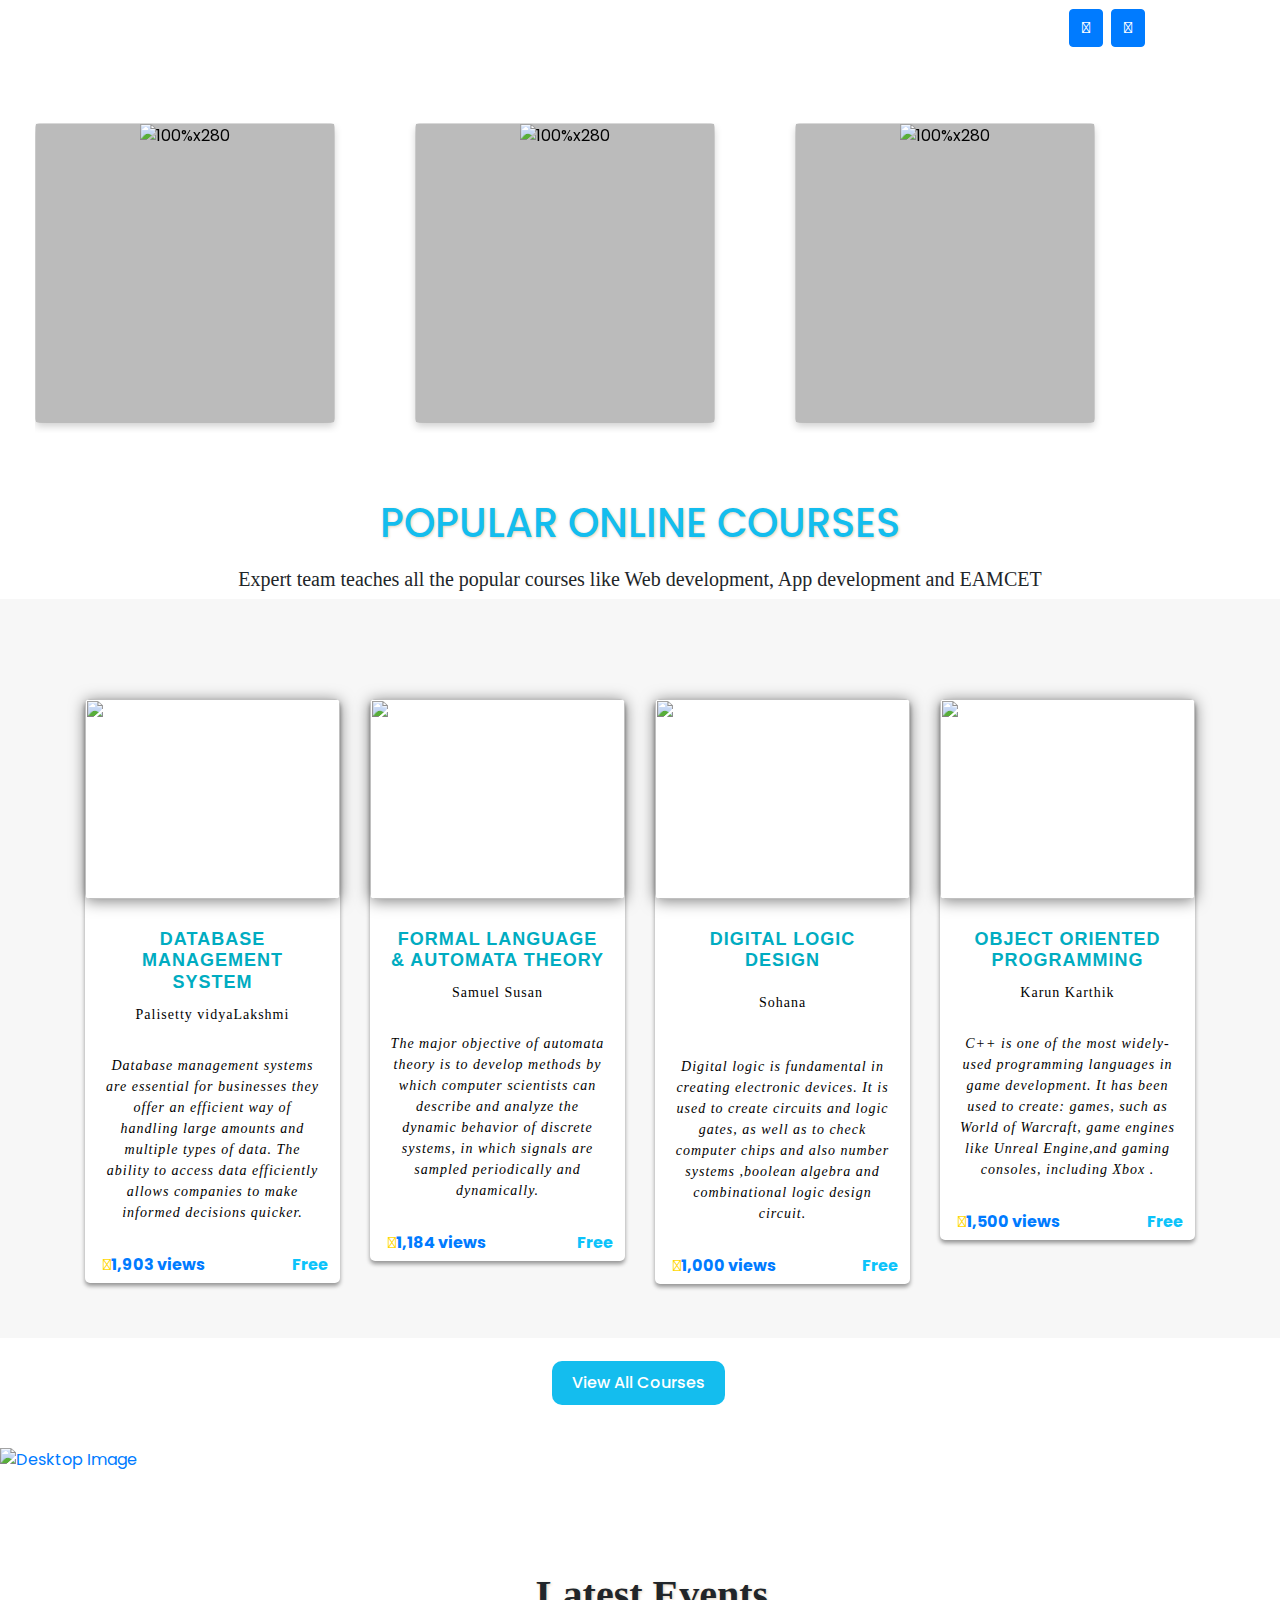
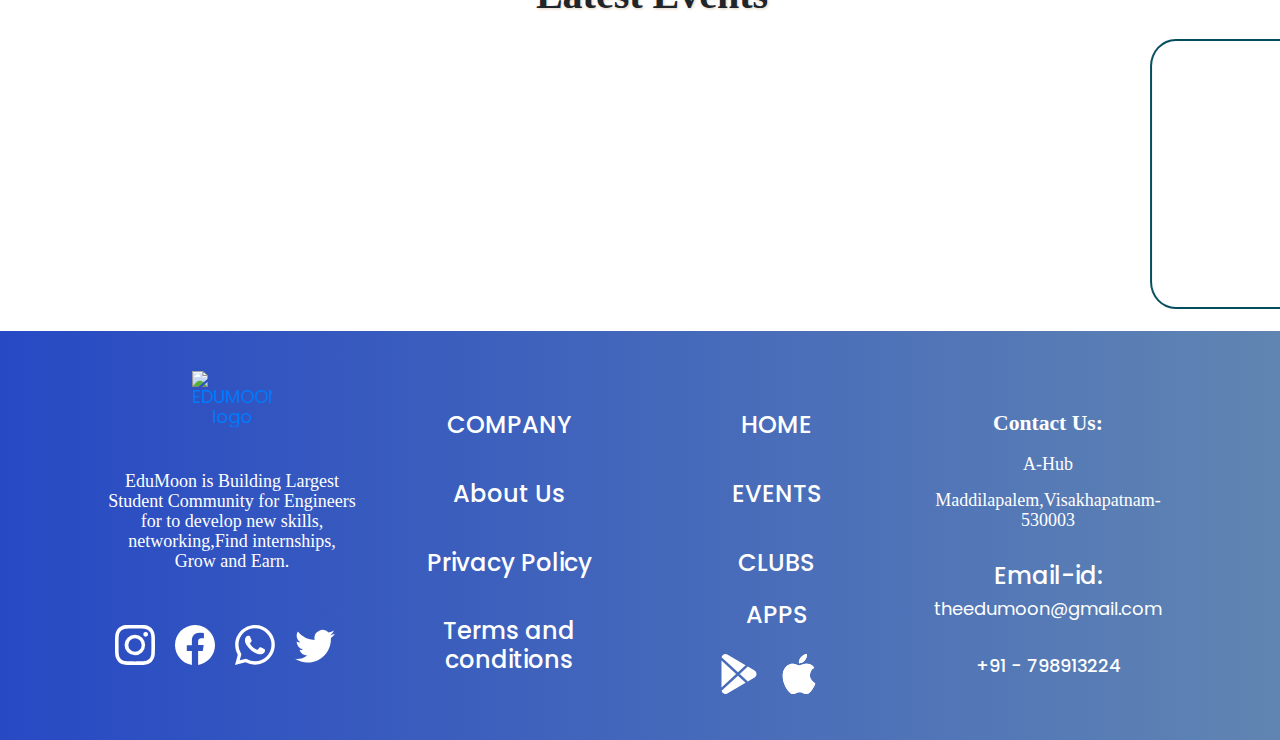
==== commit c2b6e6d0: "." ====
--- a/index.html
+++ b/index.html
@@ -943,7 +943,7 @@
                                                                           <div class="cols">
                                                                               <!--<img src="EDumoonwhite logo.jpg" alt="logo" width = "150" height="90" > -->
                                                                               <div class="logo">
-                                                                                  <a href="#" target="_self"><img src="edumoon logo.png" alt="EDUMOON logo" height="127" width = "180" ></a>
+                                                                                  <a href="#" target="_self"><img src="https://github.com/AbhinavBathina/edu/blob/main/EDumoonwhite%20logo.jpg" alt="EDUMOON logo" height="127" width = "180" ></a>
                                                                               </div> <br/>
                                                                               <p style="font-size: 18px; color: white;">EduMoon is Building Largest Student Community for Engineers for to develop new skills, networking,Find internships, Grow and Earn. </p>
                                                                               <br>
@@ -1012,8 +1012,7 @@
                                                                                   margin-bottom: 1em;
                                                                                   margin-left: 0;
                                                                                   margin-right: 0;
-                                                                                  font-weight: bold; font-size: larger;
-                                                                                  color:#fff;">Contact Us:</p>
+                                                                                  font-weight: bold; font-size: larger; color:#fff;">Contact Us:</p>
                                                                                   <p style="font-size: 18px;color: white;">A-Hub</p>
                                                                                   <p style="font-size: 18px;color: white;"> Maddilapalem,Visakhapatnam- 530003</p>
                                                                                  <p class="email-id" style="font-size: 18px;color: white;"><h4>Email-id:</h4>theedumoon@gmail.com</p><br>
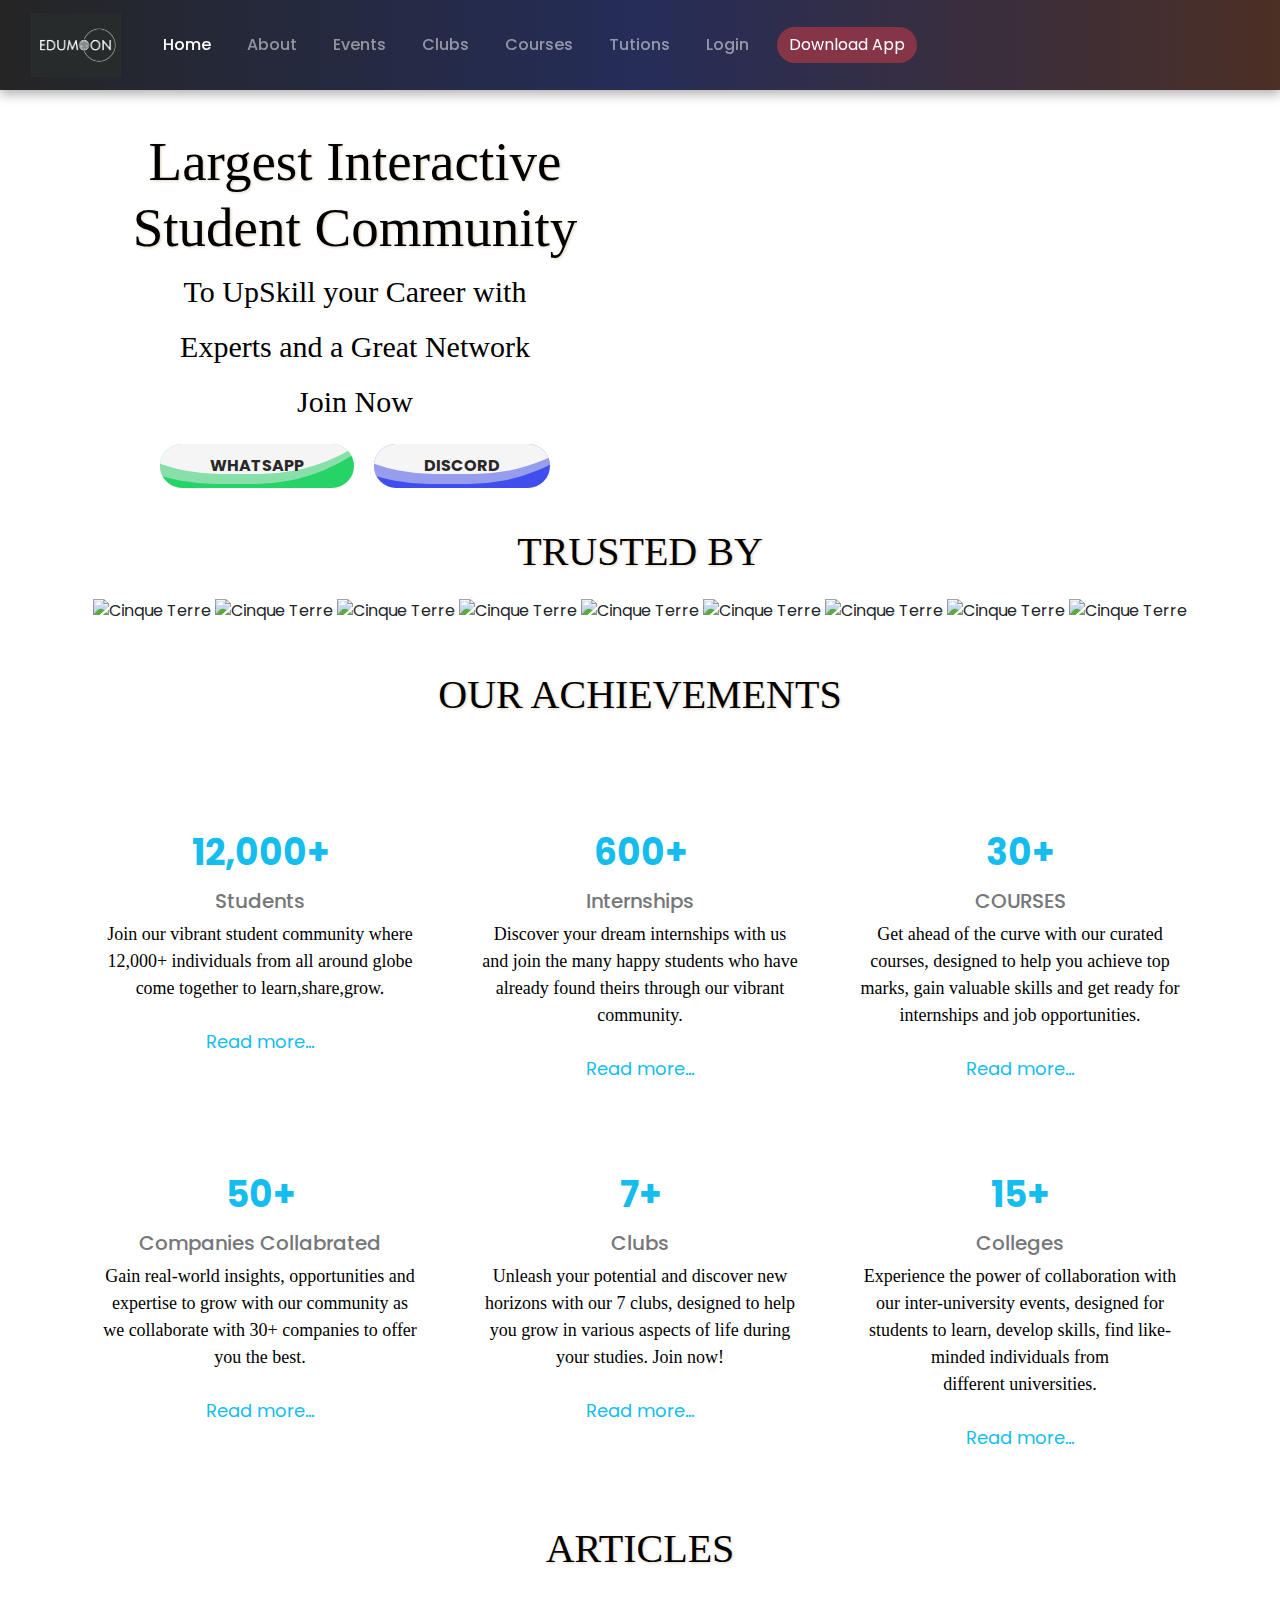
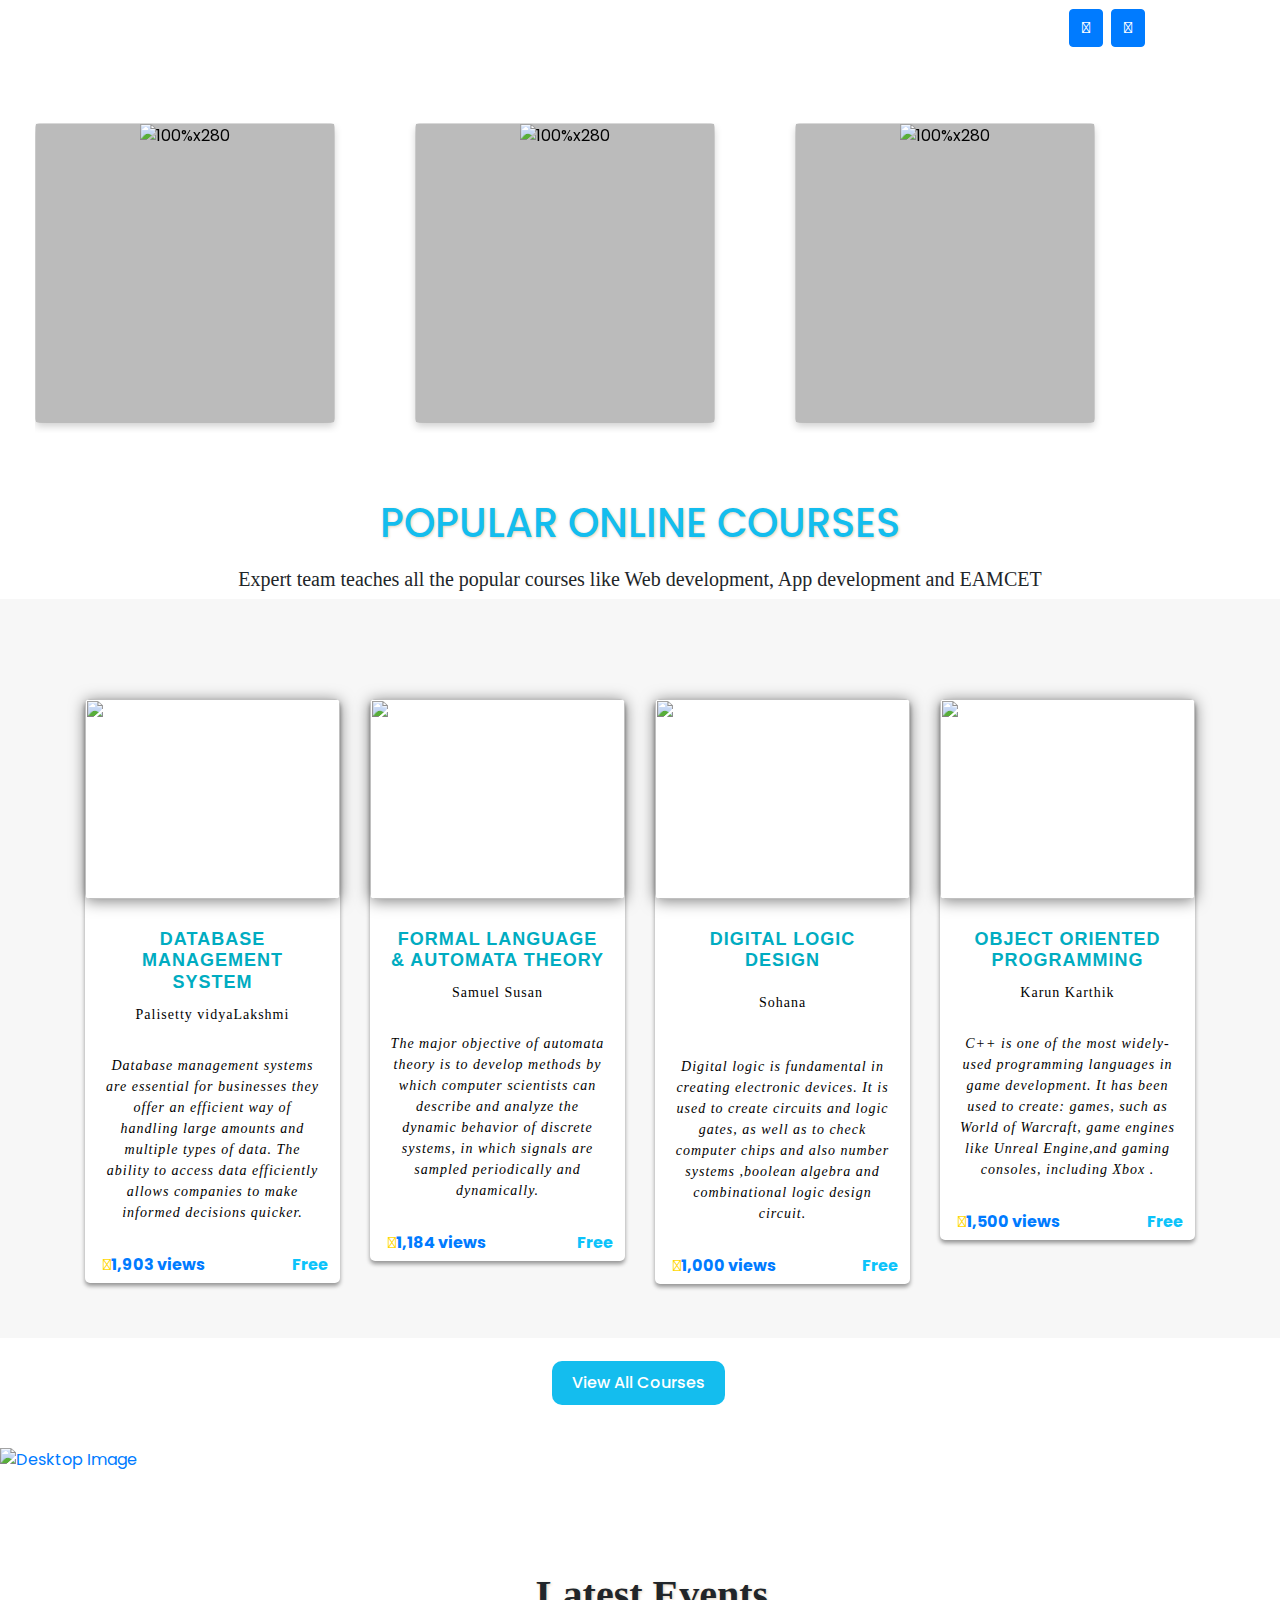
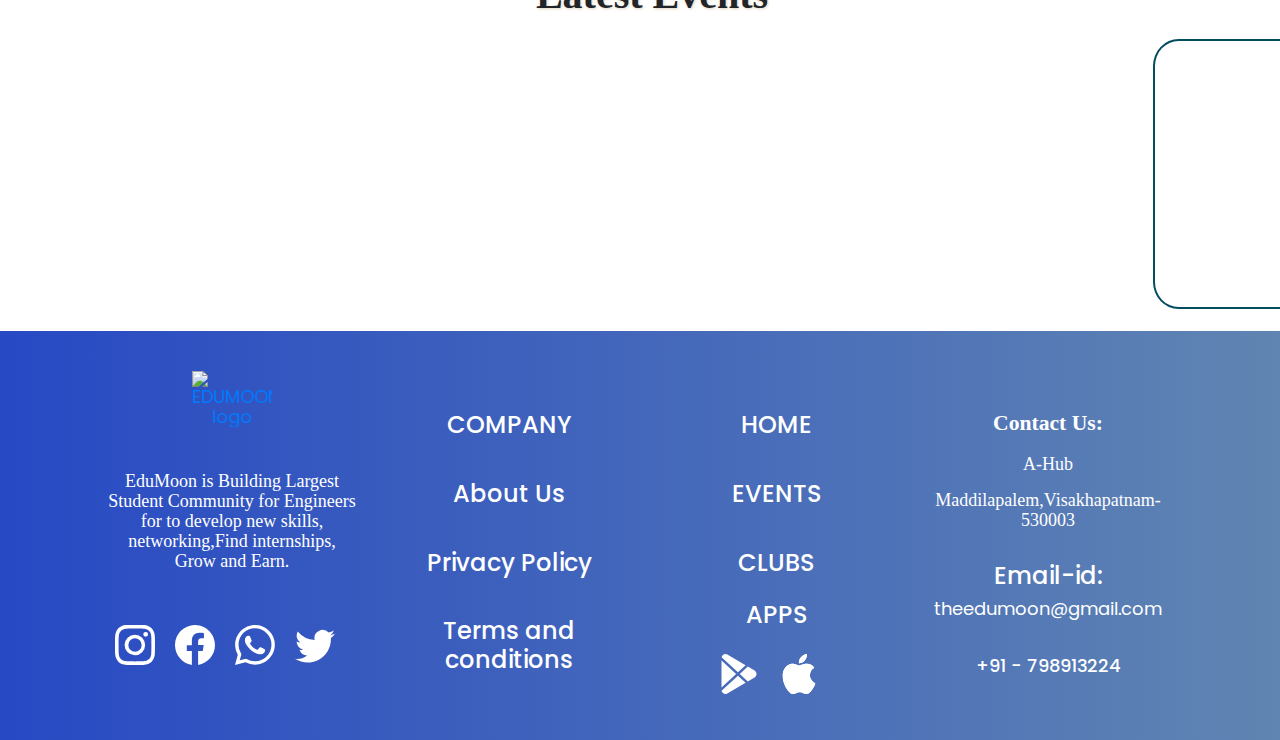
==== commit c463536a: "." ====
--- a/index.html
+++ b/index.html
@@ -37,16 +37,16 @@
     <link href="https://stackpath.bootstrapcdn.com/bootstrap/4.1.0/css/bootstrap.min.css" rel="stylesheet">
     <link href="https://stackpath.bootstrapcdn.com/font-awesome/4.7.0/css/font-awesome.min.css" rel="stylesheet">
 
-    <link rel="stylesheet" href="https://cdnjs.cloudflare.com/ajax/libs/font-awesome/4.7.0/css/font-awesome.min.css">
-    <link href="https://cdn.jsdelivr.net/npm/bootstrap@5.0.2/dist/css/bootstrap.min.css" rel="stylesheet" integrity="sha384-EVSTQN3/azprG1Anm3QDgpJLIm9Nao0Yz1ztcQTwFspd3yD65VohhpuuCOmLASjC" crossorigin="anonymous">
-    <link rel="stylesheet" href="https://stackpath.bootstrapcdn.com/bootstrap/4.3.1/css/bootstrap.min.css"
-    integrity="sha384-ggOyR0iXCbMQv3Xipma34MD+dH/1fQ784/j6cY/iJTQUOhcWr7x9JvoRxT2MZw1T" crossorigin="anonymous">
-   <link href="https://cdn.jsdelivr.net/npm/bootstrap@5.2.3/dist/css/bootstrap.min.css" rel="stylesheet"
-    integrity="sha384-rbsA2VBKQhggwzxH7pPCaAqO46MgnOM80zW1RWuH61DGLwZJEdK2Kadq2F9CUG65" crossorigin="anonymous">
+    
    
    <script src="https://cdn.jsdelivr.net/npm/animejs@3.0.1/lib/anime.min.js"></script>
   <script src="https://kit.fontawesome.com/eb3c934bad.js" crossorigin="anonymous"></script>
     
+
+
+     
+
+
     <style>
     .joinbutton{
         border: none;
@@ -306,16 +306,6 @@
     </script>
     <link href="/static/css/main.b860d491.css" rel="stylesheet">
    
-    <script>
-        function openNav() {
-          document.getElementById("sidebar open").style.width = "250px";
-          document.getElementById("nav-list").style.marginLeft = "250px";
-        }
-        function closeNav() {
-          document.getElementById("sidebar open").style.width = "0";
-          document.getElementById("nav-list").style.marginLeft= "0";
-        }
-        </script>
 </head>
 <body>
     <nav class="navbar navbar-expand-lg navbar-dark bg-dark">
@@ -943,7 +933,7 @@
                                                                           <div class="cols">
                                                                               <!--<img src="EDumoonwhite logo.jpg" alt="logo" width = "150" height="90" > -->
                                                                               <div class="logo">
-                                                                                  <a href="#" target="_self"><img src="https://github.com/AbhinavBathina/edu/blob/main/EDumoonwhite%20logo.jpg" alt="EDUMOON logo" height="127" width = "180" ></a>
+                                                                                  <a href="#" target="_self"><img src="edumoon logo.png" alt="EDUMOON logo" height="127" width = "180" ></a>
                                                                               </div> <br/>
                                                                               <p style="font-size: 18px; color: white;">EduMoon is Building Largest Student Community for Engineers for to develop new skills, networking,Find internships, Grow and Earn. </p>
                                                                               <br>
@@ -989,8 +979,7 @@
                                                                                   <li class="footer-nav"><a class="footer-link" href="#"><h4 style="color: white;">EVENTS</h4></a></li>
                                                                                   <li class="footer-nav"><a class="footer-link" href="#"><h4 style="color: white;">CLUBS</h4></a></li>
                                                                                   <li class="app"><h4 style="color: white;">APPS</h4></li>
-                                                                                  <li>
-                                                                                    <div class="apps_icons">
+                                                                                  <li><div class="apps_icons">
                                                                                    <a href="https://play.google.com/store/apps/details?id=com.edumoon.learners&hl=en&gl=US" target="_blank">
                                                                                       <svg xmlns="http://www.w3.org/2000/svg" width="16" height="16" fill="white" class="bi bi-google-play" viewBox="0 0 16 16">
                                                                                           <path d="M14.222 9.374c1.037-.61 1.037-2.137 0-2.748L11.528 5.04 8.32 8l3.207 2.96 2.694-1.586Zm-3.595 2.116L7.583 8.68 1.03 14.73c.201 1.029 1.36 1.61 2.303 1.055l7.294-4.295ZM1 13.396V2.603L6.846 8 1 13.396ZM1.03 1.27l6.553 6.05 3.044-2.81L3.333.215C2.39-.341 1.231.24 1.03 1.27Z"/>
@@ -1012,10 +1001,10 @@
                                                                                   margin-bottom: 1em;
                                                                                   margin-left: 0;
                                                                                   margin-right: 0;
-                                                                                  font-weight: bold; font-size: larger; color:#fff;">Contact Us:</p>
+                                                                                  font-weight: bold; font-size: larger; color:white">Contact Us:</p>
                                                                                   <p style="font-size: 18px;color: white;">A-Hub</p>
                                                                                   <p style="font-size: 18px;color: white;"> Maddilapalem,Visakhapatnam- 530003</p>
-                                                                                 <p class="email-id" style="font-size: 18px;color: white;"><h4>Email-id:</h4>theedumoon@gmail.com</p><br>
+                                                                                 <p class="email-id" style="font-size: 18px;color: white;"><h4 style="color:white">Email-id:</h4>theedumoon@gmail.com</p><br>
                                                                                  <h4 style="font-size: 18px;color: white;">+91 - 798913224</h4>
                                                                               </p>
                                                                           </div>
--- a/style.css
+++ b/style.css
@@ -21,7 +21,7 @@
 
 p{
   color:#000000;
-  font-family: "Roboto Slab", serif !important;
+  font-family: "Roboto Slab", serif ;
 }
 
 #btn{
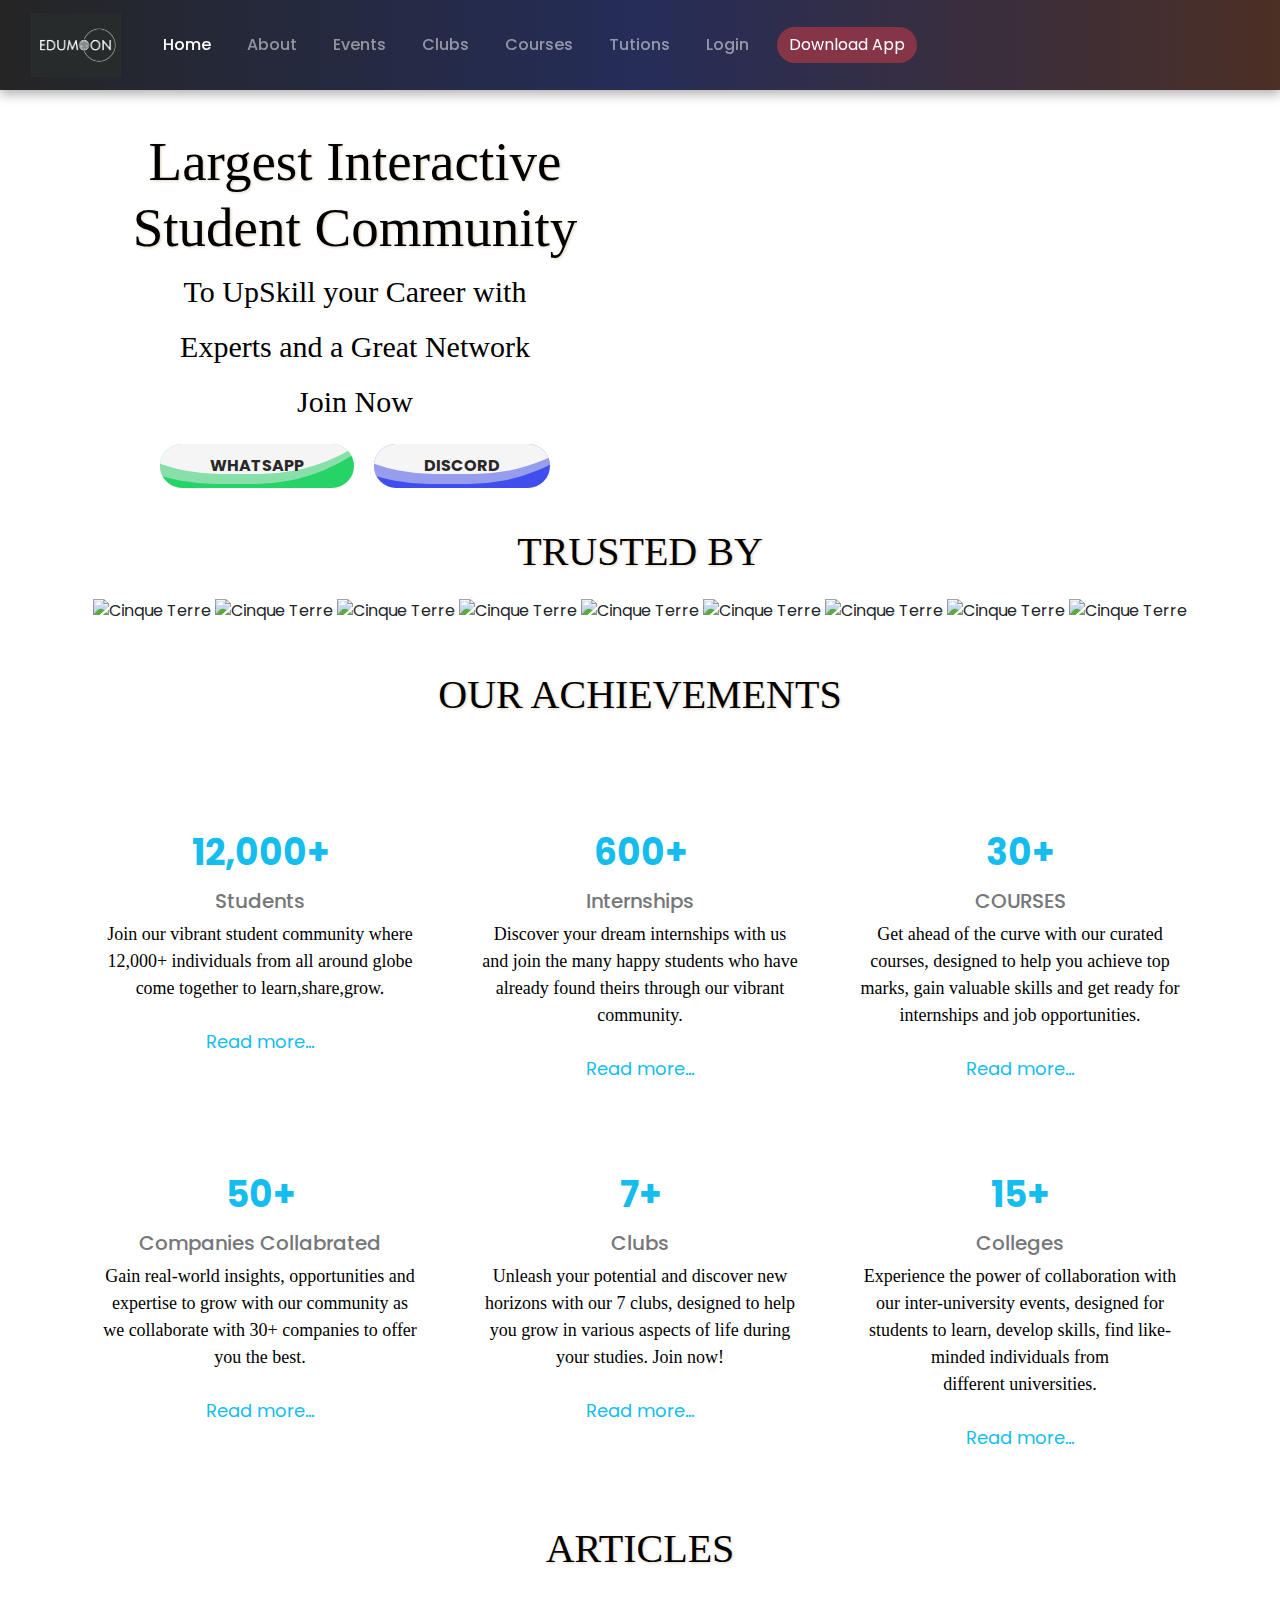
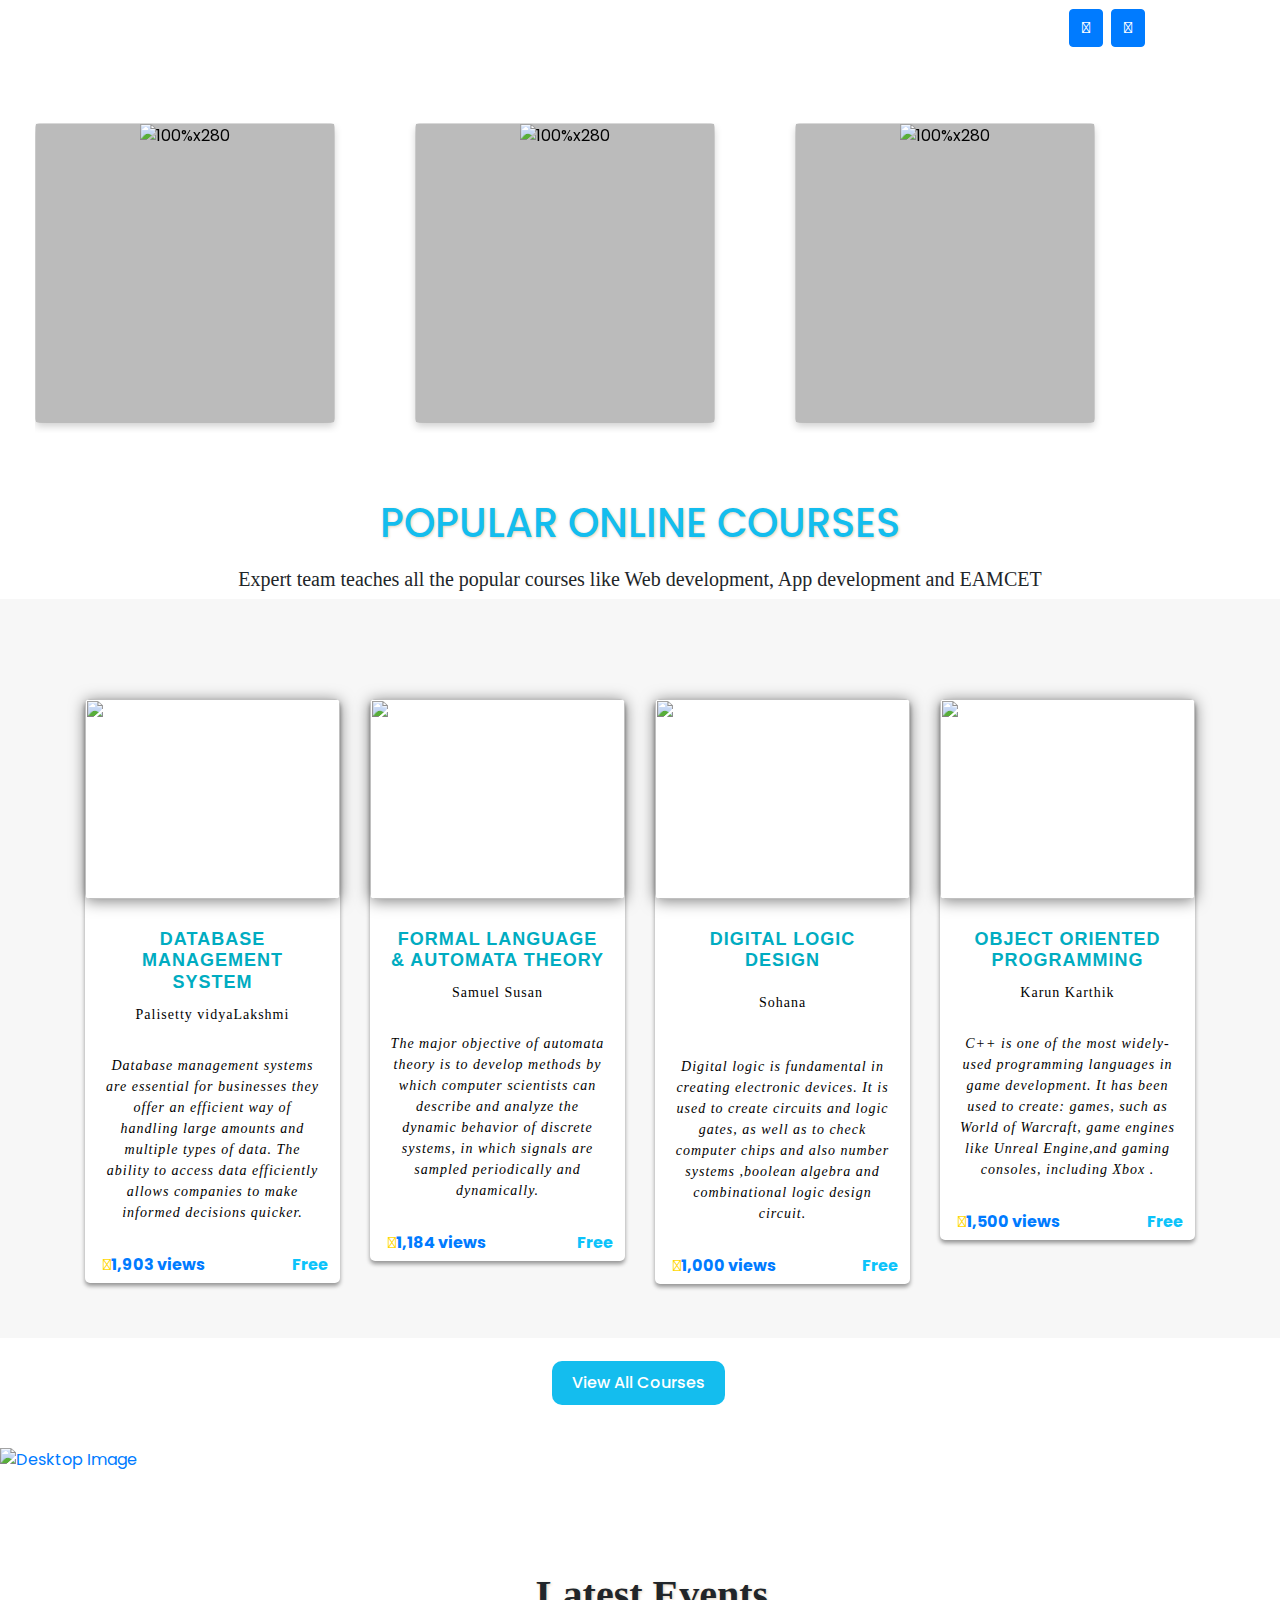
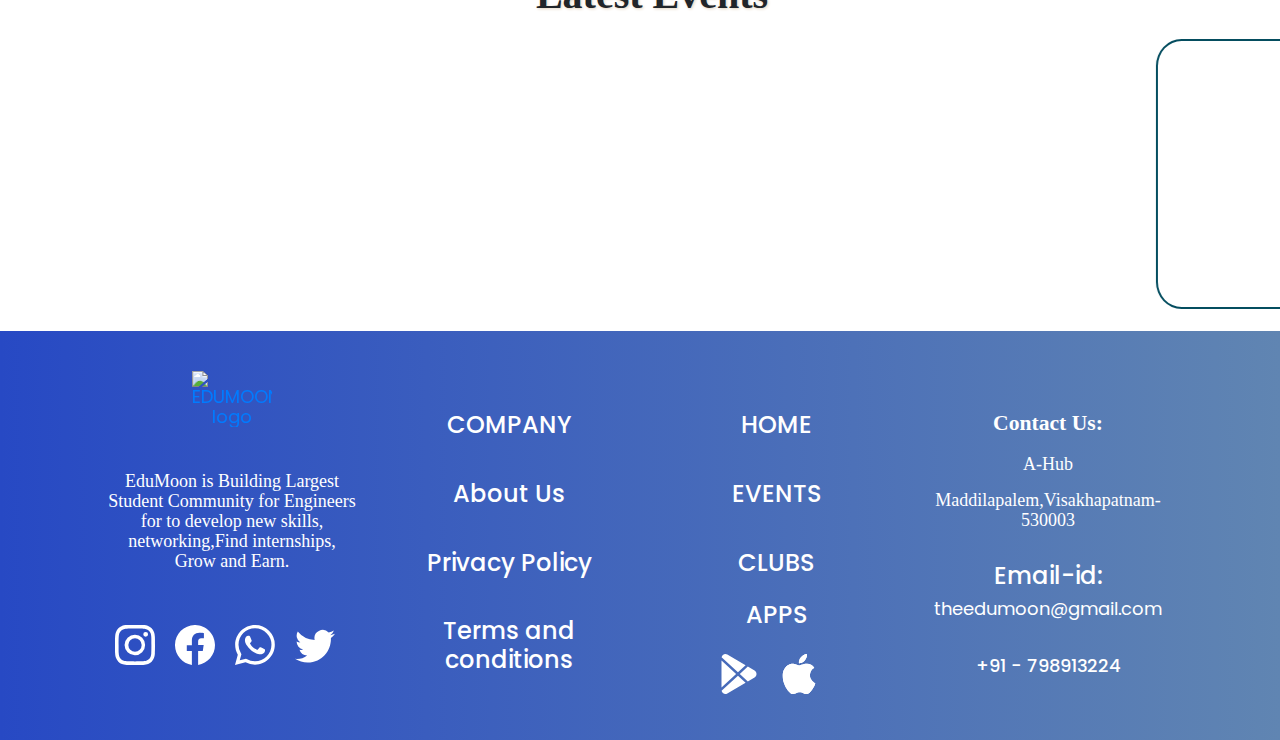
==== commit 5ed1cfe3: "." ====
--- a/index.html
+++ b/index.html
@@ -933,7 +933,7 @@
                                                                           <div class="cols">
                                                                               <!--<img src="EDumoonwhite logo.jpg" alt="logo" width = "150" height="90" > -->
                                                                               <div class="logo">
-                                                                                  <a href="#" target="_self"><img src="edumoon logo.png" alt="EDUMOON logo" height="127" width = "180" ></a>
+                                                                                  <a href="#" target="_self"><img src="edumoon-removebg-preview.png" alt="EDUMOON logo" height="127" width = "180" ></a>
                                                                               </div> <br/>
                                                                               <p style="font-size: 18px; color: white;">EduMoon is Building Largest Student Community for Engineers for to develop new skills, networking,Find internships, Grow and Earn. </p>
                                                                               <br>
